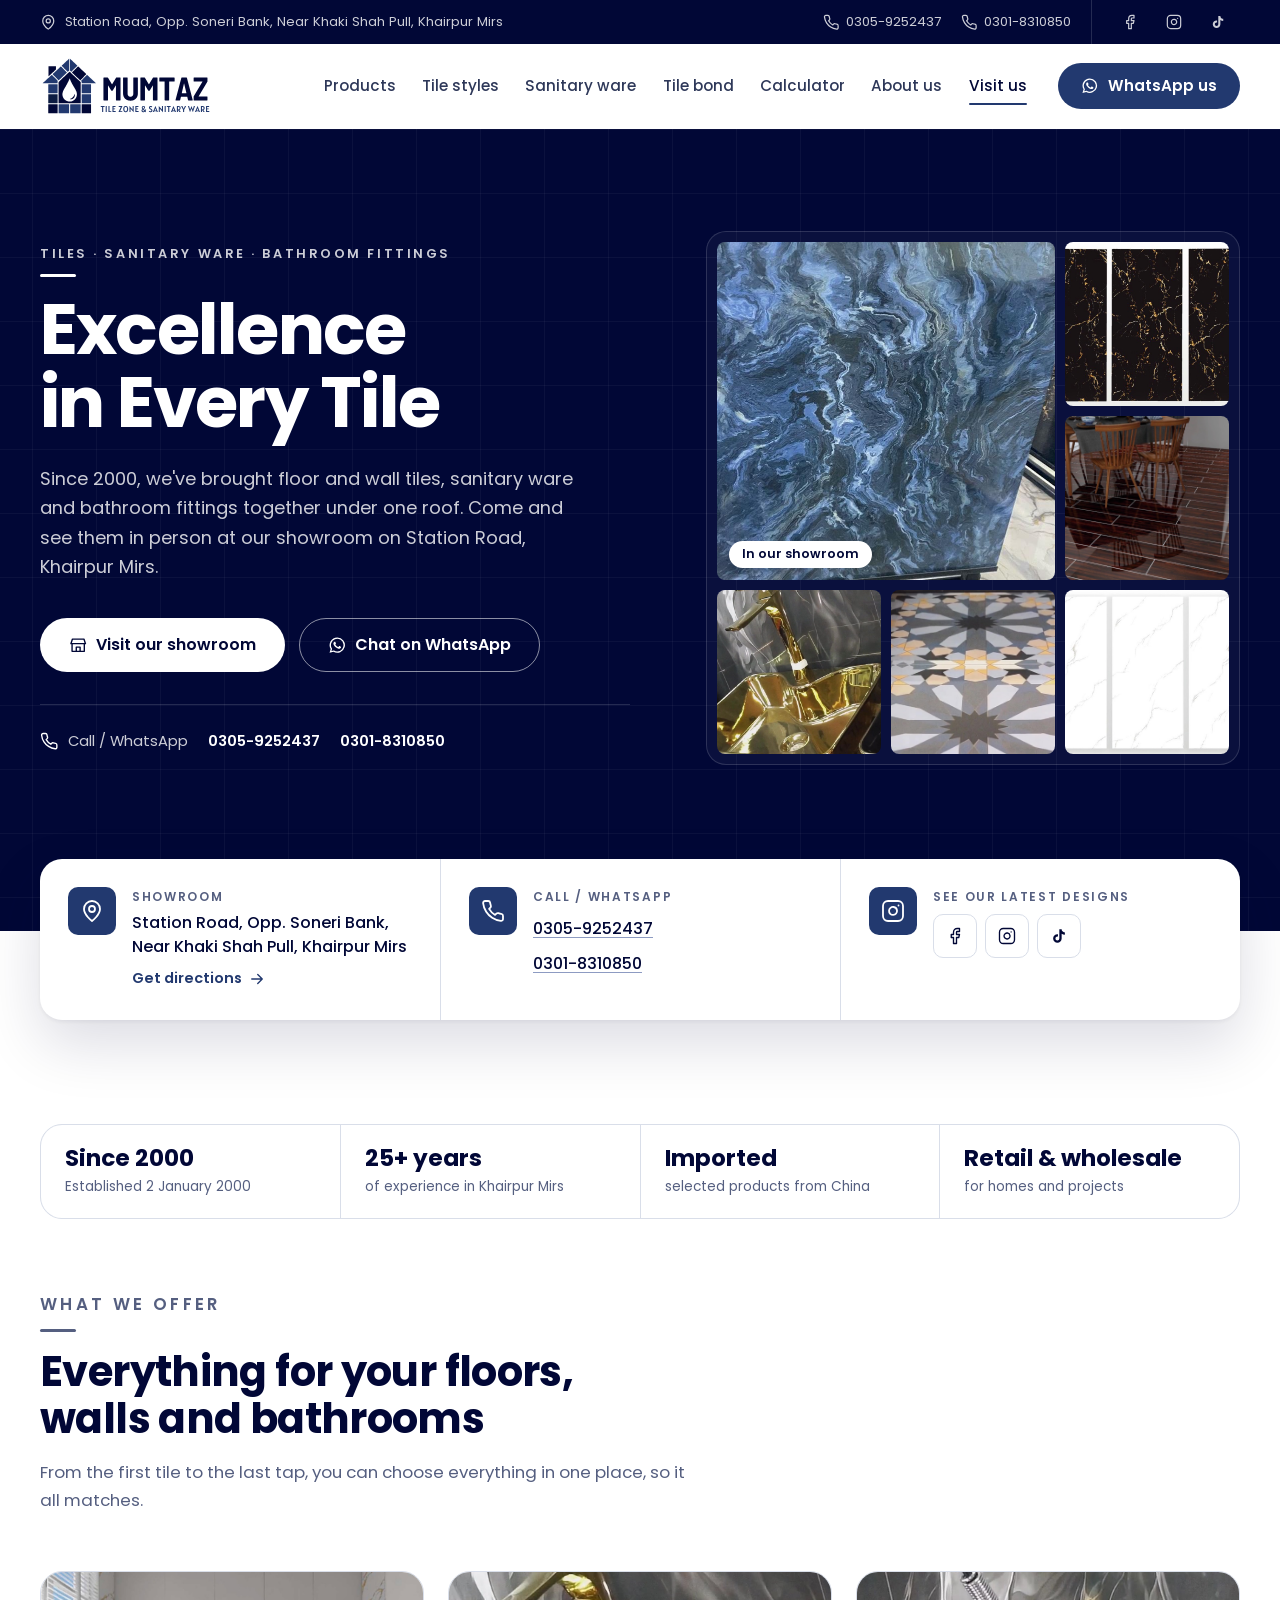
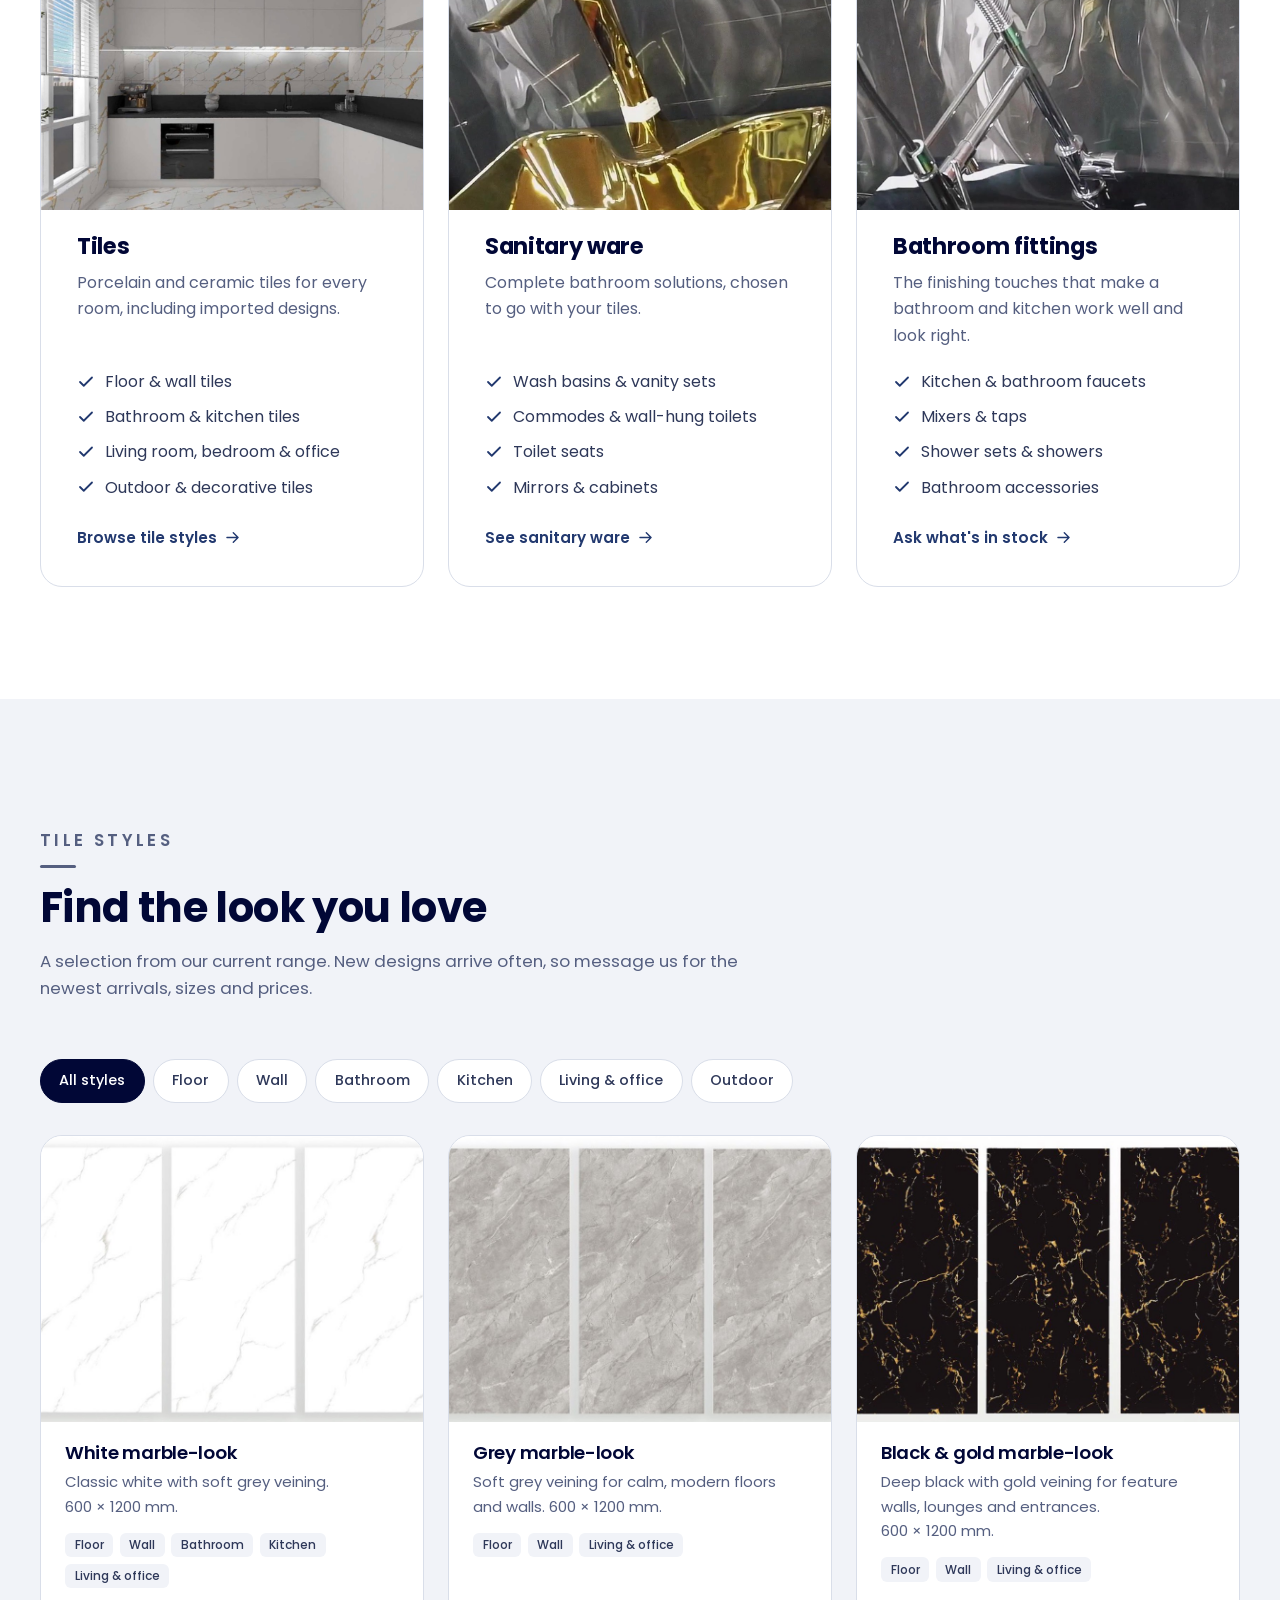
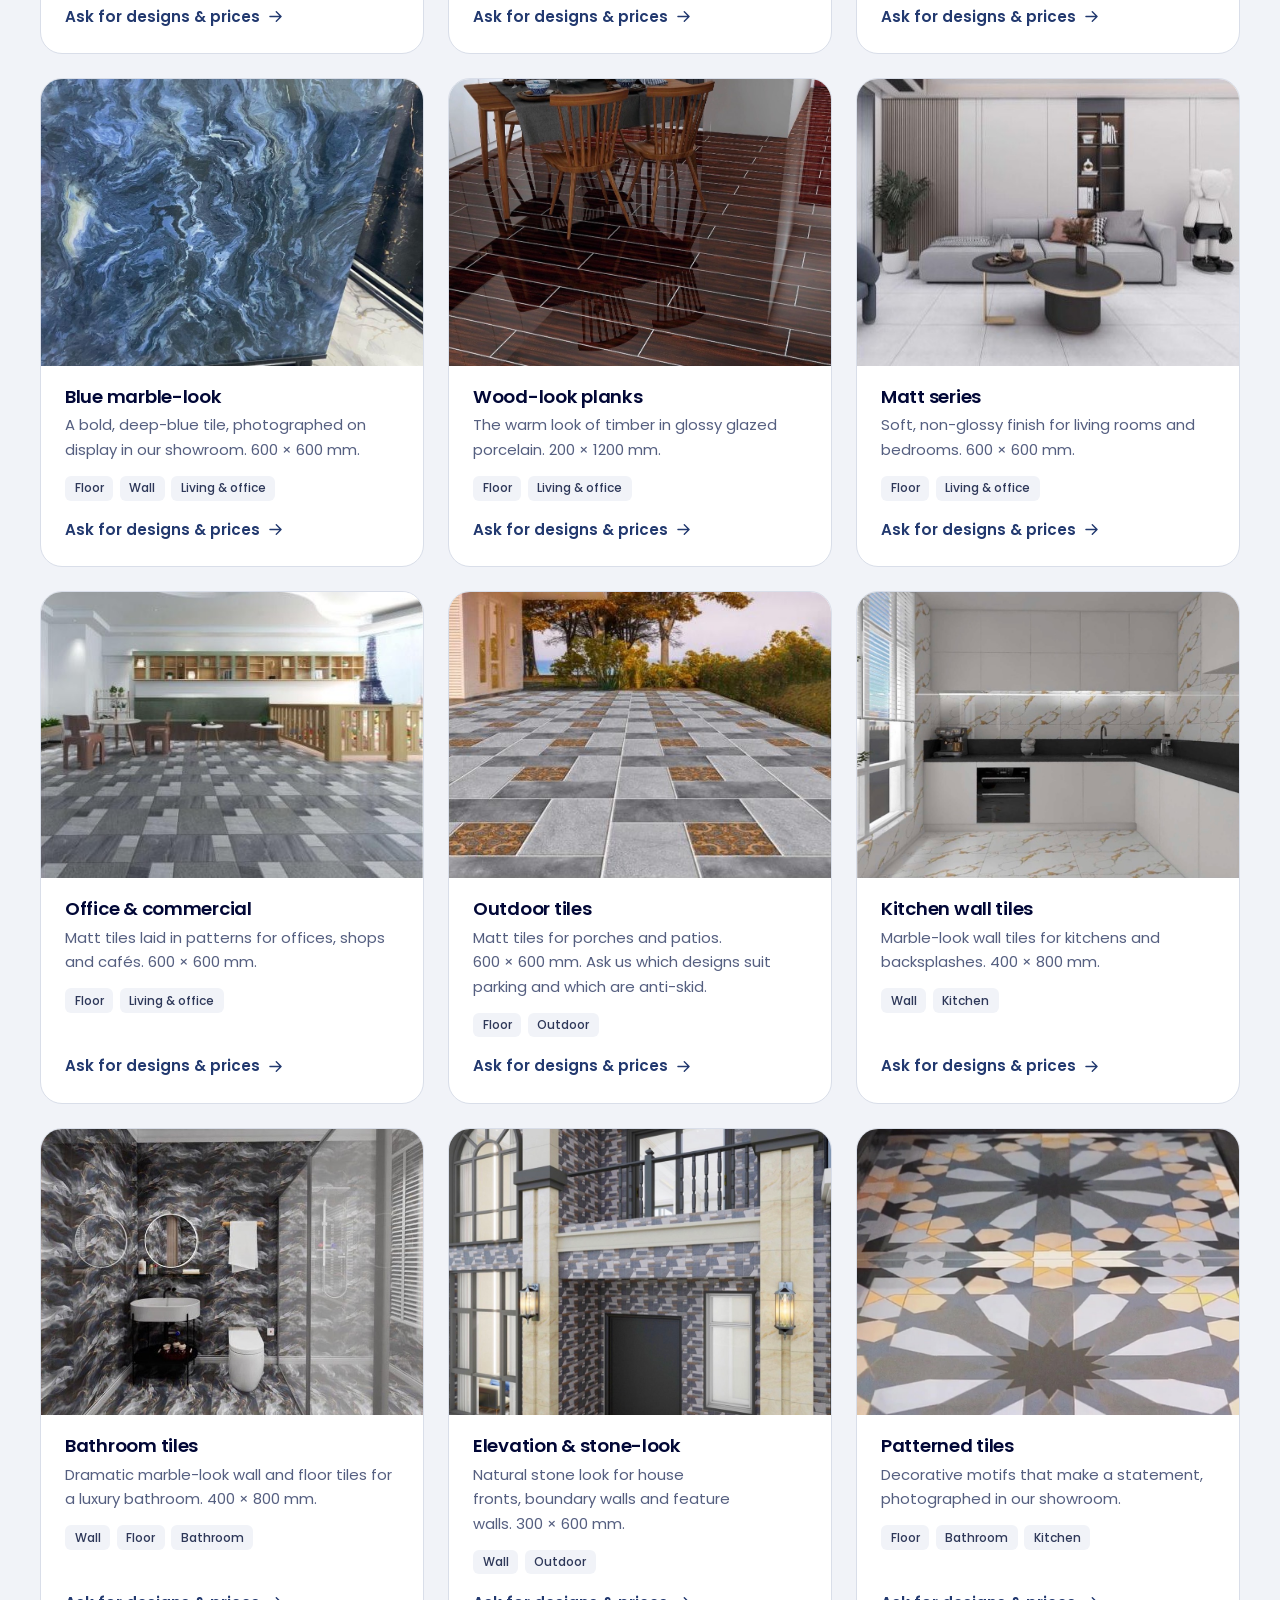
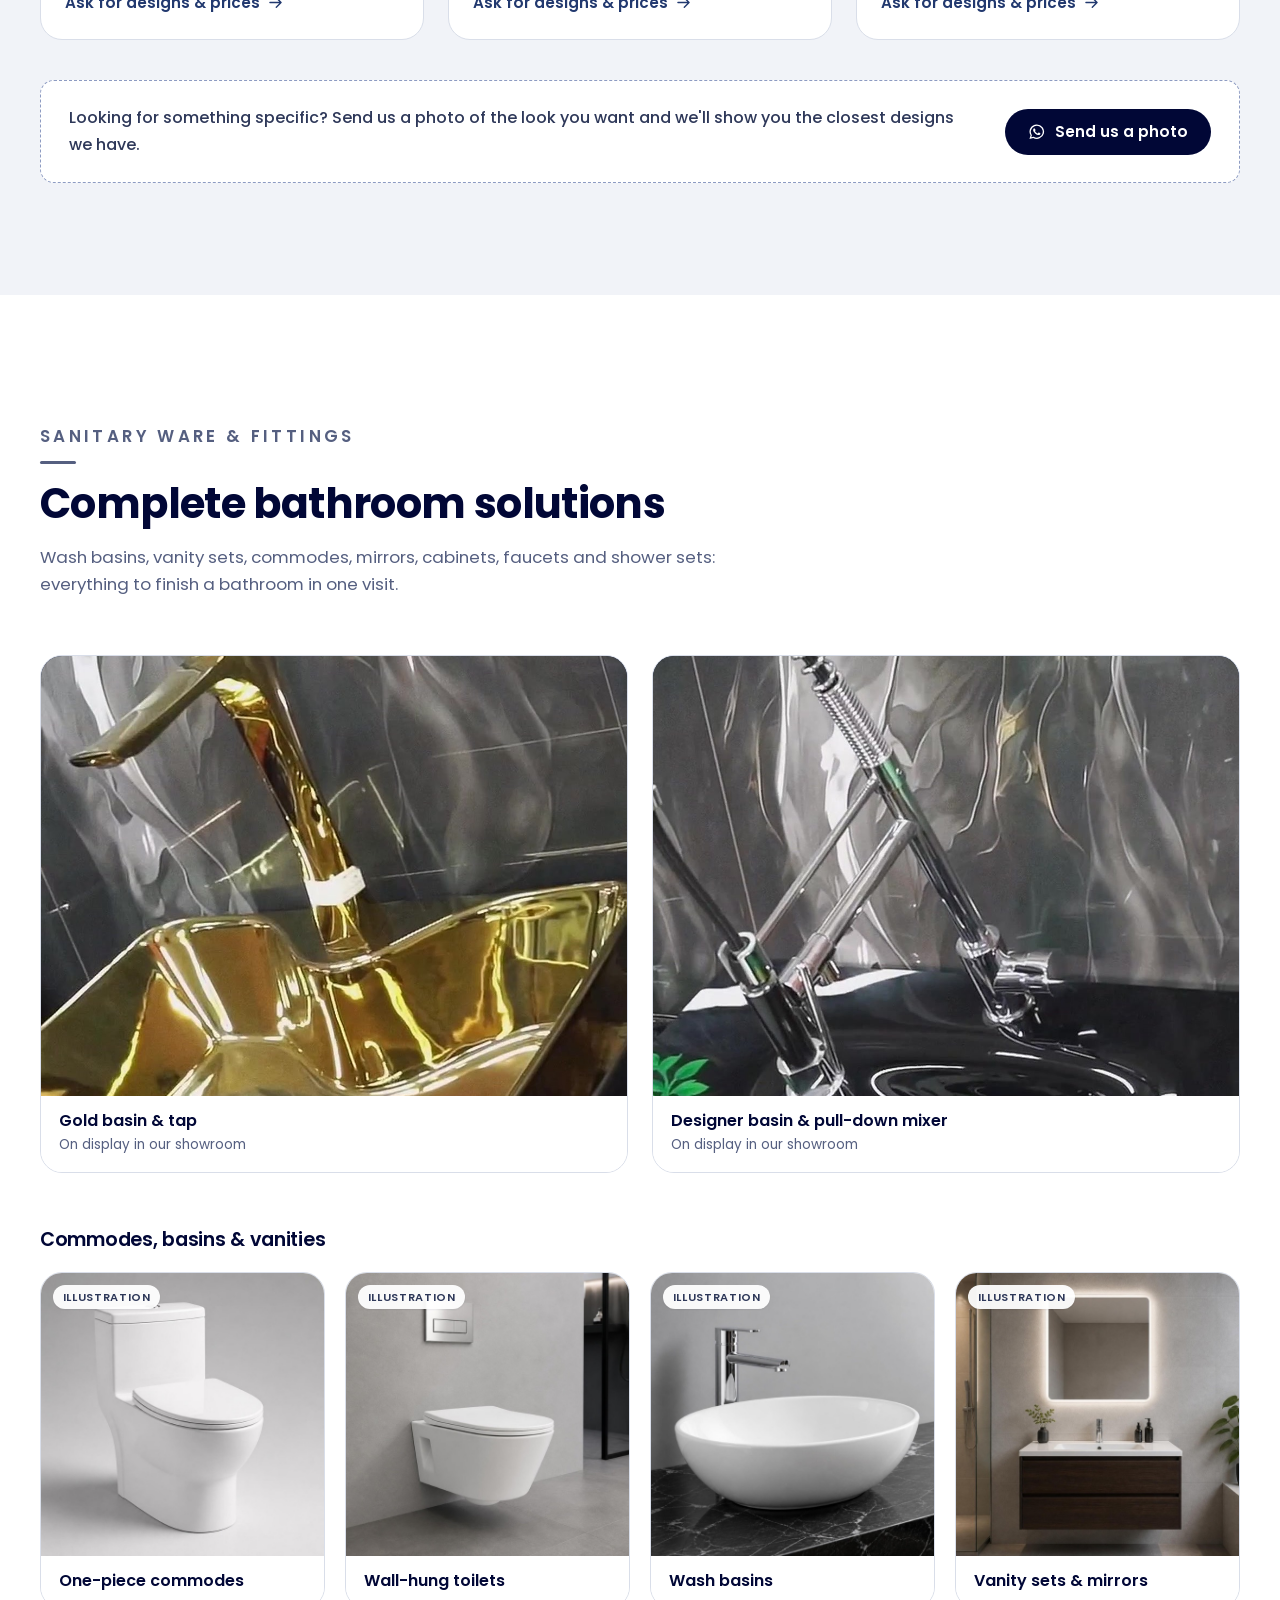
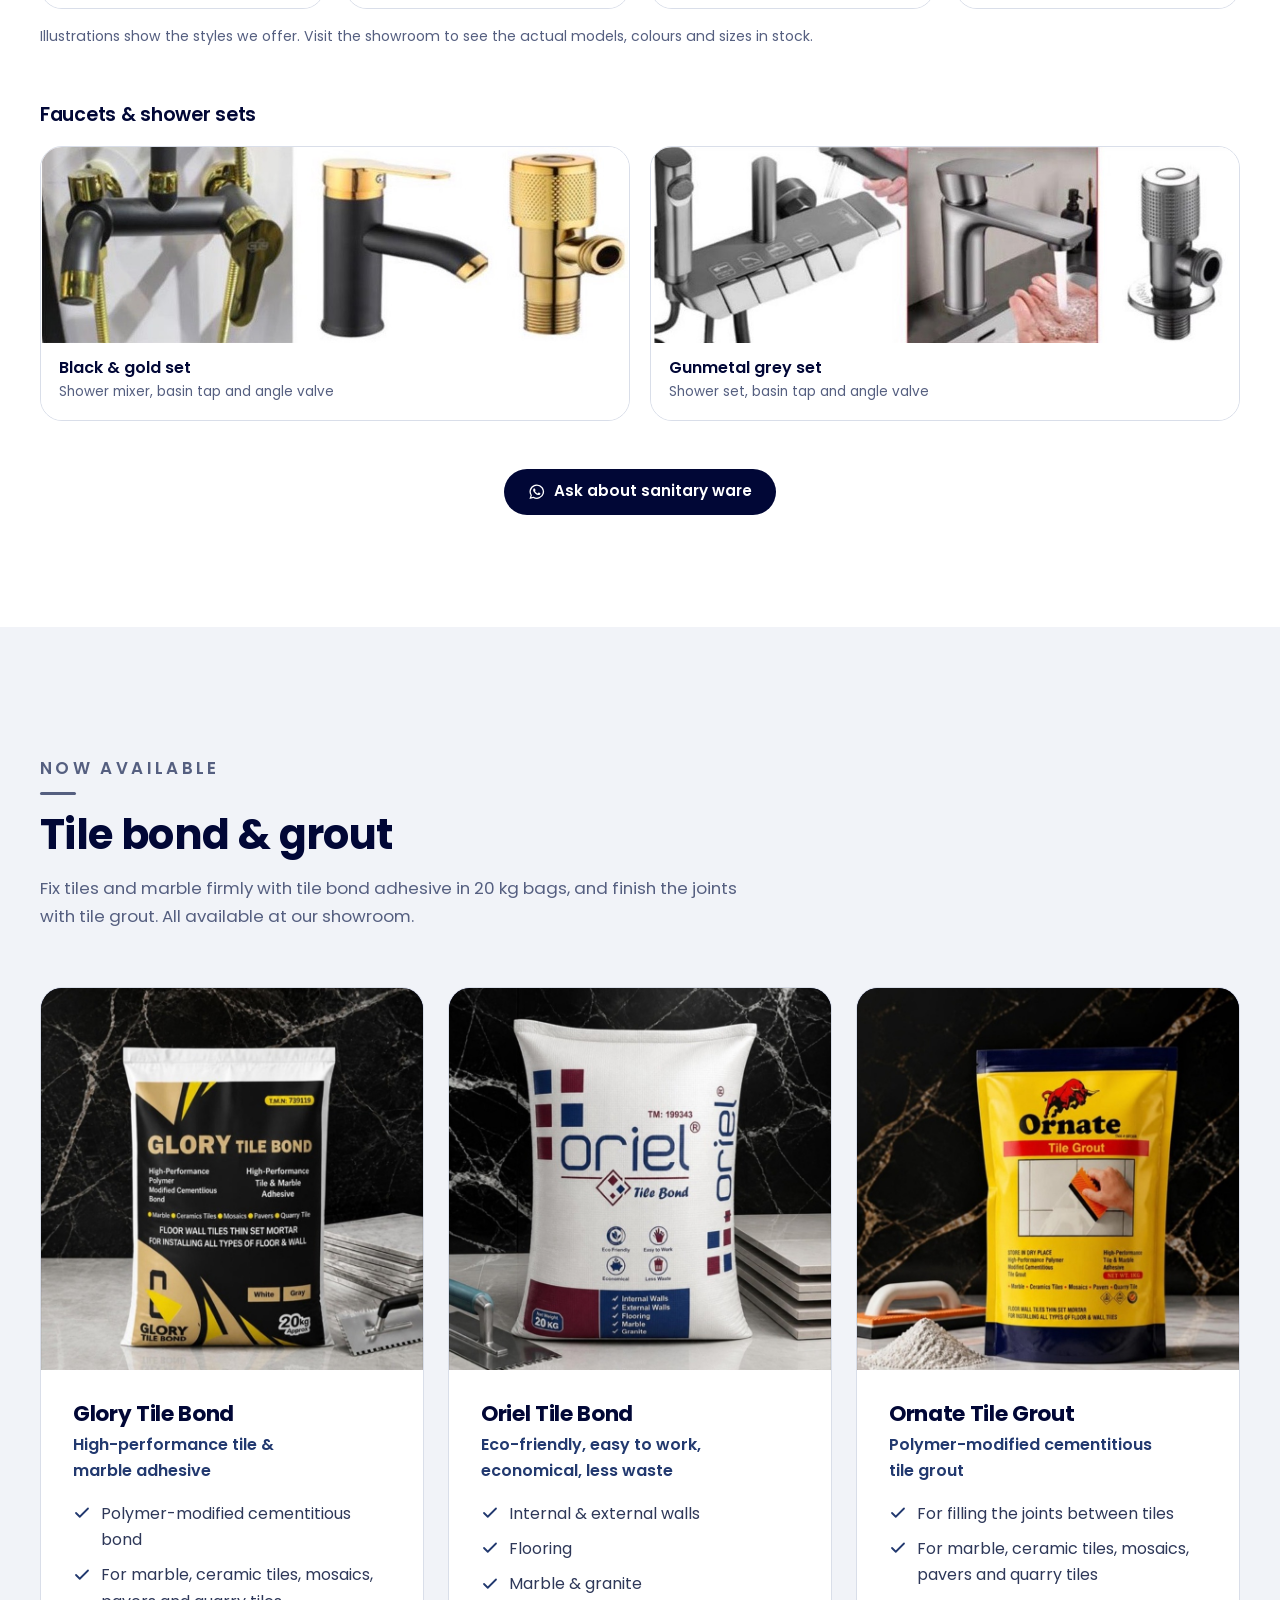
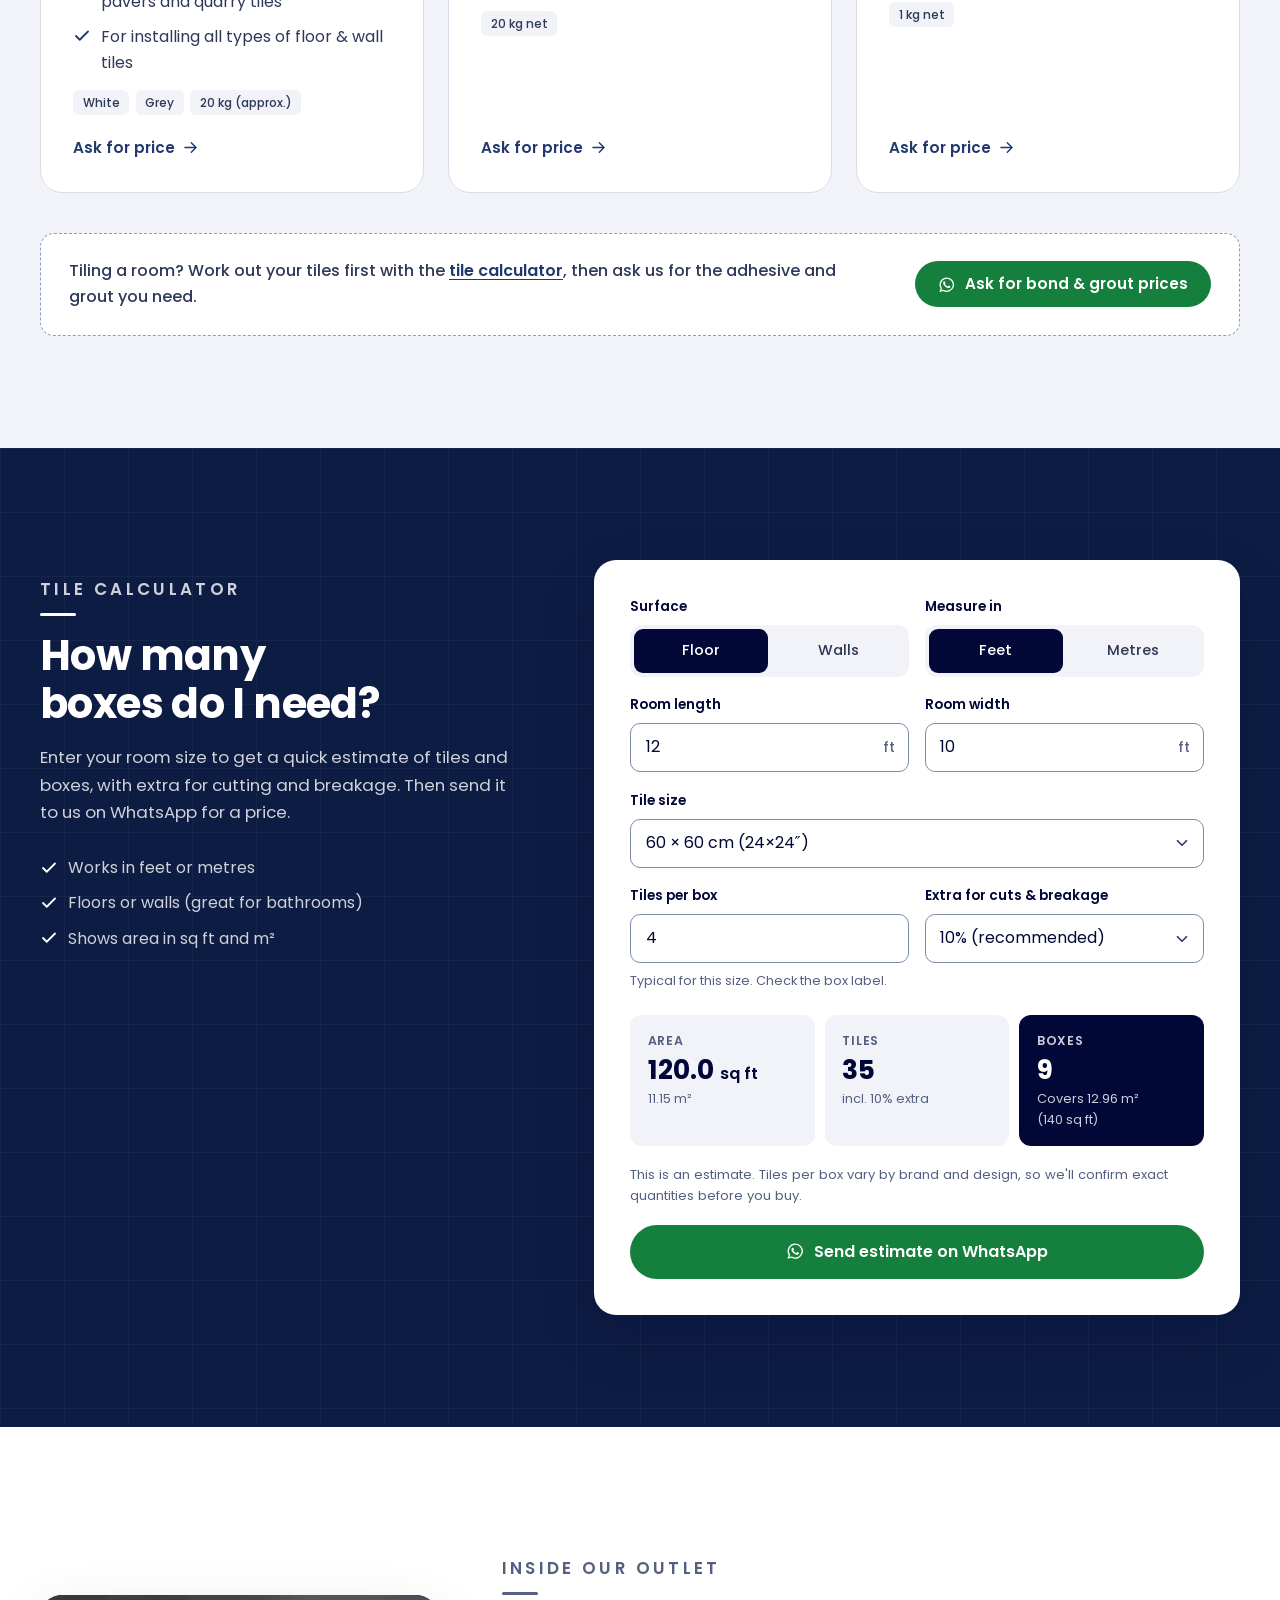
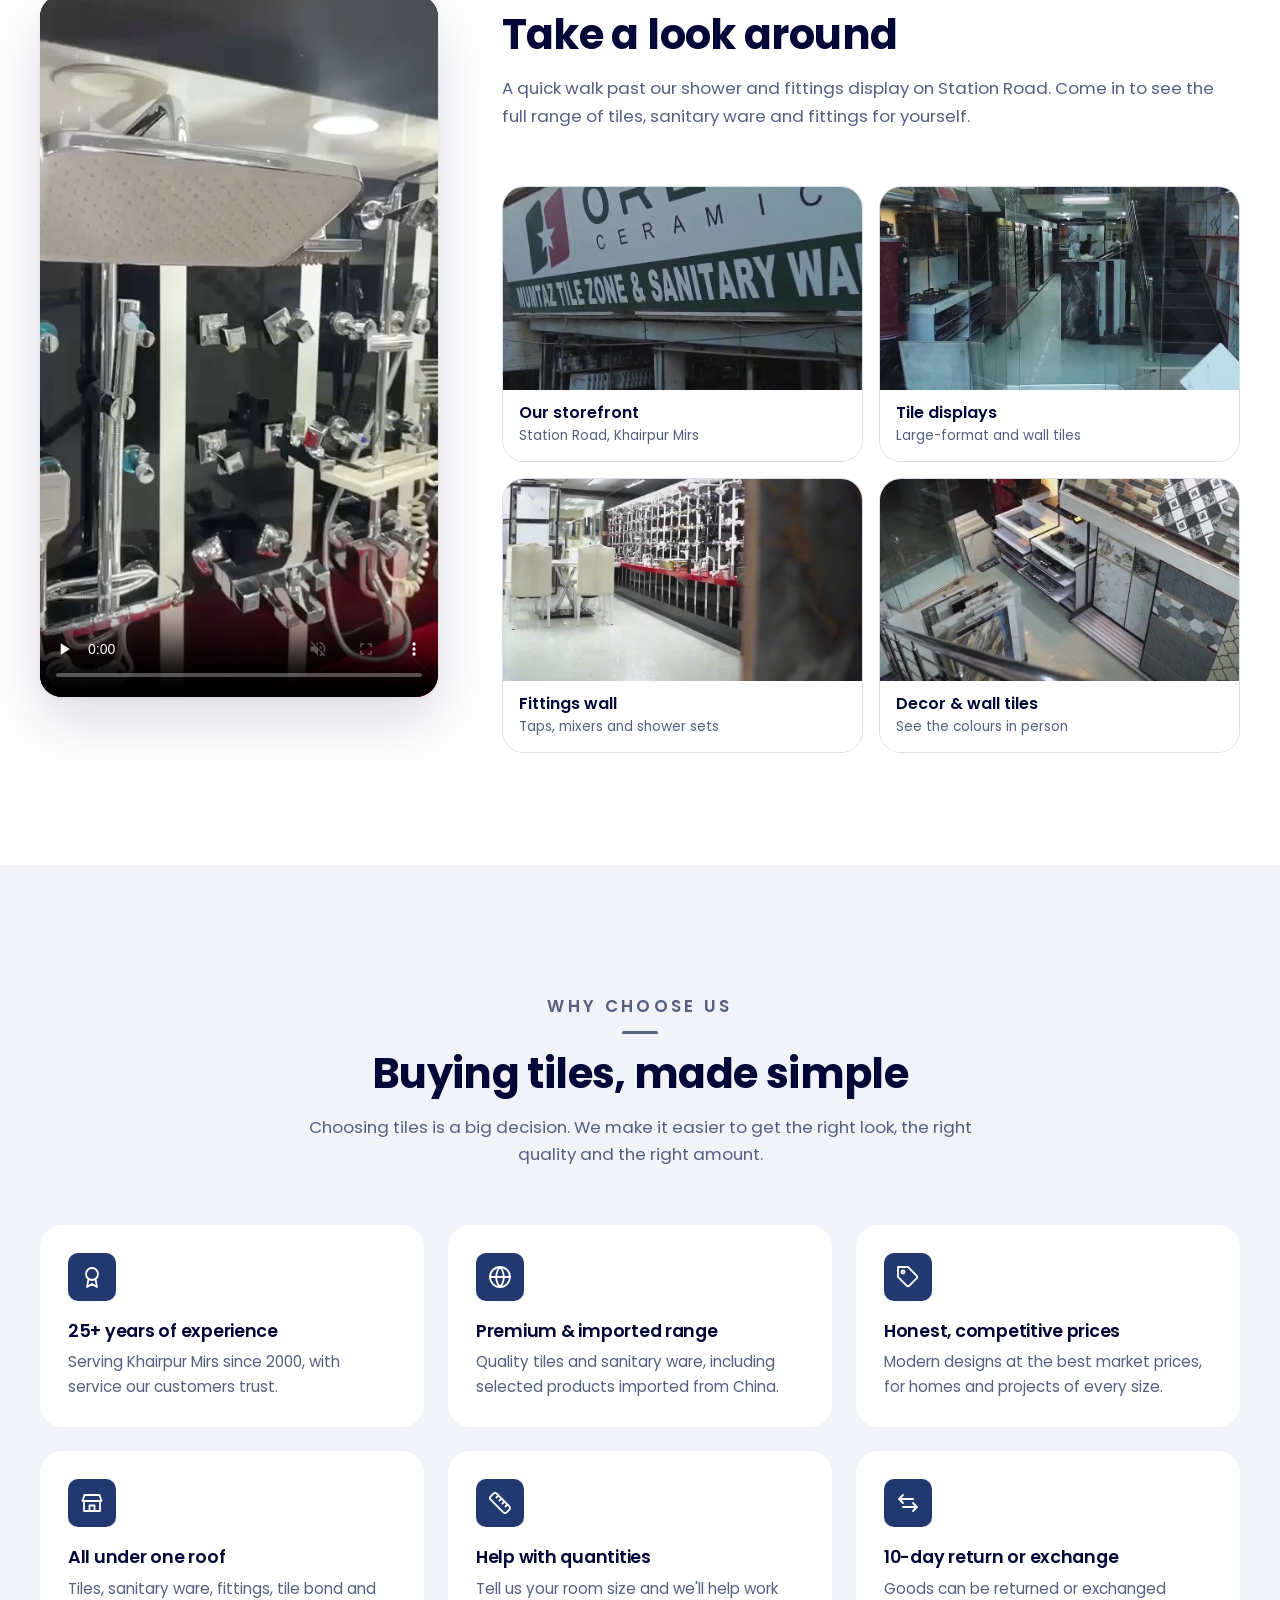
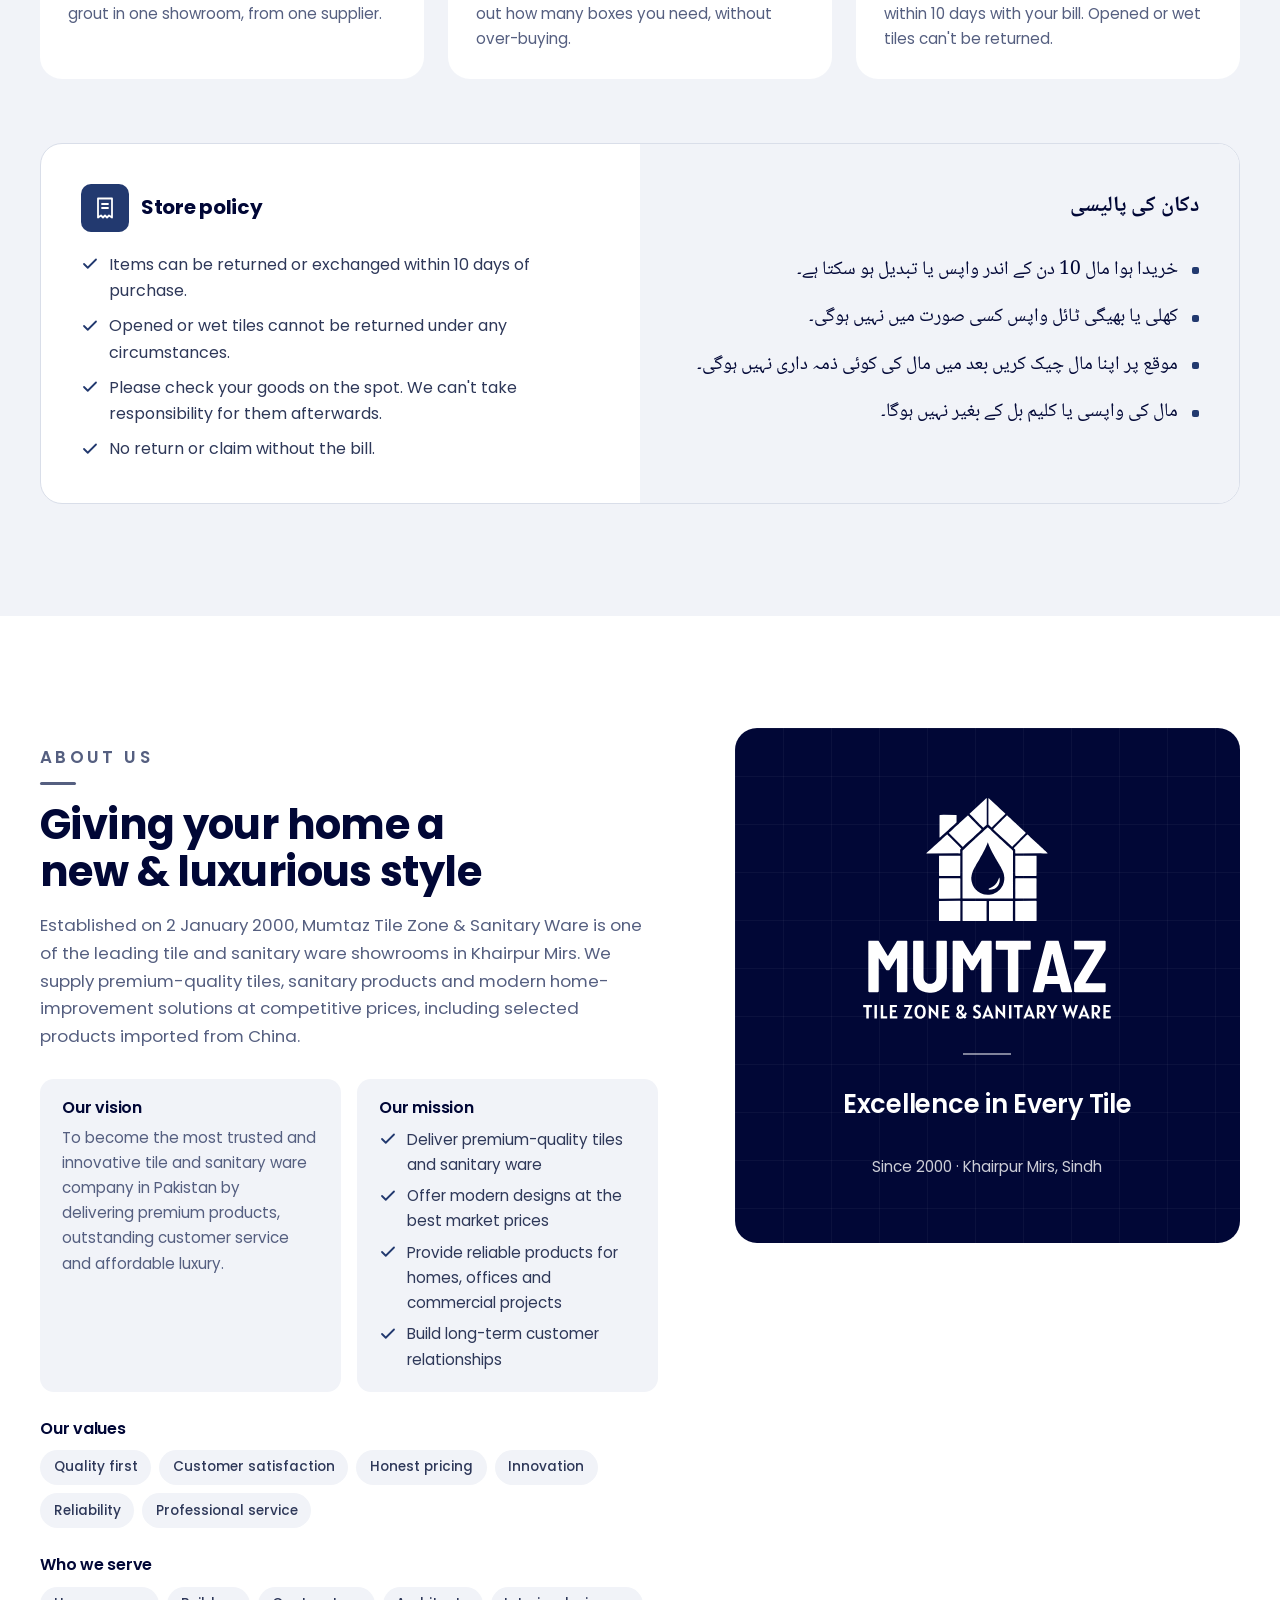
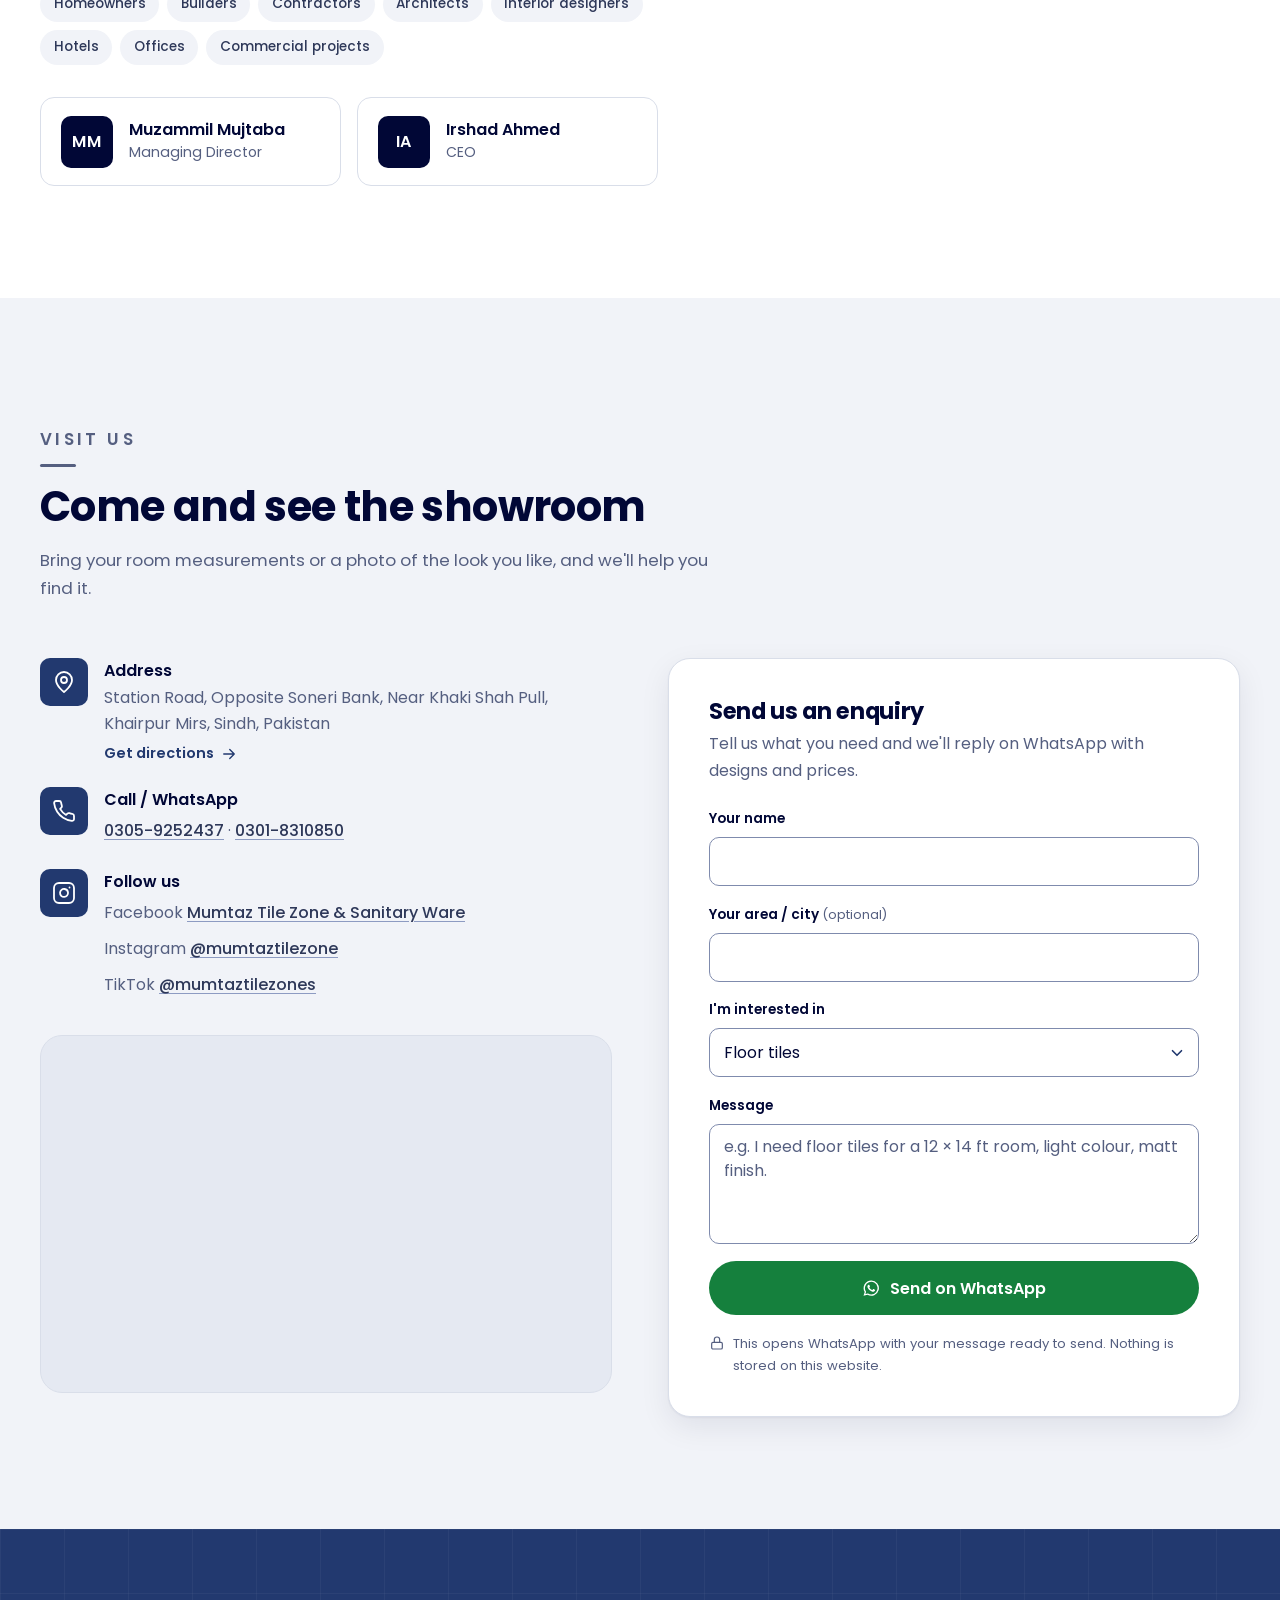
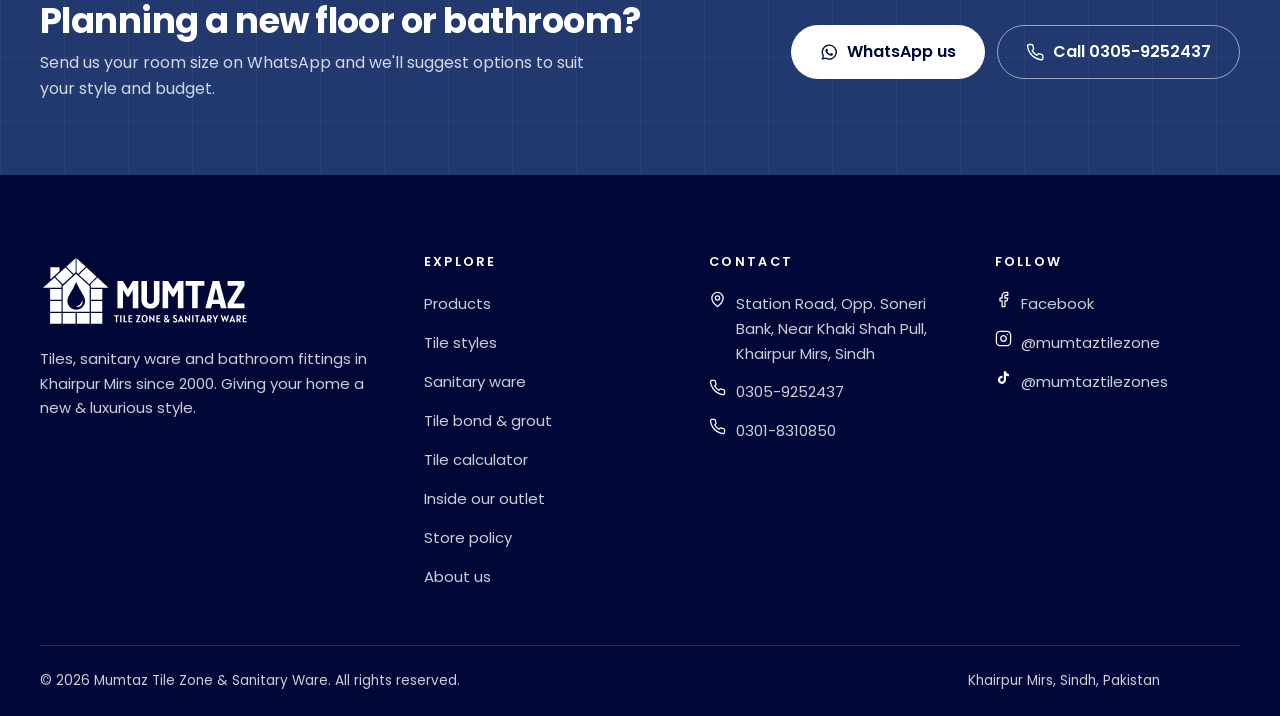
==== site/index.html @ ac26e65c "Mumtaz Tile Zone website: first saved version (13 Oct 2026) One-page static site (site/) for Mumtaz " ====
<!doctype html>
<html lang="en">
<head>
  <meta charset="utf-8">
  <meta name="viewport" content="width=device-width, initial-scale=1">
  <title>Mumtaz Tile Zone &amp; Sanitary Ware | Tiles in Khairpur Mirs</title>
  <meta name="description" content="Since 2000: floor and wall tiles, sanitary ware, bathroom fittings, tile bond and grout on Station Road, Khairpur Mirs. Call / WhatsApp 0305-9252437.">
  <meta name="theme-color" content="#010736">

  <!-- Social sharing. Once the site has a domain, change og:image to the full URL
       (e.g. https://www.yourdomain.pk/assets/img/og-image.png) and add og:url + <link rel="canonical">. -->
  <meta property="og:type" content="website">
  <meta property="og:site_name" content="Mumtaz Tile Zone &amp; Sanitary Ware">
  <meta property="og:title" content="Mumtaz Tile Zone &amp; Sanitary Ware | Excellence in Every Tile">
  <meta property="og:description" content="Tiles, sanitary ware and bathroom fittings on Station Road, Khairpur Mirs, since 2000. Call / WhatsApp 0305-9252437 · 0301-8310850.">
  <meta property="og:image" content="assets/img/og-image.png">
  <meta property="og:image:width" content="1200">
  <meta property="og:image:height" content="630">
  <meta property="og:image:alt" content="Mumtaz Tile Zone &amp; Sanitary Ware logo on navy: Excellence in Every Tile">
  <meta property="og:locale" content="en_PK">
  <meta name="twitter:card" content="summary_large_image">

  <link rel="icon" href="favicon.ico" sizes="32x32">
  <link rel="icon" href="assets/img/favicon-32.png" sizes="32x32" type="image/png">
  <link rel="icon" href="assets/img/favicon-64.png" sizes="64x64" type="image/png">
  <link rel="apple-touch-icon" href="assets/img/apple-touch-icon.png">

  <link rel="preconnect" href="https://fonts.googleapis.com">
  <link rel="preconnect" href="https://fonts.gstatic.com" crossorigin>
  <link rel="stylesheet" href="https://fonts.googleapis.com/css2?family=Noto+Naskh+Arabic:wght@400;600&amp;family=Poppins:wght@400;500;600;700&amp;display=swap">
  <link rel="stylesheet" href="css/style.css">

  <script>
    // Enables scroll-reveal styling; falls back to fully visible content if main.js never finishes.
    document.documentElement.classList.add('js');
    setTimeout(function () { if (!window.MTZ_READY) document.documentElement.classList.remove('js'); }, 3000);
  </script>
  <script src="js/main.js" defer></script>

  <script type="application/ld+json">
  {
    "@context": "https://schema.org",
    "@type": "HomeGoodsStore",
    "name": "Mumtaz Tile Zone & Sanitary Ware",
    "slogan": "Excellence in Every Tile",
    "description": "Tiles, sanitary ware and bathroom fittings showroom on Station Road, Khairpur Mirs, Sindh. Established 2 January 2000.",
    "foundingDate": "2000-01-02",
    "telephone": "+92-305-9252437",
    "address": {
      "@type": "PostalAddress",
      "streetAddress": "Station Road, Opposite Soneri Bank, Near Khaki Shah Pull",
      "addressLocality": "Khairpur Mirs",
      "addressRegion": "Sindh",
      "addressCountry": "PK"
    },
    "hasMap": "https://www.google.com/maps/search/?api=1&query=Khaki+Shah+Pull%2C+Station+Road%2C+Khairpur+Mirs",
    "contactPoint": [
      { "@type": "ContactPoint", "telephone": "+92-305-9252437", "contactType": "sales" },
      { "@type": "ContactPoint", "telephone": "+92-301-8310850", "contactType": "sales" }
    ],
    "sameAs": [
      "https://www.facebook.com/share/1DME8Le11h/",
      "https://www.instagram.com/mumtaztilezone/",
      "https://www.tiktok.com/@mumtaztilezones"
    ]
  }
  </script>
</head>
<body>
  <a class="skip-link" href="#main">Skip to content</a>

  <!-- Icon sprite -->
  <svg xmlns="http://www.w3.org/2000/svg" style="display:none">
    <symbol id="i-phone" viewBox="0 0 24 24"><path d="M22 16.92v3a2 2 0 0 1-2.18 2 19.79 19.79 0 0 1-8.63-3.07 19.5 19.5 0 0 1-6-6 19.79 19.79 0 0 1-3.07-8.67A2 2 0 0 1 4.11 2h3a2 2 0 0 1 2 1.72c.13.96.36 1.9.7 2.81a2 2 0 0 1-.45 2.11L8.09 9.91a16 16 0 0 0 6 6l1.27-1.27a2 2 0 0 1 2.11-.45c.91.34 1.85.57 2.81.7A2 2 0 0 1 22 16.92z"/></symbol>
    <symbol id="i-wa" viewBox="0 0 24 24"><path fill="currentColor" stroke="none" d="M12.04 2a9.9 9.9 0 0 0-8.5 14.98L2 22l5.16-1.5A9.93 9.93 0 1 0 12.04 2Zm0 18.13a8.2 8.2 0 0 1-4.2-1.16l-.3-.18-3.06.89.9-2.98-.2-.31a8.2 8.2 0 1 1 6.86 3.74Zm4.5-6.14c-.25-.12-1.46-.72-1.69-.8-.23-.08-.39-.12-.55.12-.16.25-.63.8-.78.97-.14.16-.29.18-.53.06a6.7 6.7 0 0 1-3.34-2.92c-.25-.43.25-.4.72-1.34.08-.16.04-.3-.02-.42-.06-.12-.55-1.33-.76-1.82-.2-.48-.4-.41-.55-.42h-.47a.9.9 0 0 0-.65.3 2.74 2.74 0 0 0-.86 2.04c0 1.2.88 2.37 1 2.53.12.16 1.73 2.64 4.2 3.7 1.56.67 2.17.73 2.95.61.47-.07 1.46-.6 1.66-1.17.2-.58.2-1.07.15-1.17-.06-.1-.22-.16-.47-.28Z"/></symbol>
    <symbol id="i-pin" viewBox="0 0 24 24"><path d="M20 10c0 6-8 12-8 12s-8-6-8-12a8 8 0 0 1 16 0Z"/><circle cx="12" cy="10" r="3"/></symbol>
    <symbol id="i-ig" viewBox="0 0 24 24"><rect x="2" y="2" width="20" height="20" rx="5"/><path d="M16 11.37A4 4 0 1 1 12.63 8 4 4 0 0 1 16 11.37z"/><path d="M17.5 6.5h.01"/></symbol>
    <symbol id="i-fb" viewBox="0 0 24 24"><path d="M18 2h-3a5 5 0 0 0-5 5v3H7v4h3v8h4v-8h3l1-4h-4V7a1 1 0 0 1 1-1h3z"/></symbol>
    <symbol id="i-tt" viewBox="0 0 24 24"><path fill="currentColor" stroke="none" d="M16.6 5.82A4.28 4.28 0 0 1 15.54 3h-3.09v12.4a2.59 2.59 0 0 1-2.59 2.5c-1.42 0-2.6-1.16-2.6-2.6 0-1.72 1.66-3.01 3.37-2.48V9.66c-3.45-.46-6.47 2.22-6.47 5.64 0 3.33 2.76 5.7 5.69 5.7 3.14 0 5.69-2.55 5.69-5.7V9.01a7.35 7.35 0 0 0 4.3 1.38V7.3s-1.88.09-3.24-1.48z"/></symbol>
    <symbol id="i-arrow" viewBox="0 0 24 24"><path d="M5 12h14M13 6l6 6-6 6"/></symbol>
    <symbol id="i-menu" viewBox="0 0 24 24"><path d="M4 6h16M4 12h16M4 18h16"/></symbol>
    <symbol id="i-close" viewBox="0 0 24 24"><path d="M6 6l12 12M18 6 6 18"/></symbol>
    <symbol id="i-check" viewBox="0 0 24 24"><path d="M20 6 9 17l-5-5"/></symbol>
    <symbol id="i-ruler" viewBox="0 0 24 24"><path d="M21.3 15.3a2.4 2.4 0 0 1 0 3.4l-2.6 2.6a2.4 2.4 0 0 1-3.4 0L2.7 8.7a2.41 2.41 0 0 1 0-3.4l2.6-2.6a2.41 2.41 0 0 1 3.4 0Z"/><path d="m14.5 12.5 2-2M11.5 9.5l2-2M8.5 6.5l2-2M17.5 15.5l2-2"/></symbol>
    <symbol id="i-swap" viewBox="0 0 24 24"><path d="M7 4 3 8l4 4M3 8h14M17 20l4-4-4-4M21 16H7"/></symbol>
    <symbol id="i-store" viewBox="0 0 24 24"><path d="M4 10v10h16V10"/><path d="M2.5 10 4.5 4h15l2 6Z"/><path d="M9.5 20v-5.5h5V20"/></symbol>
    <symbol id="i-receipt" viewBox="0 0 24 24"><path d="M5 2.5h14v19l-3-2-2 2-2-2-2 2-2-2-3 2Z"/><path d="M9 8h6M9 12h6"/></symbol>
    <symbol id="i-lock" viewBox="0 0 24 24"><rect x="4" y="11" width="16" height="10" rx="2"/><path d="M8 11V7a4 4 0 0 1 8 0v4"/></symbol>
    <symbol id="i-award" viewBox="0 0 24 24"><circle cx="12" cy="9" r="6"/><path d="M8.5 14.2 7 22l5-3 5 3-1.5-7.8"/></symbol>
    <symbol id="i-globe" viewBox="0 0 24 24"><circle cx="12" cy="12" r="10"/><path d="M2 12h20M12 2a15 15 0 0 1 0 20M12 2a15 15 0 0 0 0 20"/></symbol>
    <symbol id="i-tag" viewBox="0 0 24 24"><path d="M20.6 13.4 13.4 20.6a2 2 0 0 1-2.8 0L2 12V2h10l8.6 8.6a2 2 0 0 1 0 2.8Z"/><circle cx="7" cy="7" r="1.5"/></symbol>
  </svg>

  <!-- Top bar -->
  <aside class="topbar" id="top" aria-label="Shop contact details">
    <div class="container topbar__inner">
      <p class="topbar__item">
        <svg class="icon" aria-hidden="true"><use href="#i-pin"/></svg>
        Station Road, Opp. Soneri Bank, Near Khaki Shah Pull, Khairpur Mirs
      </p>
      <div class="topbar__right">
        <a href="tel:+923059252437"><svg class="icon" aria-hidden="true"><use href="#i-phone"/></svg>0305-9252437</a>
        <a href="tel:+923018310850"><svg class="icon" aria-hidden="true"><use href="#i-phone"/></svg>0301-8310850</a>
        <div class="topbar__social">
          <a href="https://www.facebook.com/share/1DME8Le11h/" target="_blank" rel="noopener" aria-label="Facebook: Mumtaz Tile Zone &amp; Sanitary Ware"><svg class="icon" aria-hidden="true"><use href="#i-fb"/></svg></a>
          <a href="https://www.instagram.com/mumtaztilezone/" target="_blank" rel="noopener" aria-label="Instagram @mumtaztilezone"><svg class="icon" aria-hidden="true"><use href="#i-ig"/></svg></a>
          <a href="https://www.tiktok.com/@mumtaztilezones" target="_blank" rel="noopener" aria-label="TikTok @mumtaztilezones"><svg class="icon" aria-hidden="true"><use href="#i-tt"/></svg></a>
        </div>
      </div>
    </div>
  </aside>

  <!-- Header -->
  <header class="site-header">
    <div class="container site-header__inner">
      <a class="brand" href="#top" aria-label="Mumtaz Tile Zone &amp; Sanitary Ware, back to top">
        <img src="assets/logo/mumtaz-logo-horizontal-primary.svg" alt="Mumtaz Tile Zone &amp; Sanitary Ware" width="172" height="59">
      </a>

      <button class="nav-toggle" type="button" aria-controls="site-nav" aria-expanded="false" aria-label="Menu">
        <svg class="icon icon--menu" aria-hidden="true"><use href="#i-menu"/></svg>
        <svg class="icon icon--close" aria-hidden="true"><use href="#i-close"/></svg>
      </button>

      <nav class="nav" id="site-nav" aria-label="Main">
        <ul class="nav__list">
          <li><a href="#products">Products</a></li>
          <li><a href="#collections">Tile styles</a></li>
          <li><a href="#sanitary">Sanitary ware</a></li>
          <li><a href="#tile-bond">Tile bond</a></li>
          <li><a href="#calculator">Calculator</a></li>
          <li><a href="#about">About us</a></li>
          <li><a href="#visit">Visit us</a></li>
        </ul>
        <a class="btn btn--primary nav__cta" href="https://wa.me/923059252437" target="_blank" rel="noopener"
           data-wa="Assalam o Alaikum! I'd like to ask about your tiles and sanitary ware.">
          <svg class="icon" aria-hidden="true"><use href="#i-wa"/></svg>WhatsApp us
        </a>
      </nav>
    </div>
  </header>
  <div class="nav-backdrop" aria-hidden="true"></div>

  <main id="main" tabindex="-1">
    <!-- Hero -->
    <section class="hero" aria-labelledby="hero-title">
      <div class="container hero__inner">
        <div class="hero__copy">
          <p class="eyebrow eyebrow--light rise">
            <span><span class="nw">Tiles&nbsp;·</span> <span class="nw">Sanitary ware&nbsp;·</span> <span class="nw">Bathroom fittings</span></span>
          </p>
          <h1 class="hero__title rise rise-d1" id="hero-title">
            <span class="visually-hidden">Mumtaz Tile Zone &amp; Sanitary Ware, Khairpur Mirs: </span>Excellence in Every&nbsp;Tile
          </h1>
          <p class="hero__lead rise rise-d2">
            Since 2000, we've brought floor and wall tiles, sanitary ware and bathroom fittings together under one roof.
            Come and see them in person at our showroom on Station Road, Khairpur Mirs.
          </p>
          <div class="hero__actions rise rise-d3" data-hide-fab>
            <a class="btn btn--light btn--lg" href="#visit">
              <svg class="icon" aria-hidden="true"><use href="#i-store"/></svg>Visit our showroom
            </a>
            <a class="btn btn--ghost-light btn--lg" href="https://wa.me/923059252437" target="_blank" rel="noopener"
               data-wa="Assalam o Alaikum! I'd like to ask about your tiles and sanitary ware.">
              <svg class="icon" aria-hidden="true"><use href="#i-wa"/></svg>Chat on WhatsApp
            </a>
          </div>
          <p class="hero__phones rise rise-d3">
            <span class="hero__phones-label">
              <svg class="icon" aria-hidden="true"><use href="#i-phone"/></svg>Call / WhatsApp
            </span>
            <a class="nw" href="tel:+923059252437">0305-9252437</a>
            <a class="nw" href="tel:+923018310850">0301-8310850</a>
          </p>
        </div>

        <div class="hero__board rise rise-d2" aria-hidden="true">
          <div class="board">
            <div class="board__tile board__tile--lg">
              <img src="assets/img/products/tile-blue-marble-slab.jpg" alt="" width="900" height="675">
              <span class="board__label">In our showroom</span>
            </div>
            <div class="board__tile"><img src="assets/img/products/tile-black-gold-marble.jpg" alt="" width="847" height="600"></div>
            <div class="board__tile"><img src="assets/img/products/tile-wood-plank.jpg" alt="" width="955" height="712"></div>
            <div class="board__tile"><img src="assets/img/sanitary/real-gold-basin.jpg" alt="" width="1080" height="1079"></div>
            <div class="board__tile"><img src="assets/img/products/tile-patterned.jpg" alt="" width="1000" height="750"></div>
            <div class="board__tile"><img src="assets/img/products/tile-white-marble.jpg" alt="" width="847" height="600"></div>
          </div>
        </div>
      </div>
    </section>

    <!-- Quick info -->
    <div class="infostrip">
      <div class="container">
        <div class="infostrip__grid reveal">
          <div class="infocard">
            <span class="tile-icon"><svg class="icon" aria-hidden="true"><use href="#i-pin"/></svg></span>
            <div>
              <p class="infocard__title">Showroom</p>
              <p class="infocard__text">Station Road, Opp. Soneri Bank, Near Khaki Shah Pull, Khairpur Mirs</p>
              <a class="link-arrow" href="https://www.google.com/maps/search/?api=1&amp;query=Khaki+Shah+Pull%2C+Station+Road%2C+Khairpur+Mirs" target="_blank" rel="noopener">
                Get directions<svg class="icon" aria-hidden="true"><use href="#i-arrow"/></svg>
              </a>
            </div>
          </div>
          <div class="infocard">
            <span class="tile-icon"><svg class="icon" aria-hidden="true"><use href="#i-phone"/></svg></span>
            <div>
              <p class="infocard__title">Call / WhatsApp</p>
              <p class="infocard__text infocard__phones">
                <a href="tel:+923059252437">0305-9252437</a>
                <a href="tel:+923018310850">0301-8310850</a>
              </p>
            </div>
          </div>
          <div class="infocard">
            <span class="tile-icon"><svg class="icon" aria-hidden="true"><use href="#i-ig"/></svg></span>
            <div>
              <p class="infocard__title">See our latest designs</p>
              <div class="infocard__social">
                <a href="https://www.facebook.com/share/1DME8Le11h/" target="_blank" rel="noopener" aria-label="Facebook: Mumtaz Tile Zone &amp; Sanitary Ware"><svg class="icon" aria-hidden="true"><use href="#i-fb"/></svg></a>
                <a href="https://www.instagram.com/mumtaztilezone/" target="_blank" rel="noopener" aria-label="Instagram @mumtaztilezone"><svg class="icon" aria-hidden="true"><use href="#i-ig"/></svg></a>
                <a href="https://www.tiktok.com/@mumtaztilezones" target="_blank" rel="noopener" aria-label="TikTok @mumtaztilezones"><svg class="icon" aria-hidden="true"><use href="#i-tt"/></svg></a>
              </div>
            </div>
          </div>
        </div>
      </div>
    </div>

    <!-- Products -->
    <section class="section products" id="products" aria-labelledby="products-title">
      <div class="container">
        <ul class="trust reveal" aria-label="About Mumtaz Tile Zone at a glance">
          <li><span class="trust__value">Since 2000</span><span class="trust__label">Established 2 January 2000</span></li>
          <li><span class="trust__value">25+ years</span><span class="trust__label">of experience in Khairpur Mirs</span></li>
          <li><span class="trust__value">Imported</span><span class="trust__label">selected products from China</span></li>
          <li><span class="trust__value">Retail &amp; wholesale</span><span class="trust__label">for homes and projects</span></li>
        </ul>

        <div class="section-head reveal">
          <p class="eyebrow">What we offer</p>
          <h2 id="products-title">Everything for your floors, walls and bathrooms</h2>
          <p>From the first tile to the last tap, you can choose everything in one place, so it all matches.</p>
        </div>

        <div class="products__grid">
          <article class="product-card reveal">
            <div class="product-card__media"><img src="assets/img/products/tile-kitchen-wall.jpg" alt="Kitchen with white-and-gold marble-look wall and floor tiles" width="1000" height="761" loading="lazy"></div>
            <h3>Tiles</h3>
            <p>Porcelain and ceramic tiles for every room, including imported designs.</p>
            <ul class="checklist">
              <li><svg class="icon" aria-hidden="true"><use href="#i-check"/></svg>Floor &amp; wall tiles</li>
              <li><svg class="icon" aria-hidden="true"><use href="#i-check"/></svg>Bathroom &amp; kitchen tiles</li>
              <li><svg class="icon" aria-hidden="true"><use href="#i-check"/></svg>Living room, bedroom &amp; office</li>
              <li><svg class="icon" aria-hidden="true"><use href="#i-check"/></svg>Outdoor &amp; decorative tiles</li>
            </ul>
            <a class="link-arrow" href="#collections">Browse tile styles<svg class="icon" aria-hidden="true"><use href="#i-arrow"/></svg></a>
          </article>

          <article class="product-card reveal reveal-d1">
            <div class="product-card__media"><img class="focus-top" src="assets/img/sanitary/real-gold-basin.jpg" alt="Gold vessel wash basin with matching gold tap in our showroom" width="1080" height="1079" loading="lazy"></div>
            <h3>Sanitary ware</h3>
            <p>Complete bathroom solutions, chosen to go with your tiles.</p>
            <ul class="checklist">
              <li><svg class="icon" aria-hidden="true"><use href="#i-check"/></svg>Wash basins &amp; vanity sets</li>
              <li><svg class="icon" aria-hidden="true"><use href="#i-check"/></svg>Commodes &amp; wall-hung toilets</li>
              <li><svg class="icon" aria-hidden="true"><use href="#i-check"/></svg>Toilet seats</li>
              <li><svg class="icon" aria-hidden="true"><use href="#i-check"/></svg>Mirrors &amp; cabinets</li>
            </ul>
            <a class="link-arrow" href="#sanitary">See sanitary ware<svg class="icon" aria-hidden="true"><use href="#i-arrow"/></svg></a>
          </article>

          <article class="product-card reveal reveal-d2">
            <div class="product-card__media"><img class="focus-top" src="assets/img/sanitary/real-chrome-tap.jpg" alt="Chrome pull-down mixer on a black designer basin in our showroom" width="1080" height="1080" loading="lazy"></div>
            <h3>Bathroom fittings</h3>
            <p>The finishing touches that make a bathroom and kitchen work well and look right.</p>
            <ul class="checklist">
              <li><svg class="icon" aria-hidden="true"><use href="#i-check"/></svg>Kitchen &amp; bathroom faucets</li>
              <li><svg class="icon" aria-hidden="true"><use href="#i-check"/></svg>Mixers &amp; taps</li>
              <li><svg class="icon" aria-hidden="true"><use href="#i-check"/></svg>Shower sets &amp; showers</li>
              <li><svg class="icon" aria-hidden="true"><use href="#i-check"/></svg>Bathroom accessories</li>
            </ul>
            <a class="link-arrow" href="https://wa.me/923059252437" target="_blank" rel="noopener"
               data-wa="Assalam o Alaikum! I'd like to know about your bathroom fittings (faucets, mixers, shower sets, accessories). Please share designs and prices.">
              Ask what's in stock<span class="visually-hidden">: bathroom fittings</span><svg class="icon" aria-hidden="true"><use href="#i-arrow"/></svg>
            </a>
          </article>
        </div>
      </div>
    </section>

    <!-- Tile styles -->
    <section class="section section--mist" id="collections" aria-labelledby="collections-title">
      <div class="container">
        <div class="section-head reveal">
          <p class="eyebrow">Tile styles</p>
          <h2 id="collections-title">Find the look you love</h2>
          <p>A selection from our current range. New designs arrive often, so message us for the newest arrivals, sizes and prices.</p>
        </div>

        <div class="filters reveal" role="group" aria-label="Filter tile styles by room or use">
          <button class="chip" type="button" data-filter="all" aria-pressed="true">All styles</button>
          <button class="chip" type="button" data-filter="floor" aria-pressed="false">Floor</button>
          <button class="chip" type="button" data-filter="wall" aria-pressed="false">Wall</button>
          <button class="chip" type="button" data-filter="bathroom" aria-pressed="false">Bathroom</button>
          <button class="chip" type="button" data-filter="kitchen" aria-pressed="false">Kitchen</button>
          <button class="chip" type="button" data-filter="living" aria-pressed="false">Living &amp; office</button>
          <button class="chip" type="button" data-filter="outdoor" aria-pressed="false">Outdoor</button>
        </div>
        <p class="visually-hidden" id="filter-status" aria-live="polite"></p>

        <div class="swatch-grid">
          <article class="swatch-card reveal" data-tags="floor wall bathroom kitchen living">
            <div class="swatch-card__media"><img src="assets/img/products/tile-white-marble.jpg" alt="Three white marble-look 600 × 1200 mm tiles with soft grey veining" width="847" height="600" loading="lazy"></div>
            <div class="swatch-card__body">
              <h3>White marble-look</h3>
              <p>Classic white with soft grey veining. 600&nbsp;×&nbsp;1200&nbsp;mm.</p>
              <ul class="tags" aria-label="Suitable for"><li>Floor</li><li>Wall</li><li>Bathroom</li><li>Kitchen</li><li>Living &amp; office</li></ul>
              <a class="link-arrow" href="https://wa.me/923059252437" target="_blank" rel="noopener" data-wa="Assalam o Alaikum! I'm interested in white marble-look tiles (600 x 1200 mm). Please share designs and prices.">Ask for designs &amp; prices<span class="visually-hidden">: white marble-look tiles</span><svg class="icon" aria-hidden="true"><use href="#i-arrow"/></svg></a>
            </div>
          </article>

          <article class="swatch-card reveal reveal-d1" data-tags="floor wall living">
            <div class="swatch-card__media"><img src="assets/img/products/tile-grey-marble.jpg" alt="Three grey marble-look 600 × 1200 mm tiles" width="847" height="600" loading="lazy"></div>
            <div class="swatch-card__body">
              <h3>Grey marble-look</h3>
              <p>Soft grey veining for calm, modern floors and walls. 600&nbsp;×&nbsp;1200&nbsp;mm.</p>
              <ul class="tags" aria-label="Suitable for"><li>Floor</li><li>Wall</li><li>Living &amp; office</li></ul>
              <a class="link-arrow" href="https://wa.me/923059252437" target="_blank" rel="noopener" data-wa="Assalam o Alaikum! I'm interested in grey marble-look tiles (600 x 1200 mm). Please share designs and prices.">Ask for designs &amp; prices<span class="visually-hidden">: grey marble-look tiles</span><svg class="icon" aria-hidden="true"><use href="#i-arrow"/></svg></a>
            </div>
          </article>

          <article class="swatch-card reveal reveal-d2" data-tags="floor wall living">
            <div class="swatch-card__media"><img src="assets/img/products/tile-black-gold-marble.jpg" alt="Three black marble-look 600 × 1200 mm tiles with gold veining" width="847" height="600" loading="lazy"></div>
            <div class="swatch-card__body">
              <h3>Black &amp; gold marble-look</h3>
              <p>Deep black with gold veining for feature walls, lounges and entrances. 600&nbsp;×&nbsp;1200&nbsp;mm.</p>
              <ul class="tags" aria-label="Suitable for"><li>Floor</li><li>Wall</li><li>Living &amp; office</li></ul>
              <a class="link-arrow" href="https://wa.me/923059252437" target="_blank" rel="noopener" data-wa="Assalam o Alaikum! I'm interested in black and gold marble-look tiles (600 x 1200 mm). Please share designs and prices.">Ask for designs &amp; prices<span class="visually-hidden">: black and gold marble-look tiles</span><svg class="icon" aria-hidden="true"><use href="#i-arrow"/></svg></a>
            </div>
          </article>

          <article class="swatch-card reveal" data-tags="floor wall living">
            <div class="swatch-card__media"><img src="assets/img/products/tile-blue-marble-slab.jpg" alt="Blue marble-look tile on display in our showroom" width="900" height="675" loading="lazy"></div>
            <div class="swatch-card__body">
              <h3>Blue marble-look</h3>
              <p>A bold, deep-blue tile, photographed on display in our showroom. 600&nbsp;×&nbsp;600&nbsp;mm.</p>
              <ul class="tags" aria-label="Suitable for"><li>Floor</li><li>Wall</li><li>Living &amp; office</li></ul>
              <a class="link-arrow" href="https://wa.me/923059252437" target="_blank" rel="noopener" data-wa="Assalam o Alaikum! I'm interested in the blue marble-look tile (600 x 600 mm) from your website. Please share the price.">Ask for designs &amp; prices<span class="visually-hidden">: blue marble-look tiles</span><svg class="icon" aria-hidden="true"><use href="#i-arrow"/></svg></a>
            </div>
          </article>

          <article class="swatch-card reveal reveal-d1" data-tags="floor living">
            <div class="swatch-card__media"><img src="assets/img/products/tile-wood-plank.jpg" alt="Dark wood-look plank tiles in a dining room" width="955" height="712" loading="lazy"></div>
            <div class="swatch-card__body">
              <h3>Wood-look planks</h3>
              <p>The warm look of timber in glossy glazed porcelain. 200&nbsp;×&nbsp;1200&nbsp;mm.</p>
              <ul class="tags" aria-label="Suitable for"><li>Floor</li><li>Living &amp; office</li></ul>
              <a class="link-arrow" href="https://wa.me/923059252437" target="_blank" rel="noopener" data-wa="Assalam o Alaikum! I'm interested in wood-look plank tiles (200 x 1200 mm). Please share designs and prices.">Ask for designs &amp; prices<span class="visually-hidden">: wood-look plank tiles</span><svg class="icon" aria-hidden="true"><use href="#i-arrow"/></svg></a>
            </div>
          </article>

          <article class="swatch-card reveal reveal-d2" data-tags="floor living">
            <div class="swatch-card__media"><img src="assets/img/products/tile-matt-living.jpg" alt="Living room with light grey matt floor tiles" width="483" height="362" loading="lazy"></div>
            <div class="swatch-card__body">
              <h3>Matt series</h3>
              <p>Soft, non-glossy finish for living rooms and bedrooms. 600&nbsp;×&nbsp;600&nbsp;mm.</p>
              <ul class="tags" aria-label="Suitable for"><li>Floor</li><li>Living &amp; office</li></ul>
              <a class="link-arrow" href="https://wa.me/923059252437" target="_blank" rel="noopener" data-wa="Assalam o Alaikum! I'm interested in Matt Series floor tiles (600 x 600 mm). Please share designs and prices.">Ask for designs &amp; prices<span class="visually-hidden">: matt series tiles</span><svg class="icon" aria-hidden="true"><use href="#i-arrow"/></svg></a>
            </div>
          </article>

          <article class="swatch-card reveal" data-tags="floor living">
            <div class="swatch-card__media"><img src="assets/img/products/tile-office.jpg" alt="Café interior with a patterned grey matt tile floor" width="477" height="358" loading="lazy"></div>
            <div class="swatch-card__body">
              <h3>Office &amp; commercial</h3>
              <p>Matt tiles laid in patterns for offices, shops and cafés. 600&nbsp;×&nbsp;600&nbsp;mm.</p>
              <ul class="tags" aria-label="Suitable for"><li>Floor</li><li>Living &amp; office</li></ul>
              <a class="link-arrow" href="https://wa.me/923059252437" target="_blank" rel="noopener" data-wa="Assalam o Alaikum! I need tiles (600 x 600 mm) for an office / commercial space. Please share designs and prices.">Ask for designs &amp; prices<span class="visually-hidden">: office and commercial tiles</span><svg class="icon" aria-hidden="true"><use href="#i-arrow"/></svg></a>
            </div>
          </article>

          <article class="swatch-card reveal reveal-d1" data-tags="floor outdoor">
            <div class="swatch-card__media"><img src="assets/img/products/tile-outdoor.jpg" alt="Outdoor patio with grey and patterned matt tiles" width="487" height="362" loading="lazy"></div>
            <div class="swatch-card__body">
              <h3>Outdoor tiles</h3>
              <p>Matt tiles for porches and patios. 600&nbsp;×&nbsp;600&nbsp;mm. Ask us which designs suit parking and which are anti-skid.</p>
              <ul class="tags" aria-label="Suitable for"><li>Floor</li><li>Outdoor</li></ul>
              <a class="link-arrow" href="https://wa.me/923059252437" target="_blank" rel="noopener" data-wa="Assalam o Alaikum! I need outdoor tiles (600 x 600 mm). Please share designs and prices, and which suit parking or are anti-skid.">Ask for designs &amp; prices<span class="visually-hidden">: outdoor tiles</span><svg class="icon" aria-hidden="true"><use href="#i-arrow"/></svg></a>
            </div>
          </article>

          <article class="swatch-card reveal reveal-d2" data-tags="wall kitchen">
            <div class="swatch-card__media"><img src="assets/img/products/tile-kitchen-wall.jpg" alt="Kitchen with white-and-gold marble-look wall tiles" width="1000" height="761" loading="lazy"></div>
            <div class="swatch-card__body">
              <h3>Kitchen wall tiles</h3>
              <p>Marble-look wall tiles for kitchens and backsplashes. 400&nbsp;×&nbsp;800&nbsp;mm.</p>
              <ul class="tags" aria-label="Suitable for"><li>Wall</li><li>Kitchen</li></ul>
              <a class="link-arrow" href="https://wa.me/923059252437" target="_blank" rel="noopener" data-wa="Assalam o Alaikum! I'm interested in kitchen wall tiles (400 x 800 mm). Please share designs and prices.">Ask for designs &amp; prices<span class="visually-hidden">: kitchen wall tiles</span><svg class="icon" aria-hidden="true"><use href="#i-arrow"/></svg></a>
            </div>
          </article>

          <article class="swatch-card reveal" data-tags="wall floor bathroom">
            <div class="swatch-card__media"><img src="assets/img/products/tile-bathroom-marble.jpg" alt="Bathroom with dark marble-look wall and floor tiles" width="755" height="575" loading="lazy"></div>
            <div class="swatch-card__body">
              <h3>Bathroom tiles</h3>
              <p>Dramatic marble-look wall and floor tiles for a luxury bathroom. 400&nbsp;×&nbsp;800&nbsp;mm.</p>
              <ul class="tags" aria-label="Suitable for"><li>Wall</li><li>Floor</li><li>Bathroom</li></ul>
              <a class="link-arrow" href="https://wa.me/923059252437" target="_blank" rel="noopener" data-wa="Assalam o Alaikum! I'm interested in bathroom tiles (400 x 800 mm). Please share designs and prices.">Ask for designs &amp; prices<span class="visually-hidden">: bathroom tiles</span><svg class="icon" aria-hidden="true"><use href="#i-arrow"/></svg></a>
            </div>
          </article>

          <article class="swatch-card reveal reveal-d1" data-tags="wall outdoor">
            <div class="swatch-card__media"><img src="assets/img/products/tile-elevation.jpg" alt="House front finished with stone-look elevation wall tiles" width="1000" height="750" loading="lazy"></div>
            <div class="swatch-card__body">
              <h3>Elevation &amp; stone-look</h3>
              <p>Natural stone look for house fronts, boundary walls and feature walls. 300&nbsp;×&nbsp;600&nbsp;mm.</p>
              <ul class="tags" aria-label="Suitable for"><li>Wall</li><li>Outdoor</li></ul>
              <a class="link-arrow" href="https://wa.me/923059252437" target="_blank" rel="noopener" data-wa="Assalam o Alaikum! I'm interested in elevation / stone-look wall tiles (300 x 600 mm). Please share designs and prices.">Ask for designs &amp; prices<span class="visually-hidden">: elevation and stone-look tiles</span><svg class="icon" aria-hidden="true"><use href="#i-arrow"/></svg></a>
            </div>
          </article>

          <article class="swatch-card reveal reveal-d2" data-tags="floor bathroom kitchen">
            <div class="swatch-card__media"><img src="assets/img/products/tile-patterned.jpg" alt="Patterned star-motif floor tile on display in our showroom" width="1000" height="750" loading="lazy"></div>
            <div class="swatch-card__body">
              <h3>Patterned tiles</h3>
              <p>Decorative motifs that make a statement, photographed in our showroom.</p>
              <ul class="tags" aria-label="Suitable for"><li>Floor</li><li>Bathroom</li><li>Kitchen</li></ul>
              <a class="link-arrow" href="https://wa.me/923059252437" target="_blank" rel="noopener" data-wa="Assalam o Alaikum! I'm interested in patterned / decorative tiles. Please share designs, sizes and prices.">Ask for designs &amp; prices<span class="visually-hidden">: patterned tiles</span><svg class="icon" aria-hidden="true"><use href="#i-arrow"/></svg></a>
            </div>
          </article>
        </div>

        <div class="collections__note reveal">
          <p>Looking for something specific? Send us a photo of the look you want and we'll show you the closest designs we have.</p>
          <a class="btn btn--dark" href="https://wa.me/923059252437" target="_blank" rel="noopener" data-hide-fab
             data-wa="Assalam o Alaikum! I'm looking for a specific tile design. I'll send you a photo.">
            <svg class="icon" aria-hidden="true"><use href="#i-wa"/></svg>Send us a photo
          </a>
        </div>
      </div>
    </section>

    <!-- Sanitary ware & fittings -->
    <section class="section" id="sanitary" aria-labelledby="sanitary-title">
      <div class="container">
        <div class="section-head reveal">
          <p class="eyebrow">Sanitary ware &amp; fittings</p>
          <h2 id="sanitary-title">Complete bathroom solutions</h2>
          <p>Wash basins, vanity sets, commodes, mirrors, cabinets, faucets and shower sets: everything to finish a bathroom in one visit.</p>
        </div>

        <div class="san-feature">
          <figure class="photo-card reveal">
            <img class="focus-top" src="assets/img/sanitary/real-gold-basin.jpg" alt="Gold vessel wash basin with a matching gold tap" width="1080" height="1079" loading="lazy">
            <figcaption><strong>Gold basin &amp; tap</strong><span>On display in our showroom</span></figcaption>
          </figure>
          <figure class="photo-card reveal reveal-d1">
            <img class="focus-top" src="assets/img/sanitary/real-chrome-tap.jpg" alt="Chrome pull-down mixer on a black designer wash basin" width="1080" height="1080" loading="lazy">
            <figcaption><strong>Designer basin &amp; pull-down mixer</strong><span>On display in our showroom</span></figcaption>
          </figure>
        </div>

        <h3 class="subhead reveal">Commodes, basins &amp; vanities</h3>
        <div class="san-grid">
          <figure class="photo-card photo-card--light reveal">
            <img src="assets/img/sanitary/ai-commode-onepiece.jpg" alt="Illustration: white one-piece ceramic commode" width="600" height="600" loading="lazy">
            <figcaption><strong>One-piece commodes</strong><span class="badge">Illustration</span></figcaption>
          </figure>
          <figure class="photo-card photo-card--light reveal reveal-d1">
            <img src="assets/img/sanitary/ai-commode-wallhung.jpg" alt="Illustration: white wall-hung ceramic commode with chrome flush plate" width="600" height="600" loading="lazy">
            <figcaption><strong>Wall-hung toilets</strong><span class="badge">Illustration</span></figcaption>
          </figure>
          <figure class="photo-card photo-card--light reveal reveal-d2">
            <img src="assets/img/sanitary/ai-basin-vessel.jpg" alt="Illustration: white ceramic vessel wash basin with a chrome mixer" width="600" height="600" loading="lazy">
            <figcaption><strong>Wash basins</strong><span class="badge">Illustration</span></figcaption>
          </figure>
          <figure class="photo-card photo-card--light reveal reveal-d3">
            <img src="assets/img/sanitary/ai-vanity-set.jpg" alt="Illustration: bathroom vanity set with basin, cabinet and LED mirror" width="600" height="600" loading="lazy">
            <figcaption><strong>Vanity sets &amp; mirrors</strong><span class="badge">Illustration</span></figcaption>
          </figure>
        </div>
        <p class="san-note reveal">Illustrations show the styles we offer. Visit the showroom to see the actual models, colours and sizes in stock.</p>

        <h3 class="subhead reveal">Faucets &amp; shower sets</h3>
        <div class="fittings">
          <figure class="photo-card photo-card--wide photo-card--light reveal">
            <img src="assets/img/sanitary/fittings-black-gold.jpg" alt="Black-and-gold shower mixer, basin tap and angle valve" width="885" height="296" loading="lazy">
            <figcaption><strong>Black &amp; gold set</strong><span>Shower mixer, basin tap and angle valve</span></figcaption>
          </figure>
          <figure class="photo-card photo-card--wide photo-card--light reveal reveal-d1">
            <img src="assets/img/sanitary/fittings-grey.jpg" alt="Grey shower set, basin tap and angle valve" width="885" height="298" loading="lazy">
            <figcaption><strong>Gunmetal grey set</strong><span>Shower set, basin tap and angle valve</span></figcaption>
          </figure>
        </div>

        <div class="section-cta reveal">
          <a class="btn btn--dark" href="https://wa.me/923059252437" target="_blank" rel="noopener" data-hide-fab
             data-wa="Assalam o Alaikum! I'd like to know about your sanitary ware (commodes, basins, vanity sets, faucets). Please share designs and prices.">
            <svg class="icon" aria-hidden="true"><use href="#i-wa"/></svg>Ask about sanitary ware
          </a>
        </div>
      </div>
    </section>

    <!-- Tile bond & grout -->
    <section class="section section--mist" id="tile-bond" aria-labelledby="bond-title">
      <div class="container">
        <div class="section-head reveal">
          <p class="eyebrow">Now available</p>
          <h2 id="bond-title">Tile bond &amp; grout</h2>
          <p>Fix tiles and marble firmly with tile bond adhesive in 20&nbsp;kg bags, and finish the joints with tile grout. All available at our showroom.</p>
        </div>
        <!-- Optional Canva promo banner (2400 x 888 px). To show it, remove the comment markers around the img tag on the next line. -->
        <!-- <img class="bond-banner" src="assets/img/promo/tile-bond-banner.jpg" alt="Tile bond and grout at Mumtaz Tile Zone" width="2400" height="888"> -->

        <div class="bond-grid">
          <article class="bond-card reveal">
            <div class="bond-card__media"><img src="assets/img/promo/glory-tile-bond-20kg.jpg" alt="Glory Tile Bond 20 kg bag" width="807" height="1000" loading="lazy"></div>
            <div class="bond-card__body">
              <h3>Glory Tile Bond</h3>
              <p class="bond-card__lead">High-performance tile &amp; marble adhesive</p>
              <ul class="checklist">
                <li><svg class="icon" aria-hidden="true"><use href="#i-check"/></svg>Polymer-modified cementitious bond</li>
                <li><svg class="icon" aria-hidden="true"><use href="#i-check"/></svg>For marble, ceramic tiles, mosaics, pavers and quarry tiles</li>
                <li><svg class="icon" aria-hidden="true"><use href="#i-check"/></svg>For installing all types of floor &amp; wall tiles</li>
              </ul>
              <ul class="tags" aria-label="Pack options"><li>White</li><li>Grey</li><li>20 kg (approx.)</li></ul>
              <a class="link-arrow" href="https://wa.me/923059252437" target="_blank" rel="noopener" data-wa="Assalam o Alaikum! Please share the price of Glory Tile Bond (20 kg). I need it for my tiling job.">Ask for price<span class="visually-hidden">: Glory Tile Bond</span><svg class="icon" aria-hidden="true"><use href="#i-arrow"/></svg></a>
            </div>
          </article>
          <article class="bond-card reveal reveal-d1">
            <div class="bond-card__media"><img src="assets/img/promo/oriel-tile-bond-20kg.jpg" alt="Oriel Tile Bond 20 kg bag" width="807" height="1000" loading="lazy"></div>
            <div class="bond-card__body">
              <h3>Oriel Tile Bond</h3>
              <p class="bond-card__lead">Eco-friendly, easy to work, economical, less waste</p>
              <ul class="checklist">
                <li><svg class="icon" aria-hidden="true"><use href="#i-check"/></svg>Internal &amp; external walls</li>
                <li><svg class="icon" aria-hidden="true"><use href="#i-check"/></svg>Flooring</li>
                <li><svg class="icon" aria-hidden="true"><use href="#i-check"/></svg>Marble &amp; granite</li>
              </ul>
              <ul class="tags" aria-label="Pack options"><li>20 kg net</li></ul>
              <a class="link-arrow" href="https://wa.me/923059252437" target="_blank" rel="noopener" data-wa="Assalam o Alaikum! Please share the price of Oriel Tile Bond (20 kg). I need it for my tiling job.">Ask for price<span class="visually-hidden">: Oriel Tile Bond</span><svg class="icon" aria-hidden="true"><use href="#i-arrow"/></svg></a>
            </div>
          </article>
          <article class="bond-card reveal reveal-d2">
            <div class="bond-card__media"><img src="assets/img/promo/ornate-tile-grout-1kg.jpg" alt="Ornate Tile Grout 1 kg pack" width="807" height="1000" loading="lazy"></div>
            <div class="bond-card__body">
              <h3>Ornate Tile Grout</h3>
              <p class="bond-card__lead">Polymer-modified cementitious tile grout</p>
              <ul class="checklist">
                <li><svg class="icon" aria-hidden="true"><use href="#i-check"/></svg>For filling the joints between tiles</li>
                <li><svg class="icon" aria-hidden="true"><use href="#i-check"/></svg>For marble, ceramic tiles, mosaics, pavers and quarry tiles</li>
              </ul>
              <ul class="tags" aria-label="Pack options"><li>1 kg net</li></ul>
              <a class="link-arrow" href="https://wa.me/923059252437" target="_blank" rel="noopener" data-wa="Assalam o Alaikum! Please share the price of Ornate Tile Grout (1 kg) and the colours available.">Ask for price<span class="visually-hidden">: Ornate Tile Grout</span><svg class="icon" aria-hidden="true"><use href="#i-arrow"/></svg></a>
            </div>
          </article>
        </div>

        <div class="collections__note reveal">
          <p>Tiling a room? Work out your tiles first with the <a href="#calculator">tile calculator</a>, then ask us for the adhesive and grout you need.</p>
          <a class="btn btn--wa" href="https://wa.me/923059252437" target="_blank" rel="noopener" data-hide-fab
             data-wa="Assalam o Alaikum! Please share prices for tile bond adhesive (Glory / Oriel, 20 kg) and Ornate tile grout, and how much I need for my job.">
            <svg class="icon" aria-hidden="true"><use href="#i-wa"/></svg>Ask for bond &amp; grout prices
          </a>
        </div>
      </div>
    </section>

    <!-- Tile calculator -->
    <section class="section section--navy" id="calculator" aria-labelledby="calc-title">
      <div class="container calc">
        <div class="calc__intro reveal">
          <p class="eyebrow eyebrow--light">Tile calculator</p>
          <h2 id="calc-title">How many boxes do I&nbsp;need?</h2>
          <p>Enter your room size to get a quick estimate of tiles and boxes, with extra for cutting and breakage. Then send it to us on WhatsApp for a price.</p>
          <ul class="checklist checklist--light">
            <li><svg class="icon" aria-hidden="true"><use href="#i-check"/></svg>Works in feet or metres</li>
            <li><svg class="icon" aria-hidden="true"><use href="#i-check"/></svg>Floors or walls (great for bathrooms)</li>
            <li><svg class="icon" aria-hidden="true"><use href="#i-check"/></svg>Shows area in sq ft and m²</li>
          </ul>
        </div>

        <form class="calc__card reveal reveal-d1" id="tile-calc" aria-labelledby="calc-title" novalidate>
          <div class="form-grid">
            <div class="form-row">
              <fieldset class="seg">
                <legend>Surface</legend>
                <div class="seg__options">
                  <input type="radio" name="surface" id="surface-floor" value="floor" checked>
                  <label for="surface-floor">Floor</label>
                  <input type="radio" name="surface" id="surface-walls" value="walls">
                  <label for="surface-walls">Walls</label>
                </div>
              </fieldset>
              <fieldset class="seg">
                <legend>Measure in</legend>
                <div class="seg__options">
                  <input type="radio" name="unit" id="unit-ft" value="ft" checked>
                  <label for="unit-ft">Feet</label>
                  <input type="radio" name="unit" id="unit-m" value="m">
                  <label for="unit-m">Metres</label>
                </div>
              </fieldset>
            </div>

            <div class="form-row form-row--3">
              <div class="field">
                <label for="calc-length">Room length</label>
                <div class="input-unit">
                  <input class="input" id="calc-length" type="number" inputmode="decimal" min="0" max="500" step="any" value="12" aria-describedby="calc-length-unit" data-dim>
                  <span class="input-unit__suffix" id="calc-length-unit" data-unit-suffix>ft</span>
                </div>
              </div>
              <div class="field">
                <label for="calc-width">Room width</label>
                <div class="input-unit">
                  <input class="input" id="calc-width" type="number" inputmode="decimal" min="0" max="500" step="any" value="10" aria-describedby="calc-width-unit" data-dim>
                  <span class="input-unit__suffix" id="calc-width-unit" data-unit-suffix>ft</span>
                </div>
              </div>
              <div class="field" data-walls-only hidden>
                <label for="calc-height">Wall height to tile</label>
                <div class="input-unit">
                  <input class="input" id="calc-height" type="number" inputmode="decimal" min="0" max="50" step="any" value="8" aria-describedby="calc-height-unit" data-dim>
                  <span class="input-unit__suffix" id="calc-height-unit" data-unit-suffix>ft</span>
                </div>
              </div>
            </div>

            <div class="field" data-walls-only hidden>
              <label for="calc-openings">Doors &amp; windows to leave out</label>
              <div class="input-unit">
                <input class="input" id="calc-openings" type="number" inputmode="decimal" min="0" step="any" value="0" aria-describedby="calc-openings-unit calc-openings-hint" data-area>
                <span class="input-unit__suffix" id="calc-openings-unit" data-area-suffix>sq ft</span>
              </div>
              <span class="field__hint" id="calc-openings-hint">Total area of doors and windows. A standard door is about 21 sq ft (2 m²).</span>
            </div>

            <div class="field">
              <label for="calc-size">Tile size</label>
              <select class="select" id="calc-size">
                <option value="60x60" data-w="60" data-h="60" data-ppb="4" selected>60 × 60 cm (24×24″)</option>
                <option value="60x120" data-w="60" data-h="120" data-ppb="2">60 × 120 cm (24×48″)</option>
                <option value="80x80" data-w="80" data-h="80" data-ppb="3">80 × 80 cm (32×32″)</option>
                <option value="40x40" data-w="40" data-h="40" data-ppb="6">40 × 40 cm (16×16″)</option>
                <option value="40x80" data-w="40" data-h="80" data-ppb="4">40 × 80 cm (16×32″)</option>
                <option value="30x60" data-w="30" data-h="60" data-ppb="8">30 × 60 cm (12×24″)</option>
                <option value="30x30" data-w="30" data-h="30" data-ppb="11">30 × 30 cm (12×12″)</option>
                <option value="25x40" data-w="25" data-h="40" data-ppb="10">25 × 40 cm (10×16″)</option>
                <option value="20x30" data-w="20" data-h="30" data-ppb="17">20 × 30 cm (8×12″)</option>
                <option value="20x120" data-w="20" data-h="120" data-ppb="6">20 × 120 cm (8×48″)</option>
                <option value="custom" data-ppb="4">Other size…</option>
              </select>
            </div>

            <div class="form-row" id="calc-custom" hidden>
              <div class="field">
                <label for="calc-tw">Tile width</label>
                <div class="input-unit">
                  <input class="input" id="calc-tw" type="number" inputmode="decimal" min="1" max="300" step="any" value="60" aria-describedby="calc-tw-unit">
                  <span class="input-unit__suffix" id="calc-tw-unit">cm</span>
                </div>
              </div>
              <div class="field">
                <label for="calc-th">Tile length</label>
                <div class="input-unit">
                  <input class="input" id="calc-th" type="number" inputmode="decimal" min="1" max="300" step="any" value="60" aria-describedby="calc-th-unit">
                  <span class="input-unit__suffix" id="calc-th-unit">cm</span>
                </div>
              </div>
            </div>

            <div class="form-row">
              <div class="field">
                <label for="calc-ppb">Tiles per box</label>
                <input class="input" id="calc-ppb" type="number" inputmode="numeric" min="1" max="100" step="1" value="4" aria-describedby="calc-ppb-hint">
                <span class="field__hint" id="calc-ppb-hint">Typical for this size. Check the box&nbsp;label.</span>
              </div>
              <div class="field">
                <label for="calc-waste">Extra for cuts &amp; breakage</label>
                <select class="select" id="calc-waste">
                  <option value="5">5% (simple rooms)</option>
                  <option value="10" selected>10% (recommended)</option>
                  <option value="15">15% (diagonal / pattern)</option>
                </select>
              </div>
            </div>

            <div class="calc__results">
              <div class="stat">
                <span class="stat__label">Area</span>
                <span class="stat__value" id="r-area">–</span>
                <span class="stat__sub" id="r-area-alt">&nbsp;</span>
              </div>
              <div class="stat">
                <span class="stat__label">Tiles</span>
                <span class="stat__value" id="r-tiles">–</span>
                <span class="stat__sub" id="r-tiles-sub">&nbsp;</span>
              </div>
              <div class="stat stat--primary">
                <span class="stat__label">Boxes</span>
                <span class="stat__value" id="r-boxes">–</span>
                <span class="stat__sub" id="r-boxes-sub">&nbsp;</span>
              </div>
            </div>
            <p class="calc__message" id="calc-message" hidden></p>
            <p class="visually-hidden" id="calc-status" role="status"></p>

            <p class="calc__note">This is an estimate. Tiles per box vary by brand and design, so we'll confirm exact quantities before you buy.</p>

            <a class="btn btn--wa btn--lg btn--block" id="calc-send" href="https://wa.me/923059252437" target="_blank" rel="noopener" data-hide-fab>
              <svg class="icon" aria-hidden="true"><use href="#i-wa"/></svg>Send estimate on WhatsApp
            </a>
          </div>
        </form>
      </div>
    </section>

    <!-- Inside the outlet -->
    <section class="section" id="outlet" aria-labelledby="outlet-title">
      <div class="container outlet">
        <div class="outlet__copy">
          <div class="section-head reveal">
            <p class="eyebrow">Inside our outlet</p>
            <h2 id="outlet-title">Take a look around</h2>
            <p>A quick walk past our shower and fittings display on Station Road. Come in to see the full range of tiles, sanitary ware and fittings for yourself.</p>
          </div>
          <div class="gallery">
            <figure class="photo-card reveal">
              <img src="assets/img/showroom/storefront-sign-clean.jpg" alt="Shop sign reading Oreal Ceramics and Mumtaz Tile Zone &amp; Sanitary Ware above our storefront" width="855" height="481" loading="lazy">
              <figcaption><strong>Our storefront</strong><span>Station Road, Khairpur Mirs</span></figcaption>
            </figure>
            <figure class="photo-card reveal reveal-d1">
              <img src="assets/img/showroom/showroom-aisle-depth.jpg" alt="View through our glass entrance into the showroom, with tile display racks" width="855" height="481" loading="lazy">
              <figcaption><strong>Tile displays</strong><span>Large-format and wall tiles</span></figcaption>
            </figure>
            <figure class="photo-card reveal">
              <img src="assets/img/showroom/showroom-seating-taps-wall.jpg" alt="Seating area in front of a wall of taps and fittings" width="855" height="481" loading="lazy">
              <figcaption><strong>Fittings wall</strong><span>Taps, mixers and shower sets</span></figcaption>
            </figure>
            <figure class="photo-card reveal reveal-d1">
              <img src="assets/img/showroom/showroom-decor-wall-upper.jpg" alt="Decorative wall tile displays in the showroom" width="855" height="481" loading="lazy">
              <figcaption><strong>Decor &amp; wall tiles</strong><span>See the colours in person</span></figcaption>
            </figure>
          </div>
        </div>
        <div class="outlet__video reveal">
          <video aria-label="Showroom fittings display (video)" controls muted playsinline loop preload="none" poster="assets/video/outlet-poster.jpg"
                 width="480" height="848" aria-describedby="outlet-video-desc">
            <source src="assets/video/outlet-fittings.mp4" type="video/mp4">
            Your browser can't play this video. <a href="assets/video/outlet-fittings.mp4">Download it</a> instead.
          </video>
          <p class="visually-hidden" id="outlet-video-desc">A 33-second walk past the shower set and fittings display in our showroom.</p>
        </div>
      </div>
    </section>

    <!-- Why us + policy -->
    <section class="section section--mist" id="why" aria-labelledby="why-title">
      <div class="container">
        <div class="section-head section-head--center reveal">
          <p class="eyebrow">Why choose us</p>
          <h2 id="why-title">Buying tiles, made simple</h2>
          <p>Choosing tiles is a big decision. We make it easier to get the right look, the right quality and the right amount.</p>
        </div>

        <div class="features">
          <div class="feature reveal">
            <span class="tile-icon"><svg class="icon" aria-hidden="true"><use href="#i-award"/></svg></span>
            <h3>25+ years of experience</h3>
            <p>Serving Khairpur Mirs since 2000, with service our customers trust.</p>
          </div>
          <div class="feature reveal reveal-d1">
            <span class="tile-icon"><svg class="icon" aria-hidden="true"><use href="#i-globe"/></svg></span>
            <h3>Premium &amp; imported range</h3>
            <p>Quality tiles and sanitary ware, including selected products imported from China.</p>
          </div>
          <div class="feature reveal reveal-d2">
            <span class="tile-icon"><svg class="icon" aria-hidden="true"><use href="#i-tag"/></svg></span>
            <h3>Honest, competitive prices</h3>
            <p>Modern designs at the best market prices, for homes and projects of every size.</p>
          </div>
          <div class="feature reveal">
            <span class="tile-icon"><svg class="icon" aria-hidden="true"><use href="#i-store"/></svg></span>
            <h3>All under one roof</h3>
            <p>Tiles, sanitary ware, fittings, tile bond and grout in one showroom, from one supplier.</p>
          </div>
          <div class="feature reveal reveal-d1">
            <span class="tile-icon"><svg class="icon" aria-hidden="true"><use href="#i-ruler"/></svg></span>
            <h3>Help with quantities</h3>
            <p>Tell us your room size and we'll help work out how many boxes you need, without over-buying.</p>
          </div>
          <div class="feature reveal reveal-d2">
            <span class="tile-icon"><svg class="icon" aria-hidden="true"><use href="#i-swap"/></svg></span>
            <h3>10-day return or exchange</h3>
            <p>Goods can be returned or exchanged within 10 days with your bill. Opened or wet tiles can't be returned.</p>
          </div>
        </div>

        <div class="policy reveal" id="policy">
          <div class="policy__col">
            <h3><span class="tile-icon"><svg class="icon" aria-hidden="true"><use href="#i-receipt"/></svg></span>Store policy</h3>
            <ul class="checklist">
              <li><svg class="icon" aria-hidden="true"><use href="#i-check"/></svg>Items can be returned or exchanged within 10 days of purchase.</li>
              <li><svg class="icon" aria-hidden="true"><use href="#i-check"/></svg>Opened or wet tiles cannot be returned under any circumstances.</li>
              <li><svg class="icon" aria-hidden="true"><use href="#i-check"/></svg>Please check your goods on the spot. We can't take responsibility for them afterwards.</li>
              <li><svg class="icon" aria-hidden="true"><use href="#i-check"/></svg>No return or claim without the bill.</li>
            </ul>
          </div>
          <div class="policy__col policy__col--ur" lang="ur" dir="rtl">
            <div class="policy__ur">
              <h3>دکان کی پالیسی</h3>
              <ul>
                <li>خریدا ہوا مال 10 دن کے اندر واپس یا تبدیل ہو سکتا ہے۔</li>
                <li>کھلی یا بھیگی ٹائل واپس کسی صورت میں نہیں ہوگی۔</li>
                <li>موقع پر اپنا مال چیک کریں بعد میں مال کی کوئی ذمہ داری نہیں ہوگی۔</li>
                <li>مال کی واپسی یا کلیم بل کے بغیر نہیں ہوگا۔</li>
              </ul>
            </div>
          </div>
        </div>
      </div>
    </section>

    <!-- About -->
    <section class="section" id="about" aria-labelledby="about-title">
      <div class="container about">
        <div class="about__copy reveal">
          <p class="eyebrow">About us</p>
          <h2 id="about-title">Giving your home a new &amp; luxurious&nbsp;style</h2>
          <p>Established on 2 January 2000, Mumtaz Tile Zone &amp; Sanitary Ware is one of the leading tile and sanitary ware showrooms in Khairpur Mirs. We supply premium-quality tiles, sanitary products and modern home-improvement solutions at competitive prices, including selected products imported from China.</p>

          <div class="vm">
            <div class="vm__item">
              <h3>Our vision</h3>
              <p>To become the most trusted and innovative tile and sanitary ware company in Pakistan by delivering premium products, outstanding customer service and affordable luxury.</p>
            </div>
            <div class="vm__item">
              <h3>Our mission</h3>
              <ul class="checklist">
                <li><svg class="icon" aria-hidden="true"><use href="#i-check"/></svg>Deliver premium-quality tiles and sanitary ware</li>
                <li><svg class="icon" aria-hidden="true"><use href="#i-check"/></svg>Offer modern designs at the best market prices</li>
                <li><svg class="icon" aria-hidden="true"><use href="#i-check"/></svg>Provide reliable products for homes, offices and commercial projects</li>
                <li><svg class="icon" aria-hidden="true"><use href="#i-check"/></svg>Build long-term customer relationships</li>
              </ul>
            </div>
          </div>

          <h3 class="subhead subhead--sm">Our values</h3>
          <ul class="tags tags--lg" aria-label="Our values">
            <li>Quality first</li><li>Customer satisfaction</li><li>Honest pricing</li><li>Innovation</li><li>Reliability</li><li>Professional service</li>
          </ul>

          <h3 class="subhead subhead--sm">Who we serve</h3>
          <ul class="tags tags--lg" aria-label="Who we serve">
            <li>Homeowners</li><li>Builders</li><li>Contractors</li><li>Architects</li><li>Interior designers</li><li>Hotels</li><li>Offices</li><li>Commercial projects</li>
          </ul>

          <div class="team">
            <div class="person">
              <span class="person__mono" aria-hidden="true">MM</span>
              <div>
                <p class="person__name">Muzammil Mujtaba</p>
                <p class="person__role">Managing Director</p>
              </div>
            </div>
            <div class="person">
              <span class="person__mono" aria-hidden="true">IA</span>
              <div>
                <p class="person__name">Irshad Ahmed</p>
                <p class="person__role">CEO</p>
              </div>
            </div>
          </div>
        </div>

        <div class="brand-panel">
          <img src="assets/logo/mumtaz-logo-stacked-reversed-white.svg" alt="Mumtaz Tile Zone &amp; Sanitary Ware" width="260" height="234" loading="lazy">
          <span class="brand-panel__rule" aria-hidden="true"></span>
          <p class="brand-panel__tagline">Excellence in Every&nbsp;Tile</p>
          <p class="brand-panel__lines">
            <span class="nw">Since 2000&nbsp;·</span> <span class="nw">Khairpur Mirs, Sindh</span>
          </p>
        </div>
      </div>
    </section>

    <!-- Visit / contact -->
    <section class="section section--mist" id="visit" aria-labelledby="visit-title">
      <div class="container">
        <div class="section-head reveal">
          <p class="eyebrow">Visit us</p>
          <h2 id="visit-title">Come and see the&nbsp;showroom</h2>
          <p>Bring your room measurements or a photo of the look you like, and we'll help you find it.</p>
        </div>

        <div class="visit">
          <div class="reveal">
            <ul class="contact-list">
              <li class="contact-item">
                <span class="tile-icon"><svg class="icon" aria-hidden="true"><use href="#i-pin"/></svg></span>
                <div>
                  <p class="contact-item__title">Address</p>
                  <p class="contact-item__text">Station Road, Opposite Soneri Bank, Near Khaki Shah Pull, Khairpur Mirs, Sindh, Pakistan</p>
                  <a class="link-arrow" href="https://www.google.com/maps/search/?api=1&amp;query=Khaki+Shah+Pull%2C+Station+Road%2C+Khairpur+Mirs" target="_blank" rel="noopener">
                    Get directions<svg class="icon" aria-hidden="true"><use href="#i-arrow"/></svg>
                  </a>
                </div>
              </li>
              <li class="contact-item">
                <span class="tile-icon"><svg class="icon" aria-hidden="true"><use href="#i-phone"/></svg></span>
                <div>
                  <p class="contact-item__title">Call / WhatsApp</p>
                  <p class="contact-item__text">
                    <a href="tel:+923059252437">0305-9252437</a> · <a href="tel:+923018310850">0301-8310850</a>
                  </p>
                </div>
              </li>
              <li class="contact-item">
                <span class="tile-icon"><svg class="icon" aria-hidden="true"><use href="#i-ig"/></svg></span>
                <div>
                  <p class="contact-item__title">Follow us</p>
                  <p class="contact-item__text">
                    Facebook <a href="https://www.facebook.com/share/1DME8Le11h/" target="_blank" rel="noopener">Mumtaz Tile Zone &amp; Sanitary Ware</a><br>
                    Instagram <a href="https://www.instagram.com/mumtaztilezone/" target="_blank" rel="noopener">@mumtaztilezone</a><br>
                    TikTok <a href="https://www.tiktok.com/@mumtaztilezones" target="_blank" rel="noopener">@mumtaztilezones</a>
                  </p>
                </div>
              </li>
            </ul>

            <div class="map">
              <iframe
                title="Map of Station Road near Khaki Shah Pull, Khairpur Mirs, where our showroom is"
                src="https://maps.google.com/maps?q=Khaki%20Shah%20Pull%2C%20Station%20Road%2C%20Khairpur%20Mirs&amp;z=17&amp;output=embed"
                loading="lazy"
                referrerpolicy="no-referrer-when-downgrade"
                allowfullscreen></iframe>
            </div>
          </div>

          <!-- Without JavaScript this still works: it opens WhatsApp with the message (wa.me reads ?text=). -->
          <form class="form-card reveal reveal-d1" id="enquiry-form" aria-labelledby="enquiry-title"
                action="https://wa.me/923059252437" method="get" target="_blank" novalidate>
            <h3 id="enquiry-title">Send us an enquiry</h3>
            <p>Tell us what you need and we'll reply on WhatsApp with designs and prices.</p>

            <div class="form-grid">
              <div class="field">
                <label for="f-name">Your name</label>
                <input class="input" id="f-name" name="name" type="text" autocomplete="name" required>
                <span class="field__error" id="f-name-error" hidden>Please enter your name.</span>
              </div>
              <div class="field">
                <label for="f-area">Your area / city <span class="field__hint">(optional)</span></label>
                <input class="input" id="f-area" name="area" type="text" autocomplete="address-level2">
              </div>
              <div class="field">
                <label for="f-interest">I'm interested in</label>
                <select class="select" id="f-interest" name="interest">
                  <option>Floor tiles</option>
                  <option>Wall tiles</option>
                  <option>Bathroom tiles</option>
                  <option>Kitchen tiles</option>
                  <option>Outdoor tiles</option>
                  <option>Sanitary ware</option>
                  <option>Bathroom fittings</option>
                  <option>Tile bond / grout</option>
                  <option>A complete bathroom</option>
                  <option>Something else</option>
                </select>
              </div>
              <div class="field">
                <label for="f-message">Message</label>
                <textarea class="textarea" id="f-message" name="text" required
                          placeholder="e.g. I need floor tiles for a 12 × 14 ft room, light colour, matt finish."></textarea>
                <span class="field__error" id="f-message-error" hidden>Please tell us a little about what you need.</span>
              </div>
              <button class="btn btn--wa btn--lg btn--block" type="submit" data-hide-fab>
                <svg class="icon" aria-hidden="true"><use href="#i-wa"/></svg>Send on WhatsApp
              </button>
              <p class="form-note">
                <svg class="icon" aria-hidden="true"><use href="#i-lock"/></svg>
                <span>This opens WhatsApp with your message ready to send. Nothing is stored on this website.</span>
              </p>
            </div>
          </form>
        </div>
      </div>
    </section>

    <!-- CTA band -->
    <section class="cta-band" aria-labelledby="cta-title">
      <div class="container cta-band__inner">
        <div>
          <h2 id="cta-title">Planning a new floor or&nbsp;bathroom?</h2>
          <p>Send us your room size on WhatsApp and we'll suggest options to suit your style and budget.</p>
        </div>
        <div class="cta-band__actions">
          <a class="btn btn--light btn--lg" href="https://wa.me/923059252437" target="_blank" rel="noopener"
             data-wa="Assalam o Alaikum! I'm planning a new floor / bathroom and would like some suggestions.">
            <svg class="icon" aria-hidden="true"><use href="#i-wa"/></svg>WhatsApp us
          </a>
          <a class="btn btn--ghost-light btn--lg" href="tel:+923059252437">
            <svg class="icon" aria-hidden="true"><use href="#i-phone"/></svg>Call 0305-9252437
          </a>
        </div>
      </div>
    </section>
  </main>

  <!-- Footer -->
  <footer class="site-footer">
    <div class="container">
      <div class="site-footer__grid">
        <div class="site-footer__brand">
          <img src="assets/logo/mumtaz-logo-horizontal-reversed-white.svg" alt="Mumtaz Tile Zone &amp; Sanitary Ware" width="210" height="73" loading="lazy">
          <p>Tiles, sanitary ware and bathroom fittings in Khairpur Mirs since 2000. Giving your home a new &amp; luxurious style.</p>
        </div>
        <nav aria-labelledby="footer-explore">
          <h2 id="footer-explore">Explore</h2>
          <ul>
            <li><a href="#products">Products</a></li>
            <li><a href="#collections">Tile styles</a></li>
            <li><a href="#sanitary">Sanitary ware</a></li>
            <li><a href="#tile-bond">Tile bond &amp; grout</a></li>
            <li><a href="#calculator">Tile calculator</a></li>
            <li><a href="#outlet">Inside our outlet</a></li>
            <li><a href="#policy">Store policy</a></li>
            <li><a href="#about">About us</a></li>
          </ul>
        </nav>
        <div>
          <h2>Contact</h2>
          <ul>
            <li><svg class="icon" aria-hidden="true"><use href="#i-pin"/></svg><span>Station Road, Opp. Soneri Bank, Near Khaki Shah Pull, Khairpur Mirs, Sindh</span></li>
            <li><svg class="icon" aria-hidden="true"><use href="#i-phone"/></svg><a href="tel:+923059252437">0305-9252437</a></li>
            <li><svg class="icon" aria-hidden="true"><use href="#i-phone"/></svg><a href="tel:+923018310850">0301-8310850</a></li>
          </ul>
        </div>
        <div>
          <h2>Follow</h2>
          <ul>
            <li><svg class="icon" aria-hidden="true"><use href="#i-fb"/></svg><a href="https://www.facebook.com/share/1DME8Le11h/" target="_blank" rel="noopener">Facebook</a></li>
            <li><svg class="icon" aria-hidden="true"><use href="#i-ig"/></svg><a href="https://www.instagram.com/mumtaztilezone/" target="_blank" rel="noopener">@mumtaztilezone</a></li>
            <li><svg class="icon" aria-hidden="true"><use href="#i-tt"/></svg><a href="https://www.tiktok.com/@mumtaztilezones" target="_blank" rel="noopener">@mumtaztilezones</a></li>
          </ul>
        </div>
      </div>
      <div class="site-footer__bottom">
        <p>© <span data-year>2026</span> Mumtaz Tile Zone &amp; Sanitary Ware. All rights&nbsp;reserved.</p>
        <p>Khairpur Mirs, Sindh, Pakistan</p>
      </div>
    </div>

    <a class="wa-float" href="https://wa.me/923059252437" target="_blank" rel="noopener" aria-label="Chat with us on WhatsApp"
       data-wa="Assalam o Alaikum! I'd like to ask about your tiles and sanitary ware.">
      <svg class="icon" aria-hidden="true"><use href="#i-wa"/></svg>
    </a>
  </footer>
</body>
</html>
---- site/css/style.css ----
/* =========================================================
   Mumtaz Tile Zone & Sanitary Ware — website styles
   Brand: Midnight Navy #010736 · Deep Navy #0D1C42 ·
          Royal Navy #22396F · White · Poppins
   ========================================================= */

/* ---------- Tokens ---------- */
:root {
  --midnight: #010736;
  --deep: #0D1C42;
  --royal: #22396F;
  --royal-soft: #8D9BC2;
  --white: #FFFFFF;

  --mist: #F1F3F8;
  --mist-2: #E5E9F2;
  --line: #D9DEE9;            /* decorative borders */
  --control-border: #7F8BAD;  /* form fields: 3.4:1 on white */

  --ink: #010736;
  --ink-2: #2E3859;
  --ink-3: #555F80;

  --on-dark: #FFFFFF;
  --on-dark-2: rgba(255, 255, 255, 0.8);
  --on-dark-line: rgba(255, 255, 255, 0.14);

  --wa: #15803D;       /* WhatsApp green, darkened so white text passes AA (5.0:1) */
  --wa-dark: #116B34;
  --danger: #B42318;

  --focus: var(--royal);

  --radius-sm: 8px;
  --radius: 14px;
  --radius-lg: 22px;
  --shadow-sm: 0 1px 2px rgba(1, 7, 54, 0.06);
  --shadow: 0 1px 2px rgba(1, 7, 54, 0.05), 0 10px 30px rgba(1, 7, 54, 0.08);
  --shadow-lg: 0 2px 4px rgba(1, 7, 54, 0.06), 0 24px 60px rgba(1, 7, 54, 0.14);

  --container: 1200px;
  --gutter: clamp(16px, 4vw, 32px);
  --section-y: clamp(64px, 9vw, 112px);
  --header-h: 84px;

  --font: "Poppins", system-ui, -apple-system, "Segoe UI", Roboto, Arial, sans-serif;
  --font-ur: "Noto Naskh Arabic", "Noto Nastaliq Urdu", "Jameel Noori Nastaleeq", serif;

  --grid-line: rgba(255, 255, 255, 0.04);
  --tile-grid:
    linear-gradient(var(--grid-line) 1px, transparent 1px),
    linear-gradient(90deg, var(--grid-line) 1px, transparent 1px);
}

/* Dark surfaces use a lighter focus ring */
.topbar,
.hero,
.section--navy,
.cta-band,
.site-footer,
.brand-panel { --focus: var(--royal-soft); }
.calc__card { --focus: var(--royal); }

/* ---------- Reset / base ---------- */
*,
*::before,
*::after { box-sizing: border-box; }

html {
  -webkit-text-size-adjust: 100%;
  scroll-behavior: smooth;
  scroll-padding-top: calc(var(--header-h) + 12px);
}

body {
  margin: 0;
  font-family: var(--font);
  font-size: 1rem;
  line-height: 1.65;
  color: var(--ink-2);
  background: var(--white);
  -webkit-font-smoothing: antialiased;
  text-rendering: optimizeLegibility;
  overflow-x: hidden;
}

img,
svg { display: block; max-width: 100%; }
img { height: auto; }

h1, h2, h3, h4 {
  margin: 0;
  color: var(--ink);
  font-weight: 700;
  line-height: 1.15;
  letter-spacing: -0.015em;
  text-wrap: balance;
}

p { margin: 0; text-wrap: pretty; }
ul { margin: 0; padding: 0; list-style: none; }
a { color: inherit; text-decoration: none; }
button, input, select, textarea { font: inherit; color: inherit; }
button { cursor: pointer; }
[hidden] { display: none !important; }

:focus-visible {
  outline: 3px solid var(--focus);
  outline-offset: 2px;
  border-radius: 4px;
}
main:focus { outline: none; }

.visually-hidden {
  position: absolute !important;
  width: 1px; height: 1px;
  padding: 0; margin: -1px;
  overflow: hidden; clip: rect(0 0 0 0);
  white-space: nowrap; border: 0;
}

.nw { white-space: nowrap; }

.skip-link {
  position: absolute;
  left: 16px; top: -100px;
  z-index: 200;
  padding: 10px 16px;
  background: var(--white);
  color: var(--midnight);
  font-weight: 600;
  border-radius: var(--radius-sm);
  box-shadow: var(--shadow);
}
.skip-link:focus { top: 12px; }

.container {
  width: 100%;
  max-width: calc(var(--container) + var(--gutter) * 2);
  margin-inline: auto;
  padding-inline: var(--gutter);
}

.icon {
  width: 1.25em;
  height: 1.25em;
  flex: none;
  fill: none;
  stroke: currentColor;
  stroke-width: 1.8;
  stroke-linecap: round;
  stroke-linejoin: round;
}

/* ---------- Buttons & links ---------- */
.btn {
  display: inline-flex;
  align-items: center;
  justify-content: center;
  gap: 0.55rem;
  min-height: 46px;
  padding: 0.7rem 1.4rem;
  border: 1.5px solid transparent;
  border-radius: 999px;
  font-size: 0.95rem;
  font-weight: 600;
  line-height: 1.2;
  text-align: center;
  white-space: nowrap;
  transition: background-color 0.2s, color 0.2s, border-color 0.2s, transform 0.2s;
}
.btn:active { transform: translateY(1px); }
.btn .icon { width: 1.15em; height: 1.15em; }

.btn--primary { background: var(--royal); color: var(--white); }
.btn--primary:hover { background: var(--midnight); }

.btn--dark { background: var(--midnight); color: var(--white); }
.btn--dark:hover { background: var(--royal); }

.btn--light { background: var(--white); color: var(--midnight); }
.btn--light:hover { background: var(--mist-2); }

.btn--ghost-light { border-color: rgba(255, 255, 255, 0.55); color: var(--white); }
.btn--ghost-light:hover { background: rgba(255, 255, 255, 0.1); border-color: var(--white); }

.btn--wa { background: var(--wa); color: var(--white); }
.btn--wa:hover { background: var(--wa-dark); }

.btn--lg { min-height: 54px; padding: 0.85rem 1.75rem; font-size: 1rem; }
.btn--block { display: flex; width: 100%; white-space: normal; }

.link-arrow {
  display: inline-flex;
  align-items: center;
  gap: 0.4rem;
  color: var(--royal);
  font-weight: 600;
  font-size: 0.95rem;
}
.link-arrow .icon { transition: transform 0.2s; }
.link-arrow:hover { color: var(--midnight); }
.link-arrow:hover .icon { transform: translateX(3px); }

/* ---------- Section scaffolding ---------- */
.section { padding-block: var(--section-y); }
.section--mist { background: var(--mist); }
.section--navy {
  background-color: var(--deep);
  background-image: var(--tile-grid);
  background-size: 64px 64px;
  color: var(--on-dark-2);
}
.section--navy h2,
.section--navy h3 { color: var(--on-dark); }

.section-head { max-width: 720px; margin-bottom: clamp(36px, 5vw, 56px); }
.section-head--center { margin-inline: auto; text-align: center; }
.section-head h2 { font-size: clamp(1.75rem, 3.4vw, 2.6rem); }
.section-head p { margin-top: 1rem; font-size: 1.05rem; color: var(--ink-3); }

/* Eyebrow mirrors the brand guide's spaced caps + short rule */
.eyebrow {
  display: flex;
  flex-direction: column;
  gap: 10px;
  margin-bottom: 1rem;
  color: var(--royal);
  font-size: 0.8rem;
  font-weight: 600;
  letter-spacing: 0.2em;
  text-transform: uppercase;
}
.eyebrow::after {
  content: "";
  width: 36px;
  height: 3px;
  border-radius: 2px;
  background: currentColor;
}
.section-head--center .eyebrow { align-items: center; }
.eyebrow--light { color: var(--on-dark-2); }
.eyebrow--light::after { background: var(--white); }

/* ---------- Top bar ---------- */
.topbar {
  background: var(--midnight);
  color: var(--on-dark-2);
  font-size: 0.825rem;
}
.topbar__inner {
  display: flex;
  align-items: center;
  justify-content: space-between;
  gap: 1rem;
  min-height: 44px;
}
.topbar__item,
.topbar__right { display: flex; align-items: center; gap: 0.5rem; }
.topbar__right { gap: 1.25rem; }
.topbar a { display: inline-flex; align-items: center; gap: 0.4rem; min-height: 44px; }
.topbar a:hover { color: var(--white); }
.topbar__social { display: flex; gap: 0; padding-left: 1rem; border-left: 1px solid var(--on-dark-line); }
.topbar__social a {
  width: 44px;
  height: 44px;
  justify-content: center;
  border-radius: 50%;
}
.topbar__social a:hover { background: rgba(255, 255, 255, 0.1); }
.topbar__social .icon { width: 16px; height: 16px; }

/* ---------- Header / nav ---------- */
.site-header {
  position: sticky;
  top: 0;
  z-index: 100;
  background: rgba(255, 255, 255, 0.97);
  border-bottom: 1px solid transparent;
  transition: border-color 0.2s, box-shadow 0.2s;
}
@supports ((backdrop-filter: blur(8px)) or (-webkit-backdrop-filter: blur(8px))) {
  .site-header {
    background: rgba(255, 255, 255, 0.9);
    -webkit-backdrop-filter: saturate(1.4) blur(10px);
    backdrop-filter: saturate(1.4) blur(10px);
  }
}
.site-header.is-scrolled { border-bottom-color: var(--line); box-shadow: var(--shadow-sm); }

.site-header__inner {
  display: flex;
  align-items: center;
  justify-content: space-between;
  gap: 1.5rem;
  height: var(--header-h);
}

/* Logo: at least 140px wide, with a quarter of the icon height clear above and below
   (brand guide). Header height and logo width are sized together to keep that space. */
.brand { display: block; flex: none; }
.brand img { width: 172px; height: auto; }

.nav { display: flex; align-items: center; gap: 1.25rem; }
.nav__list { display: flex; align-items: center; gap: 0.25rem; }
.nav__list a {
  position: relative;
  display: block;
  padding: 0.5rem 0.7rem;
  color: var(--ink-2);
  font-size: 0.95rem;
  font-weight: 500;
  white-space: nowrap;
  border-radius: var(--radius-sm);
  transition: color 0.2s, background-color 0.2s;
}
.nav__list a:hover { color: var(--midnight); background: var(--mist); }
.nav__list a.is-active { color: var(--midnight); }
.nav__list a.is-active::after {
  content: "";
  position: absolute;
  left: 0.7rem; right: 0.7rem; bottom: 2px;
  height: 2px;
  border-radius: 2px;
  background: var(--royal);
}

.nav-toggle {
  display: none;
  align-items: center;
  justify-content: center;
  width: 48px;
  height: 48px;
  padding: 0;
  border: 1.5px solid var(--line);
  border-radius: 12px;
  background: var(--white);
  color: var(--midnight);
}
.nav-toggle .icon { width: 22px; height: 22px; }
.nav-toggle .icon--close { display: none; }
.nav-open .nav-toggle .icon--menu { display: none; }
.nav-open .nav-toggle .icon--close { display: block; }
.nav-backdrop { display: none; }

/* ---------- Hero ---------- */
.hero {
  position: relative;
  overflow: hidden;
  background-color: var(--midnight);
  background-image: var(--tile-grid);
  background-size: 64px 64px;
  background-position: center top;
  color: var(--on-dark-2);
}
.hero__inner {
  display: grid;
  grid-template-columns: minmax(0, 1.05fr) minmax(0, 0.95fr);
  align-items: center;
  gap: clamp(40px, 6vw, 80px);
  padding-top: clamp(56px, 8vw, 104px);
  padding-bottom: clamp(120px, 13vw, 168px);
}
.hero__title {
  color: var(--white);
  font-size: clamp(2.6rem, 6vw, 4.4rem);
  line-height: 1.04;
  letter-spacing: -0.025em;
}
.hero__lead {
  max-width: 34rem;
  margin-top: 1.5rem;
  font-size: clamp(1.02rem, 1.4vw, 1.15rem);
  color: var(--on-dark-2);
}
.hero__actions { display: flex; flex-wrap: wrap; gap: 0.85rem; margin-top: 2.25rem; }
.hero__phones {
  display: flex;
  flex-wrap: wrap;
  align-items: center;
  gap: 0.35rem 1.25rem;
  margin-top: 2rem;
  padding-top: 1.5rem;
  border-top: 1px solid var(--on-dark-line);
  font-size: 0.92rem;
}
.hero__phones-label { display: inline-flex; align-items: center; gap: 0.6rem; }
.hero__phones .icon { color: var(--white); }
.hero__phones a { color: var(--white); font-weight: 600; }
.hero__phones a:hover { text-decoration: underline; text-underline-offset: 3px; }

/* Mood board of tile swatches — echoes the tile blocks in the logo */
.board {
  display: grid;
  grid-template-columns: repeat(3, minmax(0, 1fr));
  gap: 10px;
  padding: 10px;
  border: 1px solid var(--on-dark-line);
  border-radius: 20px;
  background: rgba(255, 255, 255, 0.04);
}
.board__tile {
  position: relative;
  aspect-ratio: 1;
  overflow: hidden;
  border-radius: 8px;
  background: var(--deep);
}
.board__tile--lg { grid-column: span 2; grid-row: span 2; }
.board__tile img { width: 100%; height: 100%; object-fit: cover; transition: transform 0.6s ease; }
.board__tile:hover img { transform: scale(1.05); }
.board__label {
  position: absolute;
  left: 12px;
  bottom: 12px;
  padding: 0.35rem 0.8rem;
  border-radius: 999px;
  background: var(--white);
  color: var(--midnight);
  font-size: 0.78rem;
  font-weight: 600;
  line-height: 1.3;
  white-space: nowrap;
}

/* ---------- Info strip (overlaps hero) ---------- */
.infostrip { position: relative; z-index: 2; margin-top: -72px; }
.infostrip__grid {
  display: grid;
  grid-template-columns: repeat(3, minmax(0, 1fr));
  border-radius: var(--radius-lg);
  background: var(--white);
  box-shadow: var(--shadow-lg);
}
.infocard {
  display: flex;
  align-items: flex-start;
  gap: 1rem;
  padding: 1.75rem;
}
.infocard + .infocard { border-left: 1px solid var(--line); }
.infocard__title {
  margin-bottom: 0.25rem;
  color: var(--ink-3);
  font-size: 0.75rem;
  font-weight: 600;
  letter-spacing: 0.14em;
  text-transform: uppercase;
}
.infocard__text { color: var(--ink); font-weight: 500; line-height: 1.5; }
.infocard__text a { text-decoration: underline; text-decoration-color: var(--royal-soft); text-underline-offset: 3px; }
.infocard__phones { display: grid; justify-items: start; }
.infocard__phones a { display: inline-block; padding-block: 0.35rem; }
.infocard__text a:hover { color: var(--royal); text-decoration-color: currentColor; }
.infocard .link-arrow { margin-top: 0.5rem; font-size: 0.9rem; }
.infocard__social { display: flex; flex-wrap: wrap; gap: 0.5rem; margin-top: 0.4rem; }
.infocard__social a {
  display: inline-flex;
  align-items: center;
  justify-content: center;
  width: 44px;
  height: 44px;
  border: 1.5px solid var(--line);
  border-radius: 10px;
  color: var(--midnight);
  transition: background-color 0.2s, color 0.2s, border-color 0.2s;
}
.infocard__social a:hover { background: var(--midnight); border-color: var(--midnight); color: var(--white); }
.infocard__social .icon { width: 18px; height: 18px; }

/* Square icon tile — a single tile from the logo */
.tile-icon {
  display: inline-flex;
  align-items: center;
  justify-content: center;
  flex: none;
  width: 48px;
  height: 48px;
  border-radius: 10px;
  background: var(--royal);
  color: var(--white);
}
.tile-icon .icon { width: 24px; height: 24px; }

/* ---------- Products ---------- */
.products { padding-top: calc(var(--section-y) - 8px); }
.products__grid {
  display: grid;
  grid-template-columns: repeat(3, minmax(0, 1fr));
  gap: 24px;
}
.product-card {
  --pad: clamp(24px, 3vw, 36px);
  display: flex;
  flex-direction: column;
  overflow: hidden;
  padding: var(--pad);
  border: 1px solid var(--line);
  border-radius: var(--radius-lg);
  background: var(--white);
  transition: border-color 0.25s, box-shadow 0.25s, transform 0.25s;
}
.product-card:hover { border-color: var(--royal-soft); box-shadow: var(--shadow); transform: translateY(-4px); }
.product-card__media {
  margin: calc(var(--pad) * -1) calc(var(--pad) * -1) 1.5rem;
  aspect-ratio: 16 / 10;
  overflow: hidden;
  background: var(--mist-2);
}
.product-card__media img { width: 100%; height: 100%; object-fit: cover; transition: transform 0.6s ease; }
.product-card:hover .product-card__media img { transform: scale(1.04); }
.product-card h3 { font-size: 1.4rem; }
.product-card > p { margin-top: 0.6rem; color: var(--ink-3); }
.product-card .link-arrow { align-self: flex-start; margin-top: auto; padding-top: 1.5rem; }
.focus-top { object-position: 50% 25%; }

.checklist { display: grid; gap: 0.55rem; margin-top: 1.25rem; }
.checklist li { display: flex; align-items: flex-start; gap: 0.6rem; color: var(--ink-2); }
.checklist .icon { width: 18px; height: 18px; margin-top: 0.22em; color: var(--royal); stroke-width: 2.4; }
.checklist--light li { color: var(--on-dark-2); }
.checklist--light .icon { color: var(--white); }

/* ---------- Collections ---------- */
.filters { display: flex; flex-wrap: wrap; gap: 0.5rem; margin-bottom: 2rem; }
.chip {
  min-height: 44px;
  padding: 0.5rem 1.15rem;
  border: 1.5px solid var(--line);
  border-radius: 999px;
  background: var(--white);
  color: var(--ink-2);
  font-size: 0.9rem;
  font-weight: 500;
  transition: background-color 0.2s, color 0.2s, border-color 0.2s;
}
.chip:hover { border-color: var(--royal); color: var(--royal); }
.chip[aria-pressed="true"] { background: var(--midnight); border-color: var(--midnight); color: var(--white); }

.swatch-grid {
  display: grid;
  grid-template-columns: repeat(3, minmax(0, 1fr));
  gap: 24px;
}
.swatch-card {
  display: flex;
  flex-direction: column;
  overflow: hidden;
  border: 1px solid var(--line);
  border-radius: var(--radius-lg);
  background: var(--white);
  transition: box-shadow 0.25s, transform 0.25s;
}
.swatch-card:hover { box-shadow: var(--shadow); transform: translateY(-4px); }
.swatch-card__media { aspect-ratio: 4 / 3; overflow: hidden; background: var(--mist-2); }
.swatch-card__media img { width: 100%; height: 100%; object-fit: cover; transition: transform 0.6s ease; }
.swatch-card:hover .swatch-card__media img { transform: scale(1.05); }
.swatch-card__body { display: flex; flex: 1; flex-direction: column; padding: 1.25rem 1.5rem 1.5rem; }
.swatch-card h3 { font-size: 1.15rem; font-weight: 600; }
.swatch-card p { margin-top: 0.4rem; color: var(--ink-3); font-size: 0.93rem; }
.swatch-card .link-arrow { align-self: flex-start; margin-top: auto; padding-top: 1rem; }

.tags { display: flex; flex-wrap: wrap; gap: 0.4rem; margin-top: 0.85rem; }
.tags li {
  padding: 0.15rem 0.6rem;
  border-radius: 6px;
  background: var(--mist);
  color: var(--ink-2);
  font-size: 0.75rem;
  font-weight: 500;
}
.tags--lg { gap: 0.5rem; margin-top: 0.75rem; }
.tags--lg li { padding: 0.4rem 0.85rem; border-radius: 999px; font-size: 0.85rem; }

.collections__note {
  display: flex;
  align-items: center;
  justify-content: space-between;
  flex-wrap: wrap;
  gap: 1rem 2rem;
  margin-top: 2.5rem;
  padding: 1.5rem 1.75rem;
  border: 1px dashed var(--royal-soft);
  border-radius: var(--radius);
  background: var(--white);
}
.collections__note p { flex: 1 1 24rem; color: var(--ink-2); font-weight: 500; }

/* ---------- Calculator ---------- */
.calc {
  display: grid;
  grid-template-columns: minmax(0, 0.85fr) minmax(0, 1.15fr);
  align-items: start;
  gap: clamp(40px, 6vw, 80px);
}
.calc__intro h2 { font-size: clamp(1.75rem, 3.4vw, 2.6rem); }
.calc__intro > p { margin-top: 1rem; font-size: 1.05rem; }
.calc__intro .checklist { margin-top: 1.75rem; }

.calc__card {
  padding: clamp(20px, 3.2vw, 36px);
  border-radius: var(--radius-lg);
  background: var(--white);
  color: var(--ink-2);
  box-shadow: var(--shadow-lg);
}

.form-grid { display: grid; grid-template-columns: minmax(0, 1fr); gap: 1.1rem; }
.form-row { display: grid; grid-template-columns: repeat(2, minmax(0, 1fr)); gap: 1rem; }
.form-row--3 { grid-template-columns: repeat(auto-fit, minmax(150px, 1fr)); }

.field { display: grid; gap: 0.4rem; align-content: start; min-width: 0; }
.field > label,
fieldset legend {
  color: var(--ink);
  font-size: 0.85rem;
  font-weight: 600;
}
.field__hint { color: var(--ink-3); font-size: 0.8rem; font-weight: 400; }
.field__error { color: var(--danger); font-size: 0.82rem; font-weight: 500; }

.input,
.select,
.textarea {
  width: 100%;
  min-height: 48px;
  padding: 0.65rem 0.9rem;
  border: 1.5px solid var(--control-border);
  border-radius: 10px;
  background: var(--white);
  color: var(--ink);
  font-size: 1rem;
  transition: border-color 0.2s, box-shadow 0.2s;
}
.textarea { min-height: 120px; resize: vertical; line-height: 1.5; }
.select {
  appearance: none;
  -webkit-appearance: none;
  padding-right: 2.25rem;
  text-overflow: ellipsis;
  background-image: url("data:image/svg+xml,%3Csvg xmlns='http://www.w3.org/2000/svg' viewBox='0 0 24 24' fill='none' stroke='%2322396F' stroke-width='2.2' stroke-linecap='round' stroke-linejoin='round'%3E%3Cpath d='m6 9 6 6 6-6'/%3E%3C/svg%3E");
  background-repeat: no-repeat;
  background-position: right 0.75rem center;
  background-size: 18px;
}
.input::placeholder,
.textarea::placeholder { color: var(--ink-3); opacity: 1; }
.input:hover,
.select:hover,
.textarea:hover { border-color: var(--ink-3); } /* darker than rest, distinct from the royal focus state */
.input:focus,
.select:focus,
.textarea:focus {
  outline: none;
  border-color: var(--royal);
  box-shadow: 0 0 0 4px rgba(34, 57, 111, 0.22);
}
.input[aria-invalid="true"],
.textarea[aria-invalid="true"] { border-color: var(--danger); }

.input-unit { position: relative; }
.input-unit .input { padding-right: 3.4rem; }
.input-unit__suffix {
  position: absolute;
  right: 0.9rem;
  top: 50%;
  transform: translateY(-50%);
  color: var(--ink-3);
  font-size: 0.85rem;
  font-weight: 500;
  pointer-events: none;
}

/* Segmented control (radio group) */
.seg { margin: 0; padding: 0; border: 0; min-width: 0; }
.seg legend { margin-bottom: 0.4rem; padding: 0; }
.seg__options {
  display: grid;
  grid-template-columns: repeat(2, minmax(0, 1fr));
  gap: 4px;
  padding: 4px;
  border-radius: 12px;
  background: var(--mist);
}
.seg input { position: absolute; opacity: 0; pointer-events: none; }
.seg label {
  display: flex;
  align-items: center;
  justify-content: center;
  min-height: 44px;
  padding: 0.4rem 0.75rem;
  border-radius: 9px;
  color: var(--ink-2);
  font-size: 0.92rem;
  font-weight: 500;
  cursor: pointer;
  transition: background-color 0.2s, color 0.2s;
}
.seg label:hover { color: var(--midnight); }
.seg input:checked + label { background: var(--midnight); color: var(--white); }
/* :focus fallback for browsers without :focus-visible; the second rule is skipped where unsupported */
.seg input:focus + label { outline: 3px solid var(--focus); outline-offset: 2px; }
.seg input:focus:not(:focus-visible) + label { outline: none; }

.calc__results {
  display: grid;
  grid-template-columns: repeat(3, minmax(0, 1fr));
  gap: 10px;
  margin-top: 0.4rem;
}
.stat {
  display: flex;
  flex-direction: column;
  gap: 0.15rem;
  min-width: 0;
  padding: 1rem 1.1rem;
  border-radius: 12px;
  background: var(--mist);
}
.stat__label { color: var(--ink-3); font-size: 0.78rem; font-weight: 600; letter-spacing: 0.06em; text-transform: uppercase; }
.stat__value { color: var(--ink); font-size: clamp(1.3rem, 2.4vw, 1.65rem); font-weight: 700; line-height: 1.2; overflow-wrap: normal; }
.stat__unit { font-size: 0.62em; font-weight: 600; white-space: nowrap; }
.stat__sub { color: var(--ink-3); font-size: 0.8rem; }
.stat--primary { background: var(--midnight); }
.stat--primary .stat__label,
.stat--primary .stat__sub { color: var(--on-dark-2); }
.stat--primary .stat__value { color: var(--white); }

.calc__message {
  padding: 0.7rem 0.9rem;
  border-left: 3px solid var(--royal);
  border-radius: 6px;
  background: var(--mist);
  color: var(--ink);
  font-size: 0.88rem;
  font-weight: 500;
}
.calc__note { color: var(--ink-3); font-size: 0.82rem; }

/* ---------- Why us + policy ---------- */
.features {
  display: grid;
  grid-template-columns: repeat(3, minmax(0, 1fr));
  gap: 24px;
}
.feature {
  padding: 1.75rem;
  border-radius: var(--radius-lg);
  background: var(--mist);
}
.section--mist .feature,
.section--mist .policy { background: var(--white); }
.feature h3 { margin-top: 1.25rem; font-size: 1.1rem; font-weight: 600; }
.feature p { margin-top: 0.5rem; color: var(--ink-3); font-size: 0.95rem; }

.policy {
  display: grid;
  grid-template-columns: minmax(0, 1fr) minmax(0, 1fr);
  margin-top: clamp(40px, 5vw, 64px);
  overflow: hidden;
  border: 1px solid var(--line);
  border-radius: var(--radius-lg);
}
.policy__col { padding: clamp(24px, 3.5vw, 40px); }
.policy__col--ur { background: var(--mist); }
.policy h3 { display: flex; align-items: center; gap: 0.75rem; min-height: 48px; font-size: 1.25rem; }
.policy .checklist { margin-top: 1.25rem; }
.policy__ur {
  color: var(--ink);
  font-family: var(--font-ur);
  font-size: 1.2rem;
  line-height: 1.85;
}
.policy__ur h3 { font-family: var(--font-ur); font-size: 1.35rem; letter-spacing: 0; }
.policy__ur ul { display: grid; gap: 0.75rem; margin-top: 1.25rem; }
.policy__ur li { position: relative; padding-right: 1.3rem; }
.policy__ur li::before {
  content: "";
  position: absolute;
  right: 0;
  top: 0.8em;
  width: 7px;
  height: 7px;
  border-radius: 2px;
  background: var(--royal);
}

/* ---------- About ---------- */
.about {
  display: grid;
  grid-template-columns: minmax(0, 1.1fr) minmax(0, 0.9fr);
  align-items: start;
  gap: clamp(40px, 6vw, 80px);
}
.about__copy h2 { font-size: clamp(1.75rem, 3.4vw, 2.6rem); }
.about__copy > p { margin-top: 1rem; font-size: 1.05rem; color: var(--ink-3); }
.about__copy > p + p { margin-top: 0.85rem; }

.team { display: grid; grid-template-columns: repeat(auto-fit, minmax(250px, 1fr)); gap: 16px; margin-top: 2rem; }
.person {
  display: flex;
  align-items: center;
  gap: 1rem;
  padding: 1.1rem 1.25rem;
  border: 1px solid var(--line);
  border-radius: var(--radius);
  background: var(--white);
}
.person__mono {
  display: inline-flex;
  align-items: center;
  justify-content: center;
  flex: none;
  width: 52px;
  height: 52px;
  border-radius: 10px;
  background: var(--midnight);
  color: var(--white);
  font-weight: 600;
  letter-spacing: 0.04em;
}
.person__name { color: var(--ink); font-weight: 600; line-height: 1.3; }
.person__role { color: var(--ink-3); font-size: 0.88rem; }

/* Navy panel for the stacked reversed logo (brand: logo on a navy panel) */
.brand-panel {
  display: flex;
  flex-direction: column;
  align-items: center;
  justify-content: center;
  gap: 1.75rem;
  min-height: 420px;
  padding: clamp(40px, 6vw, 64px);
  border-radius: var(--radius-lg);
  background-color: var(--midnight);
  background-image: var(--tile-grid);
  background-size: 48px 48px;
  text-align: center;
}
.brand-panel img { width: min(260px, 70%); }
.brand-panel__tagline {
  color: var(--white);
  font-size: clamp(1.3rem, 2.4vw, 1.6rem);
  font-weight: 600;
  letter-spacing: -0.01em;
}
.brand-panel__rule { width: 48px; height: 2px; background: rgba(255, 255, 255, 0.5); }
.brand-panel__lines { color: var(--on-dark-2); font-size: 0.95rem; }

/* ---------- Visit / contact ---------- */
.visit {
  display: grid;
  grid-template-columns: minmax(0, 1fr) minmax(0, 1fr);
  align-items: start;
  gap: clamp(32px, 5vw, 56px);
}
.contact-list { display: grid; gap: 1.25rem; }
.contact-item { display: flex; gap: 1rem; }
.contact-item__title { color: var(--ink); font-weight: 600; }
.contact-item__text { color: var(--ink-3); }
.contact-item__text a {
  display: inline-block;
  padding-block: 0.3rem;
  color: var(--ink-2);
  font-weight: 500;
  text-decoration: underline;
  text-decoration-color: var(--royal-soft);
  text-underline-offset: 3px;
}
.contact-item__text a:hover { color: var(--royal); text-decoration-color: currentColor; }
.contact-item .link-arrow { margin-top: 0.3rem; font-size: 0.9rem; }

.map {
  position: relative;
  margin-top: 2rem;
  overflow: hidden;
  border: 1px solid var(--line);
  border-radius: var(--radius-lg);
  background: var(--mist-2);
  aspect-ratio: 16 / 10;
}
.map iframe { position: absolute; inset: 0; width: 100%; height: 100%; border: 0; }

.form-card {
  padding: clamp(24px, 3.5vw, 40px);
  border: 1px solid var(--line);
  border-radius: var(--radius-lg);
  background: var(--white);
  box-shadow: var(--shadow);
}
.form-card h3 { font-size: 1.4rem; }
.form-card > p { margin-top: 0.4rem; margin-bottom: 1.5rem; color: var(--ink-3); }
.form-note { display: flex; gap: 0.5rem; color: var(--ink-3); font-size: 0.82rem; }
.form-note .icon { width: 16px; height: 16px; margin-top: 0.15em; }

/* ---------- CTA band ---------- */
.cta-band {
  background-color: var(--royal);
  background-image: var(--tile-grid);
  background-size: 64px 64px;
  color: var(--on-dark-2);
}
.cta-band__inner {
  display: flex;
  align-items: center;
  justify-content: space-between;
  flex-wrap: wrap;
  gap: 1.5rem 3rem;
  padding-block: clamp(48px, 6vw, 72px);
}
.cta-band h2 { color: var(--white); font-size: clamp(1.5rem, 3vw, 2.2rem); }
.cta-band p { margin-top: 0.5rem; max-width: 36rem; }
.cta-band__actions { display: flex; flex-wrap: wrap; gap: 0.75rem; }

/* ---------- Footer ---------- */
.site-footer { background: var(--midnight); color: var(--on-dark-2); font-size: 0.93rem; }
.site-footer__grid {
  display: grid;
  grid-template-columns: minmax(0, 1.4fr) repeat(3, minmax(0, 1fr));
  gap: 40px;
  padding-block: clamp(56px, 7vw, 80px) 48px;
}
.site-footer__brand img { width: 210px; }
.site-footer__brand p { max-width: 22rem; margin-top: 1.25rem; }
.site-footer h2 {
  margin-bottom: 1rem;
  color: var(--white);
  font-size: 0.8rem;
  font-weight: 600;
  letter-spacing: 0.18em;
  text-transform: uppercase;
}
.site-footer ul { display: grid; gap: 0; }
.site-footer li { display: flex; align-items: flex-start; gap: 0.6rem; }
.site-footer li a,
.site-footer li span { display: inline-block; padding-block: 0.45rem; }
.site-footer a:hover { color: var(--white); text-decoration: underline; text-underline-offset: 3px; }
.site-footer li .icon { width: 17px; height: 17px; margin-top: 0.42em; color: var(--white); }
.site-footer__bottom {
  display: flex;
  align-items: center;
  justify-content: space-between;
  flex-wrap: wrap;
  gap: 0.5rem 2rem;
  padding-block: 1.5rem;
  padding-right: 80px; /* keeps the text clear of the floating WhatsApp button */
  border-top: 1px solid var(--on-dark-line);
  font-size: 0.85rem;
}

/* ---------- Floating WhatsApp ---------- */
.wa-float {
  position: fixed;
  right: 20px;
  bottom: 20px;
  z-index: 90;
  display: inline-flex;
  align-items: center;
  justify-content: center;
  width: 58px;
  height: 58px;
  border-radius: 50%;
  background: var(--wa);
  color: var(--white);
  box-shadow: 0 6px 20px rgba(1, 7, 54, 0.28);
  transition: transform 0.25s, background-color 0.2s, opacity 0.25s, visibility 0.25s;
}
.wa-float:hover { background: var(--wa-dark); transform: scale(1.06); }
.wa-float:focus-visible { outline: 3px solid var(--white); outline-offset: 2px; box-shadow: 0 0 0 8px var(--midnight); }
.wa-float .icon { width: 30px; height: 30px; }
.wa-float.is-hidden { opacity: 0; visibility: hidden; transform: scale(0.85); pointer-events: none; }

/* ---------- Hero entrance (pure CSS, never waits on JS) ---------- */
@keyframes rise {
  from { opacity: 0; transform: translateY(14px); }
  to { opacity: 1; transform: none; }
}
.rise { animation: rise 0.7s cubic-bezier(0.2, 0.7, 0.2, 1) both; }
.rise-d1 { animation-delay: 0.08s; }
.rise-d2 { animation-delay: 0.16s; }
.rise-d3 { animation-delay: 0.24s; }

/* ---------- Reveal on scroll (only when JS is running) ---------- */
.js .reveal { opacity: 0; transform: translateY(18px); transition: opacity 0.7s ease, transform 0.7s ease; }
.js .reveal.is-visible { opacity: 1; transform: none; }
.js .reveal-d1 { transition-delay: 0.08s; }
.js .reveal-d2 { transition-delay: 0.16s; }
.js .reveal-d3 { transition-delay: 0.24s; }

/* ---------- Trust strip ---------- */
.trust {
  display: grid;
  grid-template-columns: repeat(4, minmax(0, 1fr));
  gap: 1px;
  margin-bottom: clamp(48px, 6vw, 72px);
  overflow: hidden;
  border: 1px solid var(--line);
  border-radius: var(--radius-lg);
  background: var(--line);
}
.trust li { display: flex; flex-direction: column; gap: 0.2rem; padding: 1.25rem 1.5rem; background: var(--white); }
.trust__value { color: var(--midnight); font-size: clamp(1.15rem, 2vw, 1.45rem); font-weight: 700; line-height: 1.2; }
.trust__label { color: var(--ink-3); font-size: 0.85rem; }

/* ---------- Photo cards (sanitary, outlet gallery) ---------- */
.subhead { margin: clamp(40px, 5vw, 56px) 0 1.25rem; font-size: 1.2rem; font-weight: 600; }
.subhead--sm { margin: 1.75rem 0 0; font-size: 1rem; }
.photo-card {
  position: relative;
  display: flex;
  flex-direction: column;
  margin: 0;
  overflow: hidden;
  border: 1px solid var(--line);
  border-radius: var(--radius-lg);
  background: var(--white);
}
.photo-card img { width: 100%; aspect-ratio: 1; object-fit: cover; background: var(--deep); transition: transform 0.6s ease; }
.photo-card:hover img { transform: scale(1.04); }
.photo-card figcaption {
  display: flex;
  flex: 1;
  flex-direction: column;
  align-items: flex-start;
  gap: 0.15rem;
  padding: 0.9rem 1.1rem 1rem;
  background: var(--white);
}
.photo-card figcaption strong { color: var(--ink); font-weight: 600; line-height: 1.35; }
.photo-card figcaption span { color: var(--ink-3); font-size: 0.85rem; }
.photo-card--light img { background: var(--mist-2); }
.photo-card--wide img { aspect-ratio: 3 / 1; object-fit: contain; background: var(--white); }
.photo-card figcaption .badge {
  position: absolute;
  top: 12px;
  left: 12px;
  padding: 0.2rem 0.6rem;
  border-radius: 999px;
  background: rgba(255, 255, 255, 0.94);
  box-shadow: var(--shadow-sm);
  color: var(--ink-2);
  font-size: 0.7rem;
  font-weight: 600;
  letter-spacing: 0.06em;
  text-transform: uppercase;
}

.san-feature { display: grid; grid-template-columns: repeat(2, minmax(0, 1fr)); gap: 24px; }
.san-feature .photo-card img { aspect-ratio: 4 / 3; }
.san-grid { display: grid; grid-template-columns: repeat(4, minmax(0, 1fr)); gap: 20px; }
.san-note { margin-top: 1rem; color: var(--ink-3); font-size: 0.88rem; }
.fittings { display: grid; grid-template-columns: repeat(2, minmax(0, 1fr)); gap: 20px; }
.section-cta { display: flex; justify-content: center; margin-top: clamp(32px, 4vw, 48px); }

/* ---------- Tile bond ---------- */
.bond-banner { display: block; width: 100%; height: auto; margin-bottom: 2rem; border-radius: var(--radius-lg); }
.bond-grid { display: grid; grid-template-columns: repeat(3, minmax(0, 1fr)); gap: 24px; }
.bond-card {
  display: grid;
  grid-template-rows: auto 1fr;
  overflow: hidden;
  border: 1px solid var(--line);
  border-radius: var(--radius-lg);
  background: var(--white);
}
/* Studio product shots fill their panel; the pack sits in the middle of each photo */
.bond-card__media { aspect-ratio: 1; overflow: hidden; background: var(--midnight); }
.bond-card__media img { width: 100%; height: 100%; object-fit: cover; object-position: 50% 60%; transition: transform 0.6s ease; }
.bond-card:hover .bond-card__media img { transform: scale(1.04); }
.bond-card .tags { margin-bottom: 0.25rem; }
.bond-card .link-arrow { align-self: flex-start; margin-top: auto; padding-top: 1rem; }
.bond-card__body { display: flex; flex-direction: column; padding: clamp(20px, 2.6vw, 32px); }
.bond-card h3 { font-size: 1.35rem; }
.bond-card__lead { margin-top: 0.35rem; color: var(--royal); font-weight: 600; }
.bond-card .checklist { margin-top: 1rem; }
.collections__note a:not(.btn) { color: var(--royal); font-weight: 600; text-decoration: underline; text-underline-offset: 3px; }

/* ---------- Outlet video + gallery ---------- */
.outlet {
  display: grid;
  grid-template-columns: minmax(0, 0.7fr) minmax(0, 1.3fr);
  align-items: center;
  gap: clamp(32px, 5vw, 64px);
}
.outlet__video { width: 100%; max-width: 400px; justify-self: center; }
.outlet__video video {
  display: block;
  width: auto;
  max-width: 100%;
  height: auto;
  max-height: calc(100vh - var(--header-h) - 48px);
  max-height: calc(100svh - var(--header-h) - 48px);
  margin-inline: auto;
  border-radius: var(--radius-lg);
  background: var(--midnight);
  box-shadow: var(--shadow-lg);
}
.gallery { display: grid; grid-template-columns: repeat(2, minmax(0, 1fr)); gap: 16px; }
.gallery .photo-card img { aspect-ratio: 16 / 9; }
.gallery .photo-card figcaption { flex-direction: column; gap: 0.1rem; padding: 0.75rem 1rem 0.85rem; }

/* ---------- About: vision & mission ---------- */
.vm { display: grid; grid-template-columns: repeat(2, minmax(0, 1fr)); gap: 16px; margin-top: 1.75rem; }
.vm__item { padding: 1.25rem 1.4rem; border-radius: var(--radius); background: var(--mist); }
.vm__item h3 { font-size: 1rem; font-weight: 600; }
.vm__item p { margin-top: 0.5rem; color: var(--ink-3); font-size: 0.95rem; }
.vm__item .checklist { gap: 0.4rem; margin-top: 0.6rem; font-size: 0.95rem; }

/* ---------- Responsive ---------- */
@media (min-width: 961px) {
  .outlet__video { order: -1; }
  .brand-panel { position: sticky; top: calc(var(--header-h) + 24px); }
}
/* Line up photo, title, intro, list and link across the three product cards */
@supports (grid-template-rows: subgrid) {
  @media (min-width: 961px) {
    .products__grid { grid-template-rows: repeat(5, auto); row-gap: 0; }
    .product-card { display: grid; grid-row: span 5; grid-template-rows: subgrid; }
  }
}

/* Seven nav links need room: the menu collapses below 1181px */
@media (max-width: 1180px) {
  .nav-toggle { display: inline-flex; }
  .nav {
    position: absolute;
    top: 100%;
    left: 0;
    right: 0;
    display: none;
    flex-direction: column;
    align-items: stretch;
    gap: 1rem;
    max-height: calc(100vh - var(--nav-top, var(--header-h)));
    max-height: calc(100dvh - var(--nav-top, var(--header-h)));
    overflow-y: auto;
    overscroll-behavior: contain;
    padding: 0.5rem var(--gutter) 1.5rem;
    border-top: 1px solid var(--line);
    background: var(--white);
    box-shadow: var(--shadow);
  }
  .nav-open .nav { display: flex; }
  .nav-open { overflow: hidden; }
  /* Dimmed backdrop under the open menu; tapping it closes the menu. It is a sibling of the
     header because the header's backdrop-filter would trap a fixed-position child. */
  .nav-open .nav-backdrop {
    display: block;
    position: fixed;
    top: var(--nav-top, var(--header-h));
    left: 0;
    right: 0;
    bottom: 0;
    z-index: 99;
    background: rgba(1, 7, 54, 0.5);
  }
  .nav__list { flex-direction: column; align-items: stretch; gap: 0; }
  .nav__list a { padding: 0.9rem 0.5rem; border-bottom: 1px solid var(--mist-2); border-radius: 0; font-size: 1.05rem; }
  .nav__list a.is-active::after { display: none; }
  .nav__cta { width: 100%; }

  .calc { grid-template-columns: minmax(0, 1fr); gap: 40px; }
  .calc__intro { max-width: 680px; }
  .calc__card { width: 100%; max-width: 780px; }
}

@media (min-width: 961px) and (max-width: 1180px) {
  .nav { left: auto; right: var(--gutter); width: 380px; border: 1px solid var(--line); border-top: 0; border-radius: 0 0 var(--radius) var(--radius); }
  .vm { grid-template-columns: minmax(0, 1fr); }
}

@media (max-width: 1080px) {
  .features { grid-template-columns: repeat(2, minmax(0, 1fr)); }
  .site-footer__grid { grid-template-columns: repeat(3, minmax(0, 1fr)); }
  .site-footer__brand { grid-column: 1 / -1; }
}

@media (max-width: 960px) {
  :root { --header-h: 72px; }

  .topbar__item { display: none; }
  .topbar__inner { justify-content: center; }

  .brand img { width: 148px; }

  .hero__inner { grid-template-columns: minmax(0, 1fr); }
  .hero__board { width: 100%; max-width: 560px; margin-inline: auto; }

  .infocard { flex-direction: column; gap: 0.75rem; padding: 1.35rem; }

  .filters { flex-wrap: nowrap; overflow-x: auto; margin-inline: calc(var(--gutter) * -1); padding: 2px var(--gutter) 6px; scrollbar-width: none; }
  .filters::-webkit-scrollbar { display: none; }
  .chip { flex: none; }

  .trust { grid-template-columns: repeat(2, minmax(0, 1fr)); }

  .products__grid,
  .swatch-grid { grid-template-columns: repeat(2, minmax(0, 1fr)); }
  .products__grid .product-card:last-child { grid-column: 1 / -1; }
  .products__grid .product-card:last-child .checklist { grid-template-columns: repeat(2, minmax(0, 1fr)); }

  .san-grid { grid-template-columns: repeat(2, minmax(0, 1fr)); }
  .bond-grid { grid-template-columns: minmax(0, 1fr); }
  .bond-card { grid-template-columns: minmax(0, 0.8fr) minmax(0, 1.2fr); grid-template-rows: none; }
  .bond-card__media { aspect-ratio: auto; min-height: 300px; }

  .outlet { grid-template-columns: minmax(0, 1fr); }
  .outlet__video { max-width: 340px; }

  .about,
  .visit { grid-template-columns: minmax(0, 1fr); }
  .brand-panel { min-height: 0; }

  .policy { grid-template-columns: minmax(0, 1fr); }
}

@media (min-width: 700px) and (max-width: 960px) {
  .swatch-grid { grid-template-columns: repeat(3, minmax(0, 1fr)); gap: 16px; }
  .swatch-card__body { padding: 1rem 1.1rem 1.2rem; }
}

@media (max-width: 640px) {
  .topbar__right > a:nth-of-type(2) { display: none; }
  .topbar__social { padding-left: 0.5rem; }

  .eyebrow { letter-spacing: 0.12em; font-size: 0.74rem; }

  .hero__actions .btn { flex: 1 1 100%; }
  .hero__phones-label { flex-basis: 100%; }

  .infostrip__grid { grid-template-columns: minmax(0, 1fr); }
  .infocard { flex-direction: row; gap: 1rem; }
  .infocard + .infocard { border-left: 0; border-top: 1px solid var(--line); }

  .trust li { padding: 1rem 1.1rem; }

  .products__grid,
  .features { grid-template-columns: minmax(0, 1fr); }
  .products__grid .product-card:last-child { grid-column: auto; }
  .products__grid .product-card:last-child .checklist { grid-template-columns: minmax(0, 1fr); }

  /* Compact two-up tile styles so the section isn't eight screens long */
  .swatch-grid { grid-template-columns: repeat(2, minmax(0, 1fr)); gap: 12px; }
  .swatch-card { border-radius: var(--radius); }
  .swatch-card__media { aspect-ratio: 1; }
  .swatch-card__body { padding: 0.8rem 0.9rem 1rem; }
  .swatch-card h3 { font-size: 0.95rem; }
  .swatch-card p,
  .swatch-card .tags { display: none; }
  .swatch-card .link-arrow { padding-top: 0.5rem; font-size: 0.82rem; }
  .swatch-card .link-arrow .icon { display: none; }

  .san-feature,
  .fittings { grid-template-columns: minmax(0, 1fr); }
  .san-grid { gap: 12px; }
  .san-grid .photo-card figcaption { padding: 0.7rem 0.8rem 0.8rem; }
  .san-grid .photo-card figcaption strong { font-size: 0.9rem; }

  .bond-card { grid-template-columns: minmax(0, 1fr); }
  .bond-card__media { min-height: 0; aspect-ratio: 1; }

  .collections__note .btn,
  .section-cta .btn { white-space: normal; }

  .gallery { gap: 12px; }

  .vm { grid-template-columns: minmax(0, 1fr); }

  .form-row,
  .form-row--3 { grid-template-columns: minmax(0, 1fr); }

  .calc__results { grid-template-columns: minmax(0, 1fr); }
  .stat { display: grid; grid-template-columns: 1fr auto; align-items: baseline; gap: 0.15rem 1rem; }
  .stat__value { grid-row: span 2; align-self: center; text-align: right; }

  .collections__note .btn,
  .section-cta .btn { width: 100%; }
  .cta-band__actions { width: 100%; }
  .cta-band__actions .btn { flex: 1 1 100%; }

  .site-footer__grid { grid-template-columns: minmax(0, 1fr); gap: 32px; }

  .wa-float { right: 16px; bottom: 16px; width: 54px; height: 54px; }
}

@media (max-width: 480px) {
  .gallery { grid-template-columns: minmax(0, 1fr); }
}

@media (max-width: 400px) {
  .btn--lg { padding-inline: 1rem; }
}

@media (max-width: 360px) {
  .board__label { left: 8px; bottom: 8px; font-size: 0.7rem; padding: 0.25rem 0.6rem; }
}

@media (prefers-reduced-motion: reduce) {
  html { scroll-behavior: auto; }
  *,
  *::before,
  *::after { transition-duration: 0.01ms !important; animation-duration: 0.01ms !important; }
  .js .reveal { opacity: 1; transform: none; }
}

@media print {
  .js .reveal,
  .rise { opacity: 1 !important; transform: none !important; animation: none !important; }
  .topbar,
  .nav,
  .nav-toggle,
  .nav-backdrop,
  .wa-float,
  .map,
  .filters,
  .hero__board,
  .outlet__video { display: none !important; }
  .site-header { position: static; box-shadow: none; }
  .hero,
  .section--navy,
  .cta-band { background: none !important; color: #000; }
  /* Light-on-dark text would print white on white */
  .hero__title,
  .hero__lead,
  .hero__phones,
  .hero__phones a,
  .hero__phones .icon,
  .eyebrow--light,
  .section--navy h2,
  .calc__intro p,
  .checklist--light li,
  .checklist--light .icon,
  .btn--ghost-light,
  .cta-band h2,
  .cta-band p { color: #000 !important; }
  .eyebrow--light::after { background: #000; }
  .btn--ghost-light { border-color: #000; }
  .infostrip { margin-top: 0; }
}
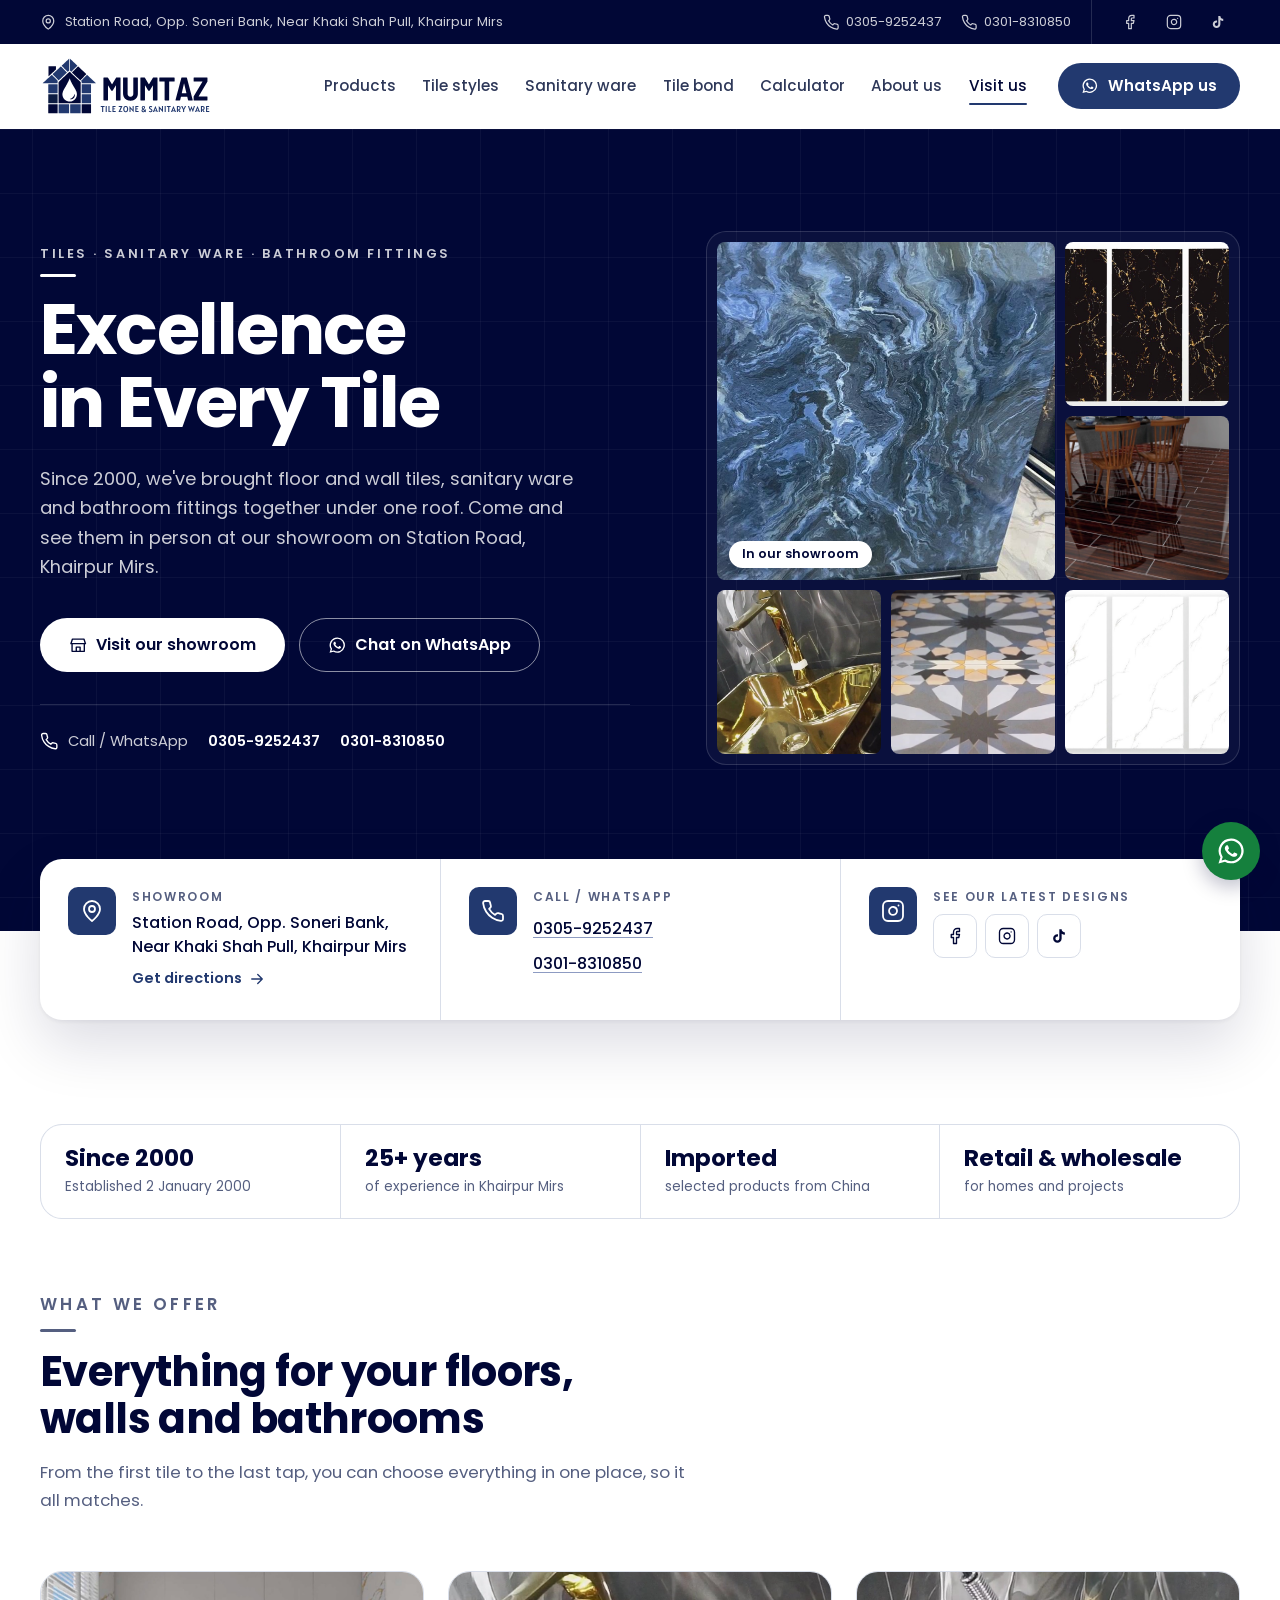
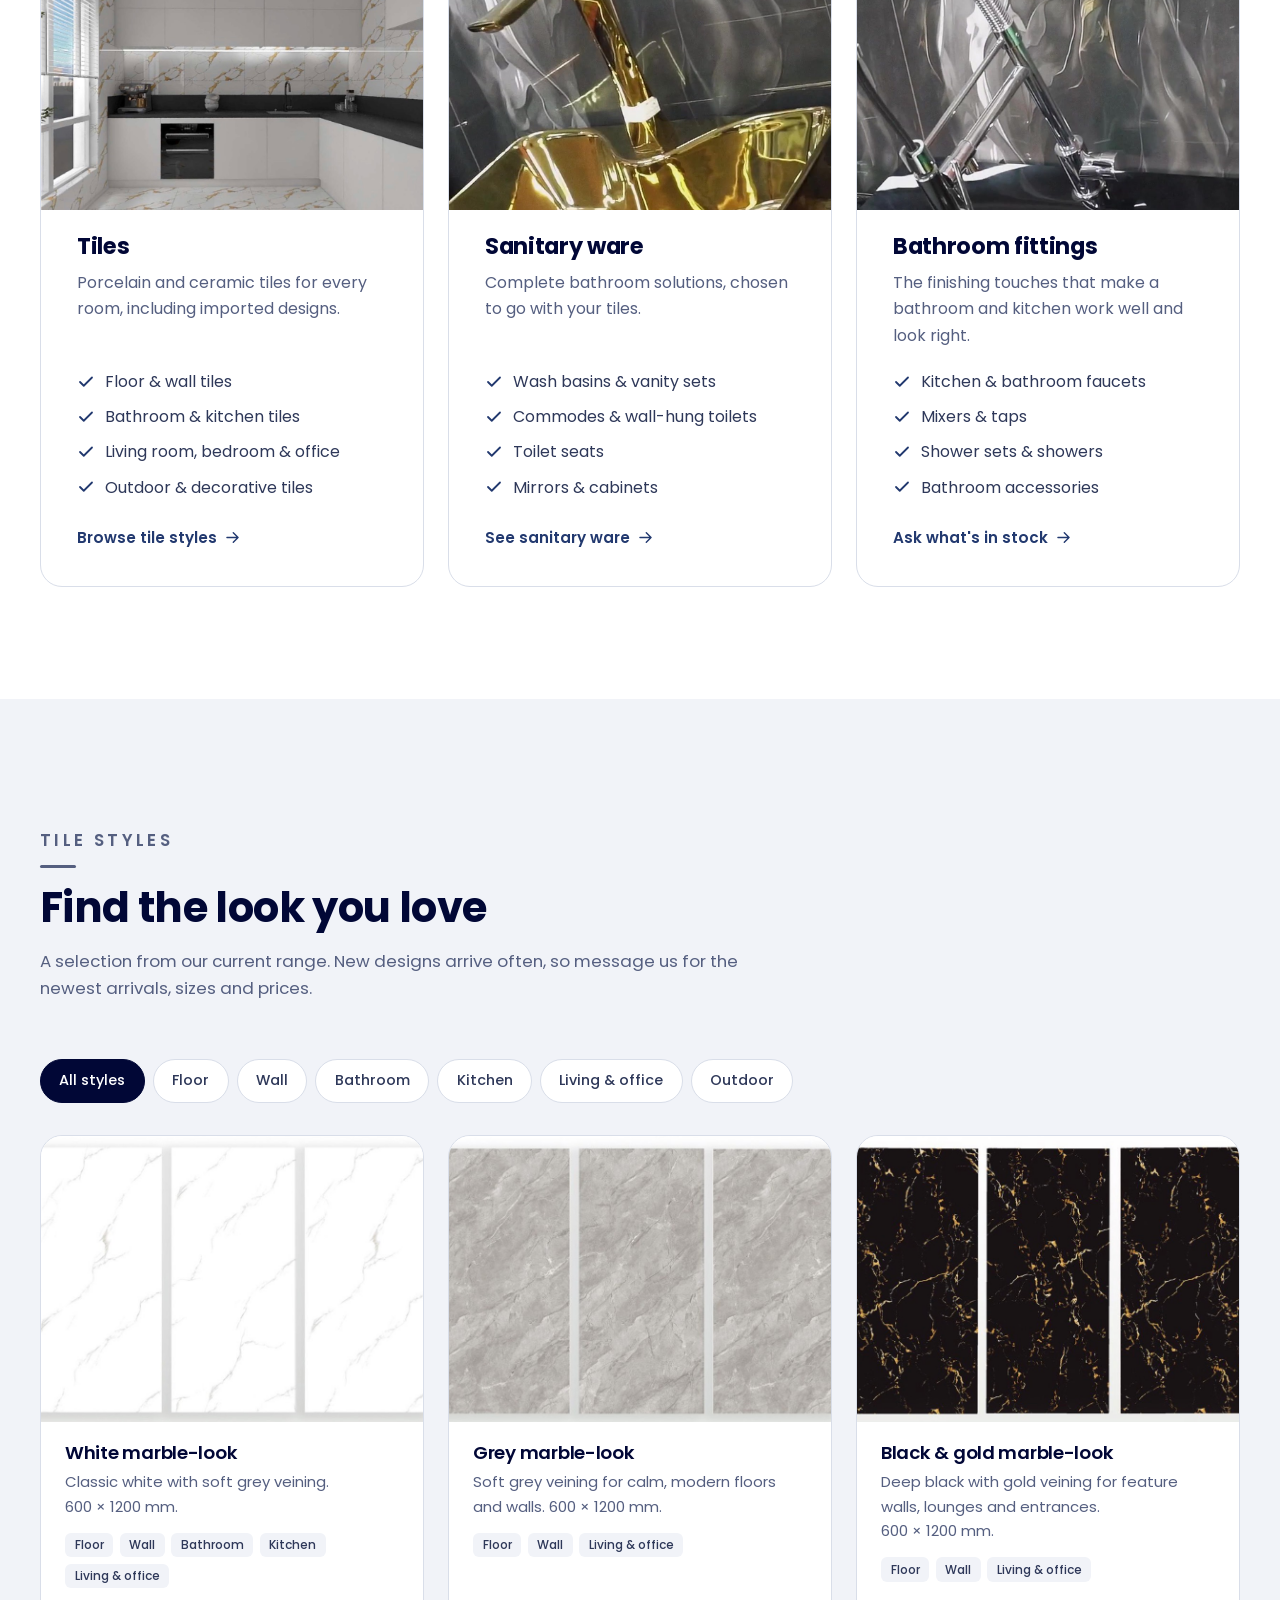
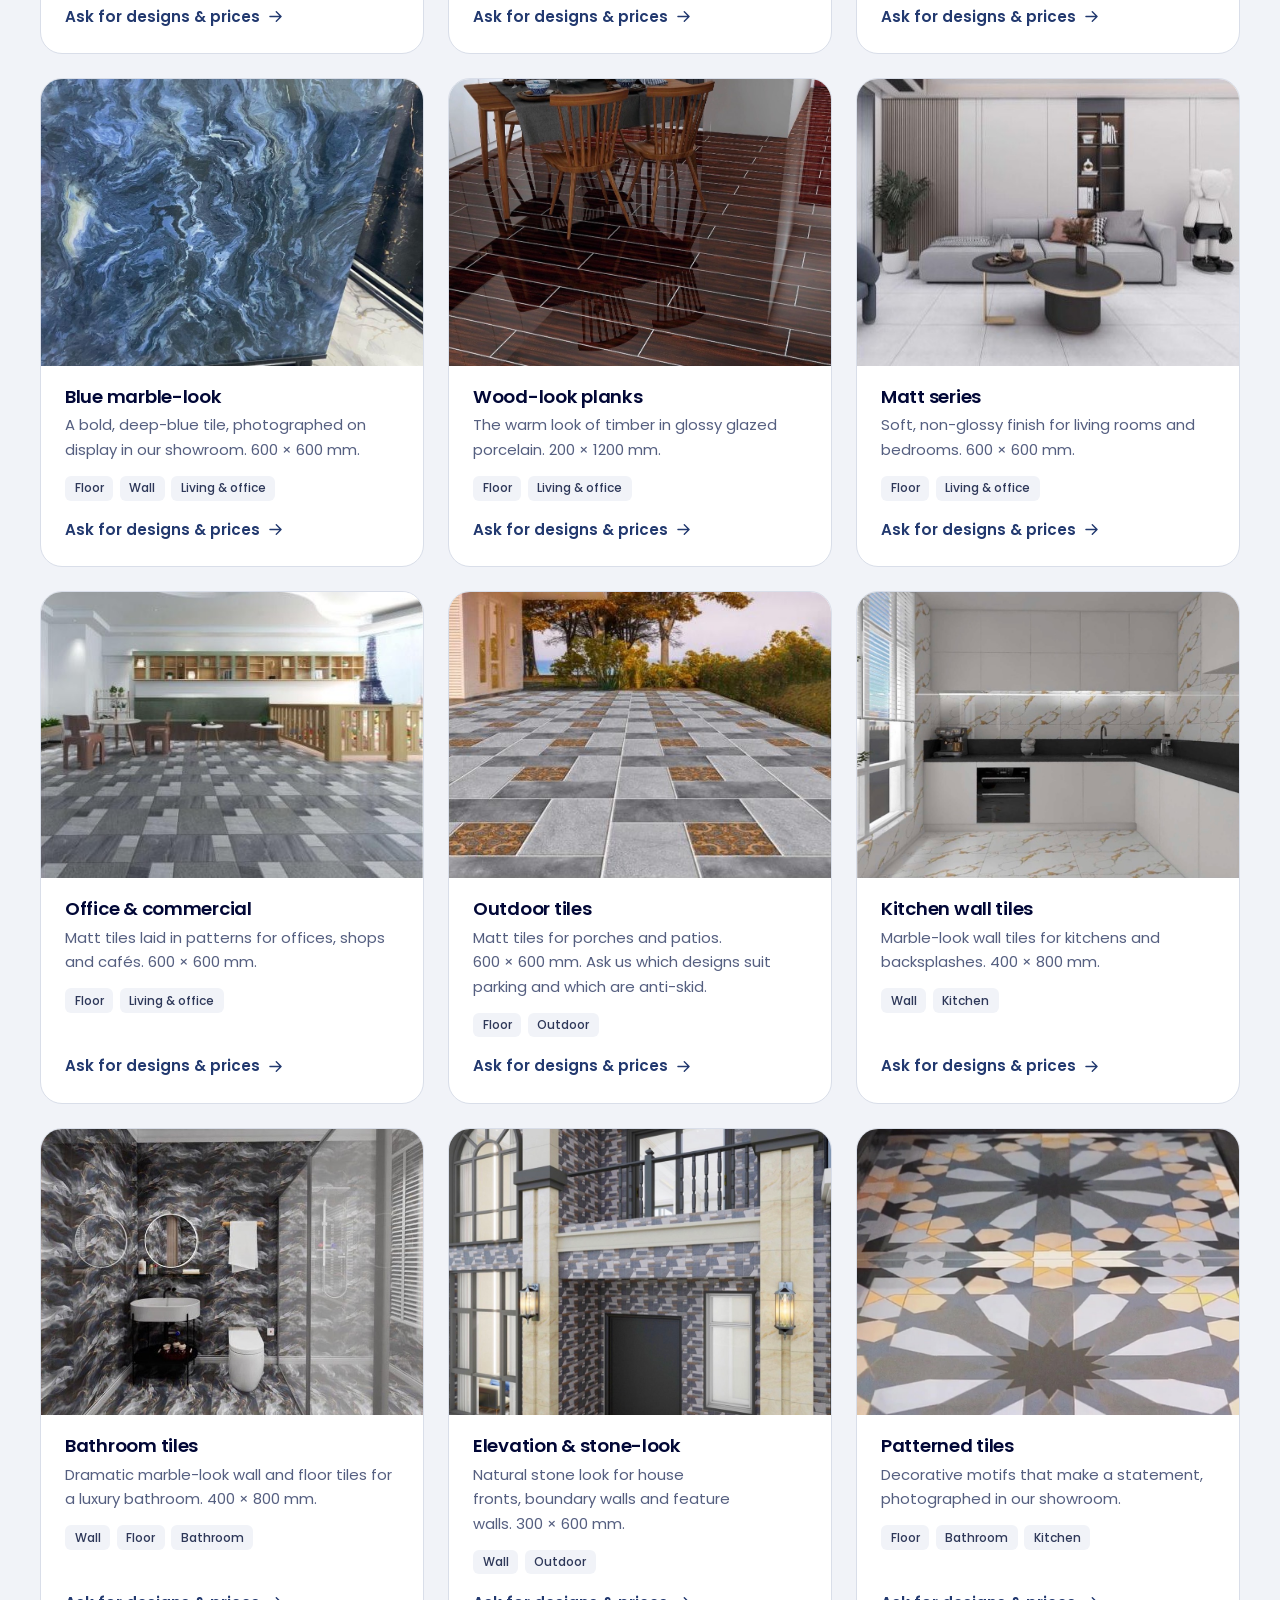
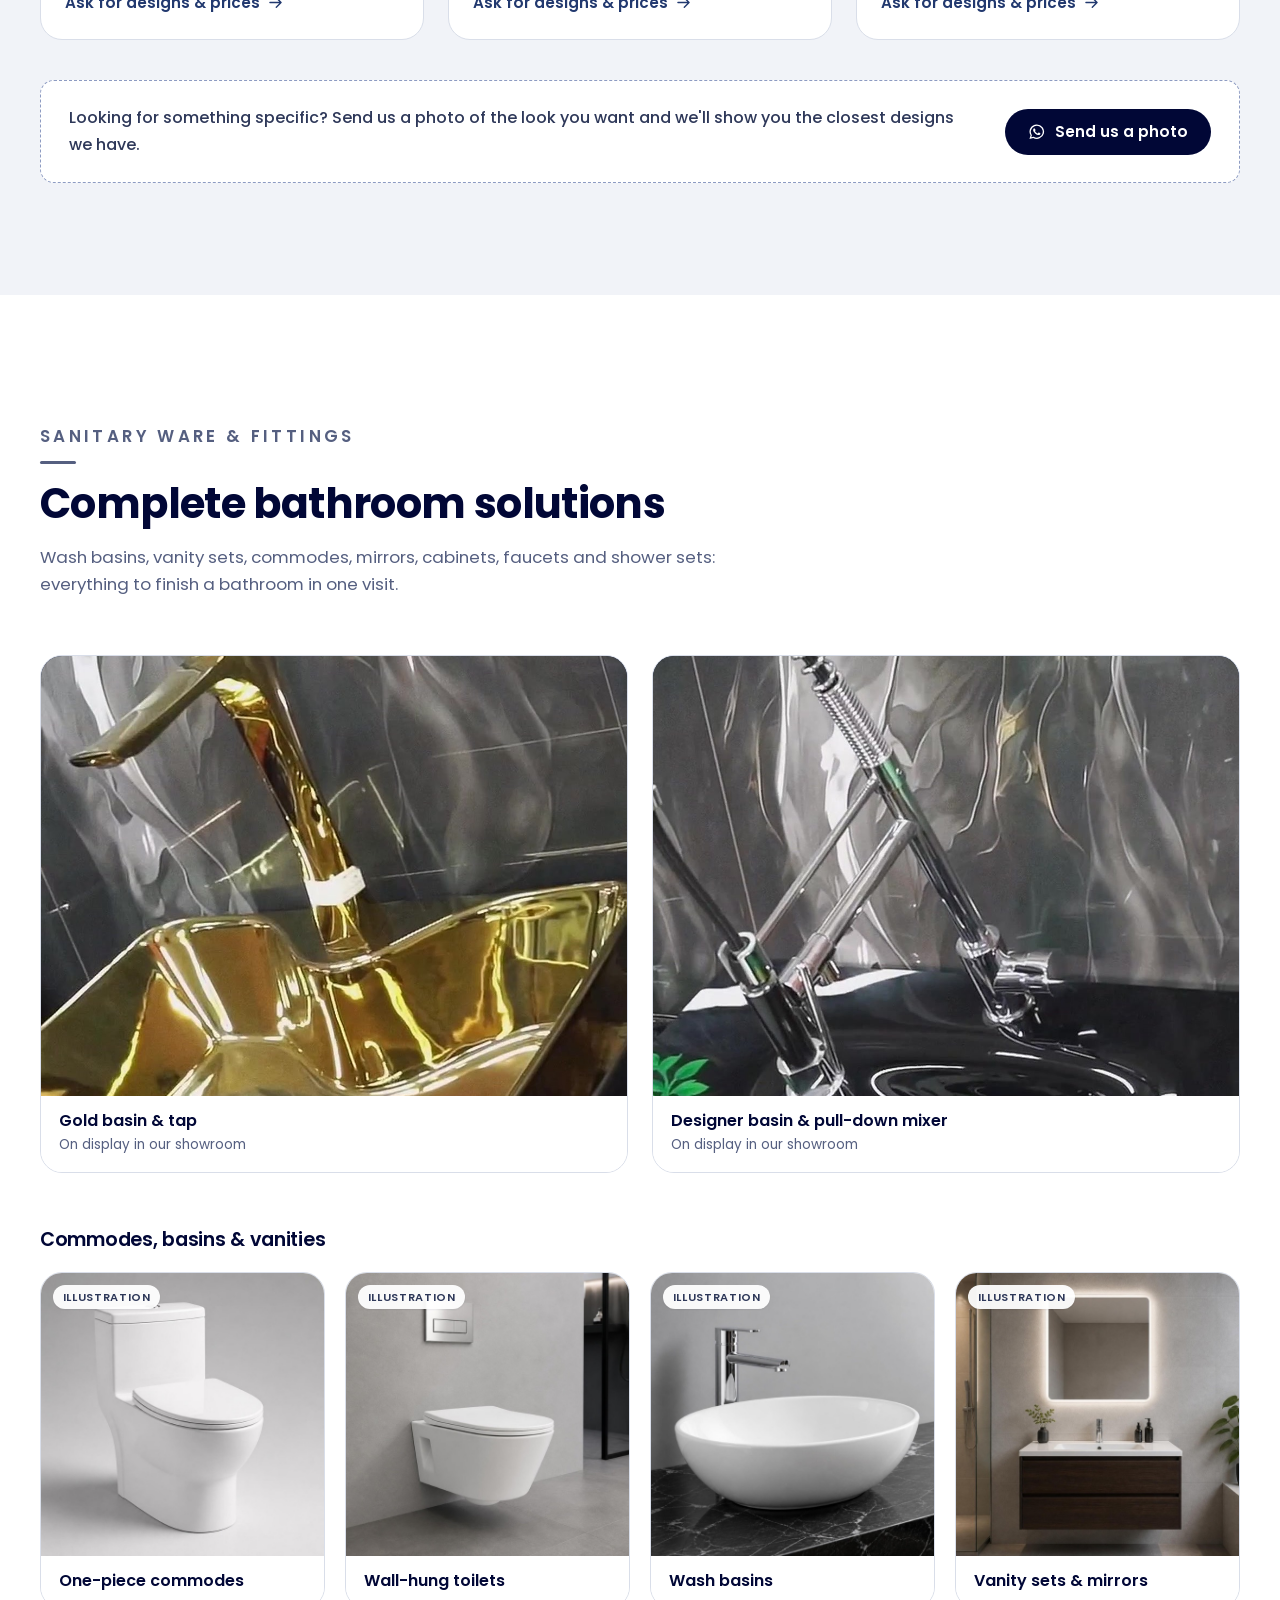
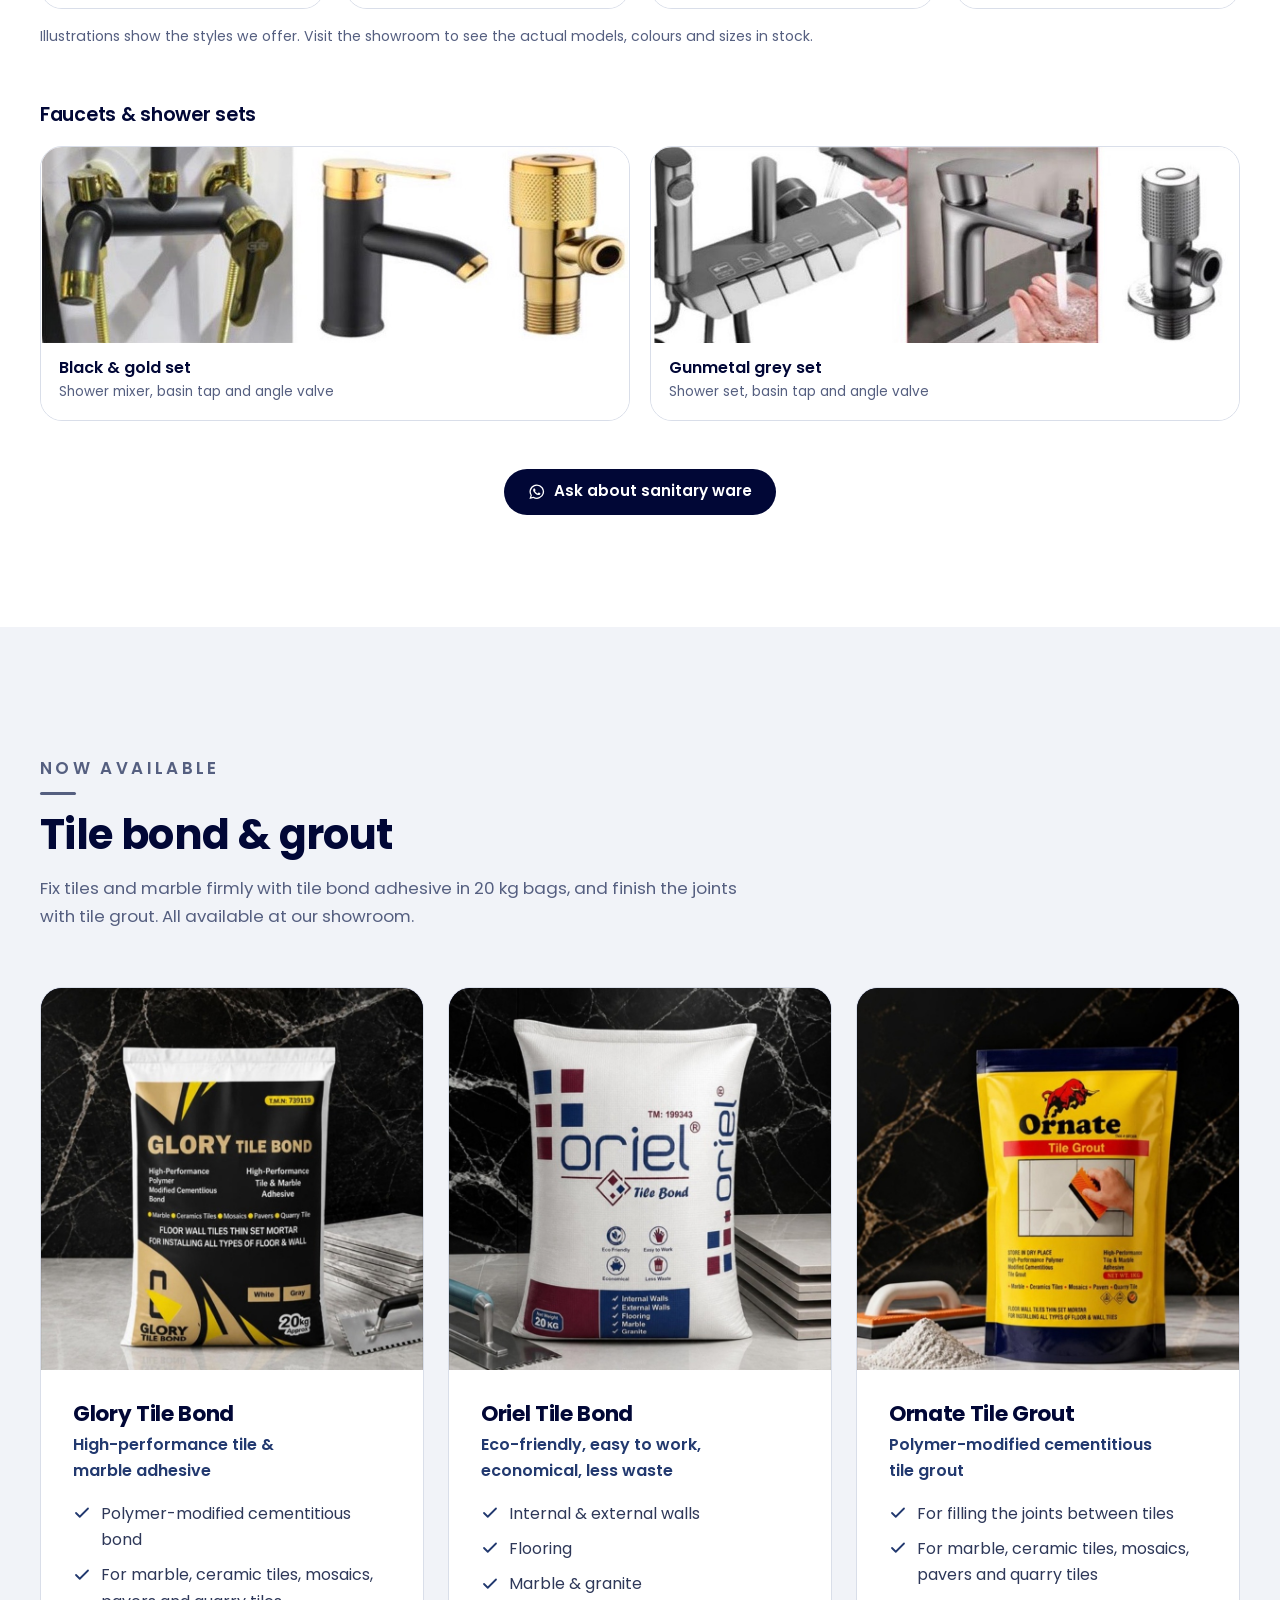
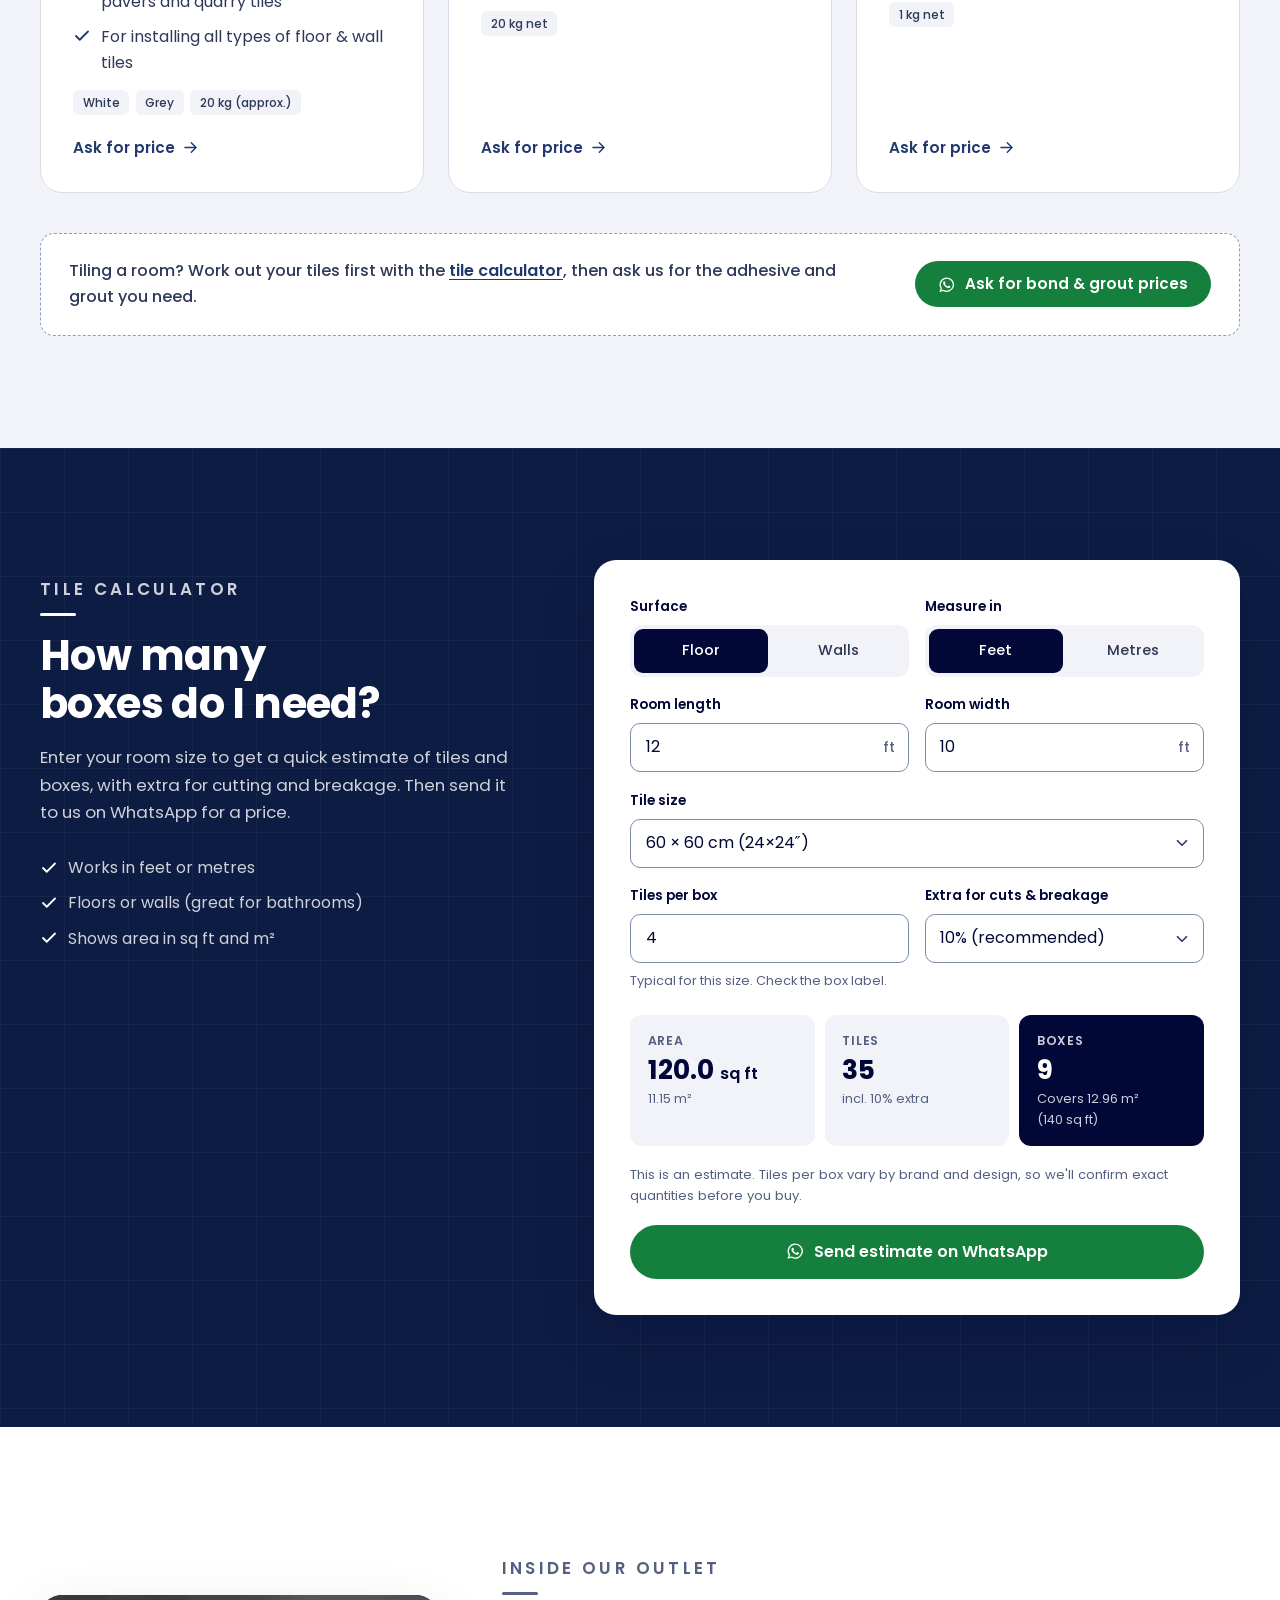
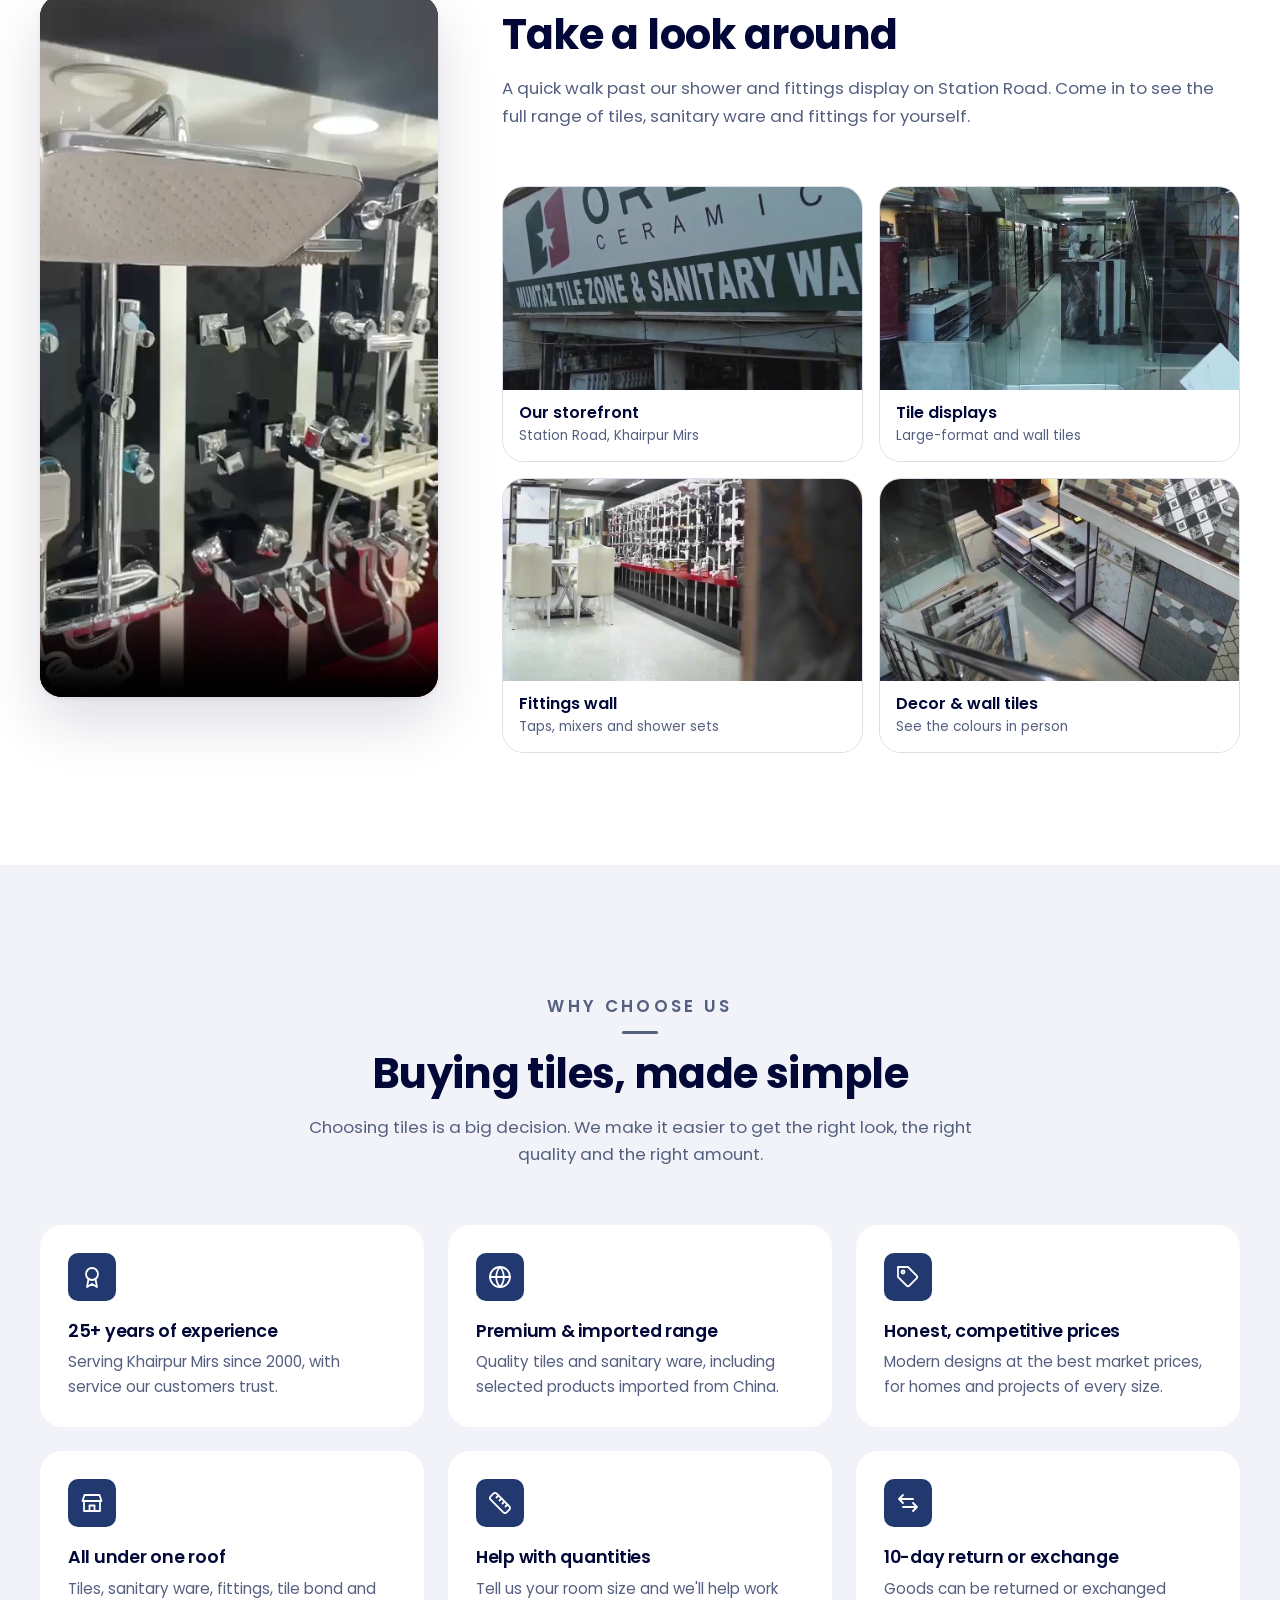
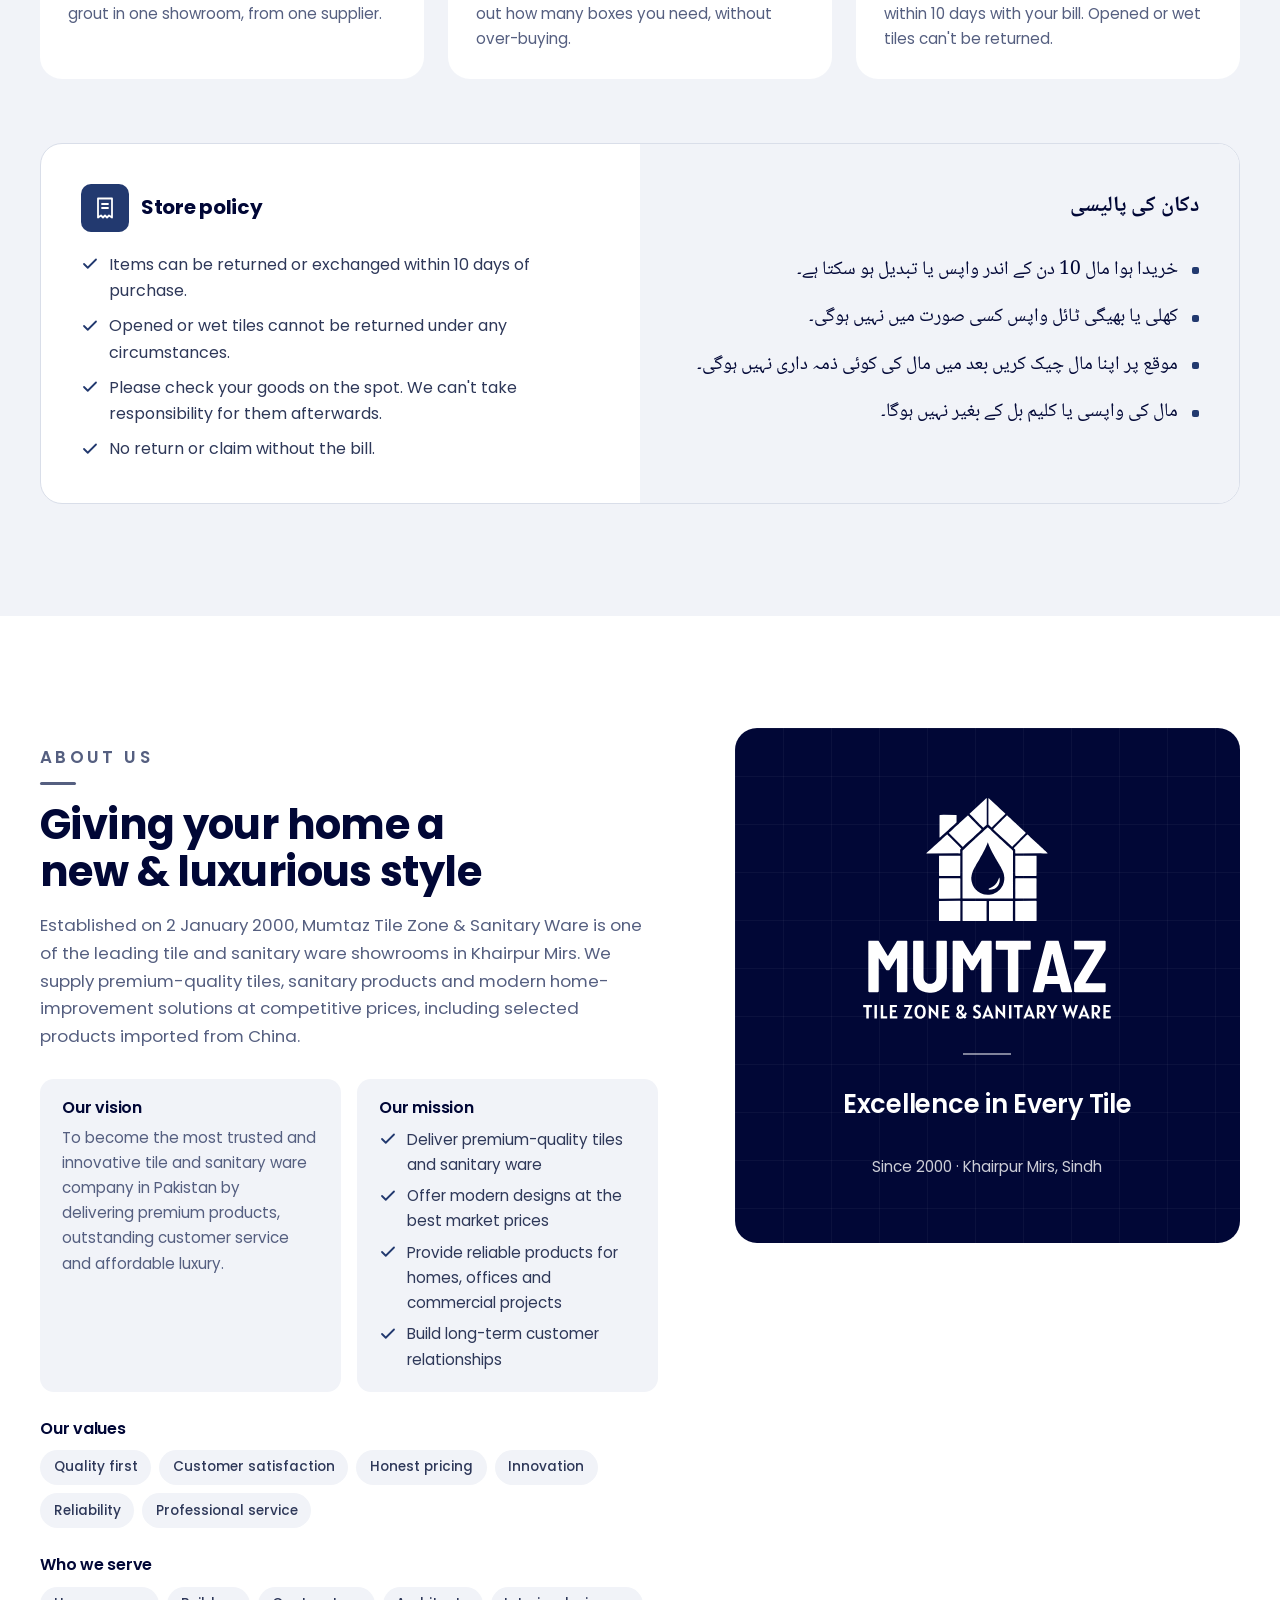
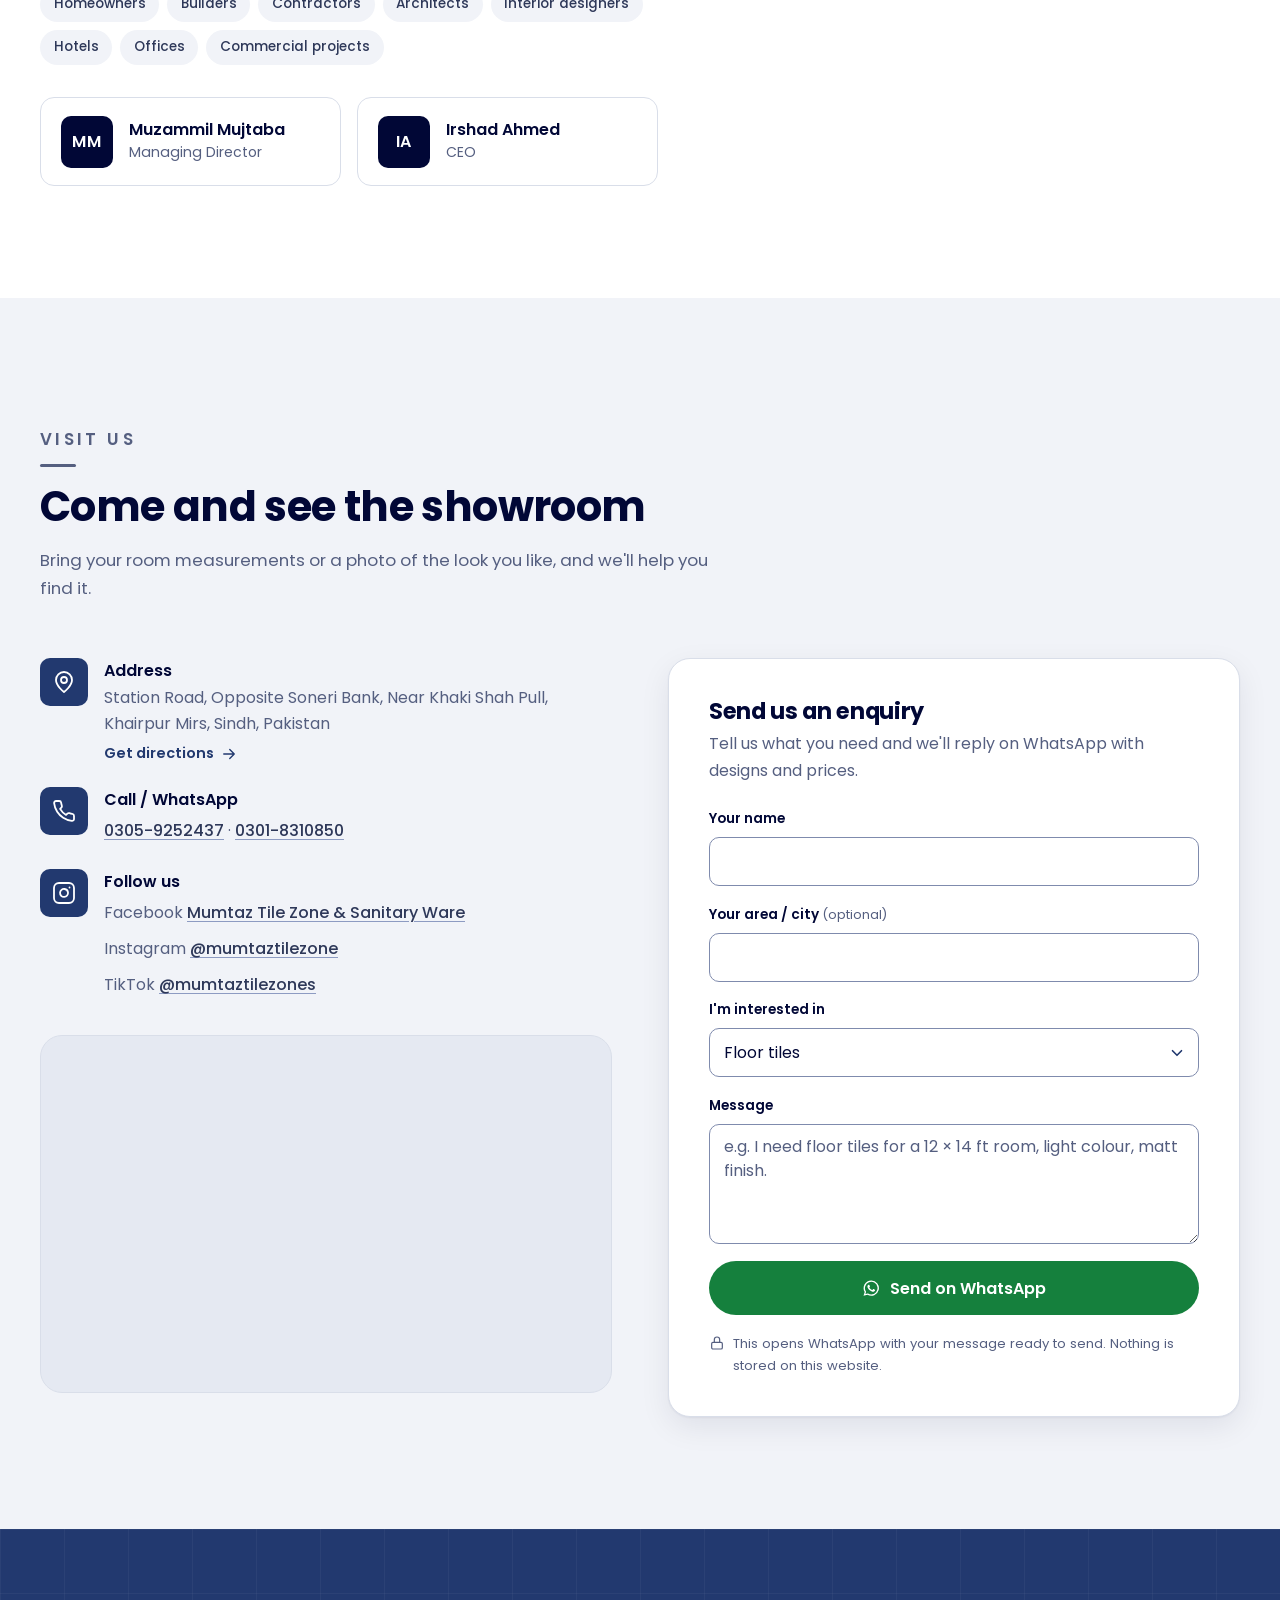
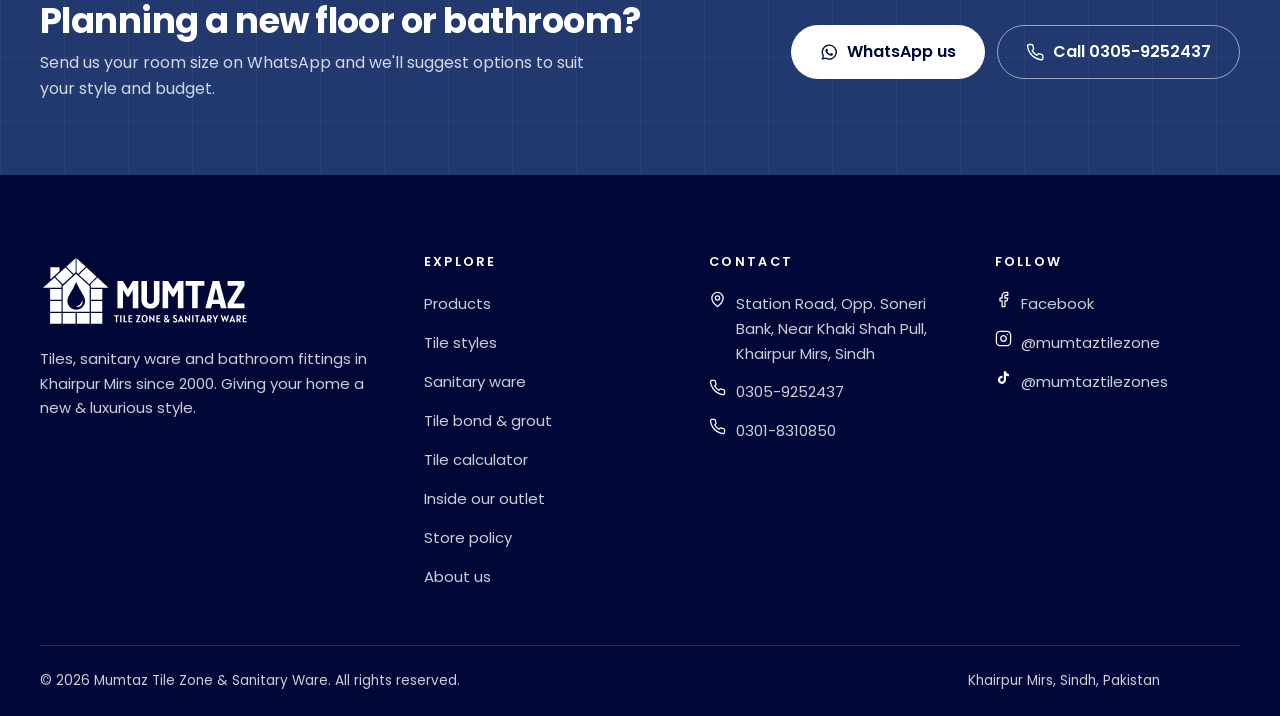
==== commit 87504ca5: "Add Cloudflare Workers config and mumtaztilezone.com domain Co-Authored-By: Claude Opus 5.5 <noreply" ====
--- a/site/index.html
+++ b/site/index.html
@@ -7,13 +7,13 @@
   <meta name="description" content="Since 2000: floor and wall tiles, sanitary ware, bathroom fittings, tile bond and grout on Station Road, Khairpur Mirs. Call / WhatsApp 0305-9252437.">
   <meta name="theme-color" content="#010736">
 
-  <!-- Social sharing. Once the site has a domain, change og:image to the full URL
-       (e.g. https://www.yourdomain.pk/assets/img/og-image.png) and add og:url + <link rel="canonical">. -->
+  <link rel="canonical" href="https://mumtaztilezone.com/">
   <meta property="og:type" content="website">
   <meta property="og:site_name" content="Mumtaz Tile Zone &amp; Sanitary Ware">
   <meta property="og:title" content="Mumtaz Tile Zone &amp; Sanitary Ware | Excellence in Every Tile">
   <meta property="og:description" content="Tiles, sanitary ware and bathroom fittings on Station Road, Khairpur Mirs, since 2000. Call / WhatsApp 0305-9252437 · 0301-8310850.">
-  <meta property="og:image" content="assets/img/og-image.png">
+  <meta property="og:url" content="https://mumtaztilezone.com/">
+  <meta property="og:image" content="https://mumtaztilezone.com/assets/img/og-image.png">
   <meta property="og:image:width" content="1200">
   <meta property="og:image:height" content="630">
   <meta property="og:image:alt" content="Mumtaz Tile Zone &amp; Sanitary Ware logo on navy: Excellence in Every Tile">
@@ -44,6 +44,9 @@
     "name": "Mumtaz Tile Zone & Sanitary Ware",
     "slogan": "Excellence in Every Tile",
     "description": "Tiles, sanitary ware and bathroom fittings showroom on Station Road, Khairpur Mirs, Sindh. Established 2 January 2000.",
+    "url": "https://mumtaztilezone.com/",
+    "logo": "https://mumtaztilezone.com/assets/img/apple-touch-icon.png",
+    "image": "https://mumtaztilezone.com/assets/img/og-image.png",
     "foundingDate": "2000-01-02",
     "telephone": "+92-305-9252437",
     "address": {
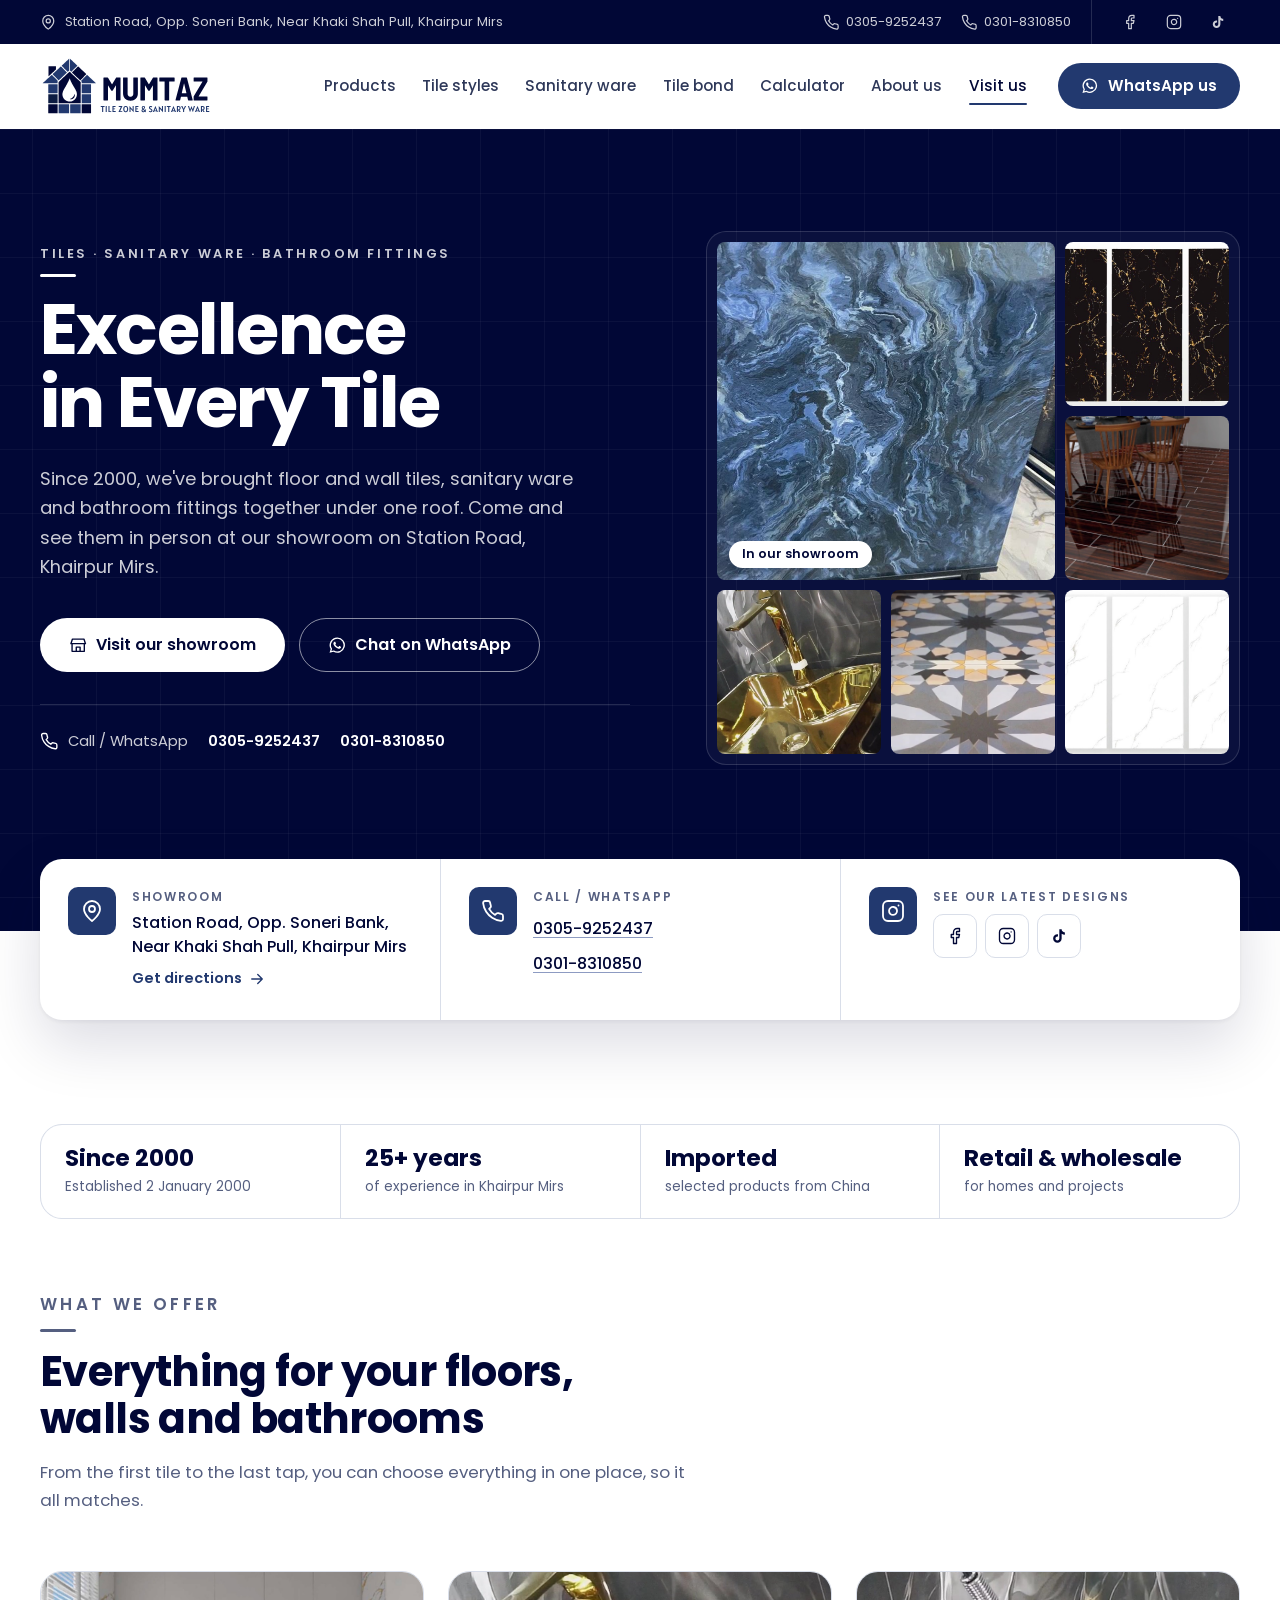
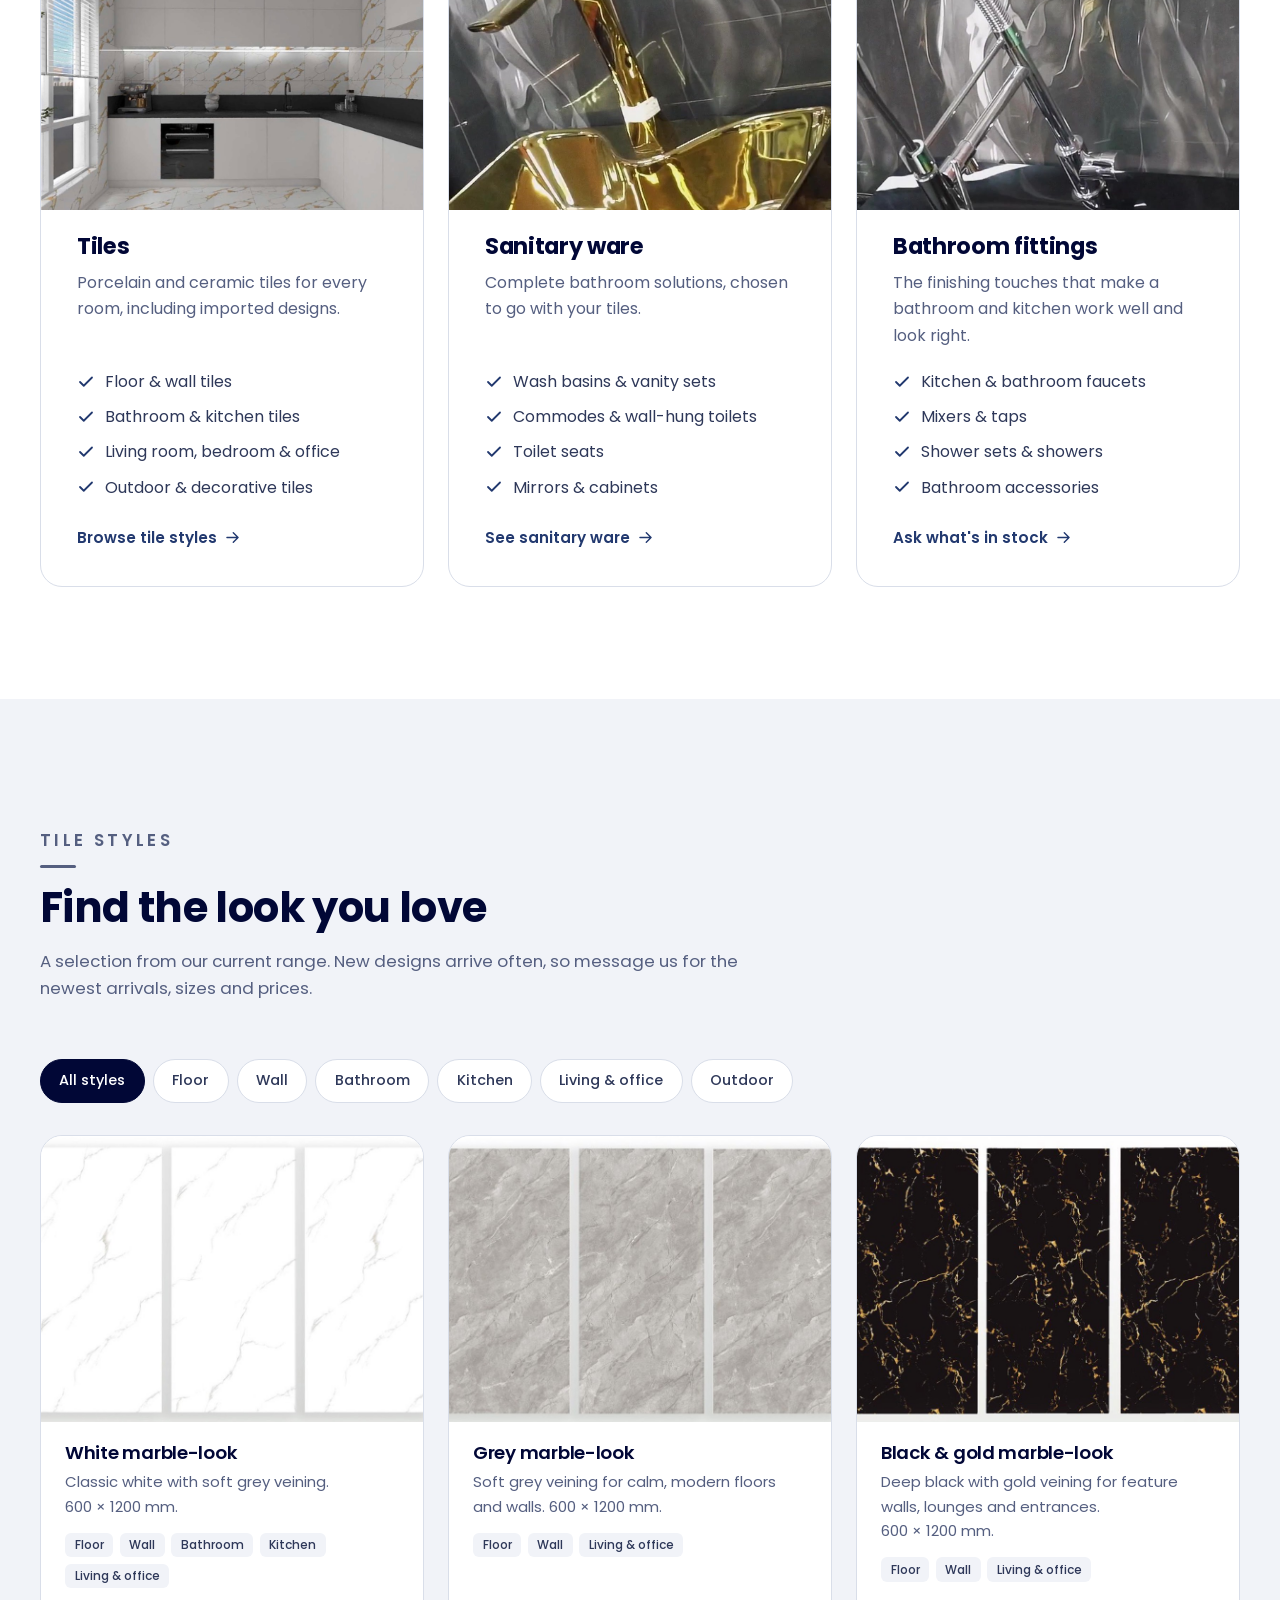
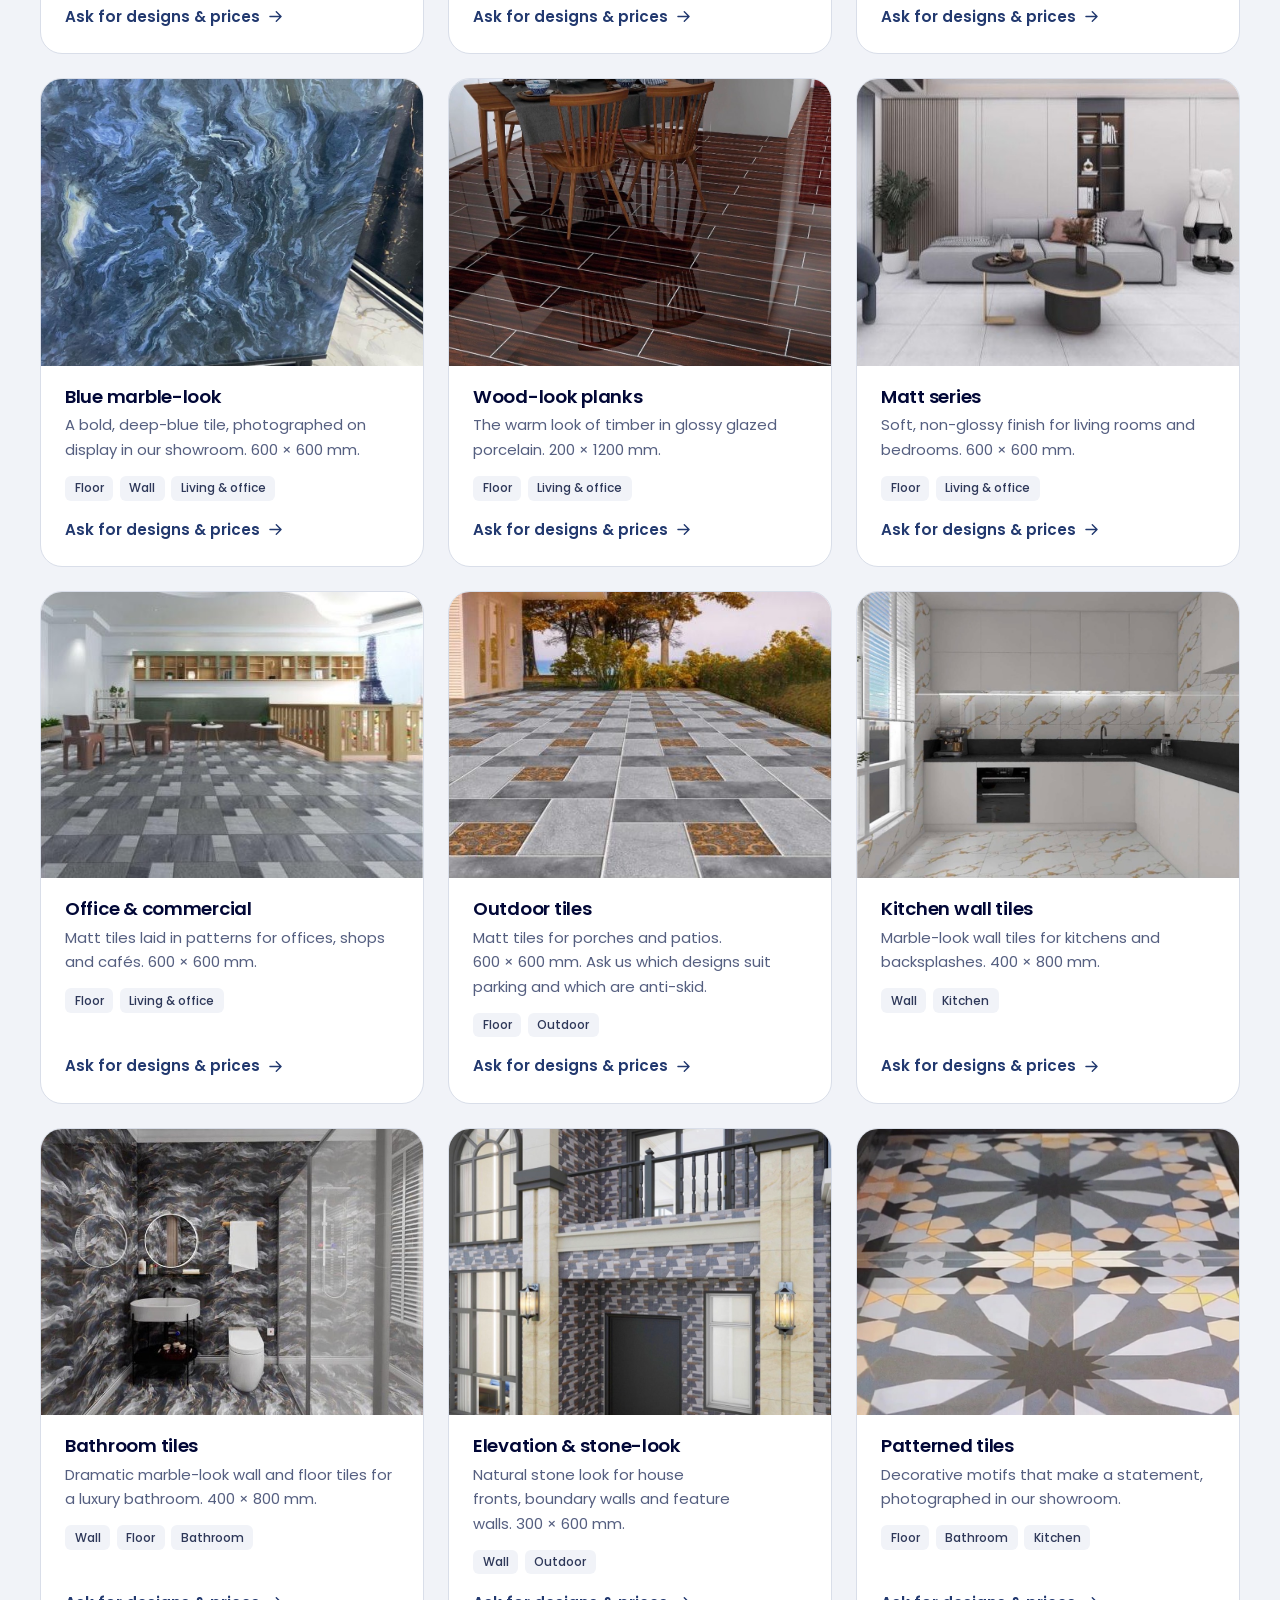
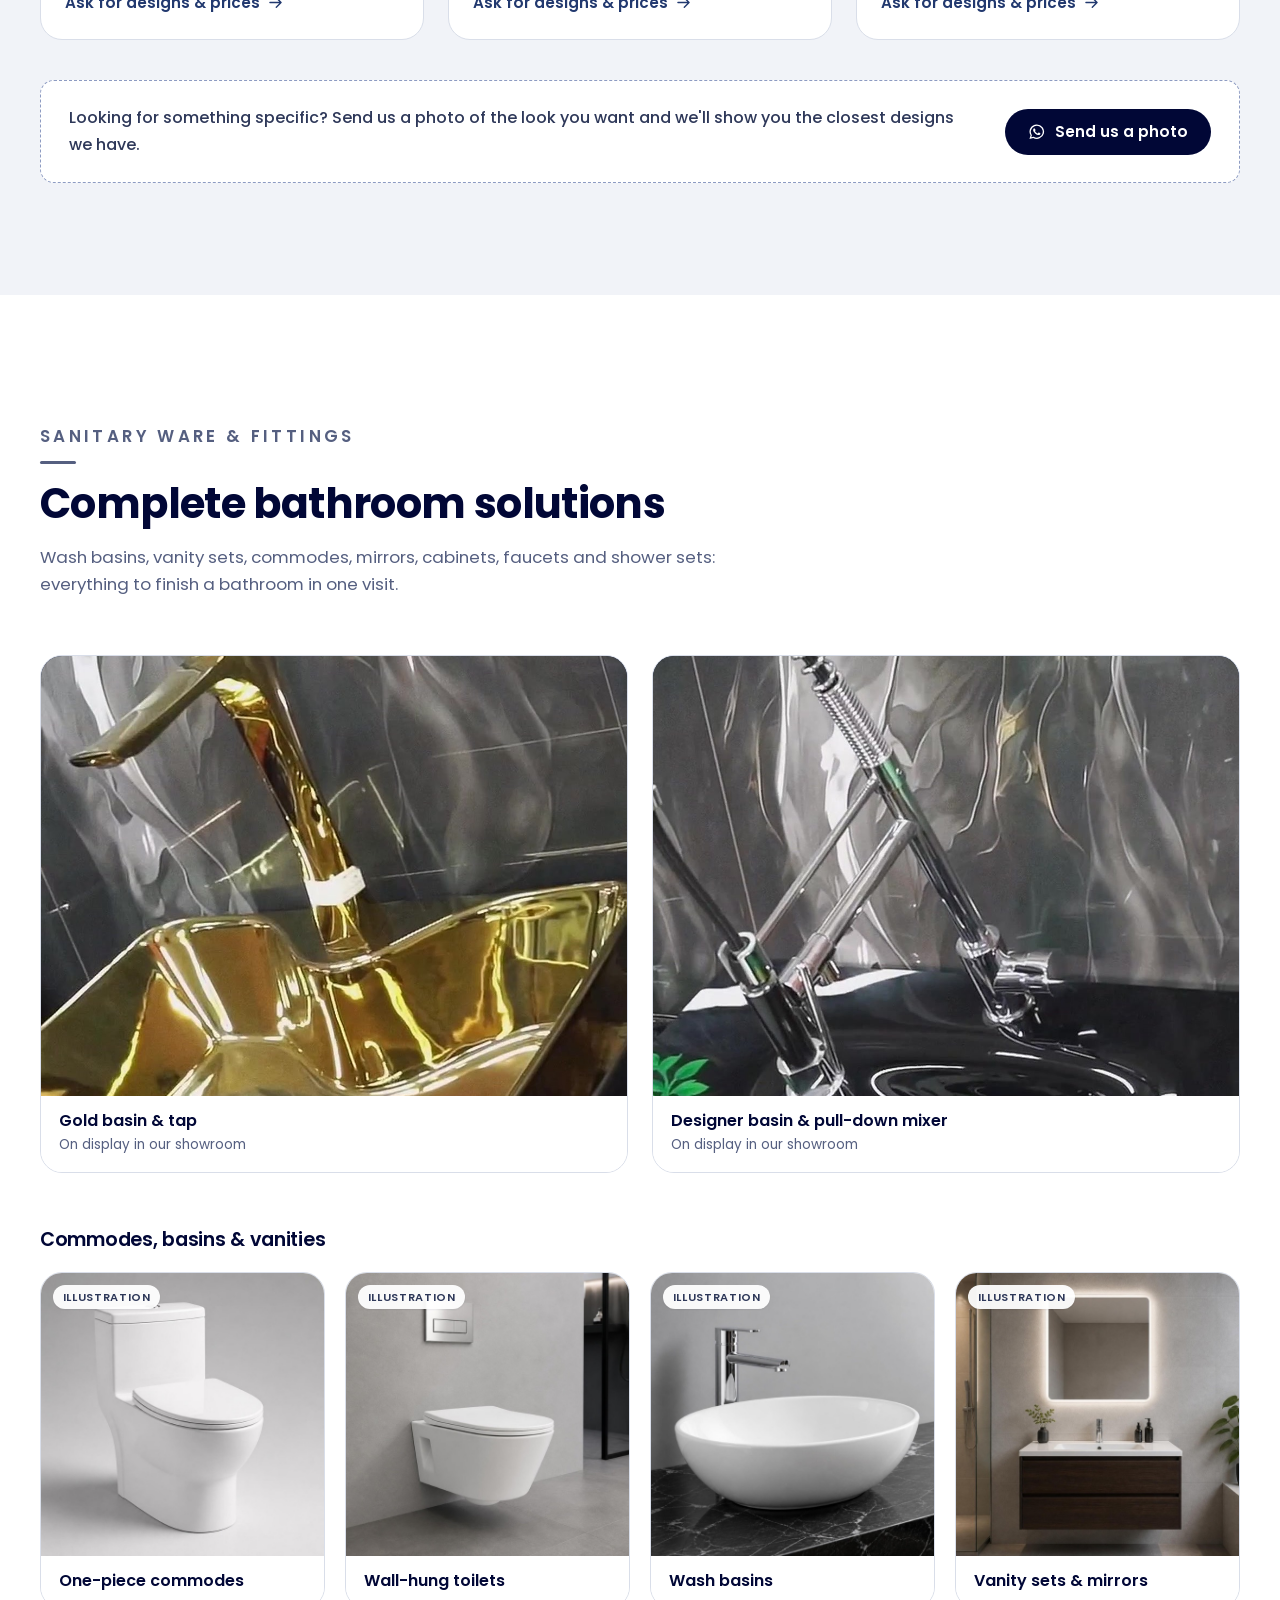
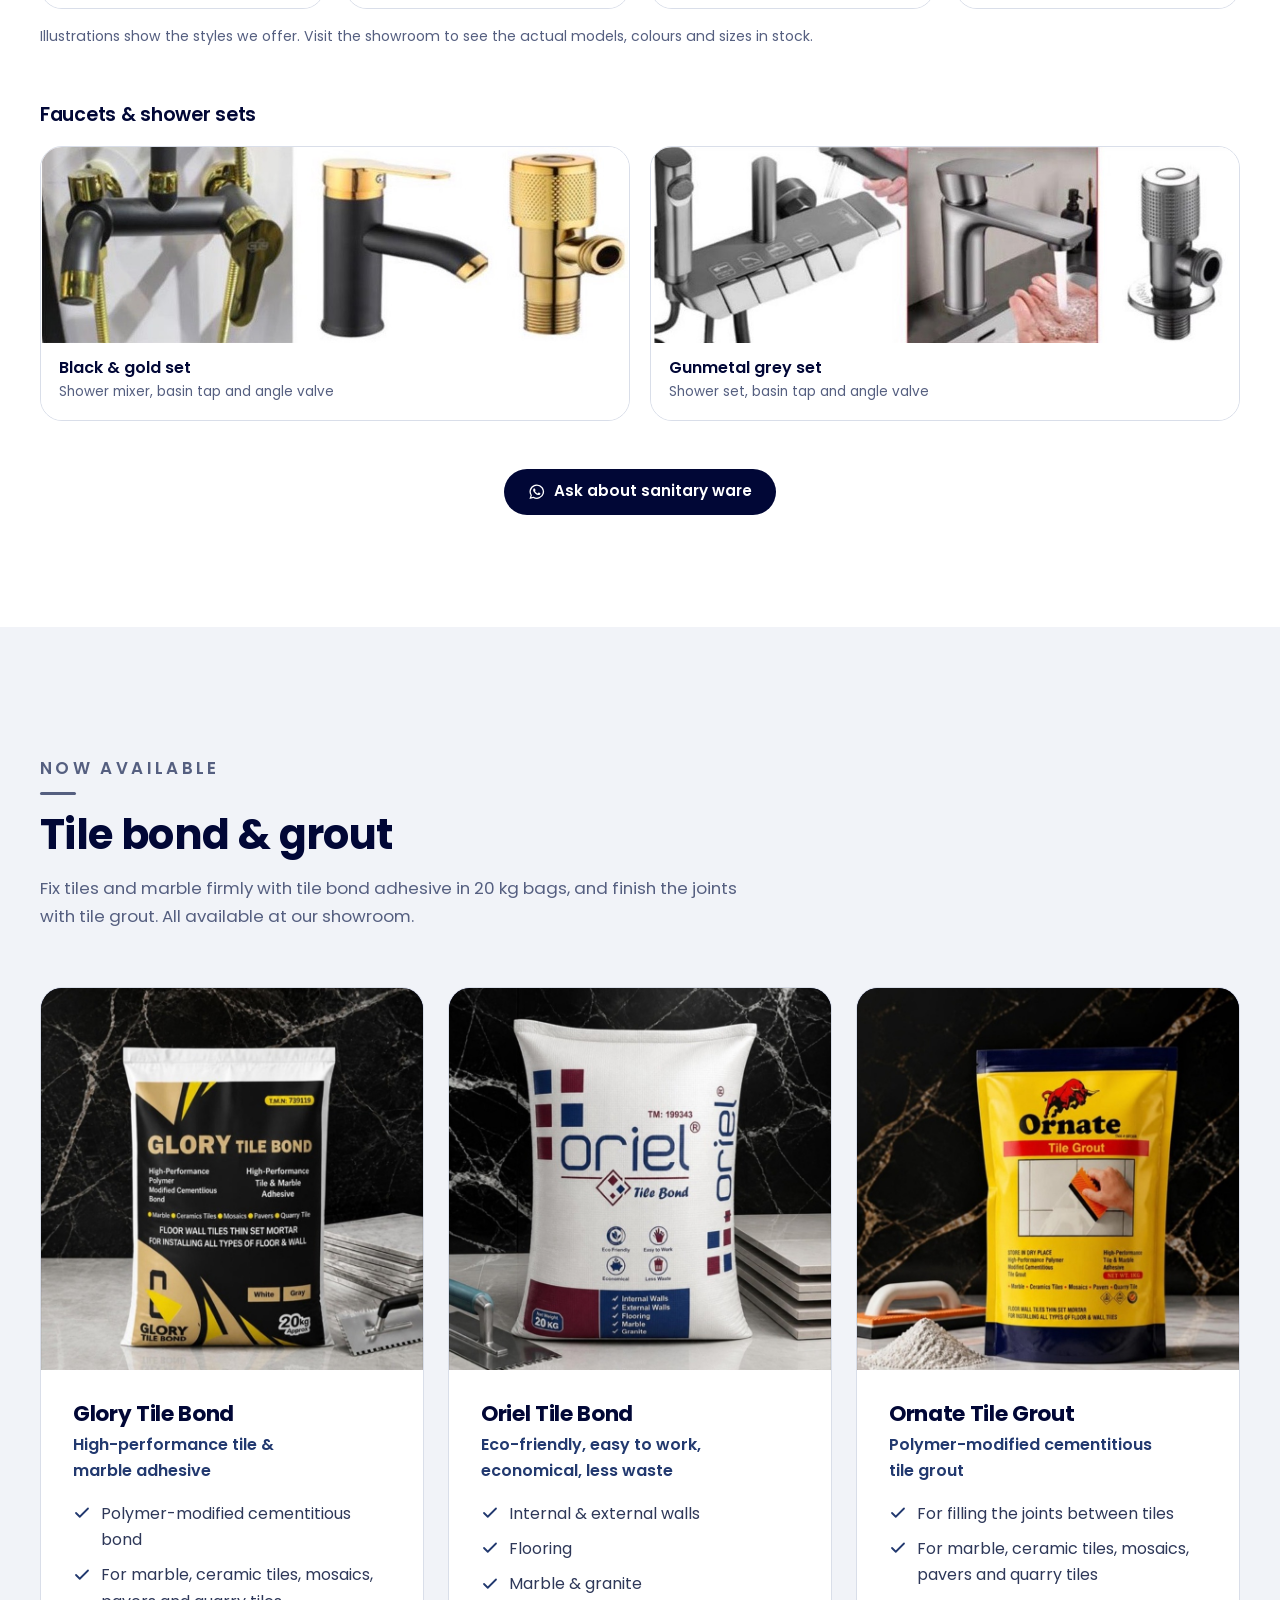
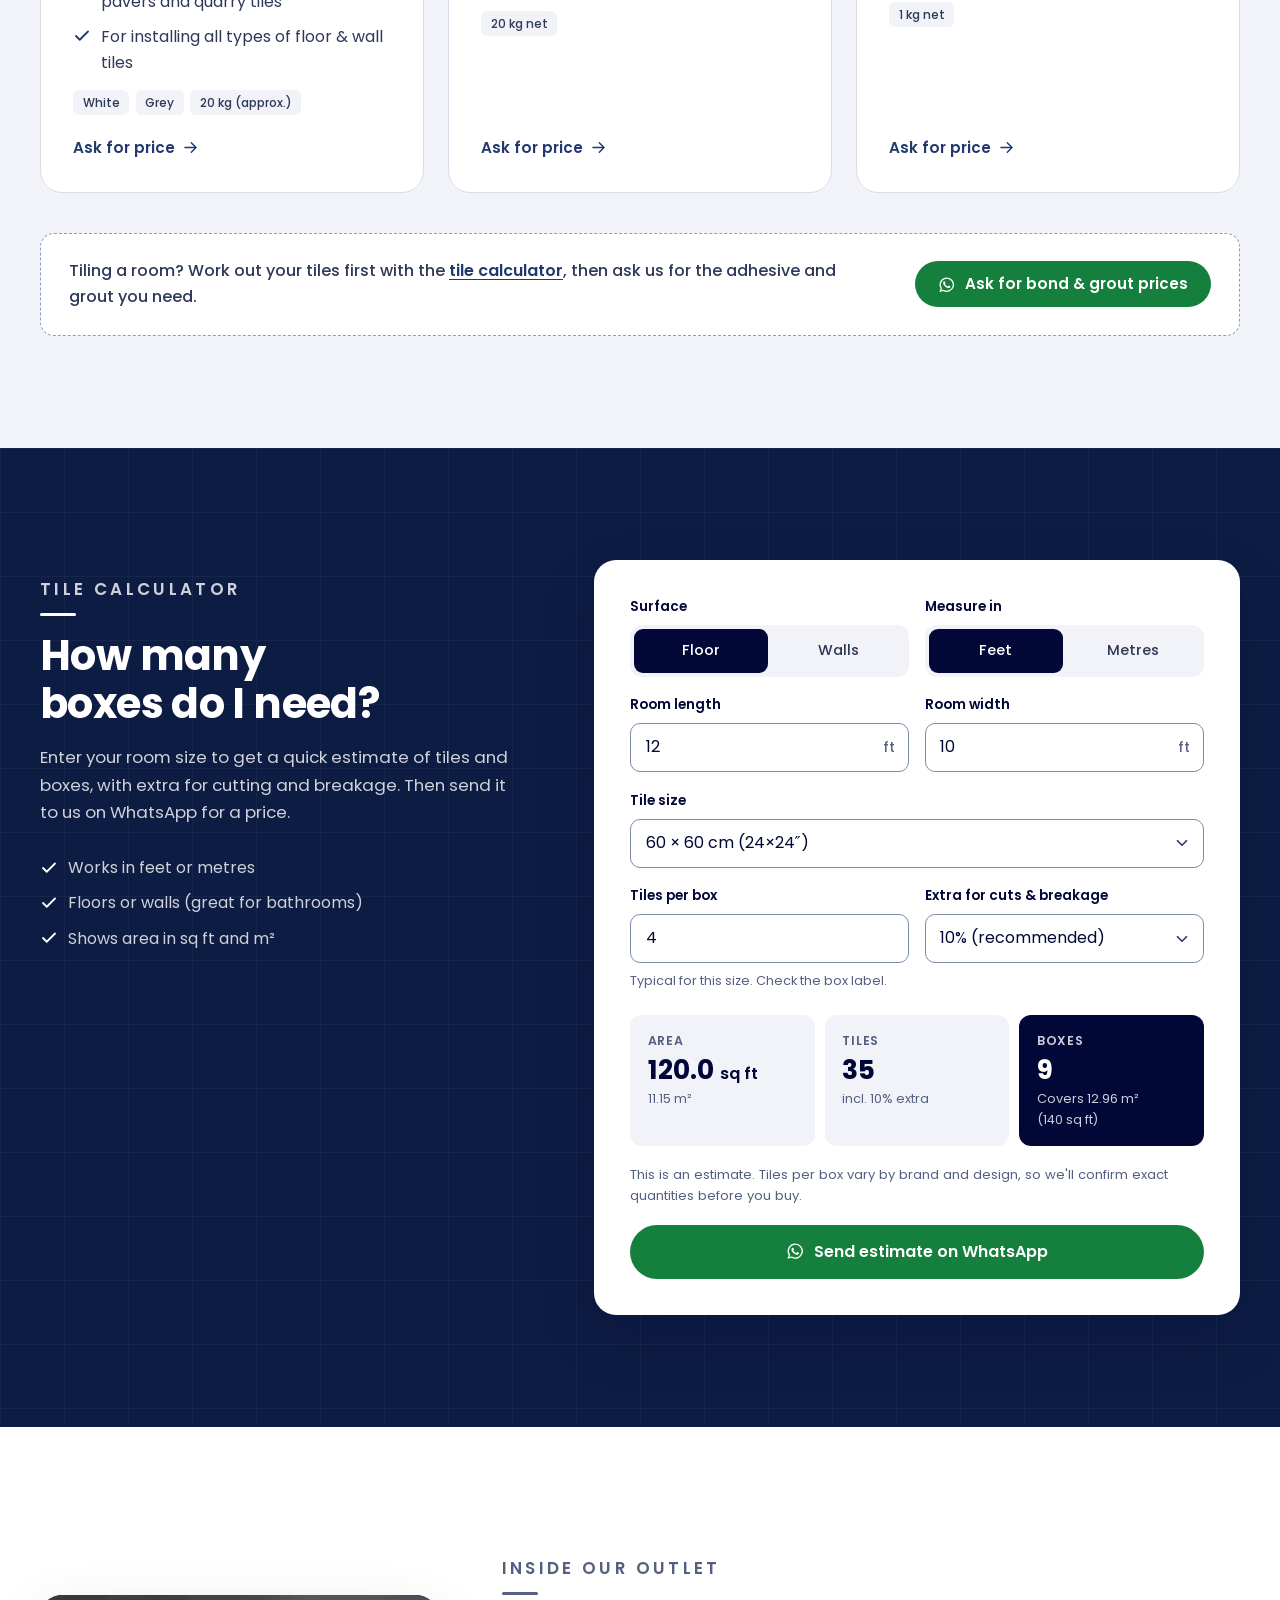
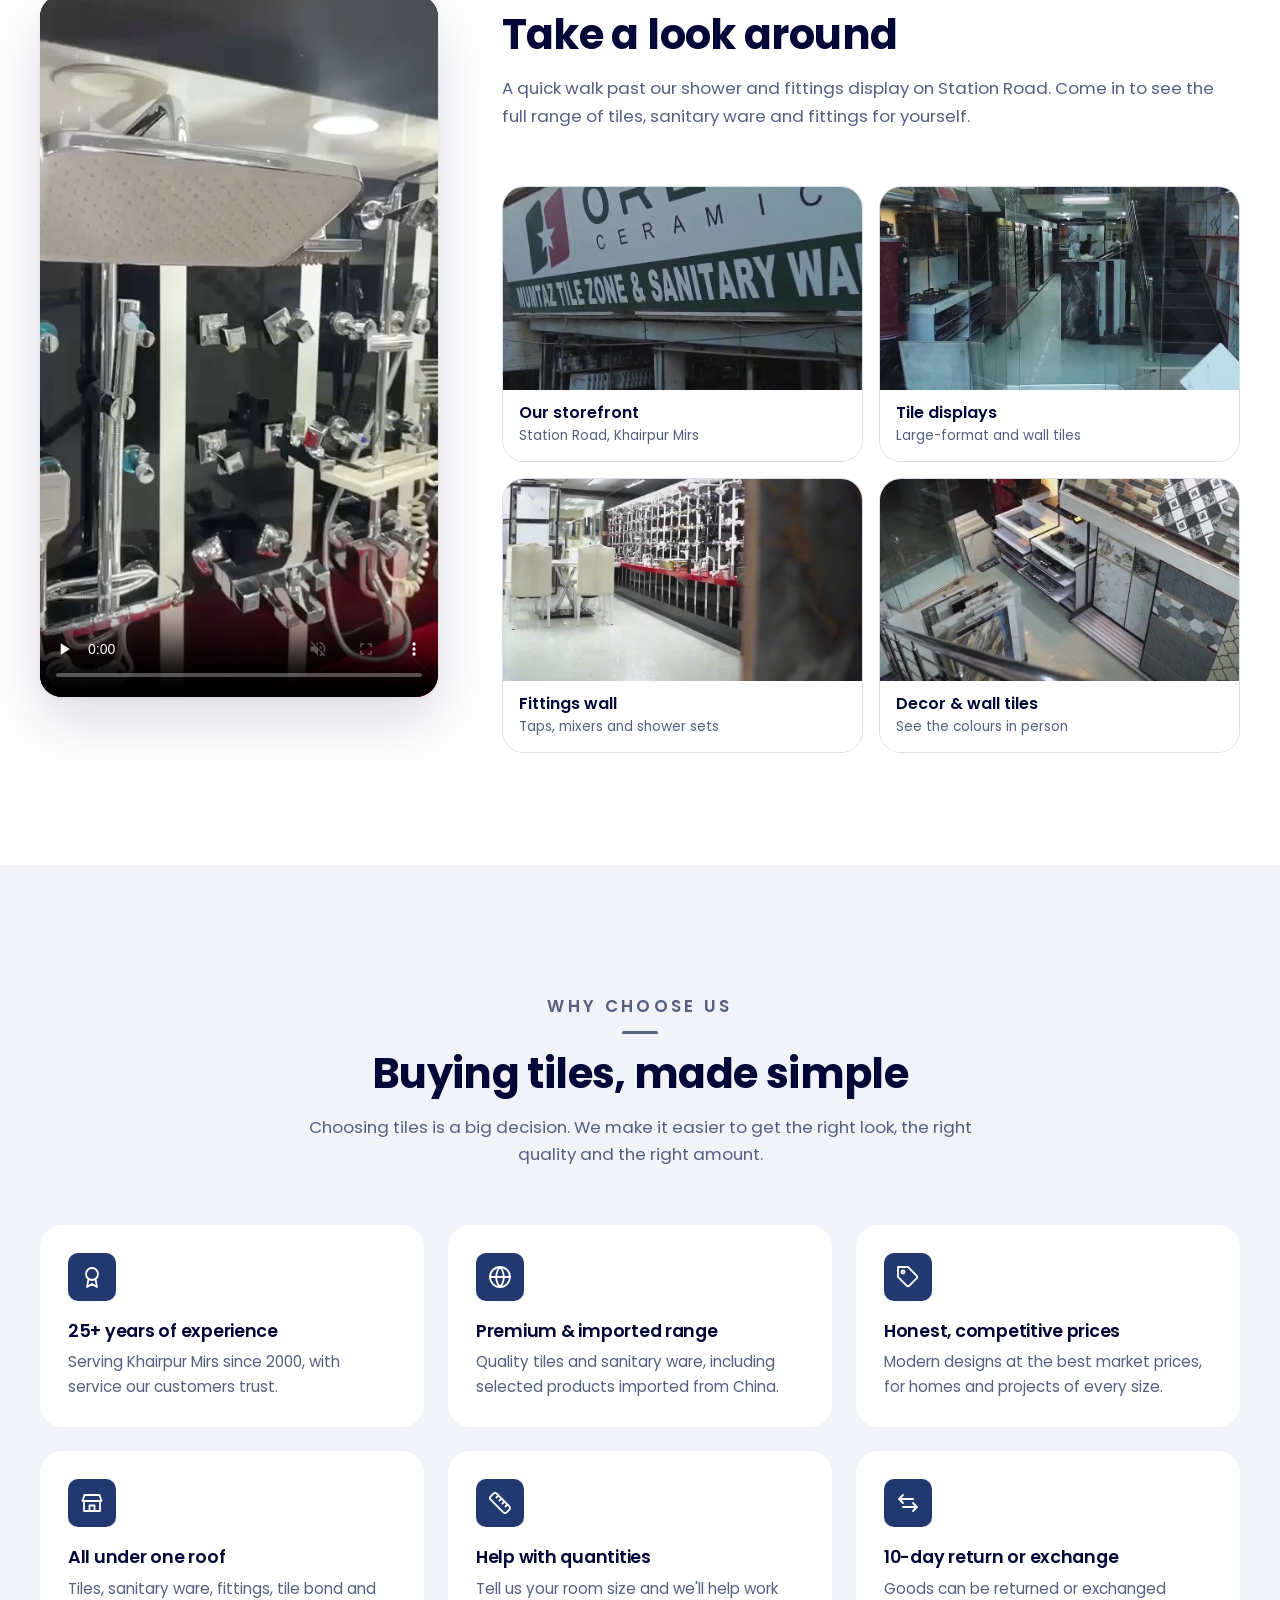
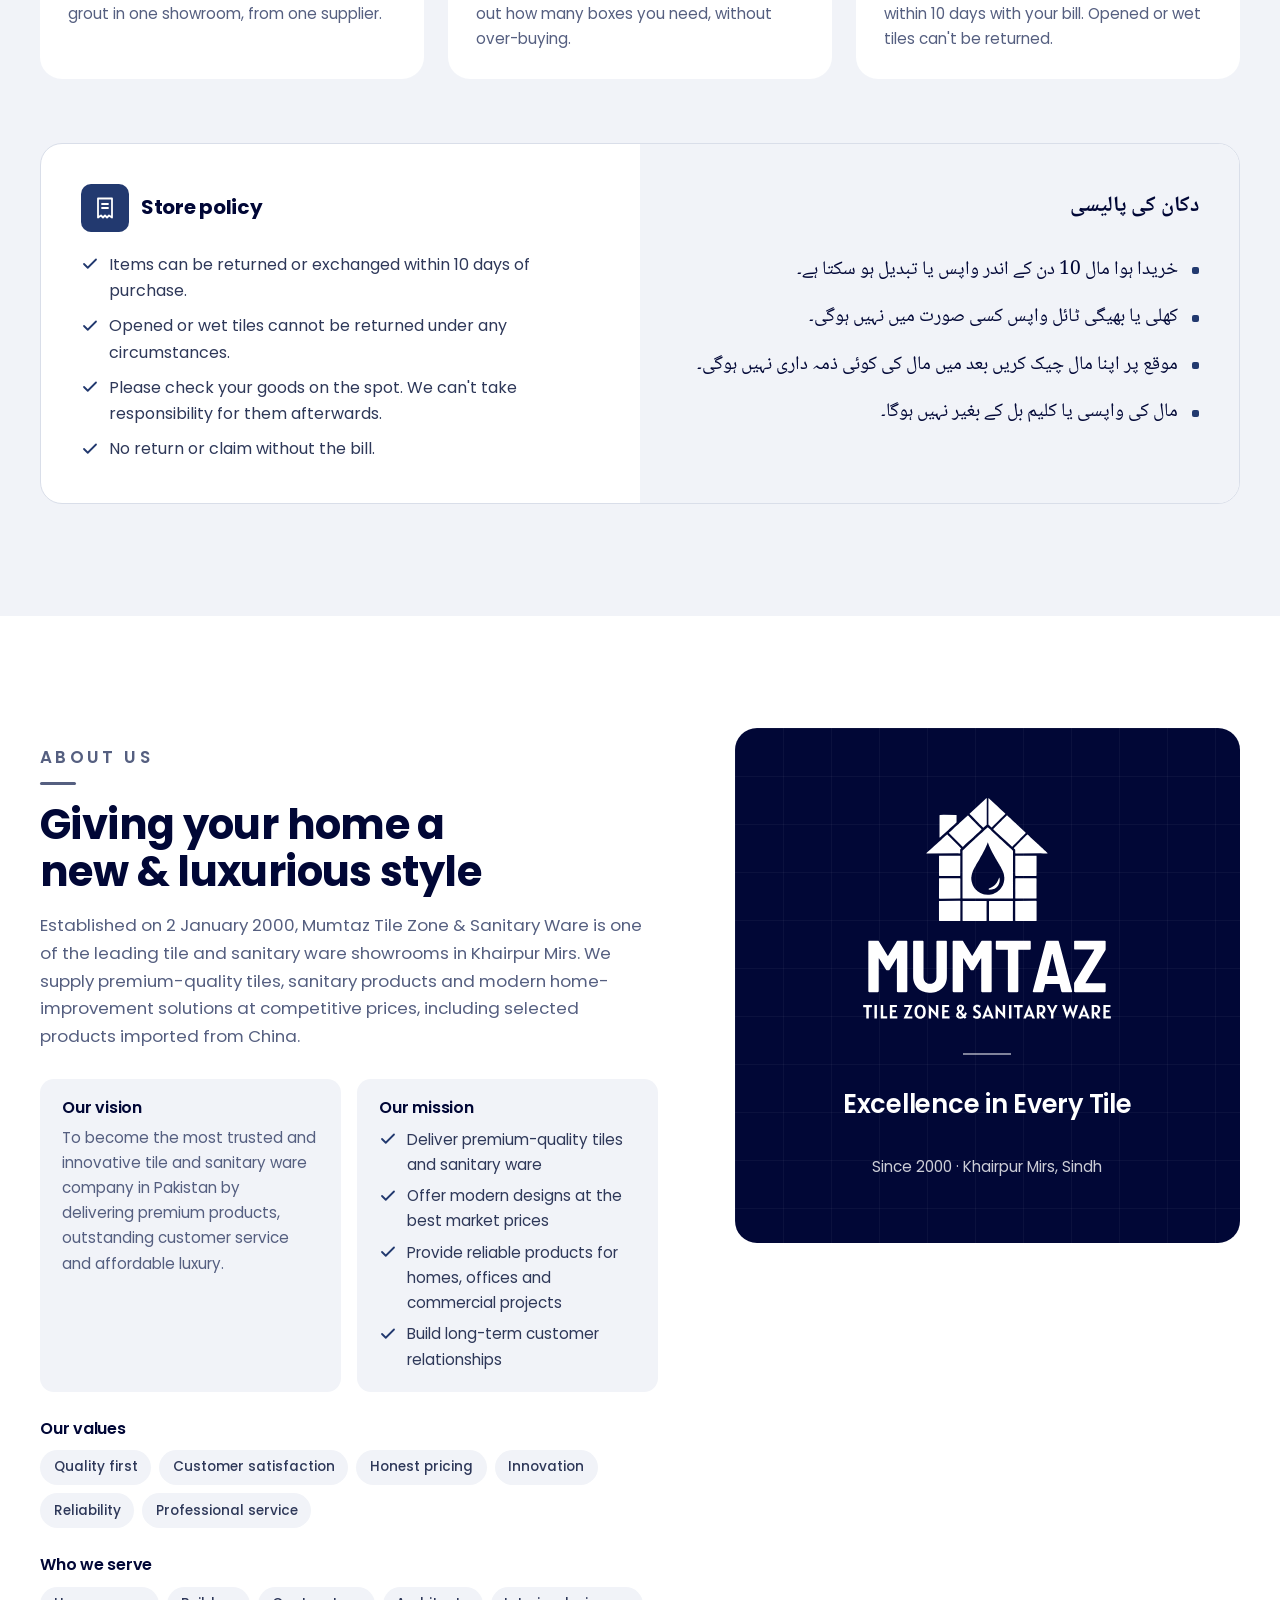
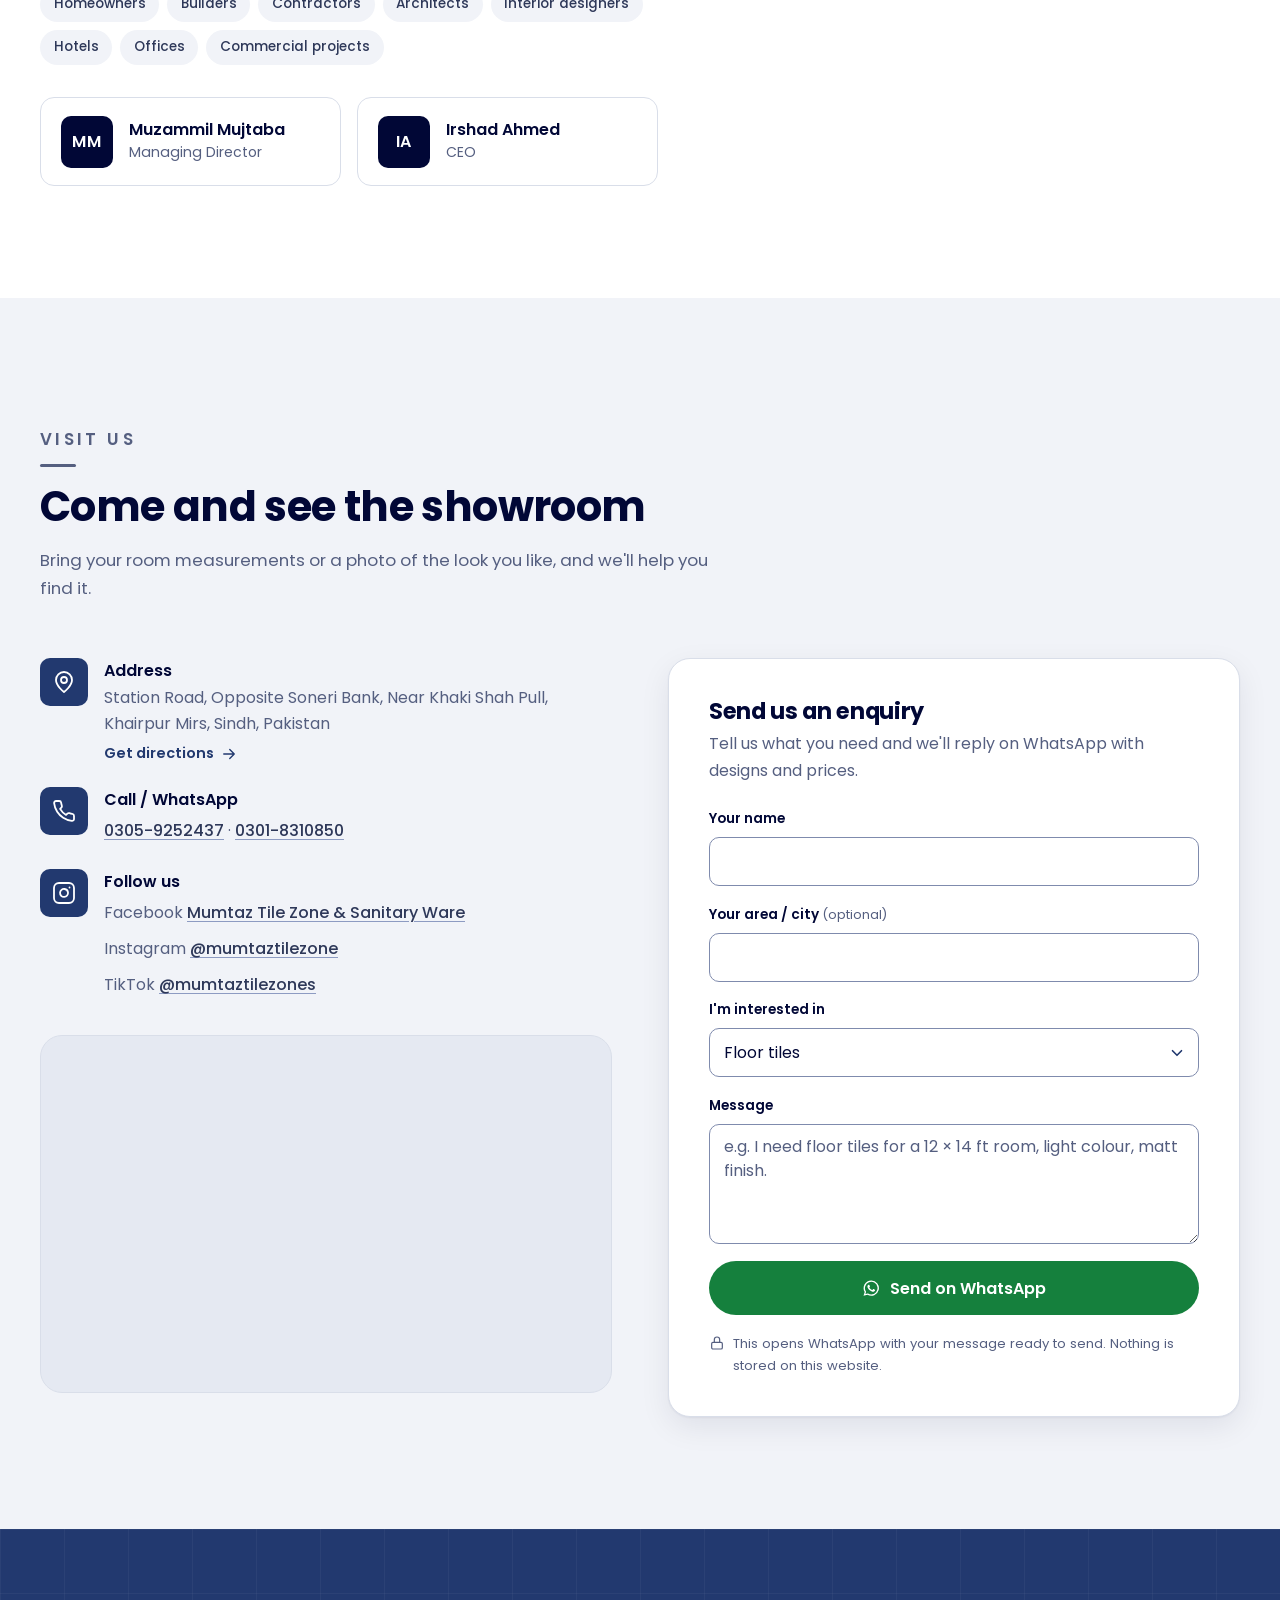
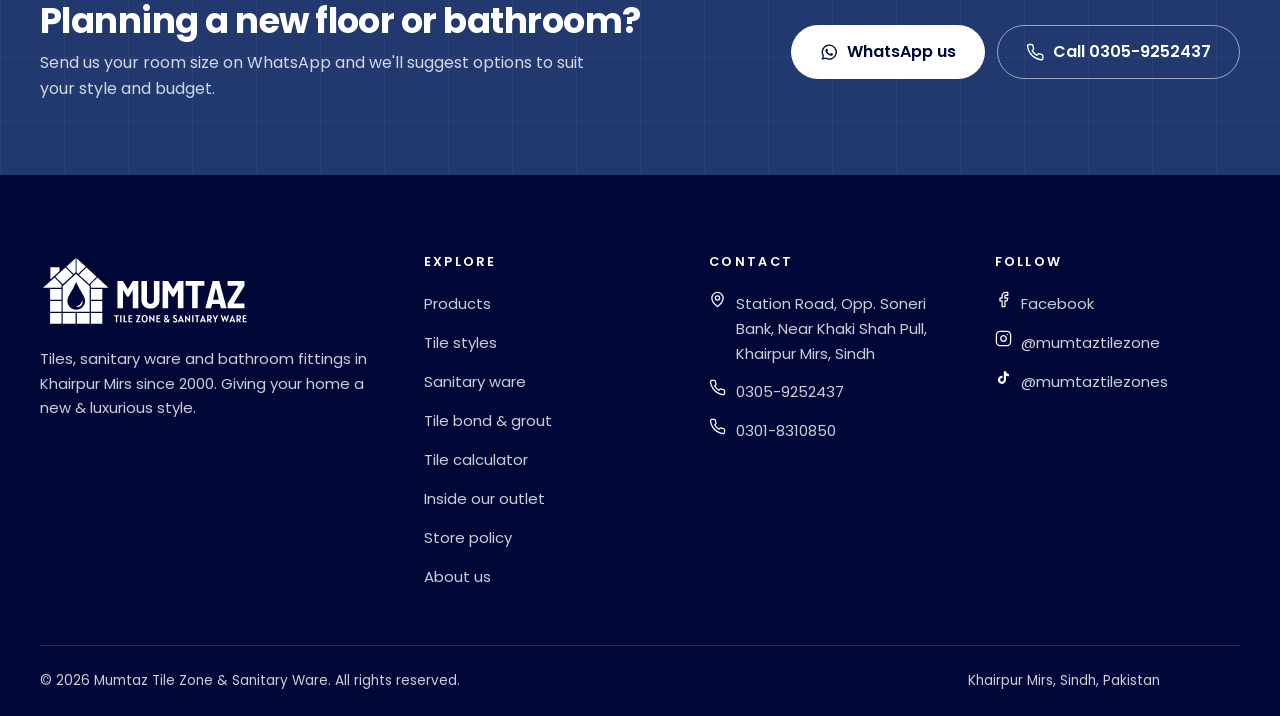
==== commit 3a3a7827: "Add local business and FAQ schema markup" ====
--- a/site/index.html
+++ b/site/index.html
@@ -40,15 +40,24 @@
   <script type="application/ld+json">
   {
     "@context": "https://schema.org",
-    "@type": "HomeGoodsStore",
+    "@type": ["Store", "HomeGoodsStore"],
     "name": "Mumtaz Tile Zone & Sanitary Ware",
+    "alternateName": "Mumtaz Tile Zone",
     "slogan": "Excellence in Every Tile",
     "description": "Tiles, sanitary ware and bathroom fittings showroom on Station Road, Khairpur Mirs, Sindh. Established 2 January 2000.",
     "url": "https://mumtaztilezone.com/",
     "logo": "https://mumtaztilezone.com/assets/img/apple-touch-icon.png",
     "image": "https://mumtaztilezone.com/assets/img/og-image.png",
     "foundingDate": "2000-01-02",
+    "founder": {
+      "@type": "Person",
+      "name": "Muzammil Mujtaba"
+    },
     "telephone": "+92-305-9252437",
+    "areaServed": {
+      "@type": "City",
+      "name": "Khairpur Mirs"
+    },
     "address": {
       "@type": "PostalAddress",
       "streetAddress": "Station Road, Opposite Soneri Bank, Near Khaki Shah Pull",
@@ -65,6 +74,56 @@
       "https://www.facebook.com/share/1DME8Le11h/",
       "https://www.instagram.com/mumtaztilezone/",
       "https://www.tiktok.com/@mumtaztilezones"
+    ],
+    "currenciesAccepted": "PKR"
+  }
+  </script>
+
+  <script type="application/ld+json">
+  {
+    "@context": "https://schema.org",
+    "@type": "FAQPage",
+    "mainEntity": [
+      {
+        "@type": "Question",
+        "name": "Where is Mumtaz Tile Zone & Sanitary Ware located?",
+        "acceptedAnswer": {
+          "@type": "Answer",
+          "text": "The showroom is on Station Road, opposite Soneri Bank, near Khaki Shah Pull in Khairpur Mirs, Sindh."
+        }
+      },
+      {
+        "@type": "Question",
+        "name": "What products do you sell?",
+        "acceptedAnswer": {
+          "@type": "Answer",
+          "text": "Mumtaz Tile Zone sells floor and wall tiles, sanitary ware, bathroom fittings, tile bond and grout, and related showroom products."
+        }
+      },
+      {
+        "@type": "Question",
+        "name": "Can I contact the showroom by phone or WhatsApp?",
+        "acceptedAnswer": {
+          "@type": "Answer",
+          "text": "Yes. You can call or WhatsApp 0305-9252437 or 0301-8310850."
+        }
+      },
+      {
+        "@type": "Question",
+        "name": "Does the website include a tile calculator?",
+        "acceptedAnswer": {
+          "@type": "Answer",
+          "text": "Yes. The website includes a tile calculator for room measurements and estimated tile quantities."
+        }
+      },
+      {
+        "@type": "Question",
+        "name": "Do you offer tile bond and grout?",
+        "acceptedAnswer": {
+          "@type": "Answer",
+          "text": "Yes. The showroom offers Glory Tile Bond, Oriel Tile Bond and Ornate Tile Grout."
+        }
+      }
     ]
   }
   </script>
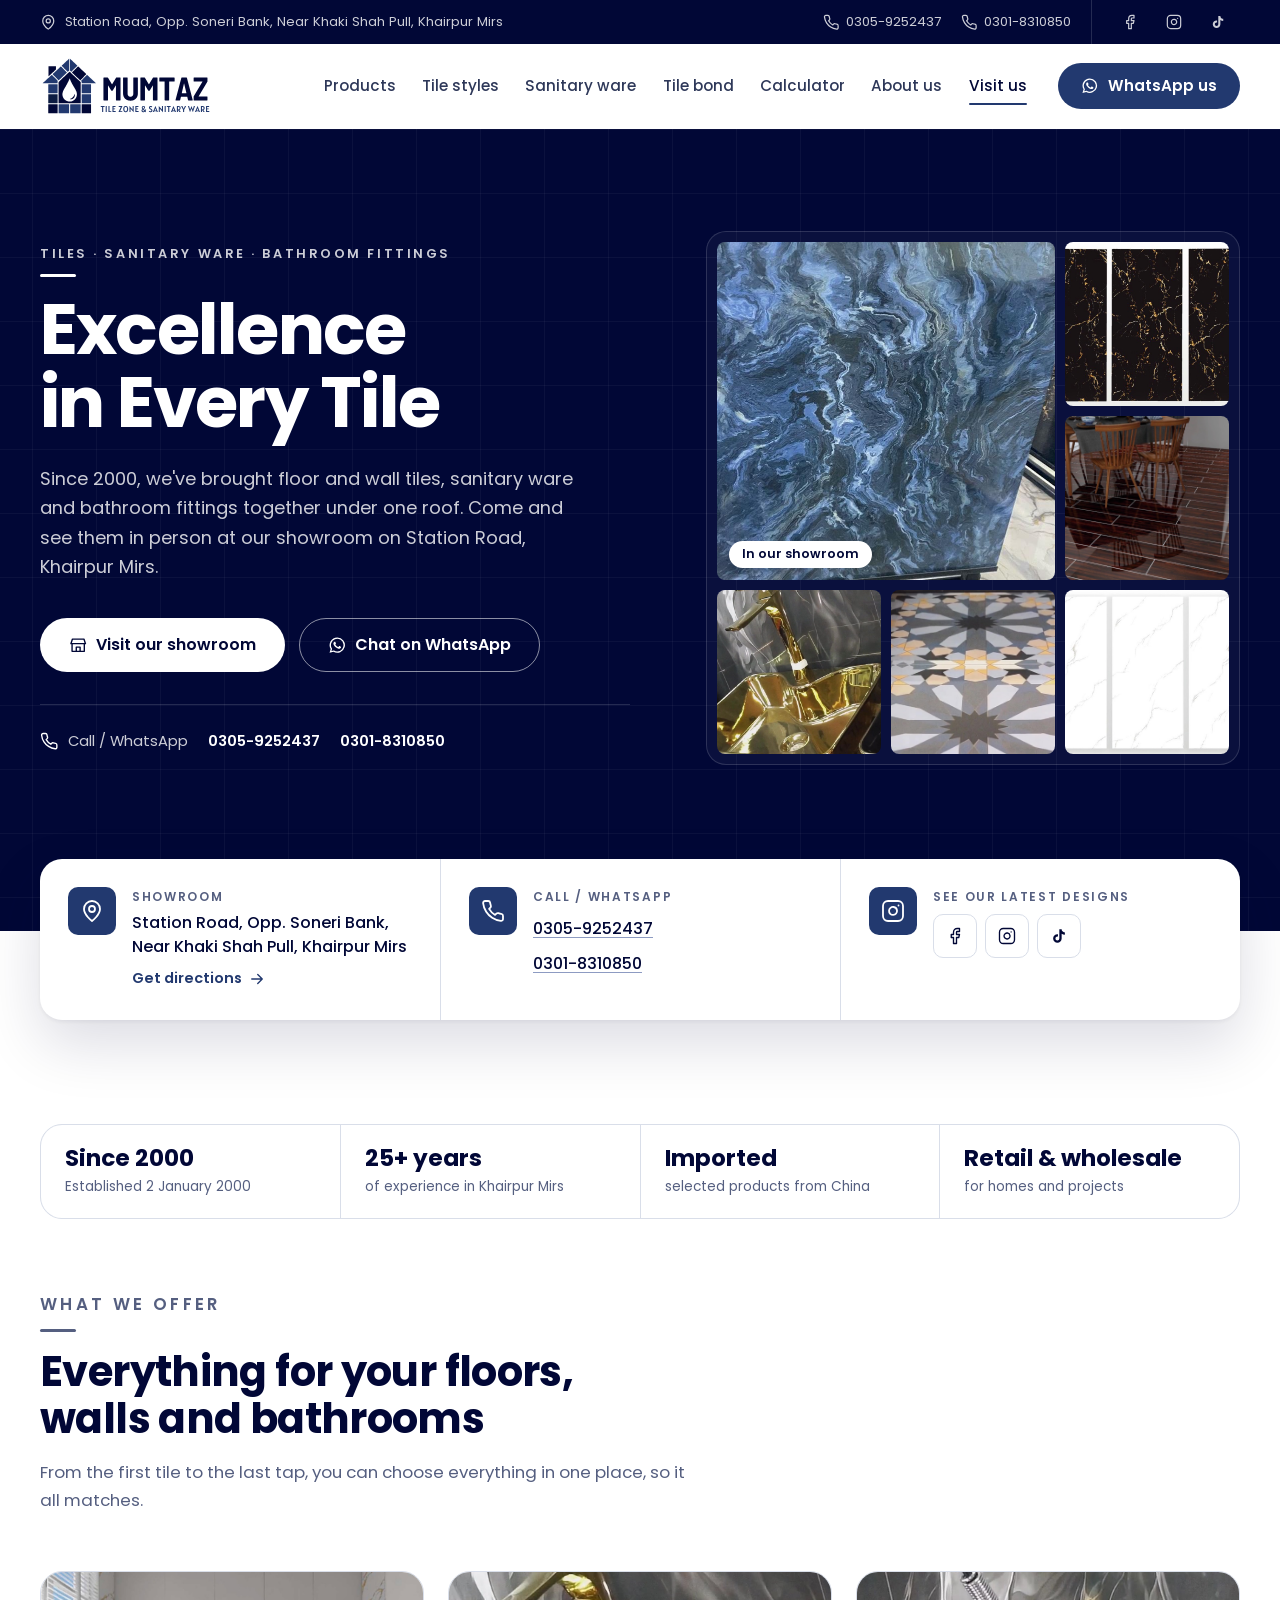
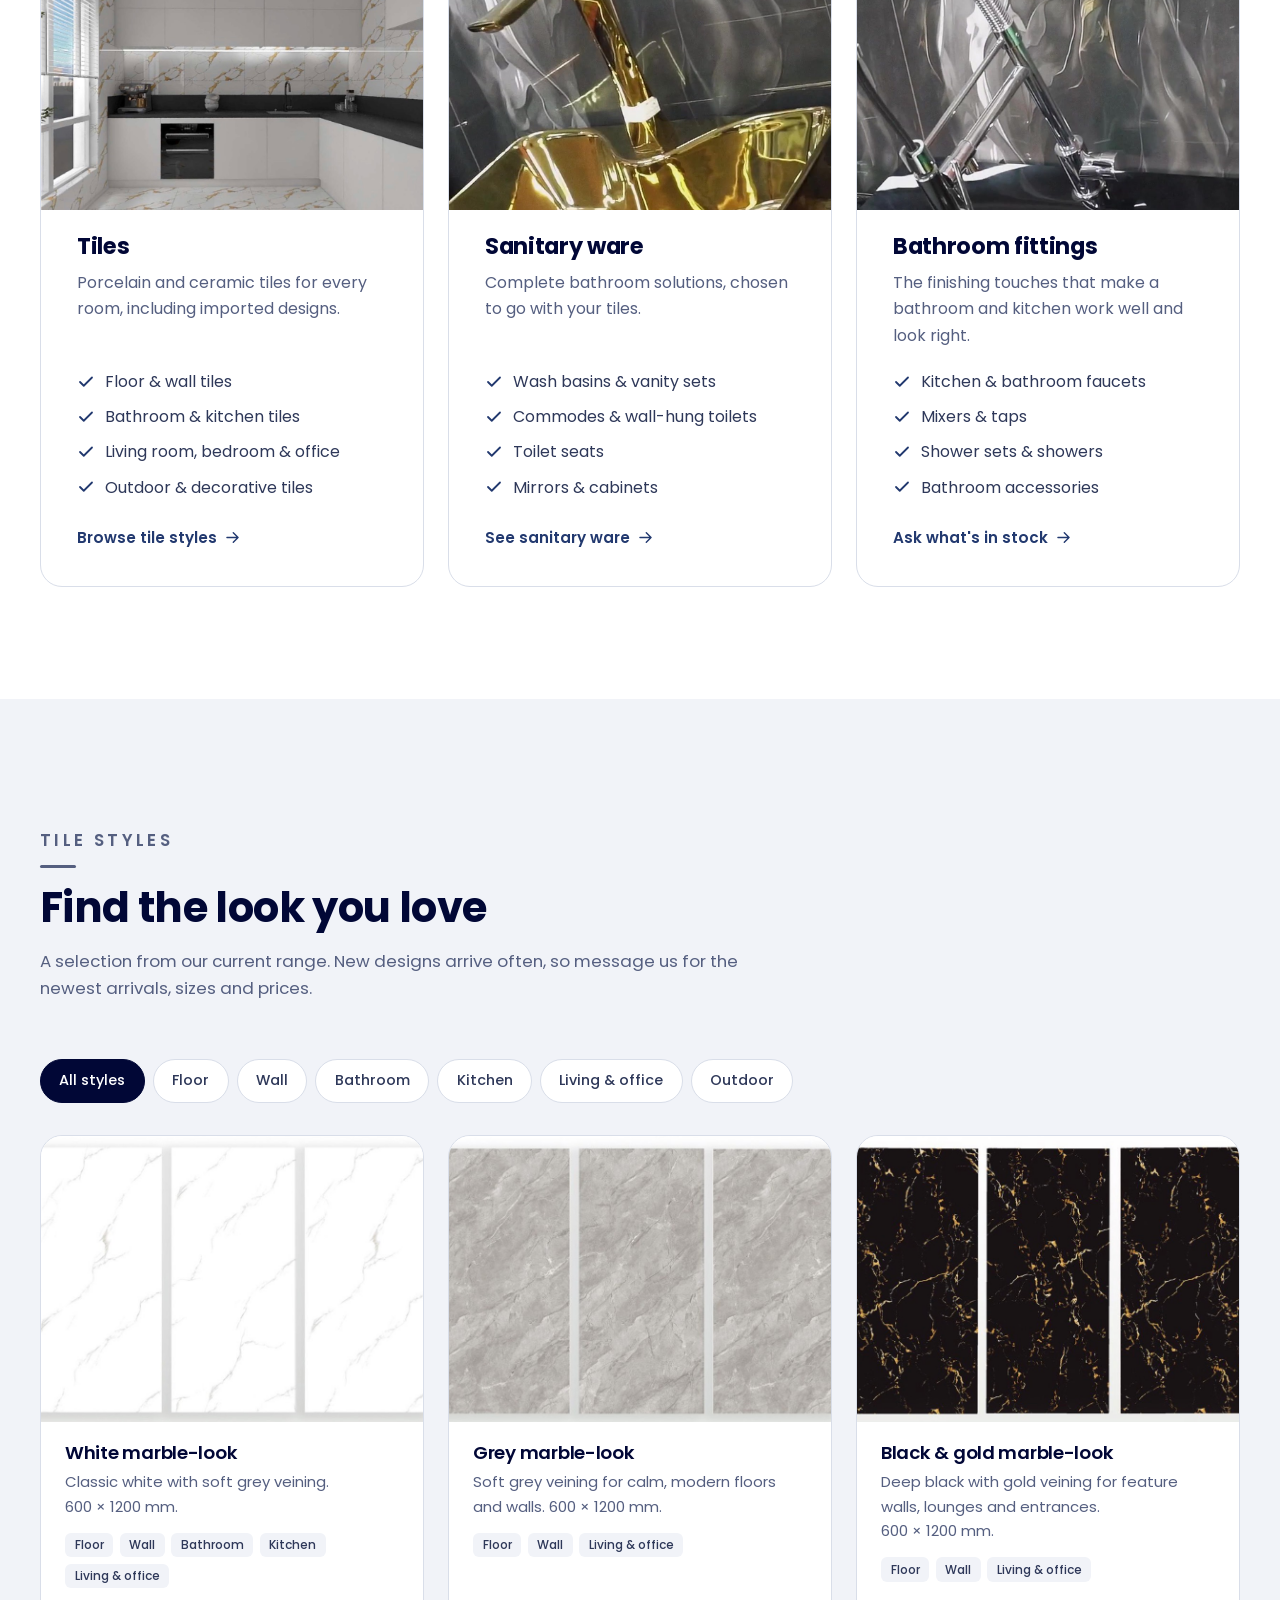
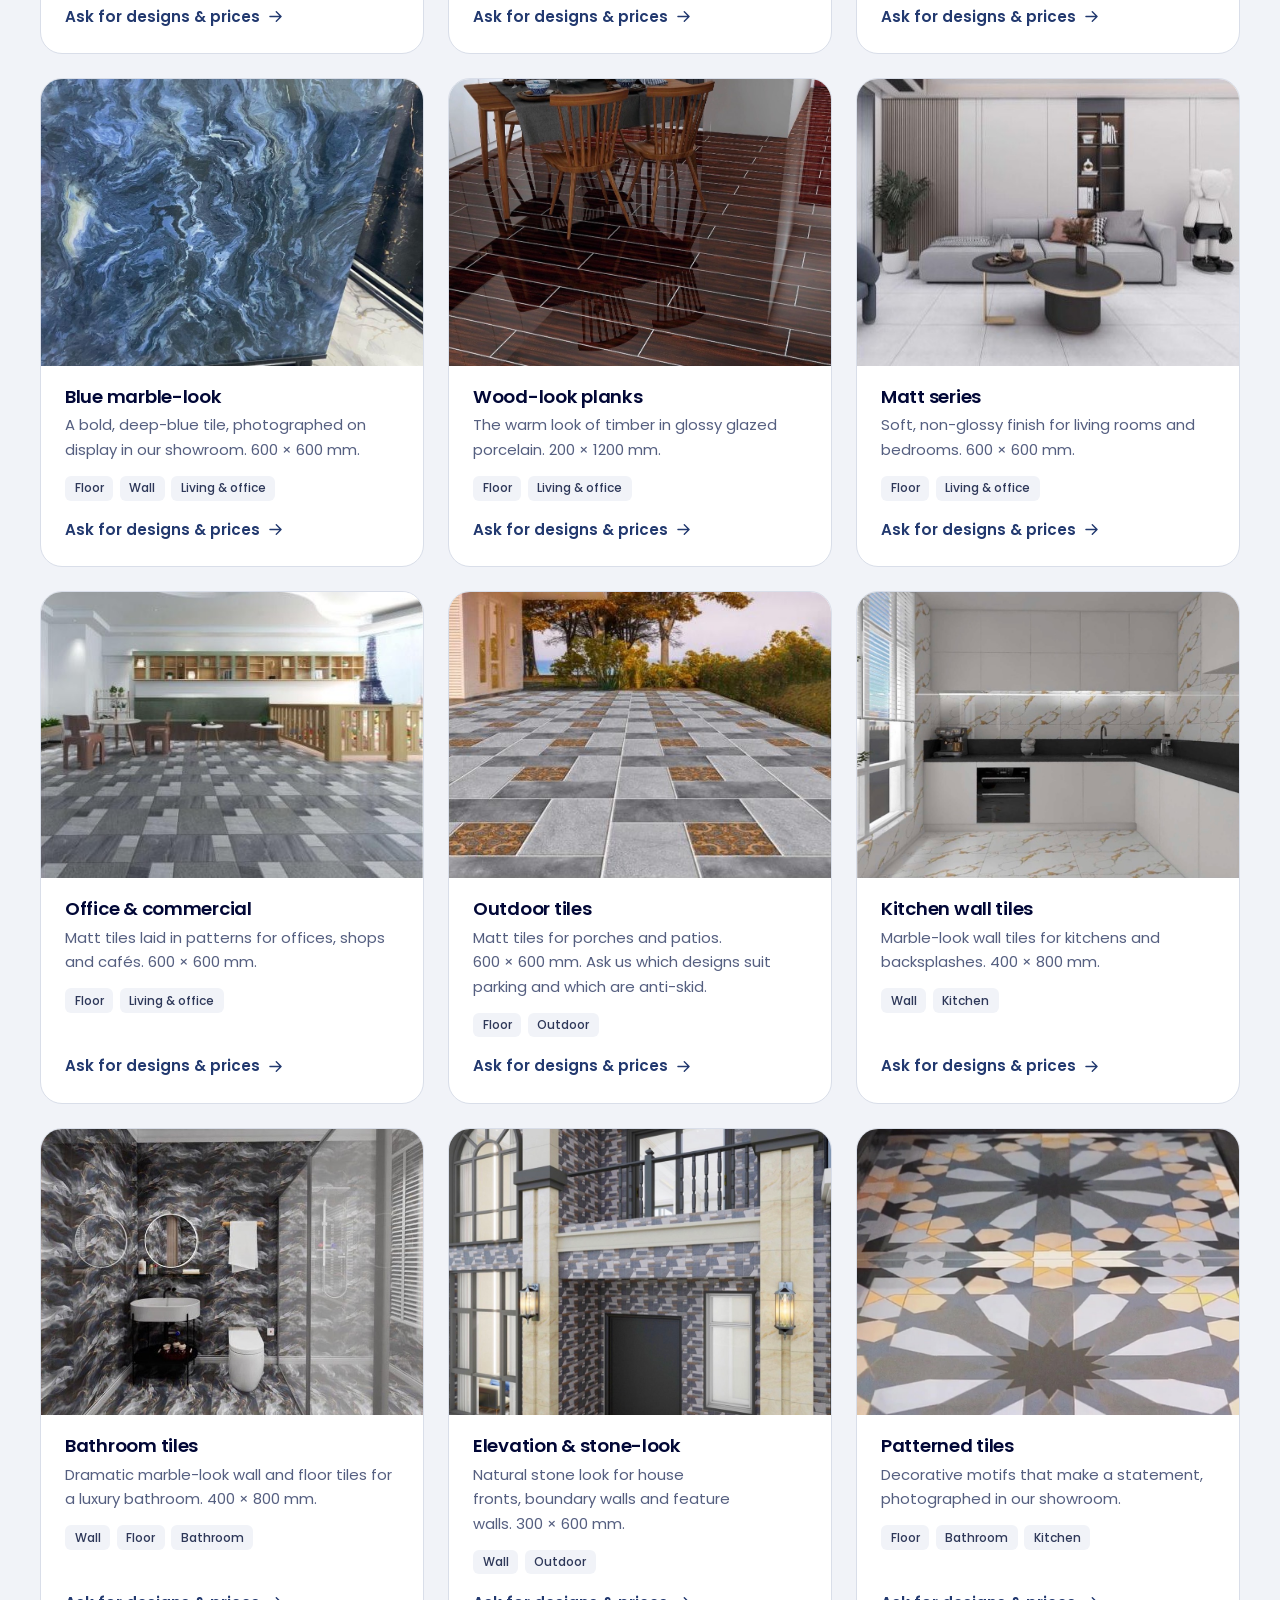
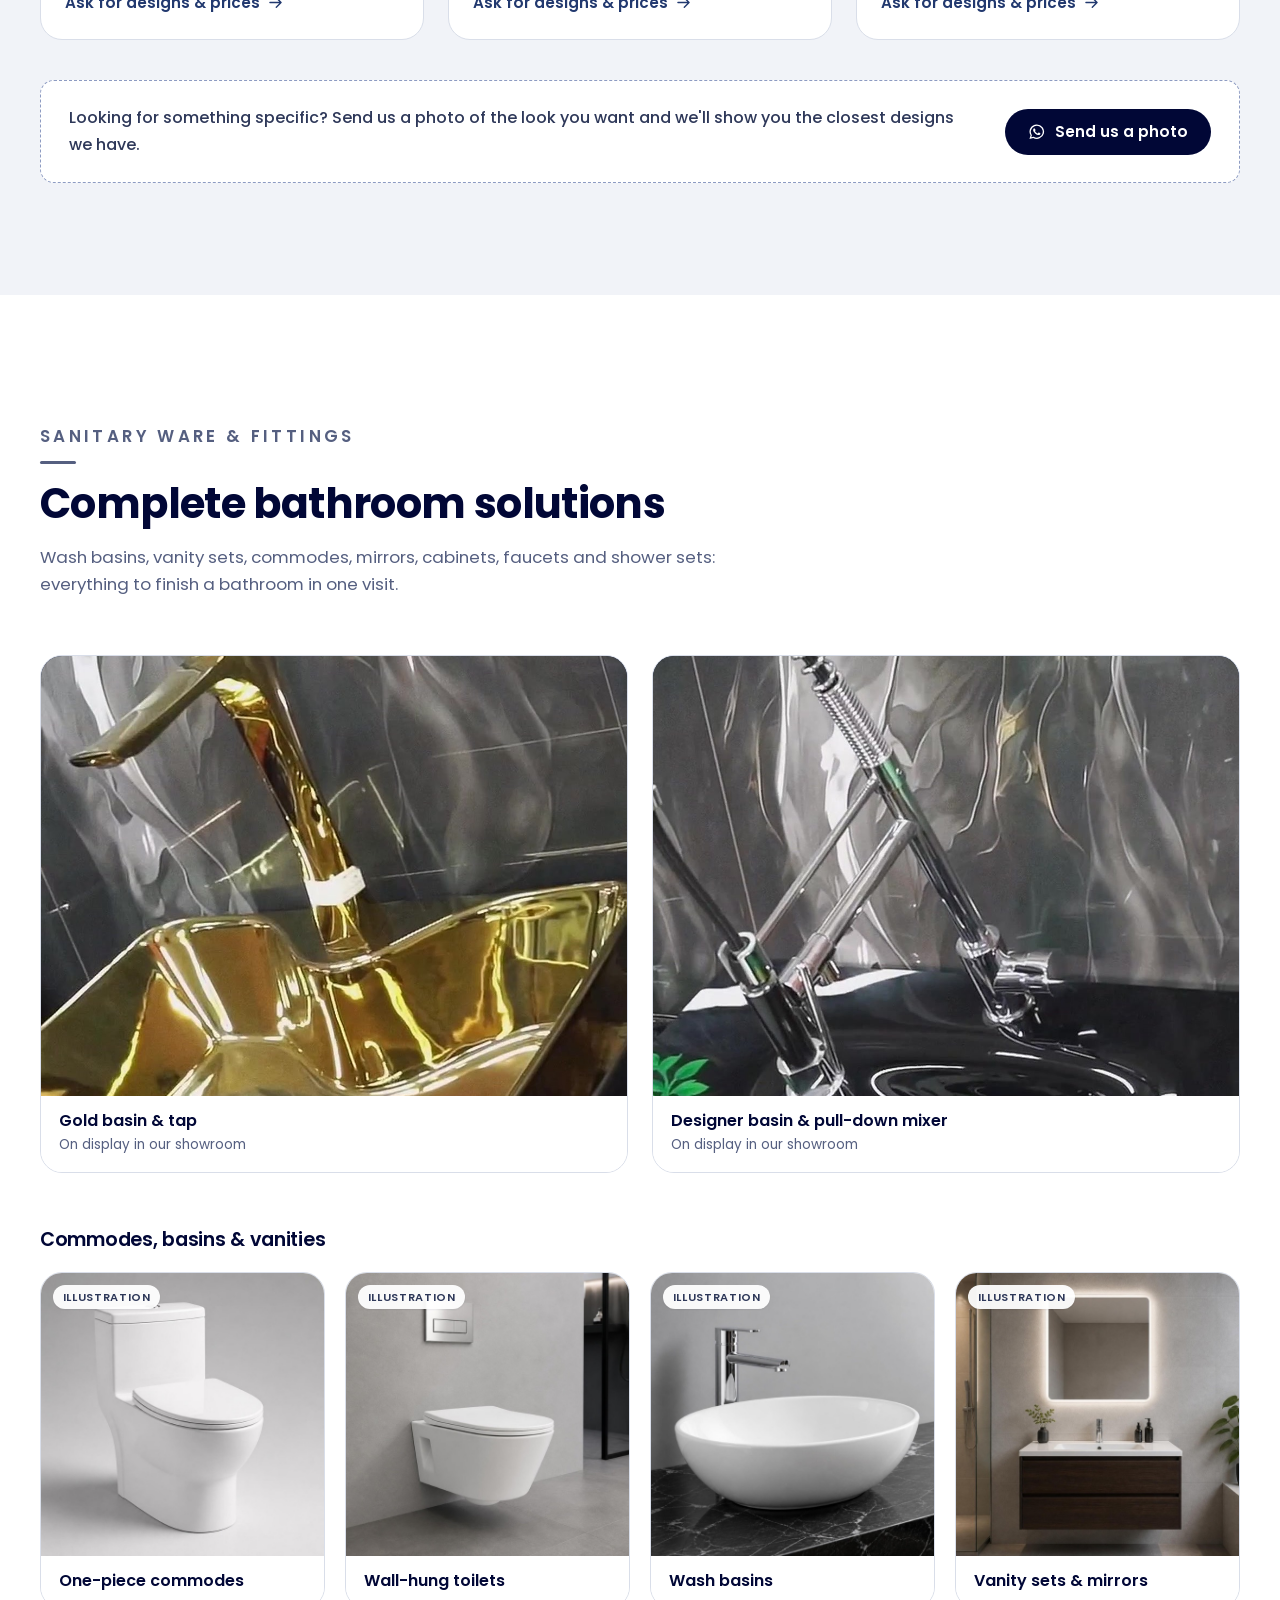
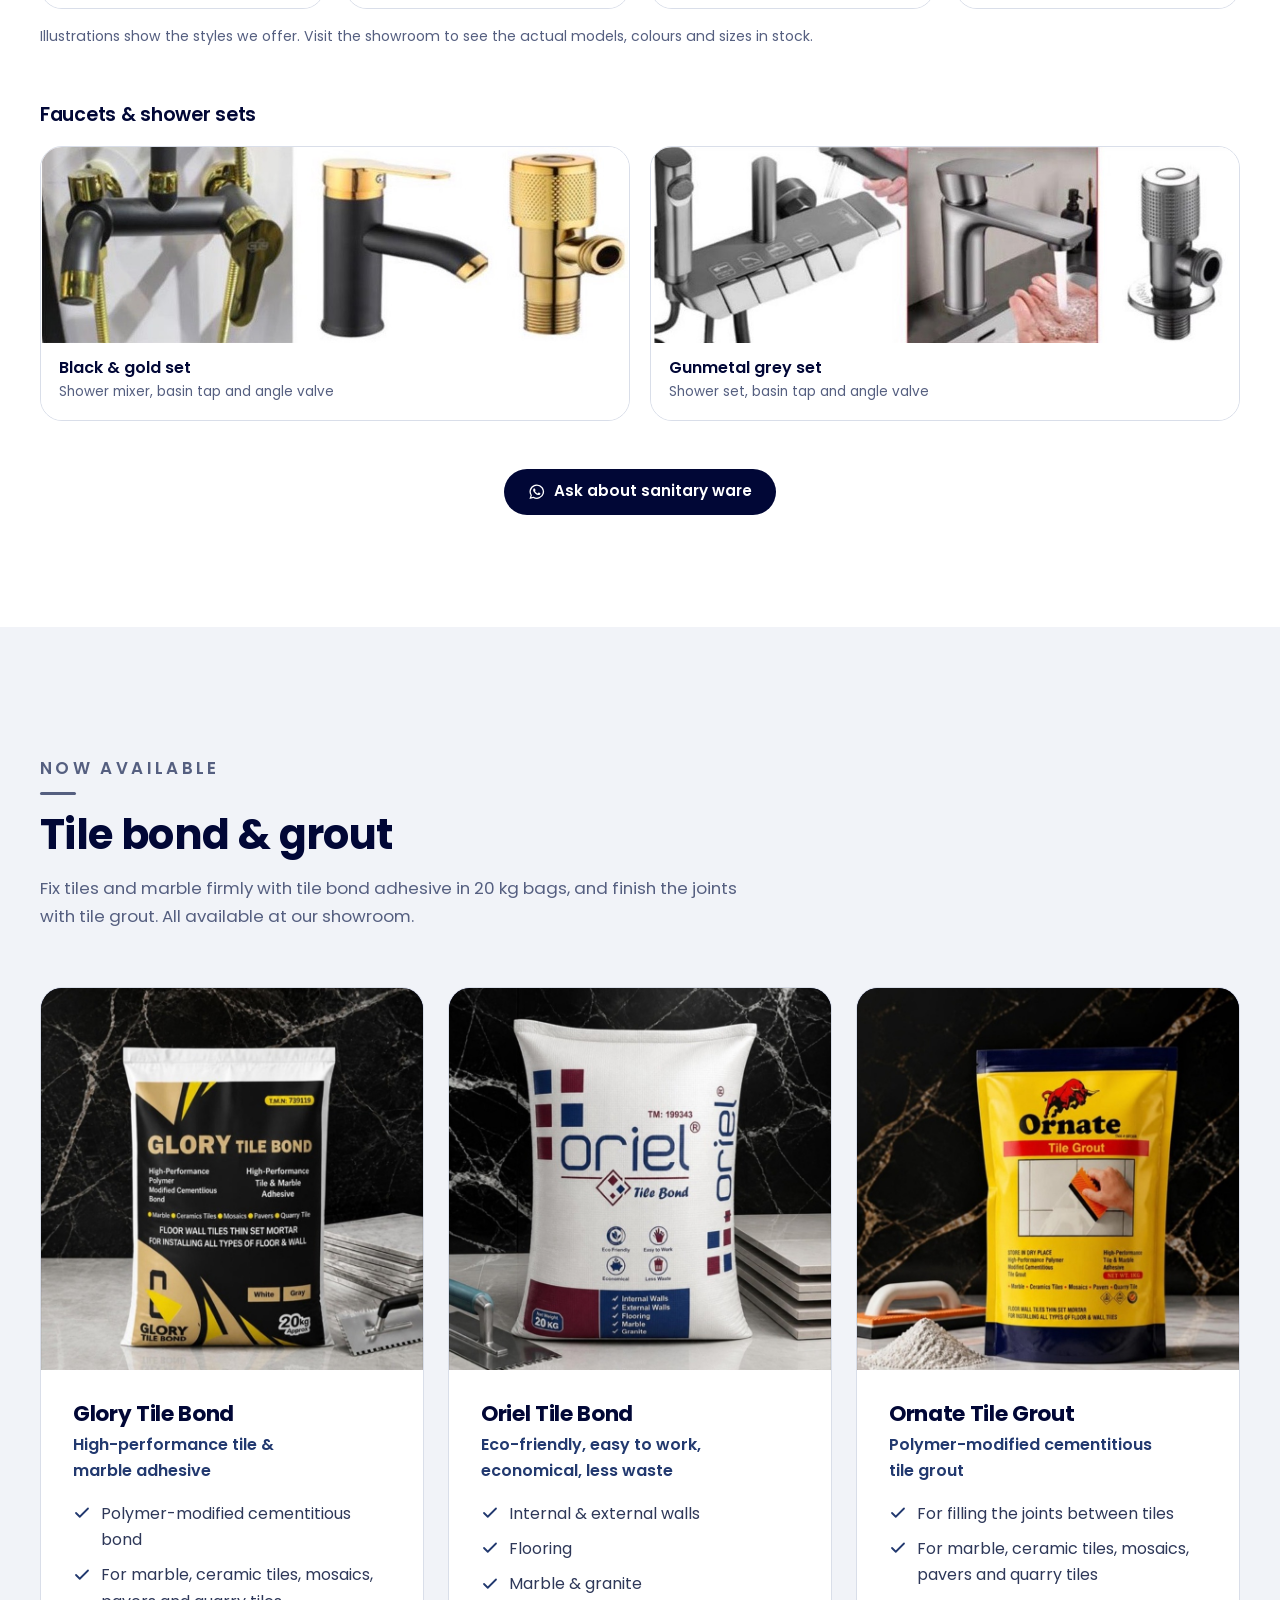
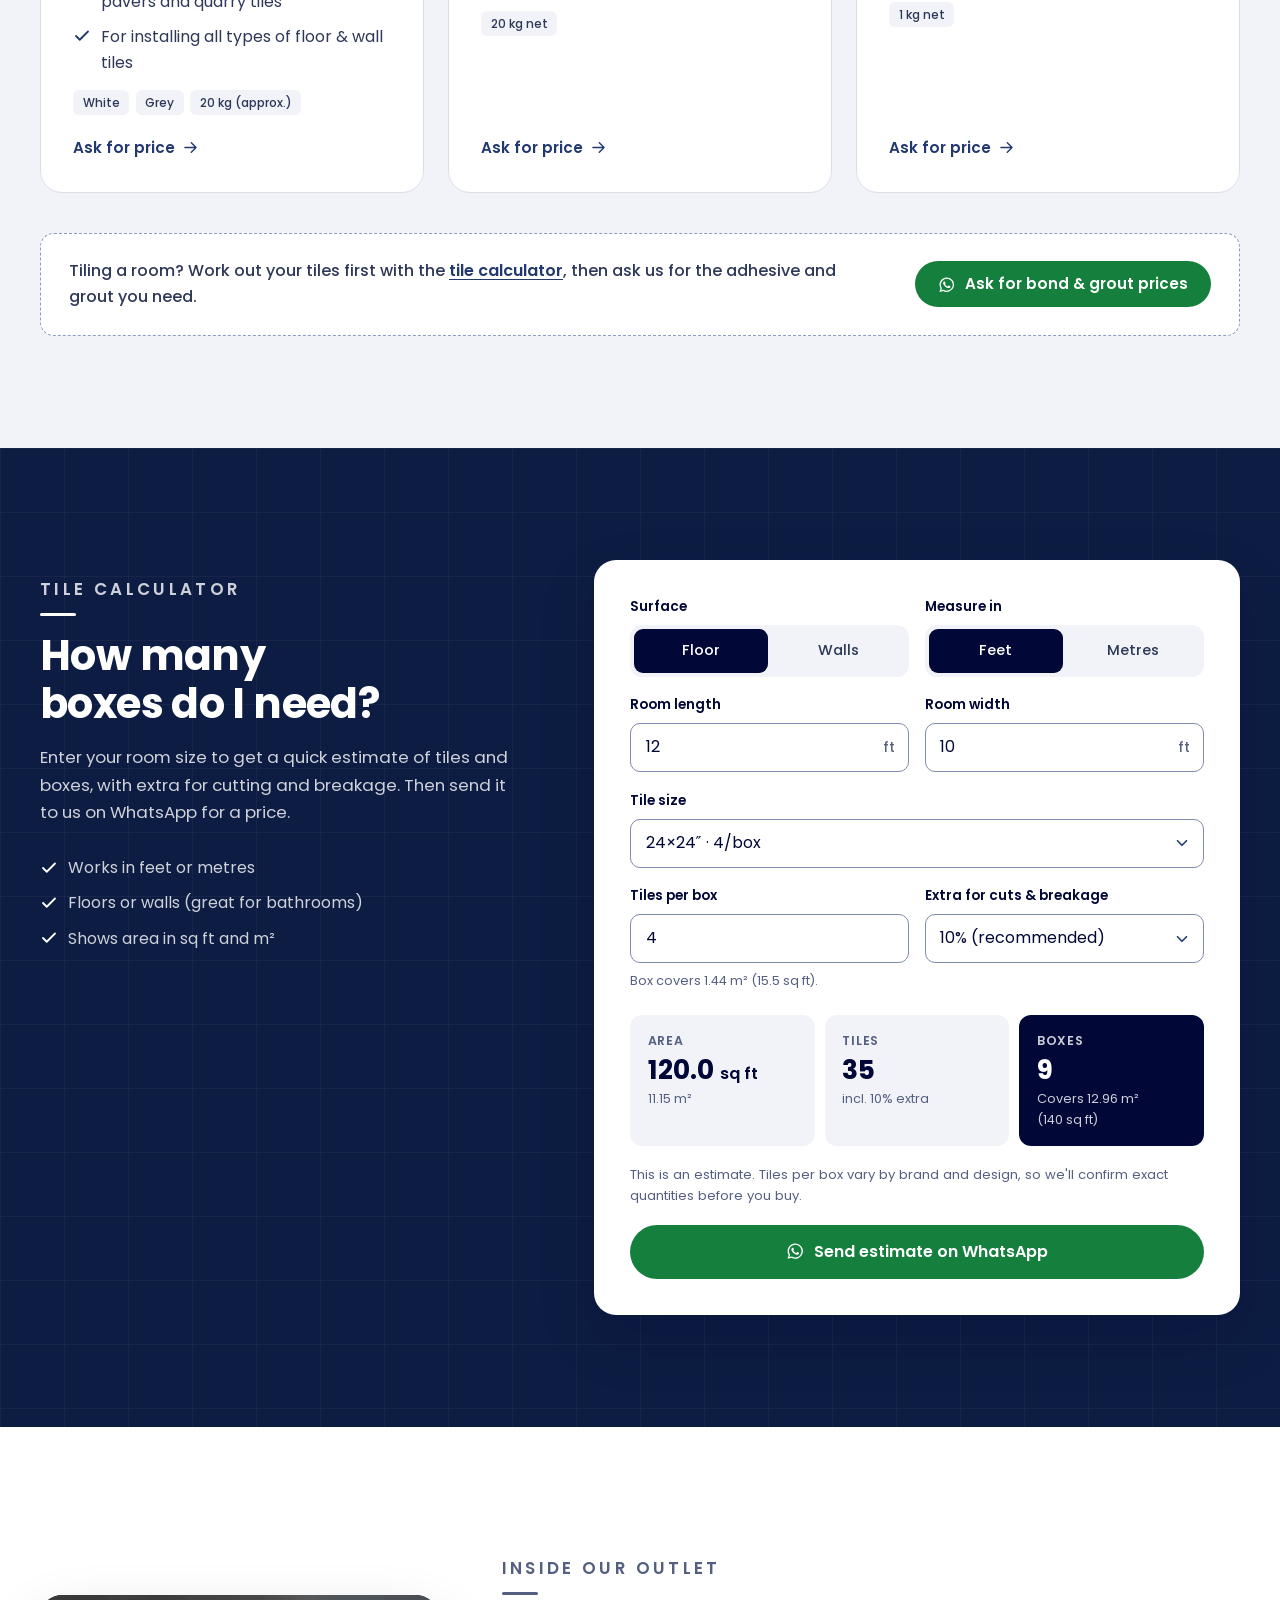
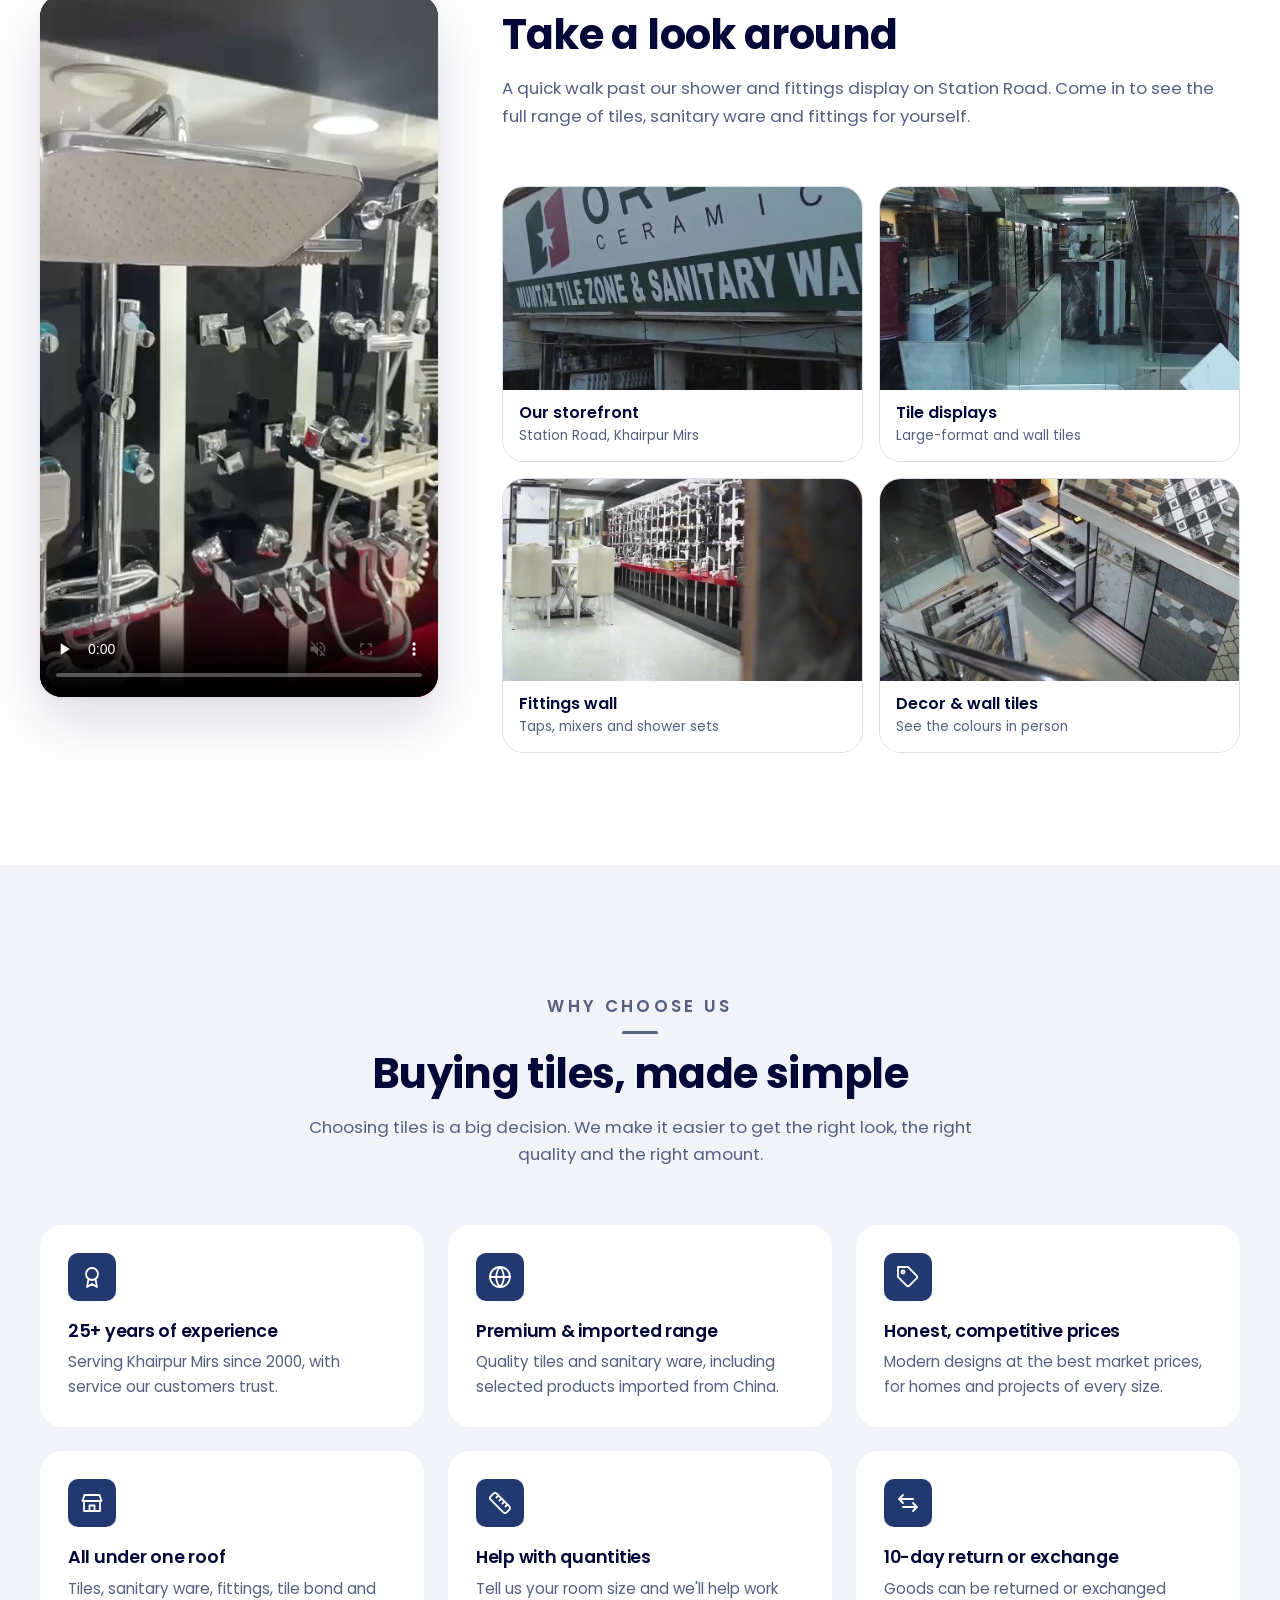
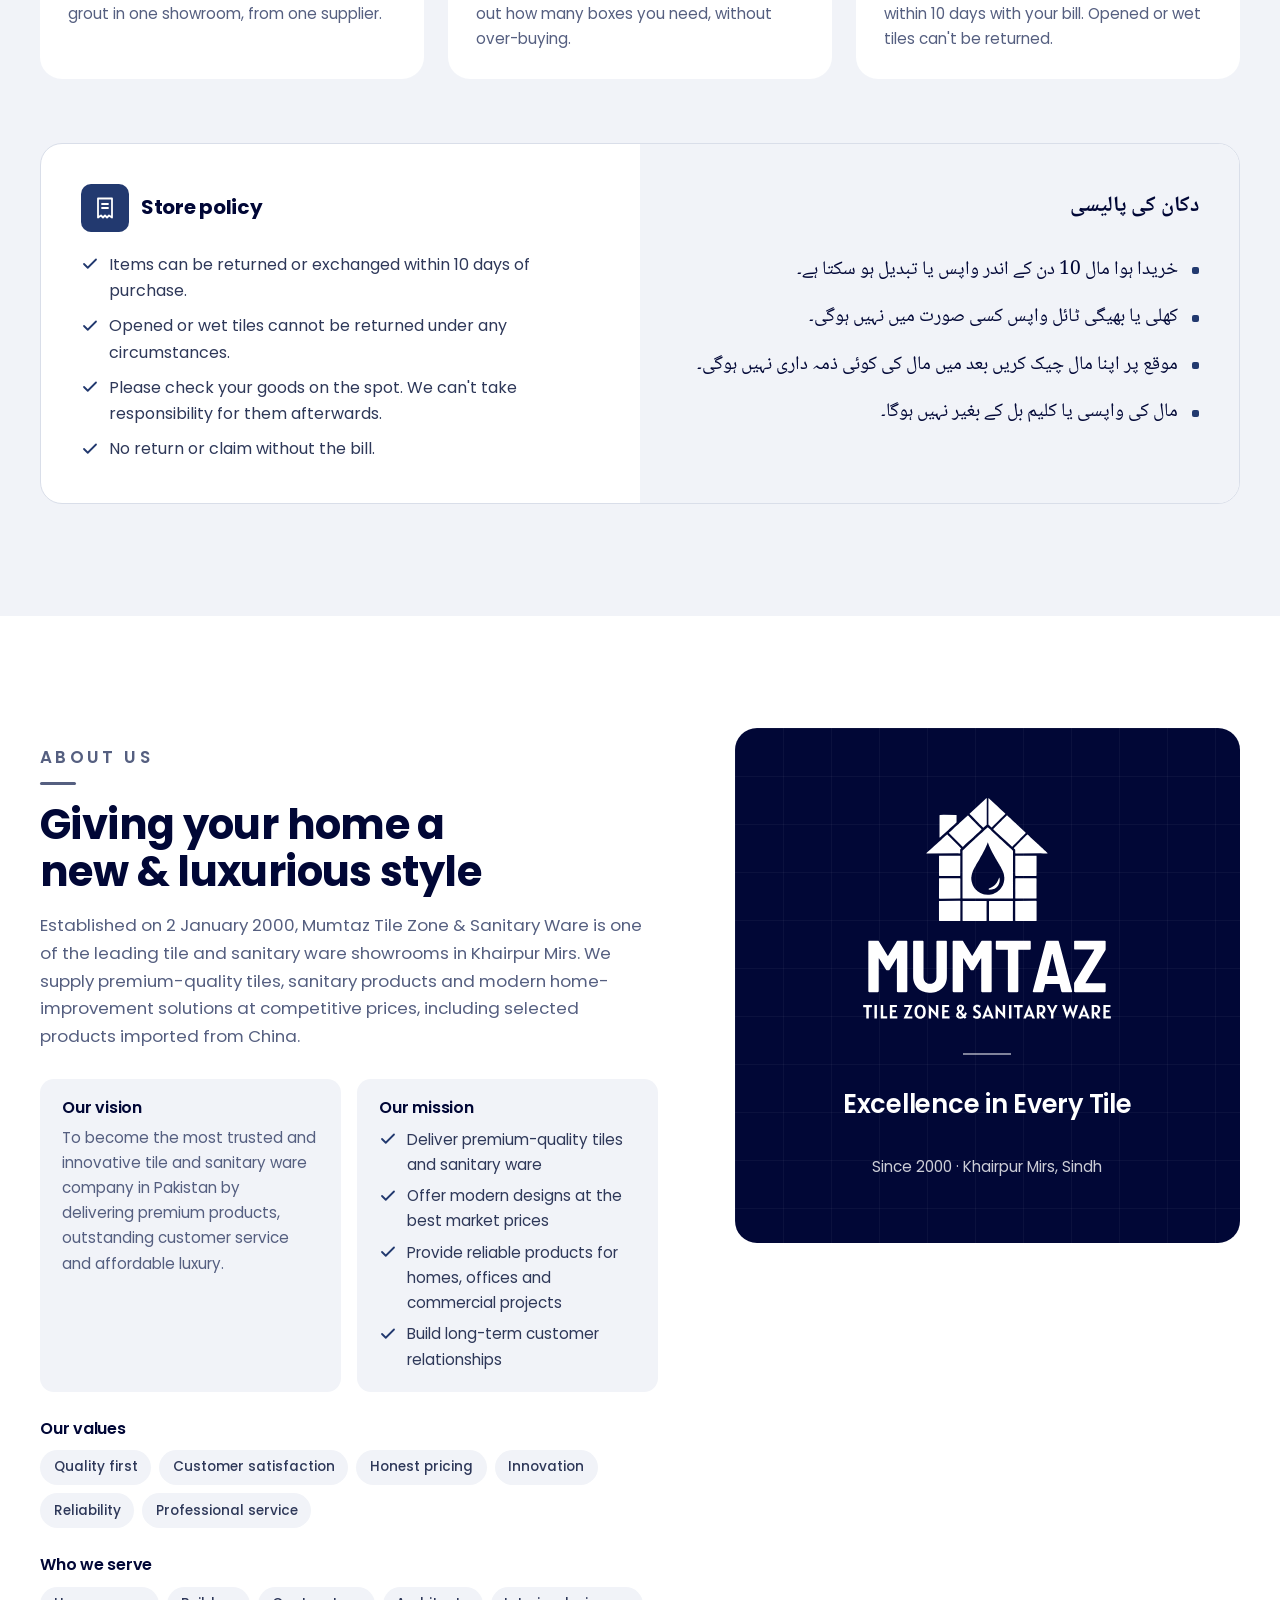
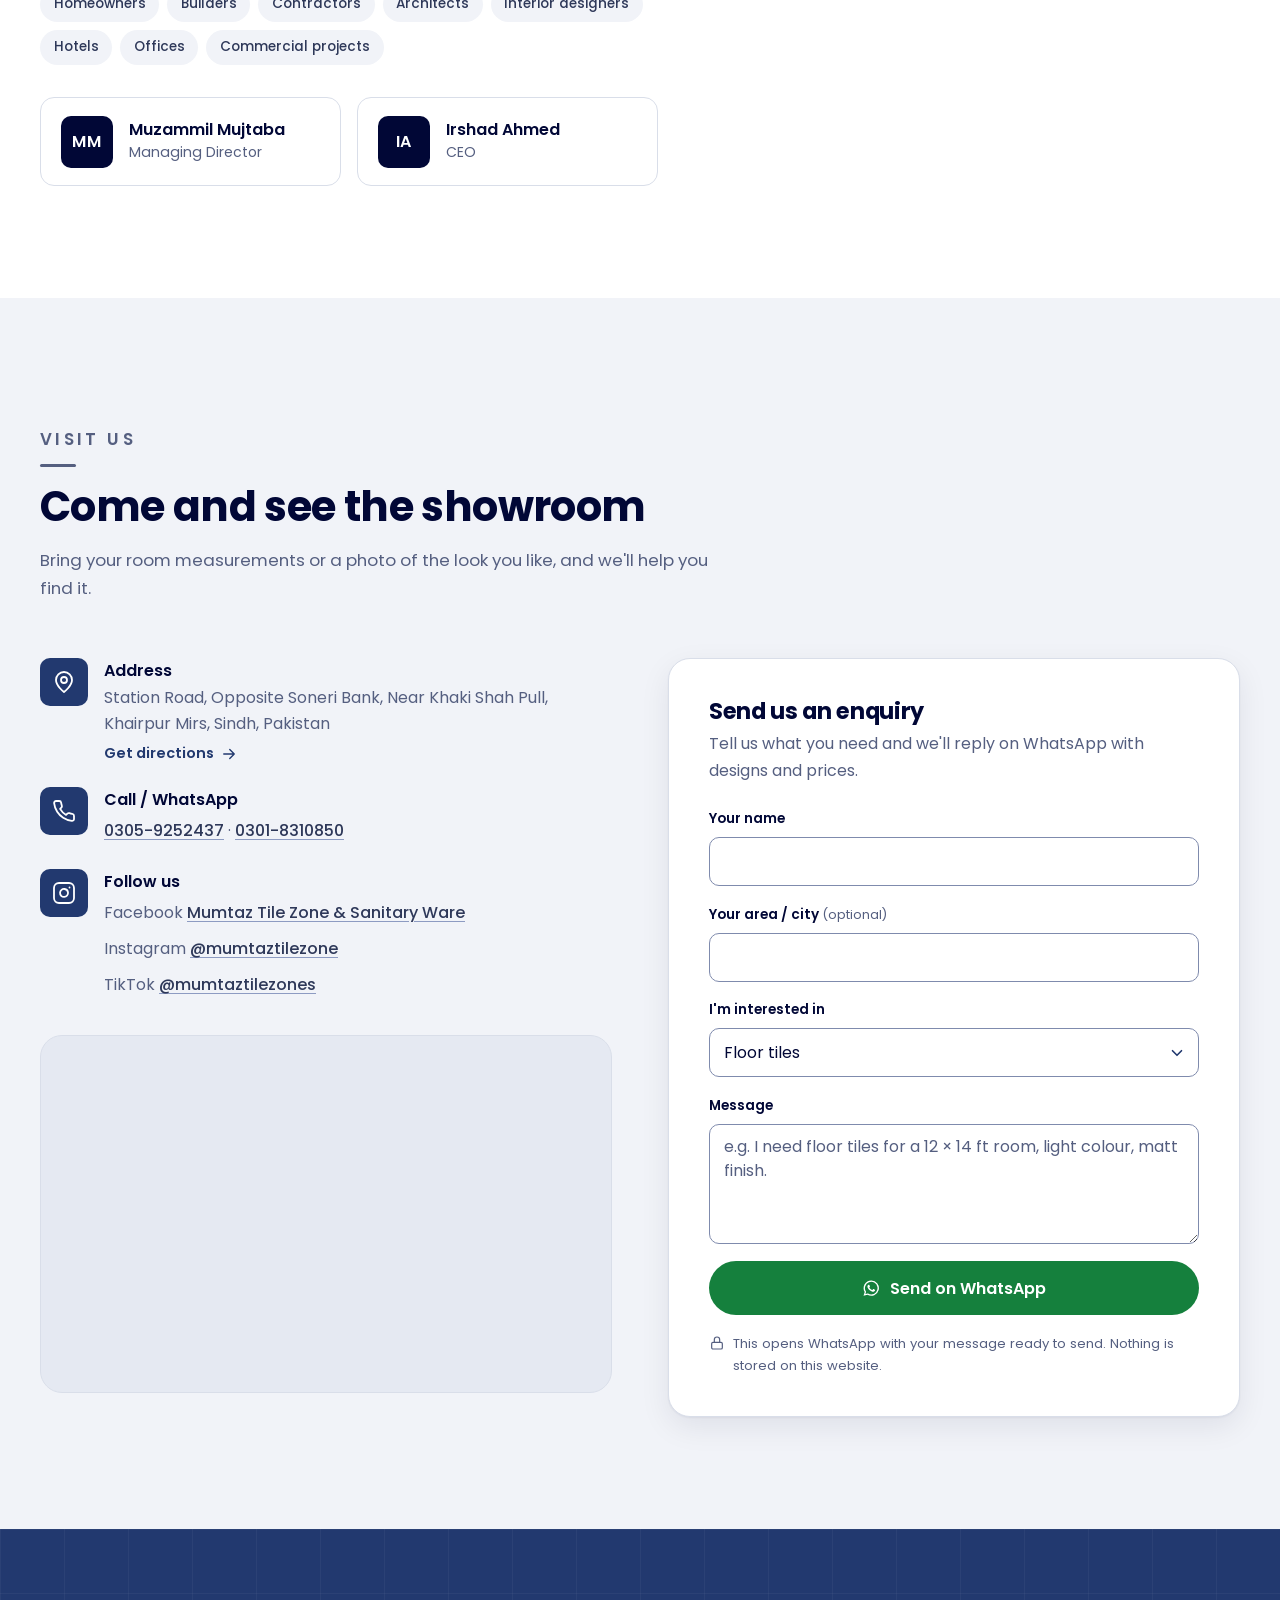
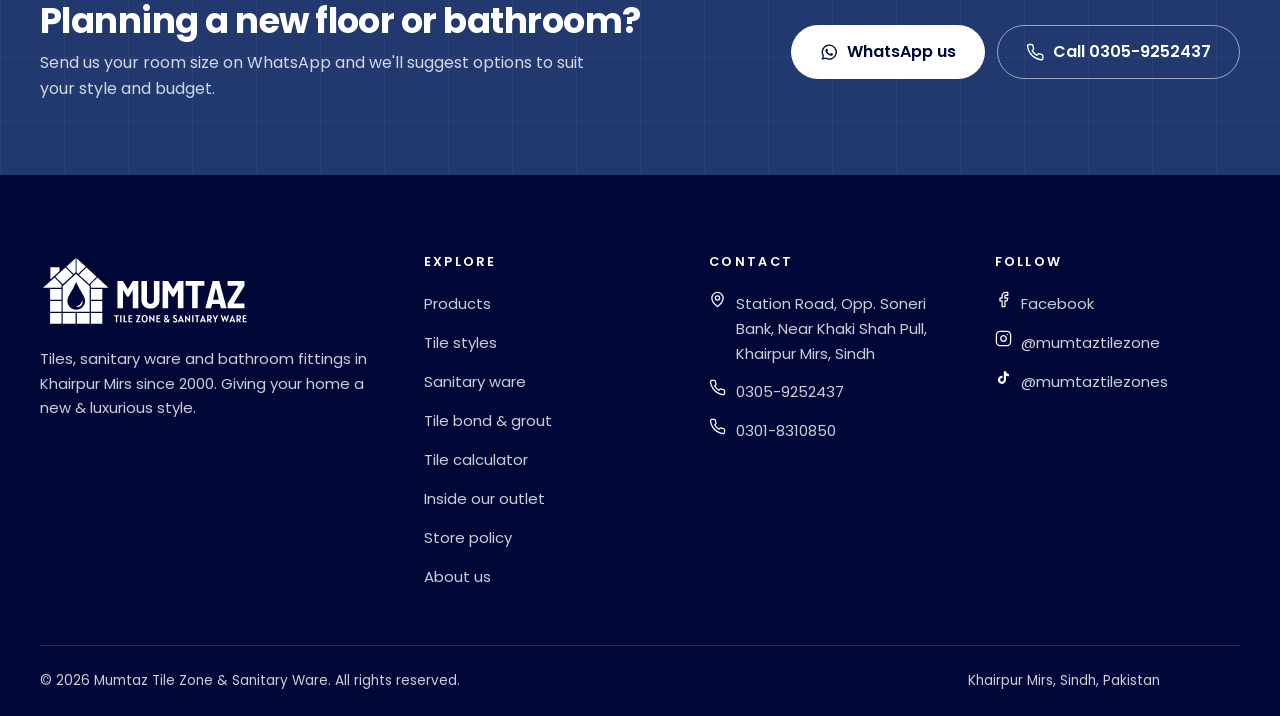
==== commit 8e052d69: "Use the shop's stock-list tile sizes in the calculator The 23 sizes, m² per tile and tiles per carto" ====
--- a/site/index.html
+++ b/site/index.html
@@ -704,17 +704,31 @@
 
             <div class="field">
               <label for="calc-size">Tile size</label>
+              <!-- Sizes, m² per tile and tiles per box come from the shop's stock list (Nenosofts). Keep them in sync with it. -->
               <select class="select" id="calc-size">
-                <option value="60x60" data-w="60" data-h="60" data-ppb="4" selected>60 × 60 cm (24×24″)</option>
-                <option value="60x120" data-w="60" data-h="120" data-ppb="2">60 × 120 cm (24×48″)</option>
-                <option value="80x80" data-w="80" data-h="80" data-ppb="3">80 × 80 cm (32×32″)</option>
-                <option value="40x40" data-w="40" data-h="40" data-ppb="6">40 × 40 cm (16×16″)</option>
-                <option value="40x80" data-w="40" data-h="80" data-ppb="4">40 × 80 cm (16×32″)</option>
-                <option value="30x60" data-w="30" data-h="60" data-ppb="8">30 × 60 cm (12×24″)</option>
-                <option value="30x30" data-w="30" data-h="30" data-ppb="11">30 × 30 cm (12×12″)</option>
-                <option value="25x40" data-w="25" data-h="40" data-ppb="10">25 × 40 cm (10×16″)</option>
-                <option value="20x30" data-w="20" data-h="30" data-ppb="17">20 × 30 cm (8×12″)</option>
-                <option value="20x120" data-w="20" data-h="120" data-ppb="6">20 × 120 cm (8×48″)</option>
+                <option value="24x48" data-m2="0.72" data-ppb="2" data-label="24×48″">24×48″ · 2/box</option>
+                <option value="24x24" data-m2="0.36" data-ppb="4" data-label="24×24″" selected>24×24″ · 4/box</option>
+                <option value="24x24-forte" data-m2="0.395" data-ppb="4" data-label="24×24″ Forte">24×24″ Forte · 4/box</option>
+                <option value="21x21" data-m2="0.276" data-ppb="5" data-label="21×21″">21×21″ · 5/box</option>
+                <option value="20x20" data-m2="0.25" data-ppb="6" data-label="20×20″">20×20″ · 6/box</option>
+                <option value="17x17" data-m2="0.177778" data-ppb="9" data-label="17×17″">17×17″ · 9/box</option>
+                <option value="16x32" data-m2="0.32" data-ppb="7" data-label="16×32″">16×32″ · 7/box</option>
+                <option value="16x16" data-m2="0.16" data-ppb="10" data-label="16×16″">16×16″ · 10/box</option>
+                <option value="16x16-11" data-m2="0.16" data-ppb="11" data-label="16×16″">16×16″ · 11/box</option>
+                <option value="12x32" data-m2="0.24" data-ppb="7" data-label="12×32″">12×32″ · 7/box</option>
+                <option value="12x24" data-m2="0.18" data-ppb="8" data-label="12×24″">12×24″ · 8/box</option>
+                <option value="12x24-9" data-m2="0.18" data-ppb="9" data-label="12×24″">12×24″ · 9/box</option>
+                <option value="12x24-forte" data-m2="0.185" data-ppb="8" data-label="12×24″ Forte">12×24″ Forte · 8/box</option>
+                <option value="12x18" data-m2="0.135" data-ppb="12" data-label="12×18″">12×18″ · 12/box</option>
+                <option value="10x22" data-m2="0.135" data-ppb="11" data-label="10×22″">10×22″ · 11/box</option>
+                <option value="10x20" data-m2="0.125" data-ppb="12" data-label="10×20″">10×20″ · 12/box</option>
+                <option value="10x16" data-m2="0.1" data-ppb="15" data-label="10×16″">10×16″ · 15/box</option>
+                <option value="9x24" data-m2="0.135" data-ppb="12" data-label="9×24″">9×24″ · 12/box</option>
+                <option value="9x17" data-m2="0.0956" data-ppb="15" data-label="9×17″">9×17″ · 15/box</option>
+                <option value="8x48" data-m2="0.24" data-ppb="5" data-label="8×48″">8×48″ · 5/box</option>
+                <option value="8x48-6" data-m2="0.24" data-ppb="6" data-label="8×48″">8×48″ · 6/box</option>
+                <option value="8x20" data-m2="0.125" data-ppb="15" data-label="8×20″">8×20″ · 15/box</option>
+                <option value="6x32" data-m2="0.12" data-ppb="10" data-label="6×32″">6×32″ · 10/box</option>
                 <option value="custom" data-ppb="4">Other size…</option>
               </select>
             </div>
@@ -723,15 +737,15 @@
               <div class="field">
                 <label for="calc-tw">Tile width</label>
                 <div class="input-unit">
-                  <input class="input" id="calc-tw" type="number" inputmode="decimal" min="1" max="300" step="any" value="60" aria-describedby="calc-tw-unit">
-                  <span class="input-unit__suffix" id="calc-tw-unit">cm</span>
+                  <input class="input" id="calc-tw" type="number" inputmode="decimal" min="1" max="120" step="any" value="24" aria-describedby="calc-tw-unit">
+                  <span class="input-unit__suffix" id="calc-tw-unit">inches</span>
                 </div>
               </div>
               <div class="field">
                 <label for="calc-th">Tile length</label>
                 <div class="input-unit">
-                  <input class="input" id="calc-th" type="number" inputmode="decimal" min="1" max="300" step="any" value="60" aria-describedby="calc-th-unit">
-                  <span class="input-unit__suffix" id="calc-th-unit">cm</span>
+                  <input class="input" id="calc-th" type="number" inputmode="decimal" min="1" max="120" step="any" value="24" aria-describedby="calc-th-unit">
+                  <span class="input-unit__suffix" id="calc-th-unit">inches</span>
                 </div>
               </div>
             </div>
@@ -740,7 +754,7 @@
               <div class="field">
                 <label for="calc-ppb">Tiles per box</label>
                 <input class="input" id="calc-ppb" type="number" inputmode="numeric" min="1" max="100" step="1" value="4" aria-describedby="calc-ppb-hint">
-                <span class="field__hint" id="calc-ppb-hint">Typical for this size. Check the box&nbsp;label.</span>
+                <span class="field__hint" id="calc-ppb-hint">Box covers 1.44&nbsp;m² (15.5&nbsp;sq&nbsp;ft).</span>
               </div>
               <div class="field">
                 <label for="calc-waste">Extra for cuts &amp; breakage</label>
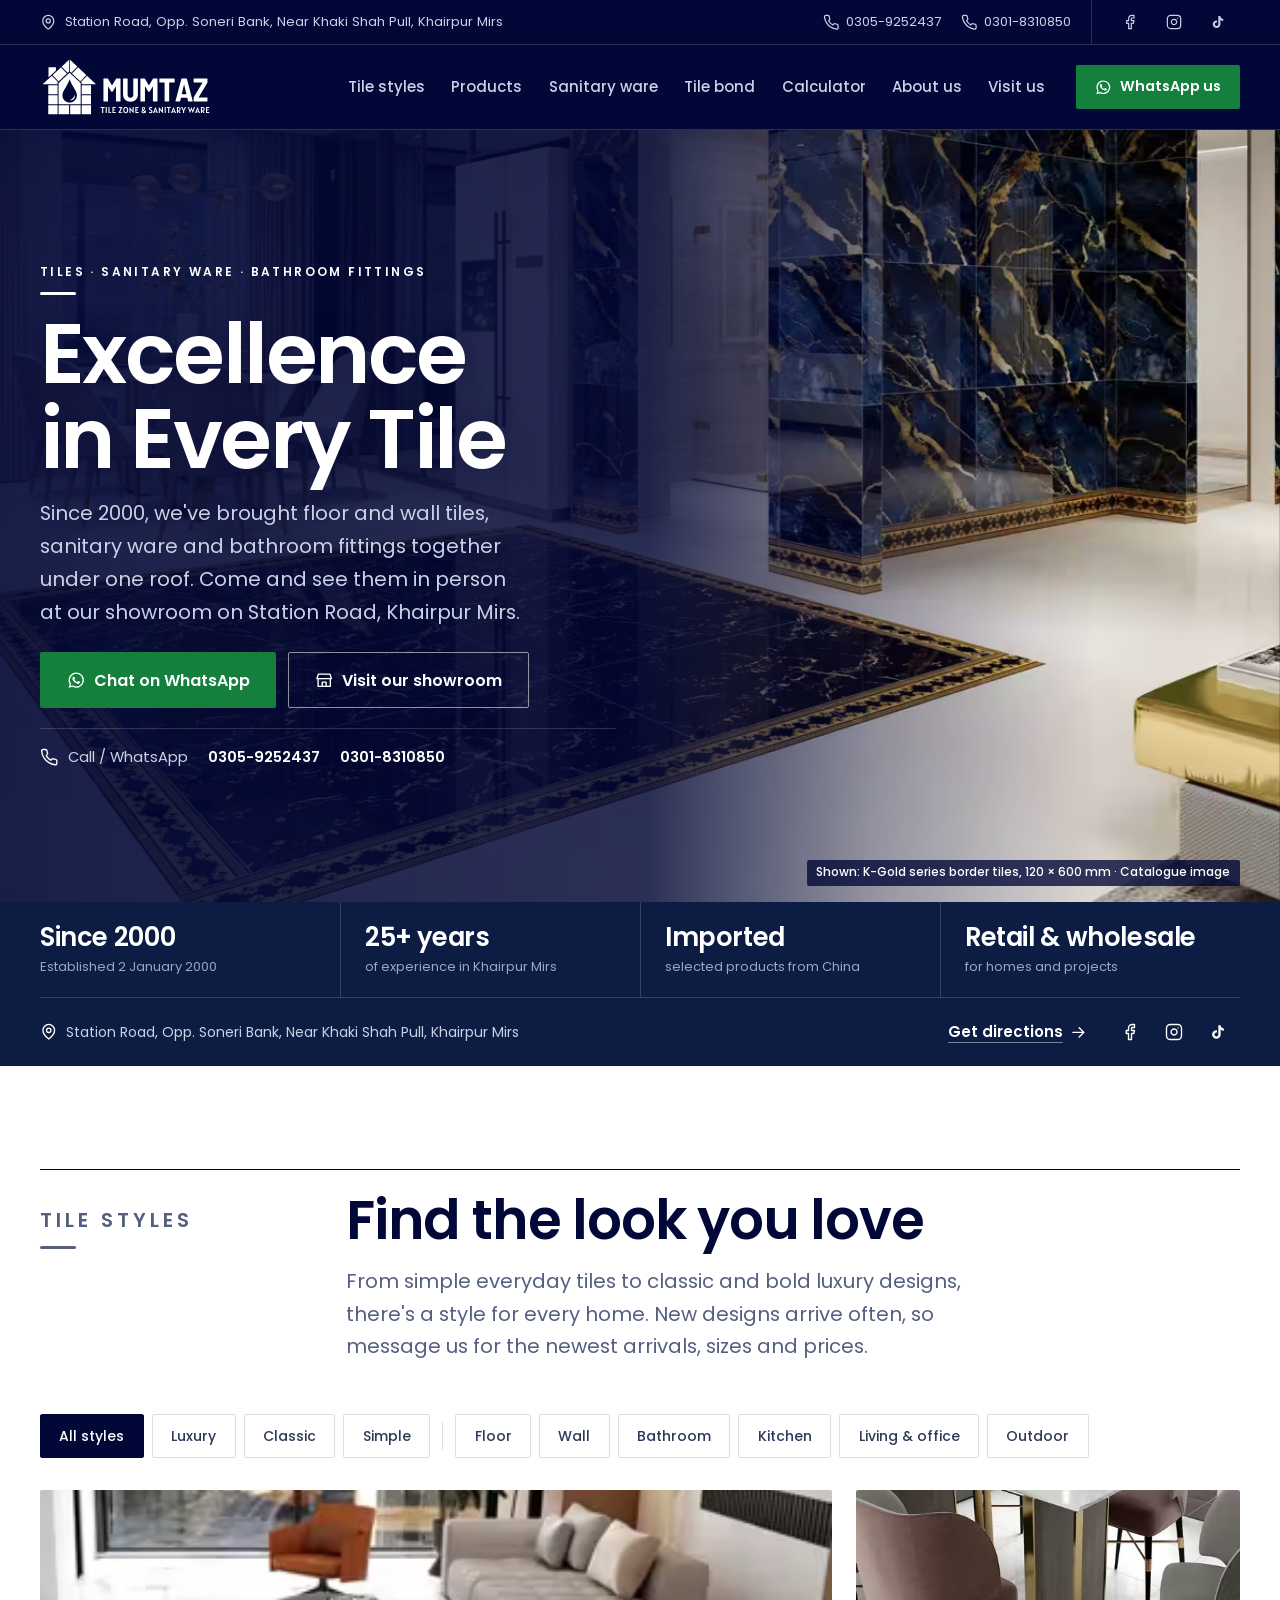
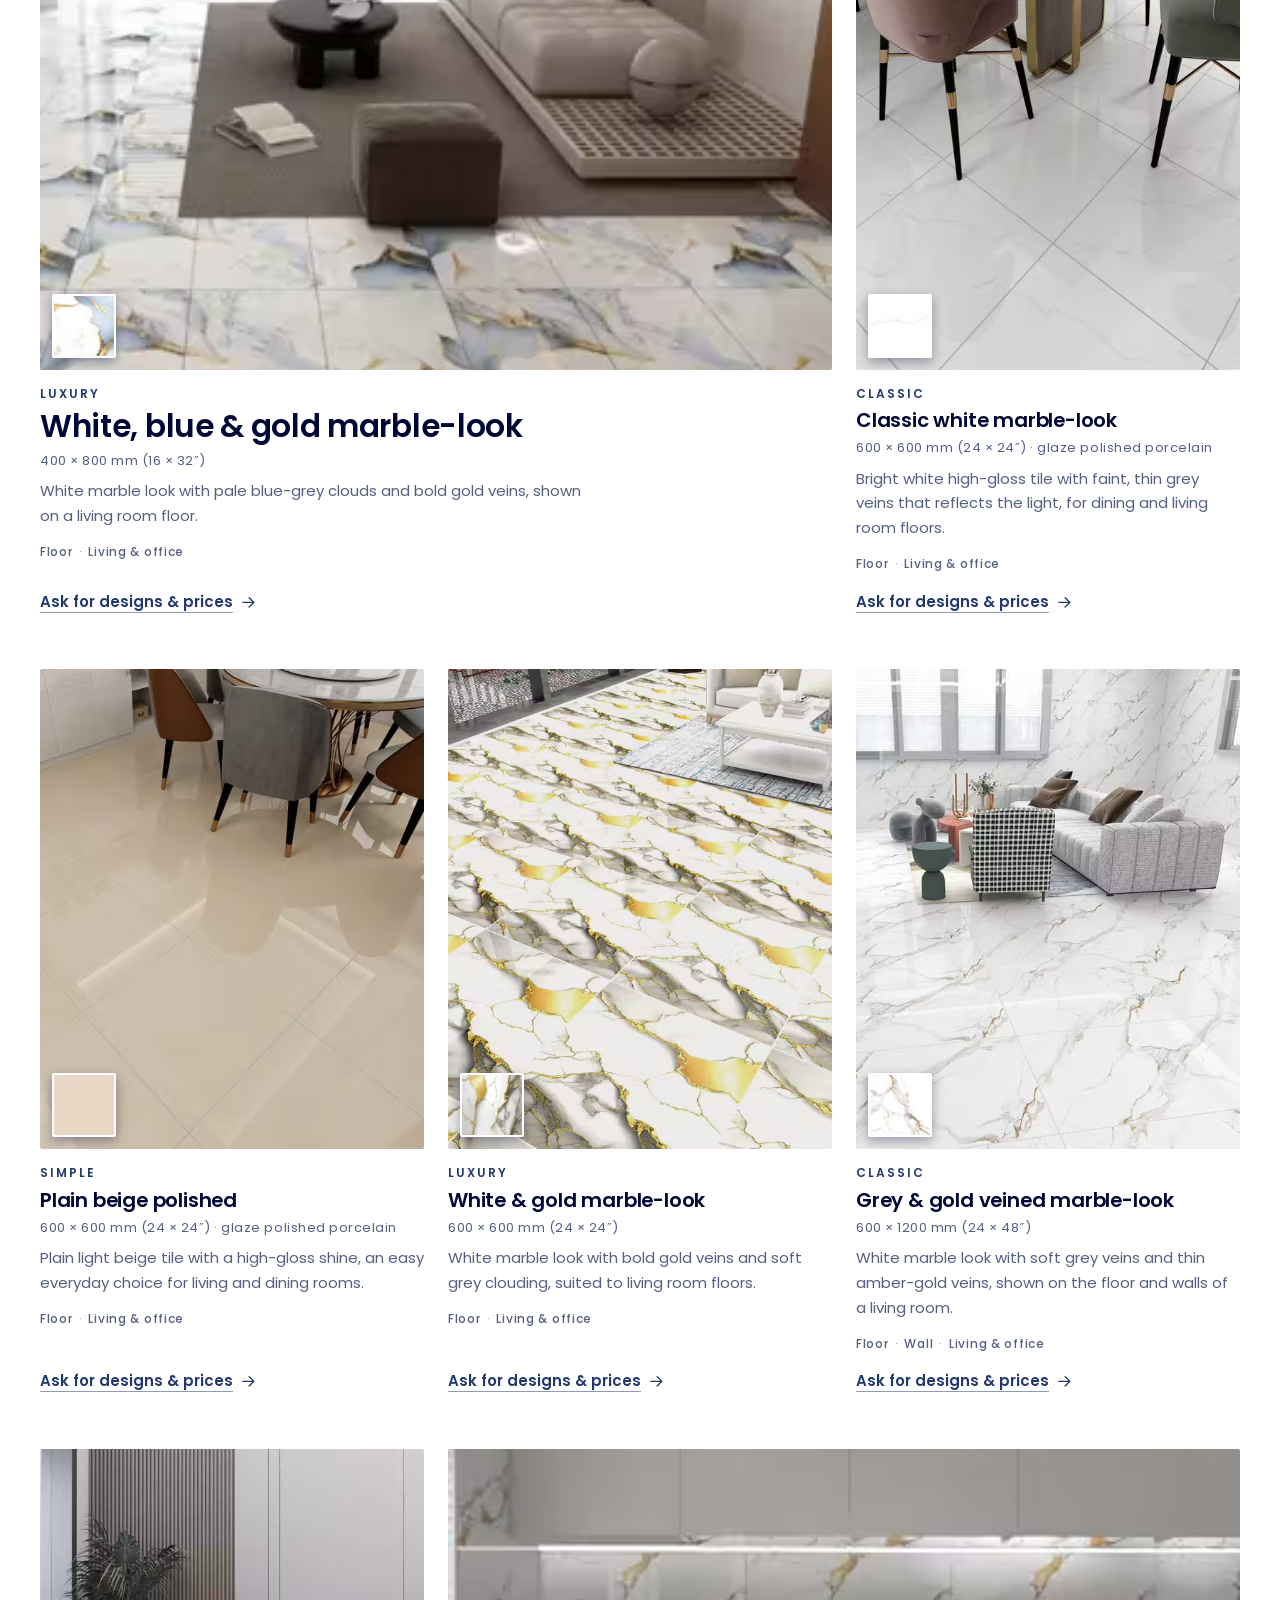
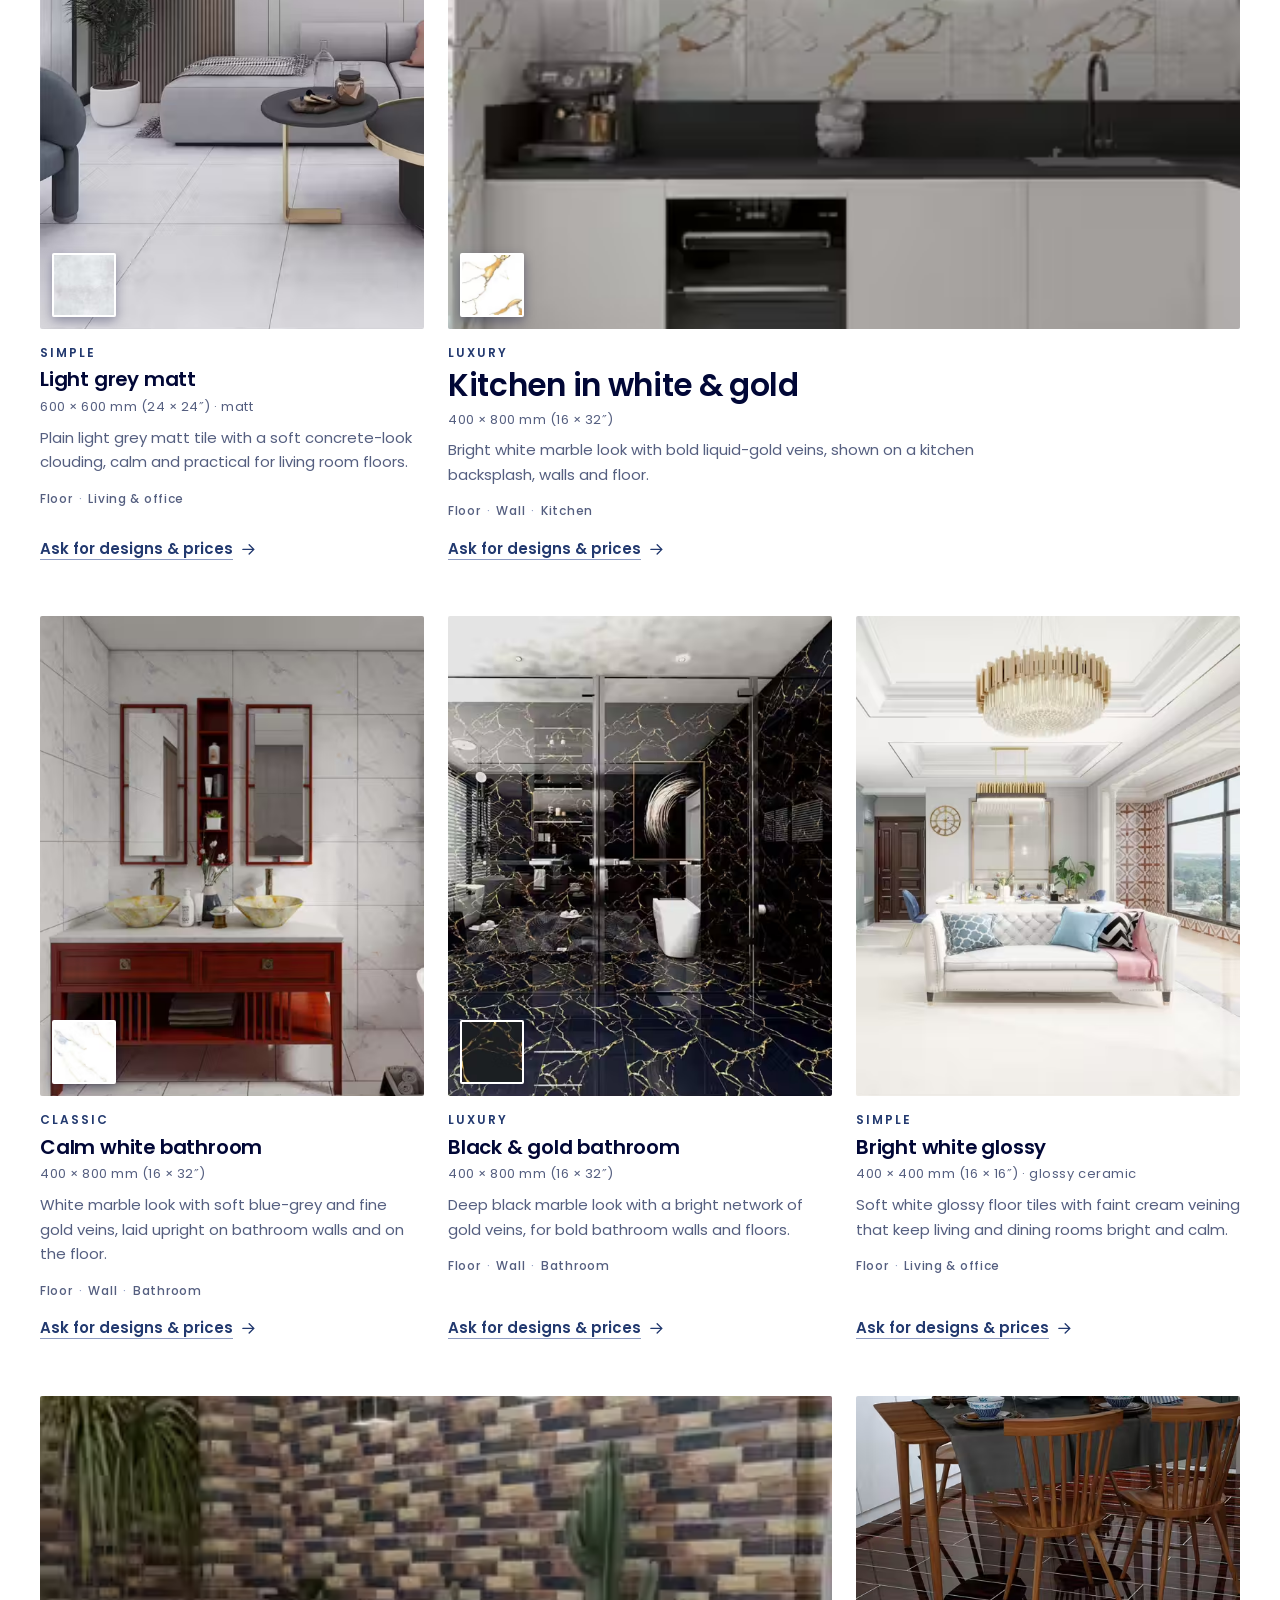
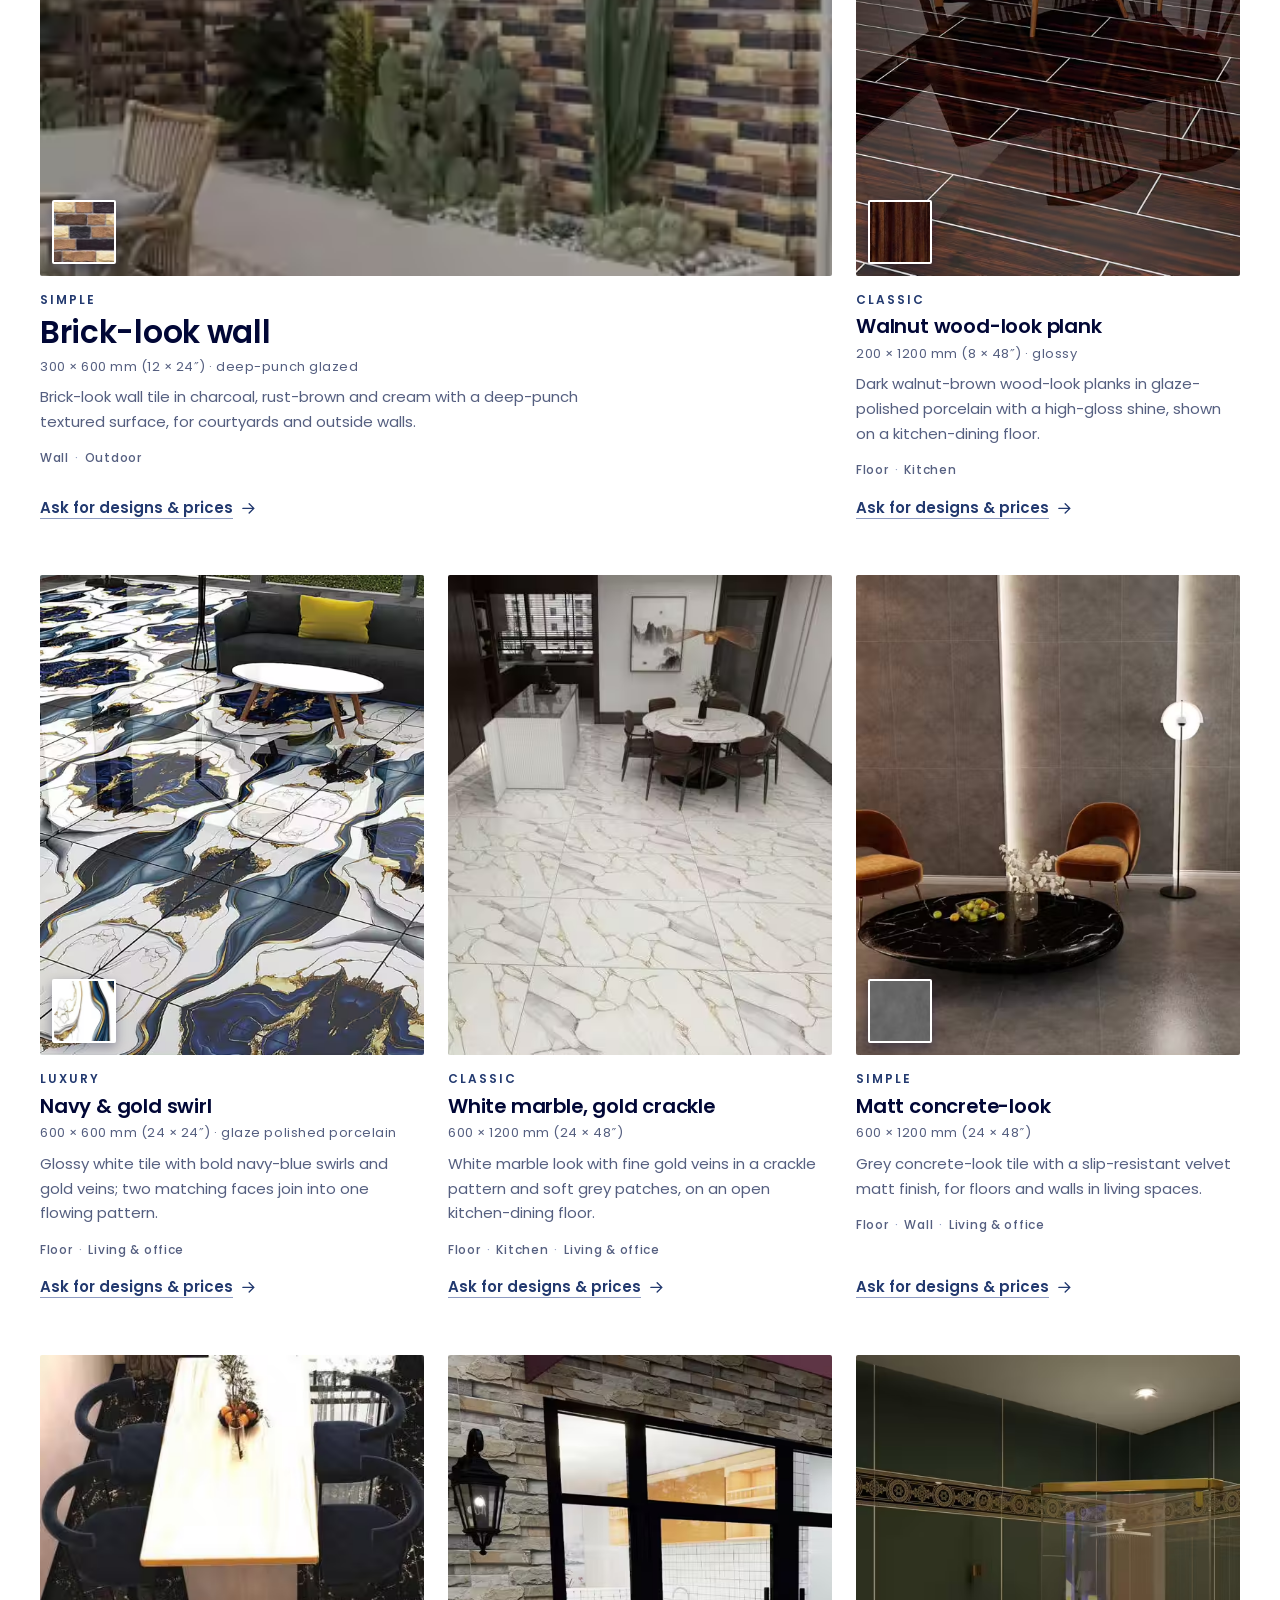
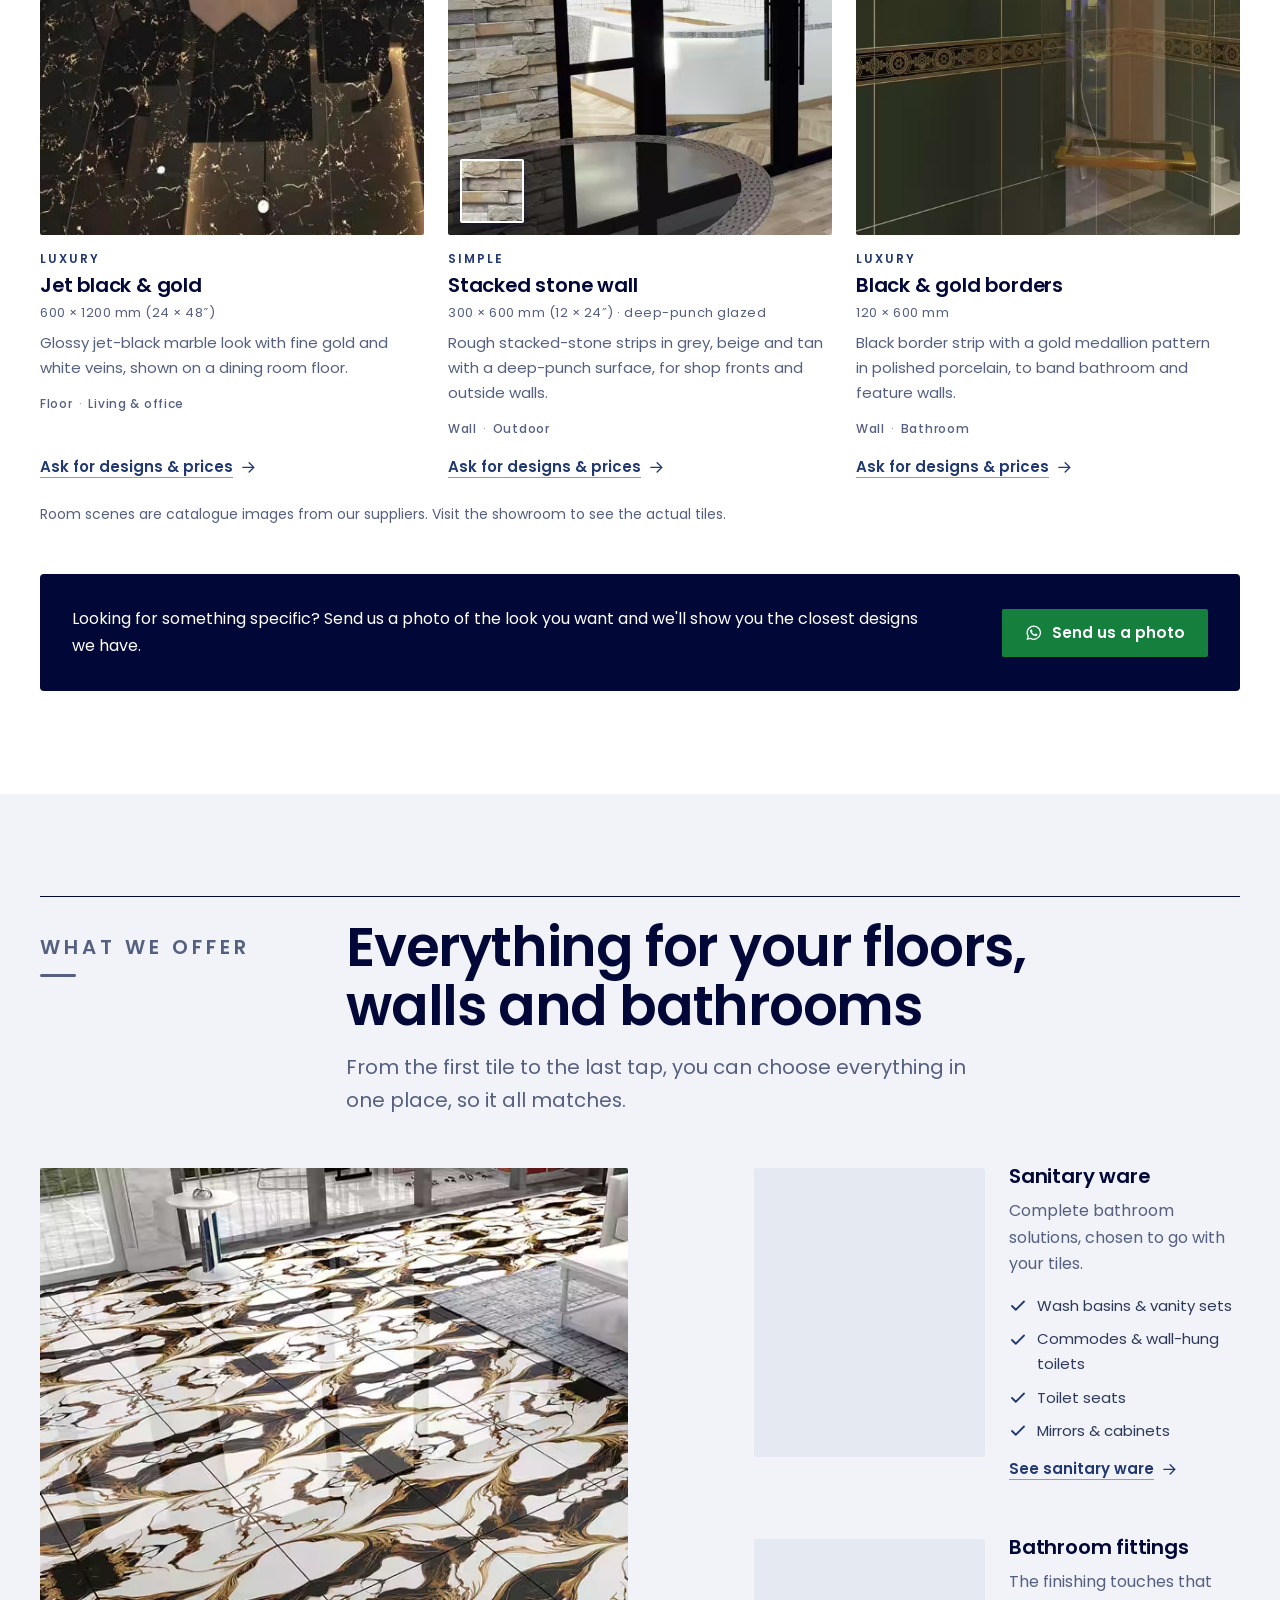
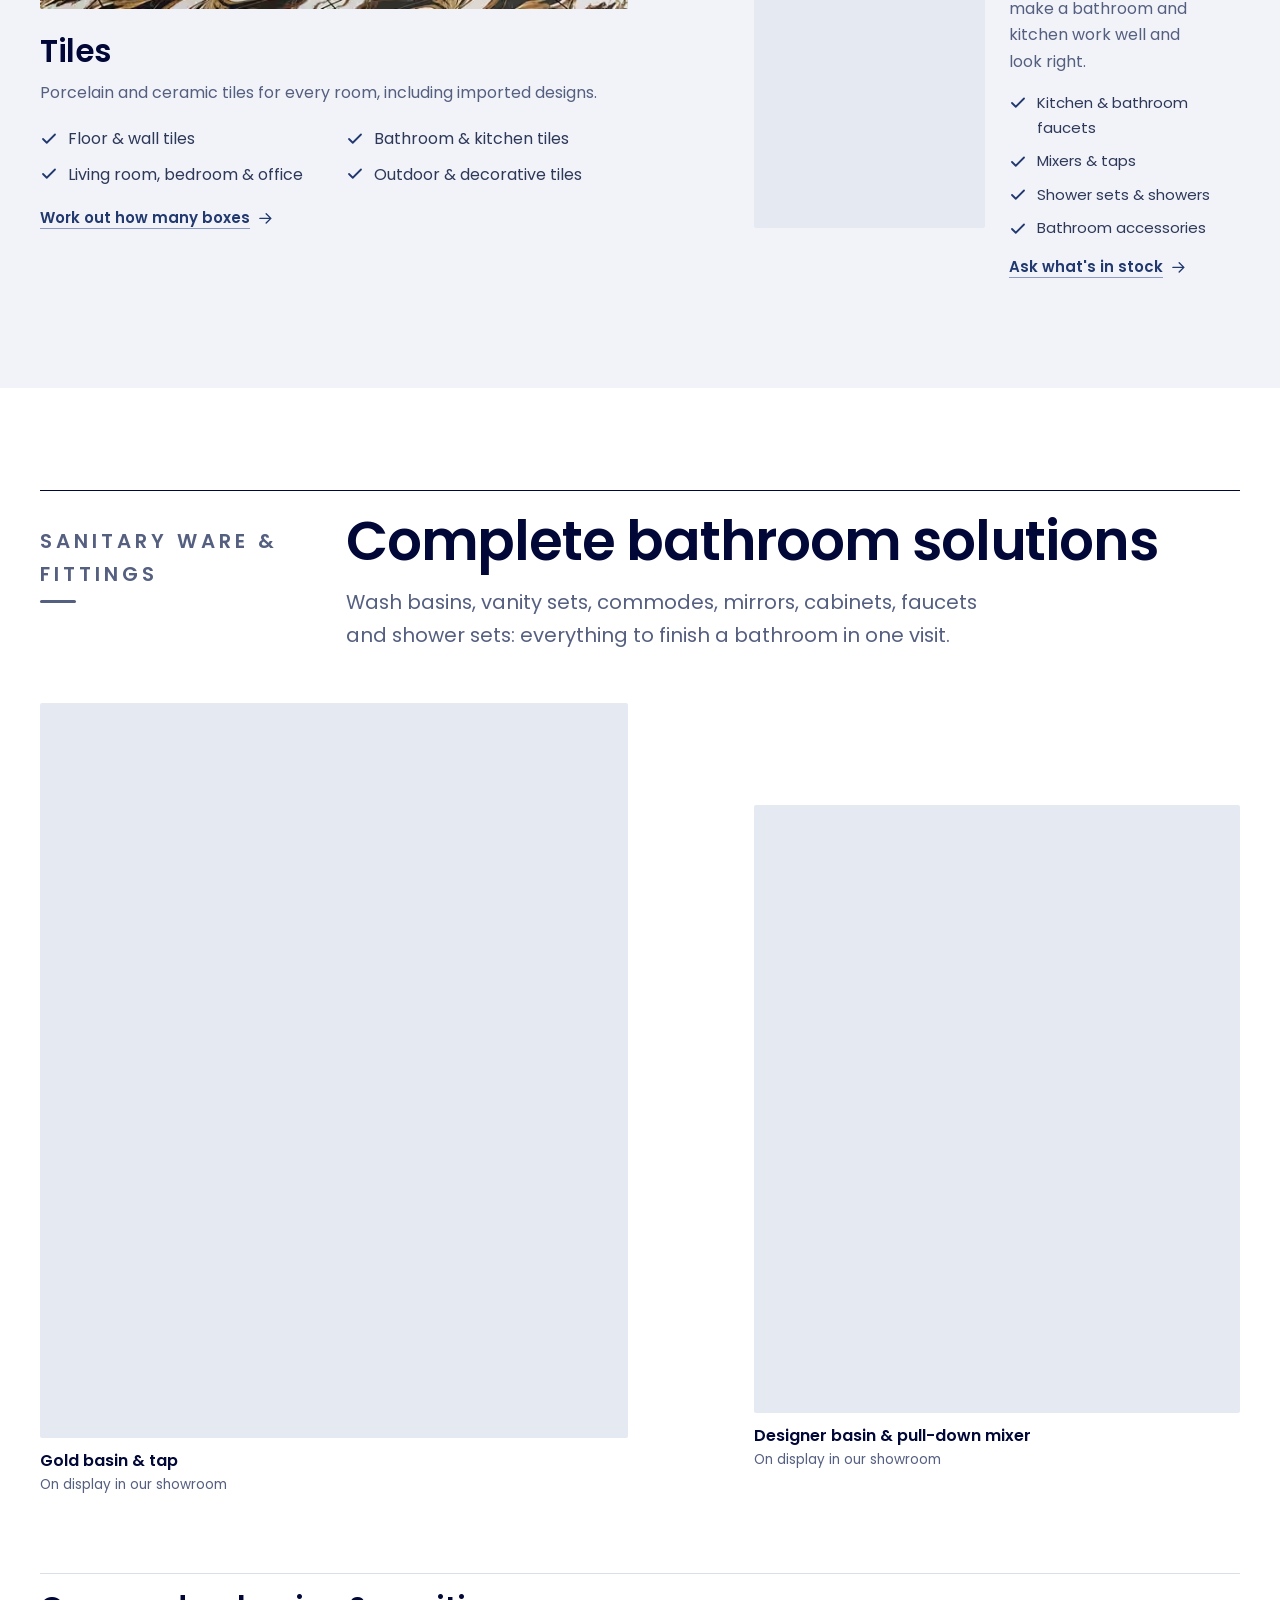
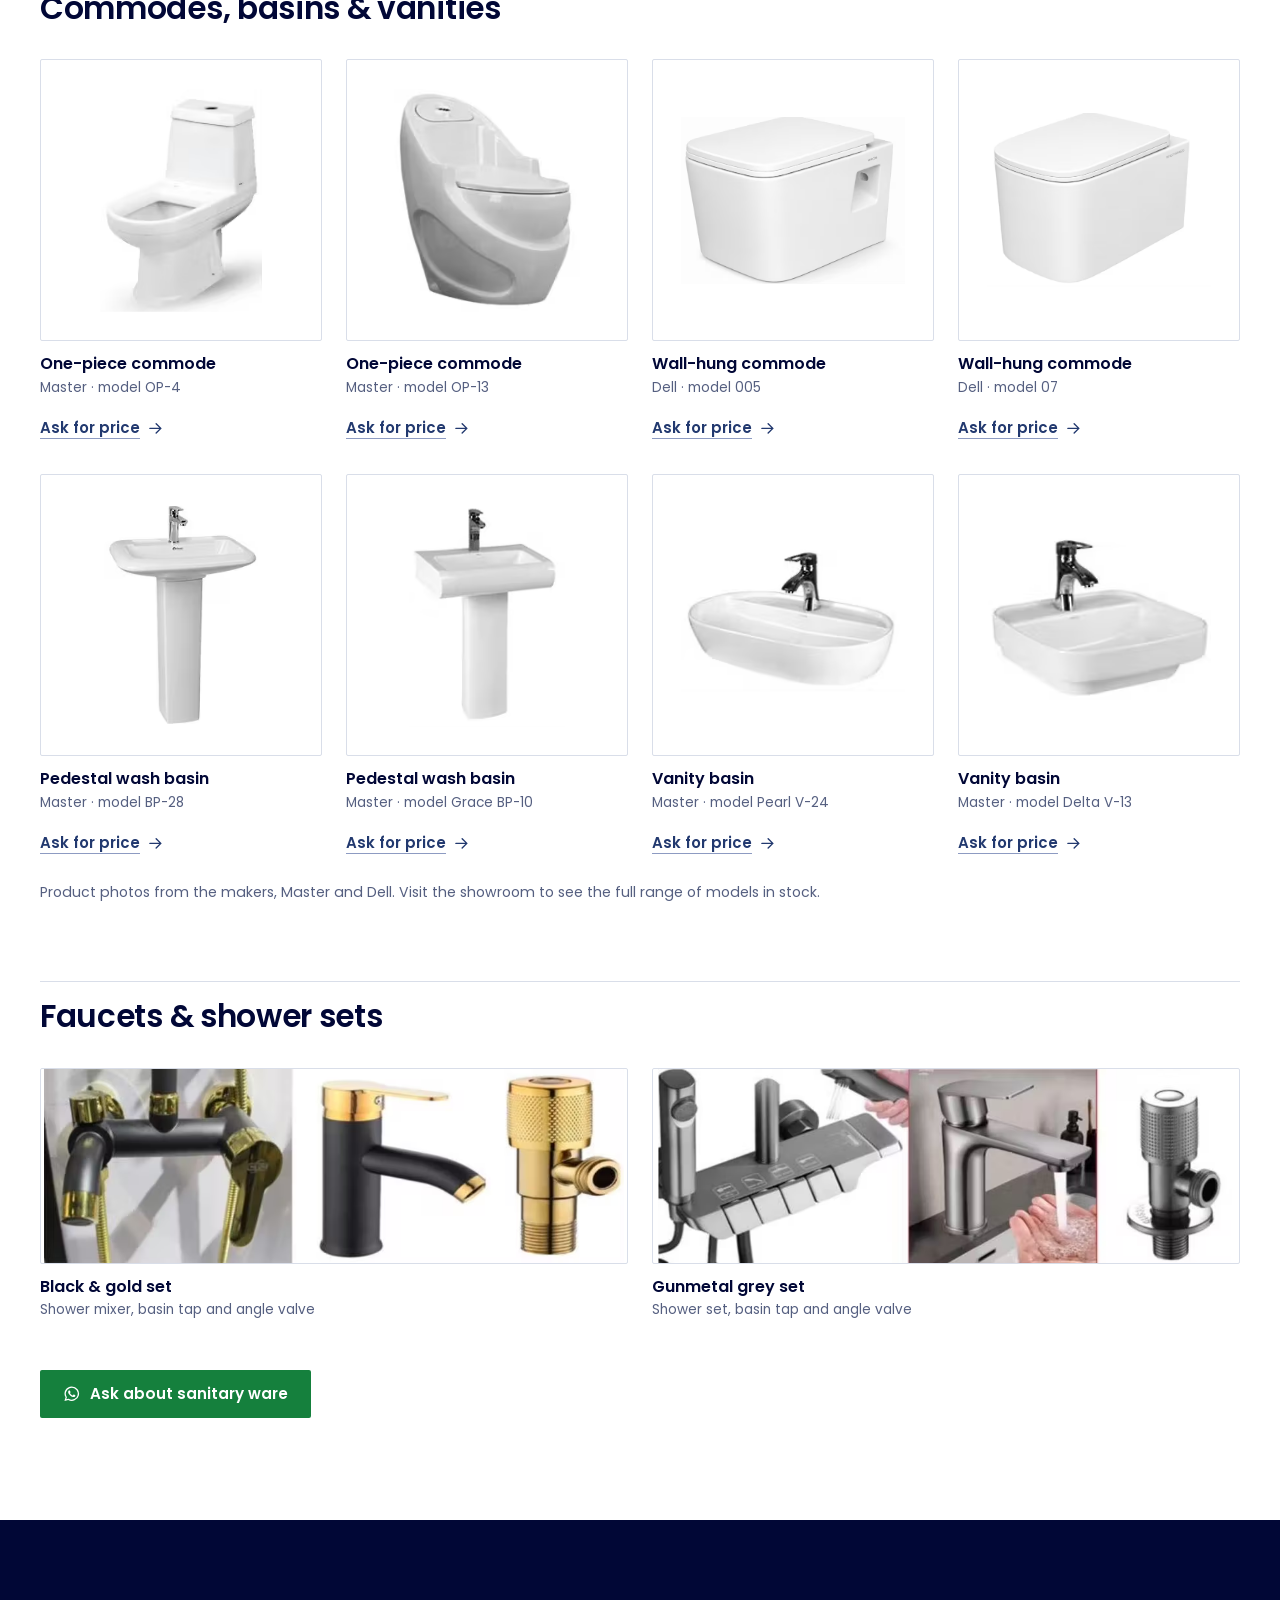
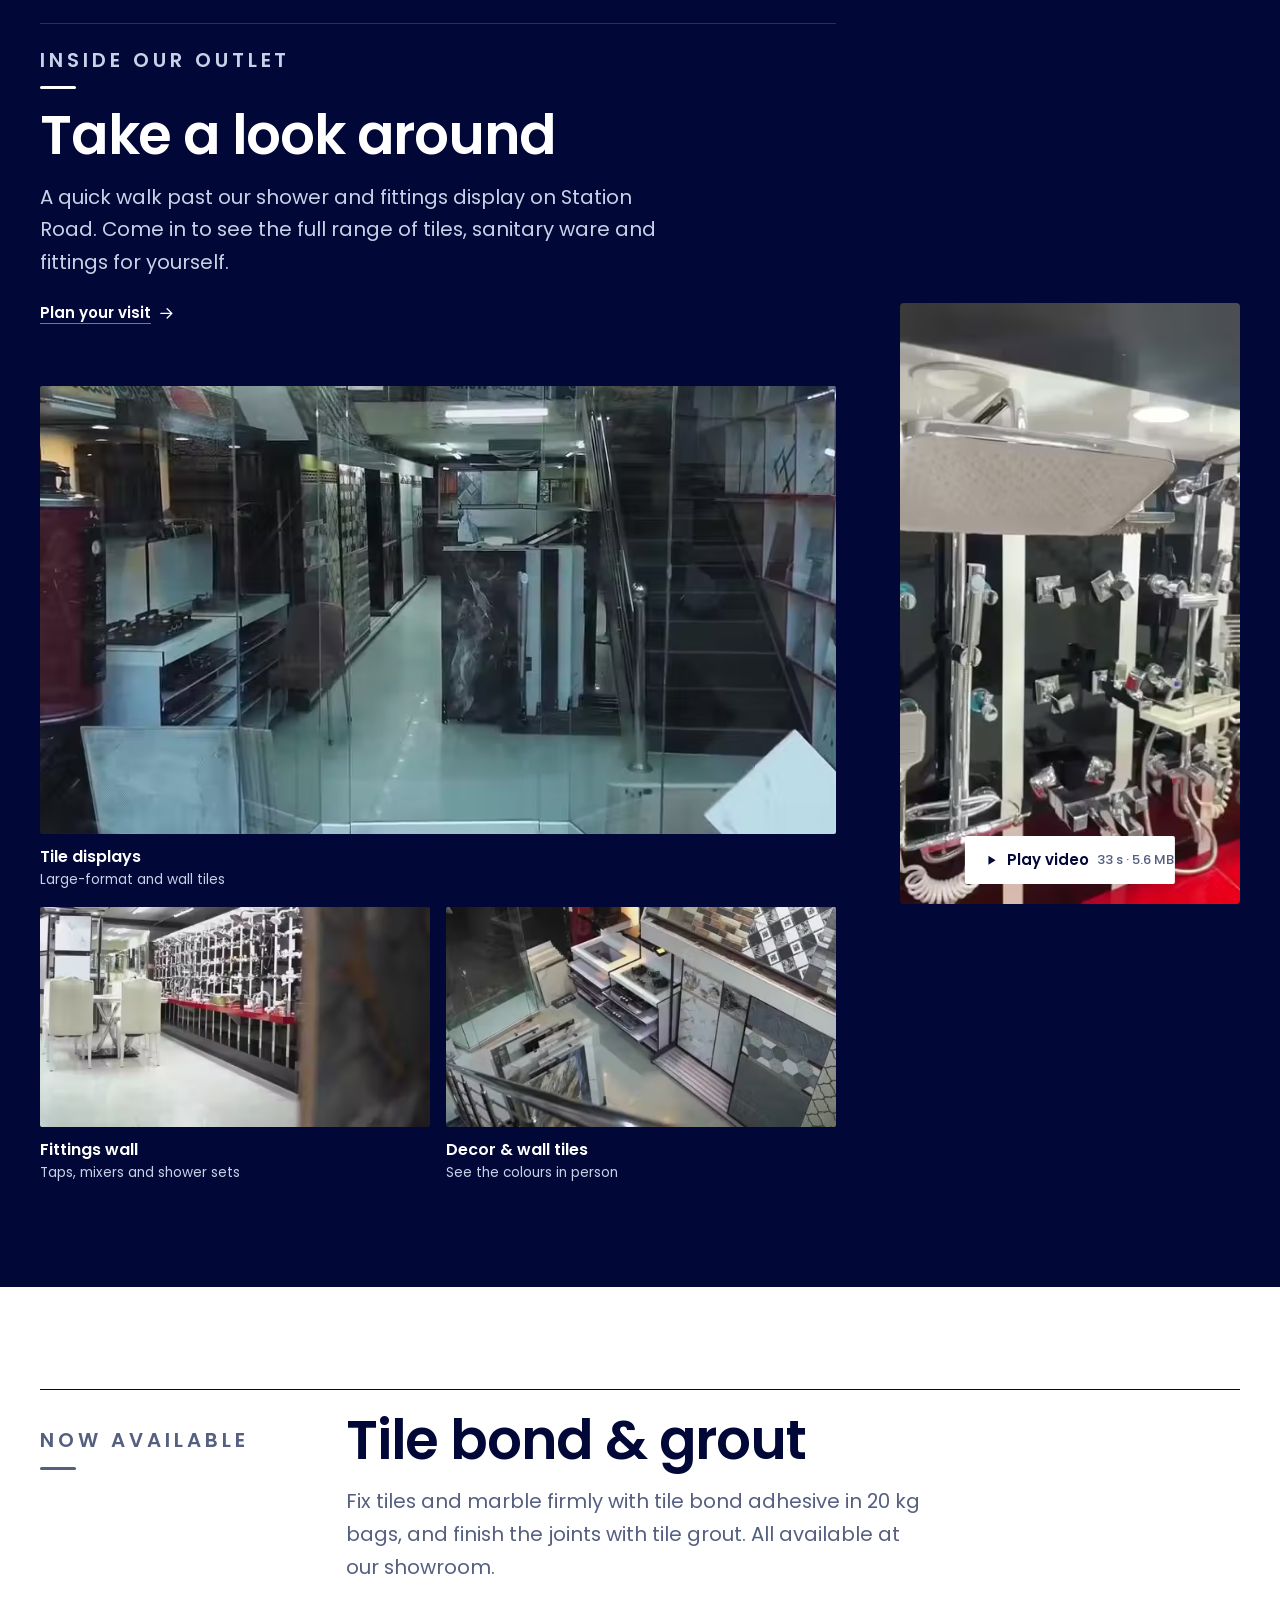
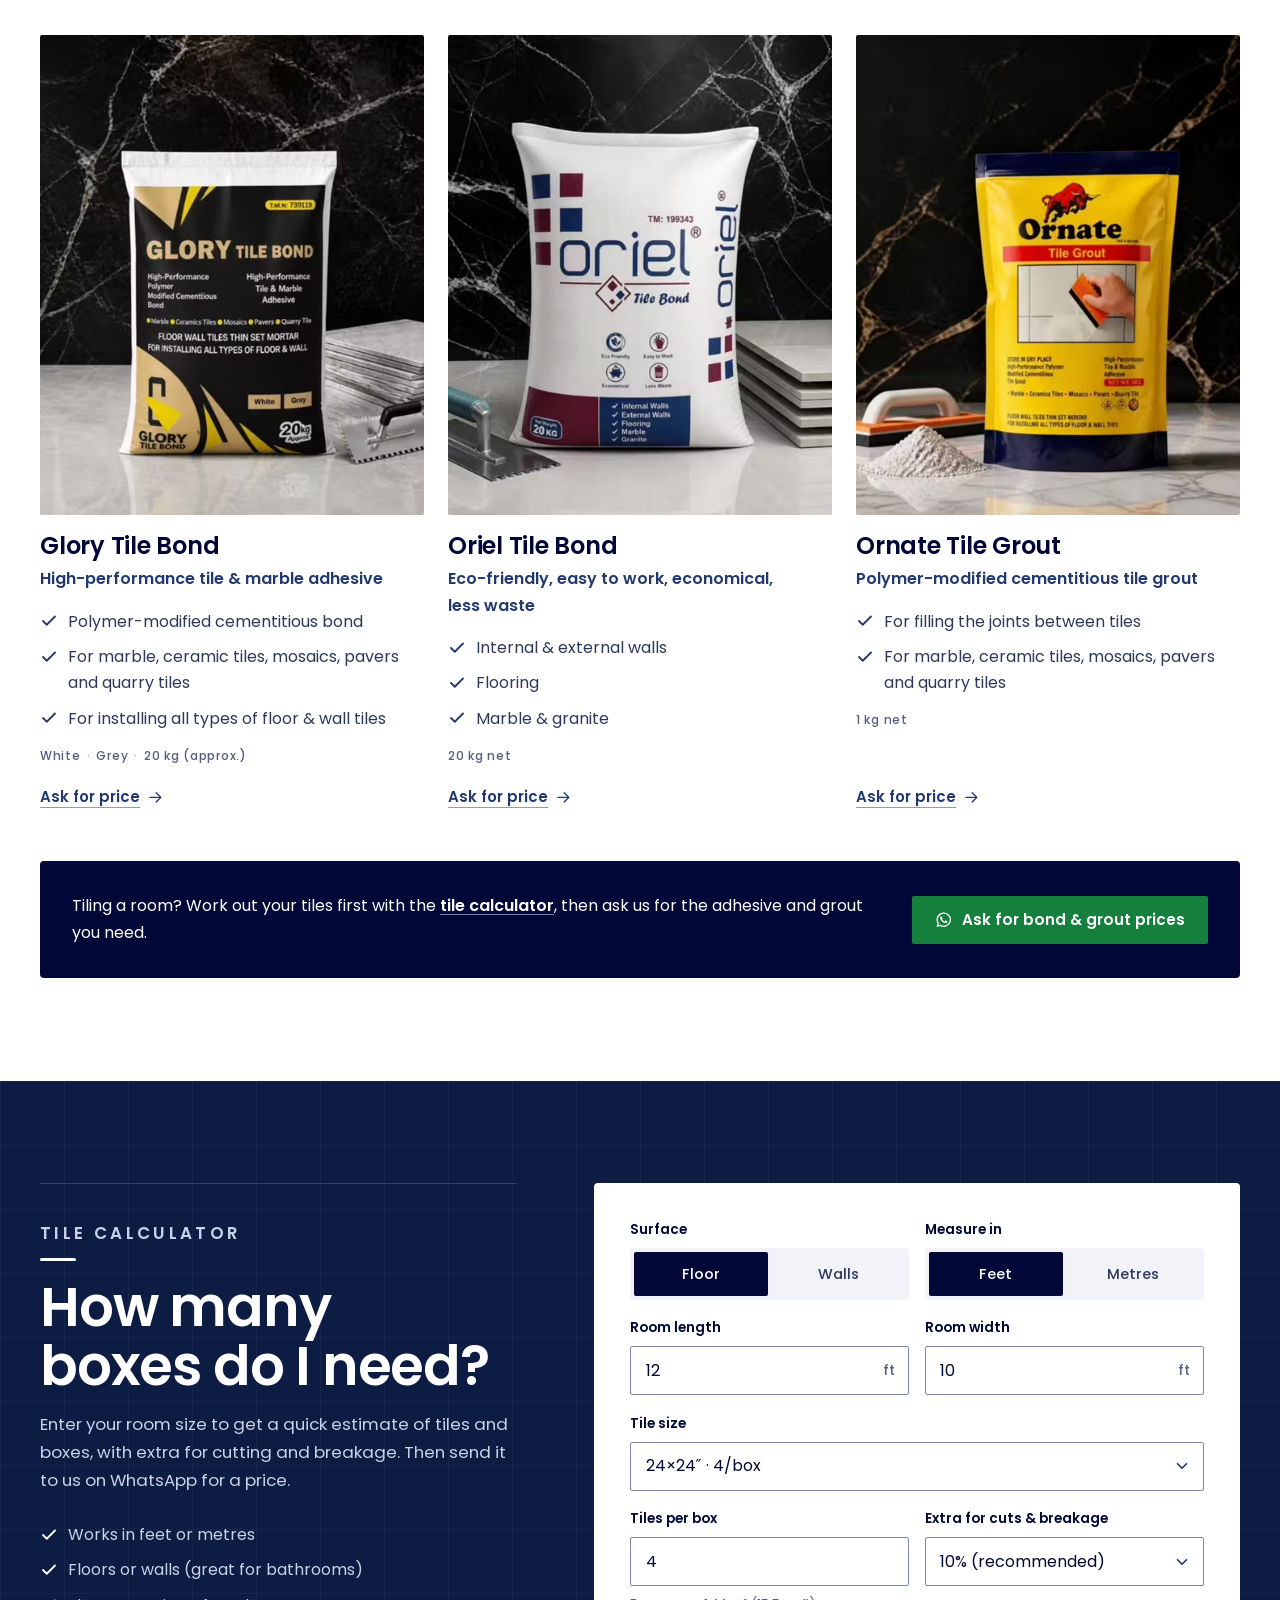
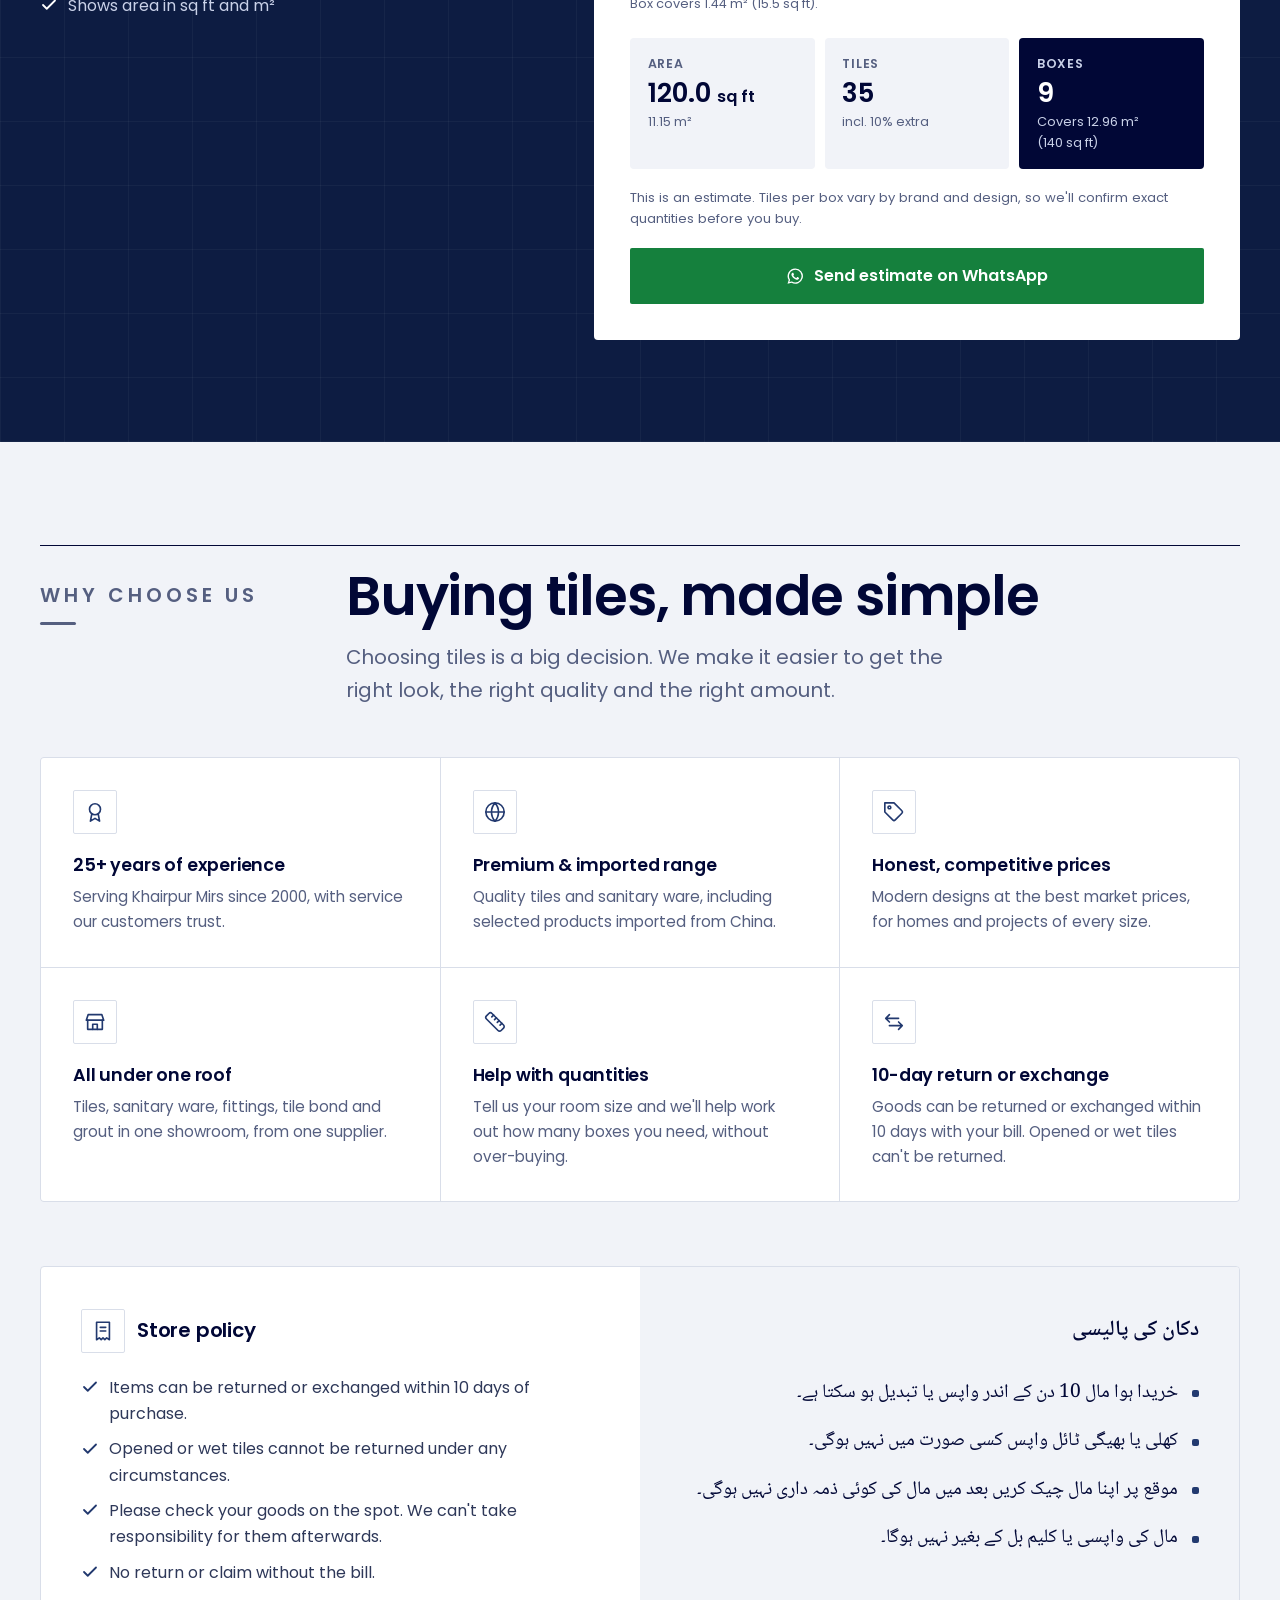
==== commit 4acf4093: "Redesign: catalogue photos, in-stock tiles and maker sanitary photos - Hero, tile cards, Tiles lead " ====
--- a/site/index.html
+++ b/site/index.html
@@ -27,15 +27,18 @@
 
   <link rel="preconnect" href="https://fonts.googleapis.com">
   <link rel="preconnect" href="https://fonts.gstatic.com" crossorigin>
-  <link rel="stylesheet" href="https://fonts.googleapis.com/css2?family=Noto+Naskh+Arabic:wght@400;600&amp;family=Poppins:wght@400;500;600;700&amp;display=swap">
-  <link rel="stylesheet" href="css/style.css">
+  <!-- Poppins 400/500/600 only. The Urdu font (Noto Naskh Arabic) is loaded by main.js when the store policy comes near;
+       without JavaScript it loads straight away. -->
+  <link rel="stylesheet" href="https://fonts.googleapis.com/css2?family=Poppins:wght@400;500;600&amp;display=swap">
+  <noscript><link rel="stylesheet" href="https://fonts.googleapis.com/css2?family=Noto+Naskh+Arabic:wght@400;600&amp;display=swap"></noscript>
+  <link rel="stylesheet" href="css/style.css?v=3">
 
   <script>
     // Enables scroll-reveal styling; falls back to fully visible content if main.js never finishes.
     document.documentElement.classList.add('js');
     setTimeout(function () { if (!window.MTZ_READY) document.documentElement.classList.remove('js'); }, 3000);
   </script>
-  <script src="js/main.js" defer></script>
+  <script src="js/main.js?v=3" defer></script>
 
   <script type="application/ld+json">
   {
@@ -151,10 +154,11 @@
     <symbol id="i-award" viewBox="0 0 24 24"><circle cx="12" cy="9" r="6"/><path d="M8.5 14.2 7 22l5-3 5 3-1.5-7.8"/></symbol>
     <symbol id="i-globe" viewBox="0 0 24 24"><circle cx="12" cy="12" r="10"/><path d="M2 12h20M12 2a15 15 0 0 1 0 20M12 2a15 15 0 0 0 0 20"/></symbol>
     <symbol id="i-tag" viewBox="0 0 24 24"><path d="M20.6 13.4 13.4 20.6a2 2 0 0 1-2.8 0L2 12V2h10l8.6 8.6a2 2 0 0 1 0 2.8Z"/><circle cx="7" cy="7" r="1.5"/></symbol>
+    <symbol id="i-play" viewBox="0 0 24 24"><path fill="currentColor" stroke="none" d="M8 5.5v13l10.5-6.5Z"/></symbol>
   </svg>
 
   <!-- Top bar -->
-  <aside class="topbar" id="top" aria-label="Shop contact details">
+  <aside class="topbar" aria-label="Shop contact details">
     <div class="container topbar__inner">
       <p class="topbar__item">
         <svg class="icon" aria-hidden="true"><use href="#i-pin"/></svg>
@@ -176,7 +180,7 @@
   <header class="site-header">
     <div class="container site-header__inner">
       <a class="brand" href="#top" aria-label="Mumtaz Tile Zone &amp; Sanitary Ware, back to top">
-        <img src="assets/logo/mumtaz-logo-horizontal-primary.svg" alt="Mumtaz Tile Zone &amp; Sanitary Ware" width="172" height="59">
+        <img src="assets/logo/mumtaz-logo-horizontal-reversed-white.svg" alt="Mumtaz Tile Zone &amp; Sanitary Ware" width="172" height="59">
       </a>
 
       <button class="nav-toggle" type="button" aria-controls="site-nav" aria-expanded="false" aria-label="Menu">
@@ -186,15 +190,15 @@
 
       <nav class="nav" id="site-nav" aria-label="Main">
         <ul class="nav__list">
+          <li><a href="#collections">Tile styles</a></li>
           <li><a href="#products">Products</a></li>
-          <li><a href="#collections">Tile styles</a></li>
           <li><a href="#sanitary">Sanitary ware</a></li>
           <li><a href="#tile-bond">Tile bond</a></li>
           <li><a href="#calculator">Calculator</a></li>
           <li><a href="#about">About us</a></li>
           <li><a href="#visit">Visit us</a></li>
         </ul>
-        <a class="btn btn--primary nav__cta" href="https://wa.me/923059252437" target="_blank" rel="noopener"
+        <a class="btn btn--wa nav__cta" href="https://wa.me/923059252437" target="_blank" rel="noopener"
            data-wa="Assalam o Alaikum! I'd like to ask about your tiles and sanitary ware.">
           <svg class="icon" aria-hidden="true"><use href="#i-wa"/></svg>WhatsApp us
         </a>
@@ -204,103 +208,564 @@
   <div class="nav-backdrop" aria-hidden="true"></div>
 
   <main id="main" tabindex="-1">
-    <!-- Hero -->
-    <section class="hero" aria-labelledby="hero-title">
-      <div class="container hero__inner">
-        <div class="hero__copy">
-          <p class="eyebrow eyebrow--light rise">
-            <span><span class="nw">Tiles&nbsp;·</span> <span class="nw">Sanitary ware&nbsp;·</span> <span class="nw">Bathroom fittings</span></span>
-          </p>
-          <h1 class="hero__title rise rise-d1" id="hero-title">
-            <span class="visually-hidden">Mumtaz Tile Zone &amp; Sanitary Ware, Khairpur Mirs: </span>Excellence in Every&nbsp;Tile
-          </h1>
-          <p class="hero__lead rise rise-d2">
-            Since 2000, we've brought floor and wall tiles, sanitary ware and bathroom fittings together under one roof.
-            Come and see them in person at our showroom on Station Road, Khairpur Mirs.
-          </p>
-          <div class="hero__actions rise rise-d3" data-hide-fab>
-            <a class="btn btn--light btn--lg" href="#visit">
-              <svg class="icon" aria-hidden="true"><use href="#i-store"/></svg>Visit our showroom
-            </a>
-            <a class="btn btn--ghost-light btn--lg" href="https://wa.me/923059252437" target="_blank" rel="noopener"
-               data-wa="Assalam o Alaikum! I'd like to ask about your tiles and sanitary ware.">
-              <svg class="icon" aria-hidden="true"><use href="#i-wa"/></svg>Chat on WhatsApp
-            </a>
+    <!-- Hero: a full-bleed catalogue room scene, tall crop on phones (≤699px), wide above. The only eager image. -->
+    <section class="hero" aria-labelledby="hero-title" style="--hero-focus: 50% 35%; --hero-focus-wide: 55% 55%">
+      <picture class="hero__media">
+        <source media="(max-width: 699px)" type="image/avif" sizes="100vw" width="750" height="1000"
+                srcset="assets/img/hero/hero-tall-600.avif 600w, assets/img/hero/hero-tall-750.avif 750w">
+        <source media="(max-width: 699px)" srcset="assets/img/hero/hero-tall-750.jpg" width="750" height="1000">
+        <source type="image/avif" sizes="(max-width: 960px) 150vw, 100vw" width="1600" height="900"
+                srcset="assets/img/hero/hero-wide-1280.avif 1280w, assets/img/hero/hero-wide-1600.avif 1600w, assets/img/hero/hero-wide-1920.avif 1920w">
+        <img src="assets/img/hero/hero-wide-1280.jpg" width="1280" height="720" fetchpriority="high"
+             alt="Kitchen and dining room with a black-and-gold marble floor inset framed by gold border tiles, and blue-and-gold marble columns">
+      </picture>
+      <div class="hero__inner">
+        <div class="container">
+          <div class="hero__copy">
+            <p class="eyebrow eyebrow--light rise">
+              <span><span class="nw">Tiles&nbsp;·</span> <span class="nw">Sanitary ware&nbsp;·</span> <span class="nw">Bathroom fittings</span></span>
+            </p>
+            <h1 class="hero__title rise rise-d1" id="hero-title">
+              <span class="visually-hidden">Mumtaz Tile Zone &amp; Sanitary Ware, Khairpur Mirs: </span>Excellence in Every&nbsp;Tile
+            </h1>
+            <p class="hero__lead rise rise-d2">
+              Since 2000, we've brought floor and wall tiles, sanitary ware and bathroom fittings together under one roof.<span class="hero__lead-more">
+              Come and see them in person at our showroom on Station Road, Khairpur Mirs.</span>
+            </p>
+            <div class="hero__actions rise rise-d3" data-hide-fab>
+              <a class="btn btn--wa btn--lg" href="https://wa.me/923059252437" target="_blank" rel="noopener"
+                 data-wa="Assalam o Alaikum! I'd like to ask about your tiles and sanitary ware.">
+                <svg class="icon" aria-hidden="true"><use href="#i-wa"/></svg>Chat on WhatsApp
+              </a>
+              <a class="btn btn--ghost-light btn--lg hero__visit" href="#visit">
+                <svg class="icon" aria-hidden="true"><use href="#i-store"/></svg>Visit our showroom
+              </a>
+            </div>
+            <p class="hero__phones rise rise-d3">
+              <span class="hero__phones-label">
+                <svg class="icon" aria-hidden="true"><use href="#i-phone"/></svg>Call / WhatsApp
+              </span>
+              <a class="nw" href="tel:+923059252437">0305-9252437</a>
+              <a class="nw" href="tel:+923018310850">0301-8310850</a>
+            </p>
           </div>
-          <p class="hero__phones rise rise-d3">
-            <span class="hero__phones-label">
-              <svg class="icon" aria-hidden="true"><use href="#i-phone"/></svg>Call / WhatsApp
-            </span>
-            <a class="nw" href="tel:+923059252437">0305-9252437</a>
-            <a class="nw" href="tel:+923018310850">0301-8310850</a>
-          </p>
-        </div>
-
-        <div class="hero__board rise rise-d2" aria-hidden="true">
-          <div class="board">
-            <div class="board__tile board__tile--lg">
-              <img src="assets/img/products/tile-blue-marble-slab.jpg" alt="" width="900" height="675">
-              <span class="board__label">In our showroom</span>
-            </div>
-            <div class="board__tile"><img src="assets/img/products/tile-black-gold-marble.jpg" alt="" width="847" height="600"></div>
-            <div class="board__tile"><img src="assets/img/products/tile-wood-plank.jpg" alt="" width="955" height="712"></div>
-            <div class="board__tile"><img src="assets/img/sanitary/real-gold-basin.jpg" alt="" width="1080" height="1079"></div>
-            <div class="board__tile"><img src="assets/img/products/tile-patterned.jpg" alt="" width="1000" height="750"></div>
-            <div class="board__tile"><img src="assets/img/products/tile-white-marble.jpg" alt="" width="847" height="600"></div>
-          </div>
         </div>
       </div>
+      <p class="hero__caption">Shown: K-Gold series border tiles, 120&nbsp;×&nbsp;600&nbsp;mm · Catalogue image</p>
     </section>
 
-    <!-- Quick info -->
-    <div class="infostrip">
+    <!-- Proof band: facts, address and socials (a div, not a section, so the active-nav observer ignores it) -->
+    <div class="proof">
       <div class="container">
-        <div class="infostrip__grid reveal">
-          <div class="infocard">
-            <span class="tile-icon"><svg class="icon" aria-hidden="true"><use href="#i-pin"/></svg></span>
-            <div>
-              <p class="infocard__title">Showroom</p>
-              <p class="infocard__text">Station Road, Opp. Soneri Bank, Near Khaki Shah Pull, Khairpur Mirs</p>
-              <a class="link-arrow" href="https://www.google.com/maps/search/?api=1&amp;query=Khaki+Shah+Pull%2C+Station+Road%2C+Khairpur+Mirs" target="_blank" rel="noopener">
-                Get directions<svg class="icon" aria-hidden="true"><use href="#i-arrow"/></svg>
-              </a>
-            </div>
-          </div>
-          <div class="infocard">
-            <span class="tile-icon"><svg class="icon" aria-hidden="true"><use href="#i-phone"/></svg></span>
-            <div>
-              <p class="infocard__title">Call / WhatsApp</p>
-              <p class="infocard__text infocard__phones">
-                <a href="tel:+923059252437">0305-9252437</a>
-                <a href="tel:+923018310850">0301-8310850</a>
-              </p>
-            </div>
-          </div>
-          <div class="infocard">
-            <span class="tile-icon"><svg class="icon" aria-hidden="true"><use href="#i-ig"/></svg></span>
-            <div>
-              <p class="infocard__title">See our latest designs</p>
-              <div class="infocard__social">
-                <a href="https://www.facebook.com/share/1DME8Le11h/" target="_blank" rel="noopener" aria-label="Facebook: Mumtaz Tile Zone &amp; Sanitary Ware"><svg class="icon" aria-hidden="true"><use href="#i-fb"/></svg></a>
-                <a href="https://www.instagram.com/mumtaztilezone/" target="_blank" rel="noopener" aria-label="Instagram @mumtaztilezone"><svg class="icon" aria-hidden="true"><use href="#i-ig"/></svg></a>
-                <a href="https://www.tiktok.com/@mumtaztilezones" target="_blank" rel="noopener" aria-label="TikTok @mumtaztilezones"><svg class="icon" aria-hidden="true"><use href="#i-tt"/></svg></a>
-              </div>
-            </div>
-          </div>
-        </div>
-      </div>
-    </div>
-
-    <!-- Products -->
-    <section class="section products" id="products" aria-labelledby="products-title">
-      <div class="container">
-        <ul class="trust reveal" aria-label="About Mumtaz Tile Zone at a glance">
+        <ul class="trust" aria-label="About Mumtaz Tile Zone at a glance">
           <li><span class="trust__value">Since 2000</span><span class="trust__label">Established 2 January 2000</span></li>
           <li><span class="trust__value">25+ years</span><span class="trust__label">of experience in Khairpur Mirs</span></li>
           <li><span class="trust__value">Imported</span><span class="trust__label">selected products from China</span></li>
           <li><span class="trust__value">Retail &amp; wholesale</span><span class="trust__label">for homes and projects</span></li>
         </ul>
-
+        <div class="proof__visit">
+          <p><svg class="icon" aria-hidden="true"><use href="#i-pin"/></svg>Station Road, Opp. Soneri Bank, Near Khaki Shah Pull, Khairpur Mirs</p>
+          <a class="link-arrow link-arrow--light" href="https://www.google.com/maps/search/?api=1&amp;query=Khaki+Shah+Pull%2C+Station+Road%2C+Khairpur+Mirs" target="_blank" rel="noopener">
+            Get directions<svg class="icon" aria-hidden="true"><use href="#i-arrow"/></svg>
+          </a>
+          <div class="proof__social">
+            <a href="https://www.facebook.com/share/1DME8Le11h/" target="_blank" rel="noopener" aria-label="Facebook: Mumtaz Tile Zone &amp; Sanitary Ware"><svg class="icon" aria-hidden="true"><use href="#i-fb"/></svg></a>
+            <a href="https://www.instagram.com/mumtaztilezone/" target="_blank" rel="noopener" aria-label="Instagram @mumtaztilezone"><svg class="icon" aria-hidden="true"><use href="#i-ig"/></svg></a>
+            <a href="https://www.tiktok.com/@mumtaztilezones" target="_blank" rel="noopener" aria-label="TikTok @mumtaztilezones"><svg class="icon" aria-hidden="true"><use href="#i-tt"/></svg></a>
+          </div>
+        </div>
+      </div>
+    </div>
+
+    <!-- Tile styles -->
+    <section class="section" id="collections" aria-labelledby="collections-title">
+      <div class="container">
+        <div class="section-head reveal">
+          <p class="eyebrow">Tile styles</p>
+          <h2 id="collections-title">Find the look you love</h2>
+          <p>From simple everyday tiles to classic and bold luxury designs, there's a style for every home. New designs arrive often, so message us for the newest arrivals, sizes and prices.</p>
+        </div>
+
+        <!-- Single-select filters over data-tags (look + rooms): the three looks first, then the rooms -->
+        <div class="filters reveal" role="group" aria-label="Filter tile styles by look or room">
+          <button class="chip" type="button" data-filter="all" aria-pressed="true">All styles</button>
+          <button class="chip" type="button" data-filter="luxury" aria-pressed="false">Luxury</button>
+          <button class="chip" type="button" data-filter="classic" aria-pressed="false">Classic</button>
+          <button class="chip" type="button" data-filter="simple" aria-pressed="false">Simple</button>
+          <span class="filters__divider" aria-hidden="true"></span>
+          <button class="chip" type="button" data-filter="floor" aria-pressed="false">Floor</button>
+          <button class="chip" type="button" data-filter="wall" aria-pressed="false">Wall</button>
+          <button class="chip" type="button" data-filter="bathroom" aria-pressed="false">Bathroom</button>
+          <button class="chip" type="button" data-filter="kitchen" aria-pressed="false">Kitchen</button>
+          <button class="chip" type="button" data-filter="living" aria-pressed="false">Living &amp; office</button>
+          <button class="chip" type="button" data-filter="outdoor" aria-pressed="false">Outdoor</button>
+        </div>
+        <p class="visually-hidden" id="filter-status" aria-live="polite"></p>
+        <!-- Phones only (the grid is a swipe rail at ≤699px); main.js keeps the count in step with the filter -->
+        <p class="rail-hint" aria-hidden="true"><span>Swipe to see all <span data-rail-count>18</span> styles</span><svg class="icon"><use href="#i-arrow"/></svg></p>
+
+        <!-- 18 designs from the shop's stock, in catalogue room scenes, in three looks. DOM order = visual order: at 3
+             columns the 3 wide cards fill 7 rows exactly (wide+1 / 3 / 1+wide / 3 / wide+1 / 3 / 3). Visible .tags = the room part of data-tags. -->
+        <div class="swatch-grid rail reveal">
+          <article class="swatch-card swatch-card--wide" data-tags="luxury floor living">
+            <div class="swatch-card__media">
+              <picture class="swatch-card__photo">
+                <source media="(max-width: 699px)" type="image/avif" sizes="78vw" width="720" height="900"
+                        srcset="assets/img/looks/living-blue-gold-m-360.avif 360w, assets/img/looks/living-blue-gold-m-540.avif 540w, assets/img/looks/living-blue-gold-m-720.avif 720w">
+                <source media="(max-width: 699px)" srcset="assets/img/looks/living-blue-gold-m-540.jpg" width="540" height="675">
+                <source type="image/avif" sizes="(min-width: 1281px) 792px, 64vw" width="1000" height="600"
+                        srcset="assets/img/looks/living-blue-gold-640.avif 640w, assets/img/looks/living-blue-gold-1000.avif 1000w">
+                <img src="assets/img/looks/living-blue-gold-1000.jpg" alt="Living room with a grey modular sofa, an orange accent chair and a black round coffee table on a glossy floor of white marble-look tiles with blue-grey clouds and gold veins" width="1000" height="600" loading="lazy" decoding="async">
+              </picture>
+              <picture class="swatch-card__face">
+                <source type="image/avif" srcset="assets/img/faces/living-blue-gold-128.avif">
+                <img src="assets/img/faces/living-blue-gold-128.jpg" alt="" width="128" height="128" loading="lazy" decoding="async">
+              </picture>
+            </div>
+            <div class="swatch-card__body">
+              <p class="swatch-card__look">Luxury</p>
+              <h3>White, blue &amp; gold marble-look</h3>
+              <p class="swatch-card__size">400&nbsp;×&nbsp;800&nbsp;mm (16&nbsp;×&nbsp;32″)</p>
+              <p>White marble look with pale blue-grey clouds and bold gold veins, shown on a living room floor.</p>
+              <ul class="tags" aria-label="Suitable for"><li>Floor</li><li>Living &amp; office</li></ul>
+              <a class="link-arrow" href="https://wa.me/923059252437" target="_blank" rel="noopener"
+                 data-wa="Assalam o Alaikum! I'm interested in white, blue &amp; gold marble-look tiles (400 × 800 mm / 16 × 32″, design TC48GG029P). Please share the price and availability.">
+                Ask for designs &amp; prices<span class="visually-hidden">: white, blue &amp; gold marble-look tiles</span><svg class="icon" aria-hidden="true"><use href="#i-arrow"/></svg>
+              </a>
+            </div>
+          </article>
+
+          <article class="swatch-card" data-tags="classic floor living">
+            <div class="swatch-card__media">
+              <picture class="swatch-card__photo">
+                <source type="image/avif" sizes="(min-width: 1281px) 384px, (min-width: 700px) 31vw, 78vw"
+                        srcset="assets/img/looks/white-marble-360.avif 360w, assets/img/looks/white-marble-540.avif 540w, assets/img/looks/white-marble-720.avif 720w">
+                <img src="assets/img/looks/white-marble-540.jpg" alt="Dining room with mauve and grey velvet chairs round a gold-framed table on a high-gloss white marble-look floor with soft grey veins" width="540" height="675" loading="lazy" decoding="async">
+              </picture>
+              <picture class="swatch-card__face">
+                <source type="image/avif" srcset="assets/img/faces/white-marble-128.avif">
+                <img src="assets/img/faces/white-marble-128.jpg" alt="" width="128" height="128" loading="lazy" decoding="async">
+              </picture>
+            </div>
+            <div class="swatch-card__body">
+              <p class="swatch-card__look">Classic</p>
+              <h3>Classic white marble-look</h3>
+              <p class="swatch-card__size">600&nbsp;×&nbsp;600&nbsp;mm (24&nbsp;×&nbsp;24″) · glaze polished porcelain</p>
+              <p>Bright white high-gloss tile with faint, thin grey veins that reflects the light, for dining and living room floors.</p>
+              <ul class="tags" aria-label="Suitable for"><li>Floor</li><li>Living &amp; office</li></ul>
+              <a class="link-arrow" href="https://wa.me/923059252437" target="_blank" rel="noopener"
+                 data-wa="Assalam o Alaikum! I'm interested in classic white marble-look tiles (600 × 600 mm / 24 × 24″, design L62043). Please share the price and availability.">
+                Ask for designs &amp; prices<span class="visually-hidden">: classic white marble-look tiles</span><svg class="icon" aria-hidden="true"><use href="#i-arrow"/></svg>
+              </a>
+            </div>
+          </article>
+
+          <article class="swatch-card" data-tags="simple floor living">
+            <div class="swatch-card__media">
+              <picture class="swatch-card__photo">
+                <source type="image/avif" sizes="(min-width: 1281px) 384px, (min-width: 700px) 31vw, 78vw"
+                        srcset="assets/img/looks/plain-beige-360.avif 360w, assets/img/looks/plain-beige-540.avif 540w, assets/img/looks/plain-beige-720.avif 720w">
+                <img src="assets/img/looks/plain-beige-540.jpg" alt="Dining area with dark and grey upholstered chairs on a plain light beige polished floor tile with glossy reflections" width="540" height="675" loading="lazy" decoding="async">
+              </picture>
+              <picture class="swatch-card__face">
+                <source type="image/avif" srcset="assets/img/faces/plain-beige-128.avif">
+                <img src="assets/img/faces/plain-beige-128.jpg" alt="" width="128" height="128" loading="lazy" decoding="async">
+              </picture>
+            </div>
+            <div class="swatch-card__body">
+              <p class="swatch-card__look">Simple</p>
+              <h3>Plain beige polished</h3>
+              <p class="swatch-card__size">600&nbsp;×&nbsp;600&nbsp;mm (24&nbsp;×&nbsp;24″) · glaze polished porcelain</p>
+              <p>Plain light beige tile with a high-gloss shine, an easy everyday choice for living and dining rooms.</p>
+              <ul class="tags" aria-label="Suitable for"><li>Floor</li><li>Living &amp; office</li></ul>
+              <a class="link-arrow" href="https://wa.me/923059252437" target="_blank" rel="noopener"
+                 data-wa="Assalam o Alaikum! I'm interested in plain beige polished tiles (600 × 600 mm / 24 × 24″, design L62031). Please share the price and availability.">
+                Ask for designs &amp; prices<span class="visually-hidden">: plain beige polished tiles</span><svg class="icon" aria-hidden="true"><use href="#i-arrow"/></svg>
+              </a>
+            </div>
+          </article>
+
+          <article class="swatch-card" data-tags="luxury floor living">
+            <div class="swatch-card__media">
+              <picture class="swatch-card__photo">
+                <source type="image/avif" sizes="(min-width: 1281px) 384px, (min-width: 700px) 31vw, 78vw"
+                        srcset="assets/img/looks/white-gold-360.avif 360w, assets/img/looks/white-gold-540.avif 540w, assets/img/looks/white-gold-720.avif 720w">
+                <img src="assets/img/looks/white-gold-540.jpg" alt="Living room with a white sofa, a white coffee table and a blue patterned rug on a floor of white marble-look tiles with bold gold and grey veins." width="540" height="675" loading="lazy" decoding="async">
+              </picture>
+              <picture class="swatch-card__face">
+                <source type="image/avif" srcset="assets/img/faces/white-gold-128.avif">
+                <img src="assets/img/faces/white-gold-128.jpg" alt="" width="128" height="128" loading="lazy" decoding="async">
+              </picture>
+            </div>
+            <div class="swatch-card__body">
+              <p class="swatch-card__look">Luxury</p>
+              <h3>White &amp; gold marble-look</h3>
+              <p class="swatch-card__size">600&nbsp;×&nbsp;600&nbsp;mm (24&nbsp;×&nbsp;24″)</p>
+              <p>White marble look with bold gold veins and soft grey clouding, suited to living room floors.</p>
+              <ul class="tags" aria-label="Suitable for"><li>Floor</li><li>Living &amp; office</li></ul>
+              <a class="link-arrow" href="https://wa.me/923059252437" target="_blank" rel="noopener"
+                 data-wa="Assalam o Alaikum! I'm interested in white &amp; gold marble-look tiles (600 × 600 mm, design KJ66006). Please share the price and availability.">
+                Ask for designs &amp; prices<span class="visually-hidden">: white &amp; gold marble-look tiles</span><svg class="icon" aria-hidden="true"><use href="#i-arrow"/></svg>
+              </a>
+            </div>
+          </article>
+
+          <article class="swatch-card" data-tags="classic floor wall living">
+            <div class="swatch-card__media">
+              <picture class="swatch-card__photo">
+                <source type="image/avif" sizes="(min-width: 1281px) 384px, (min-width: 700px) 31vw, 78vw"
+                        srcset="assets/img/looks/calacatta-360.avif 360w, assets/img/looks/calacatta-540.avif 540w">
+                <img src="assets/img/looks/calacatta-540.jpg" alt="Living room with a grey channel-tufted sofa and a checked armchair, the floor and walls laid in large white marble-look tiles with grey and gold veins" width="540" height="675" loading="lazy" decoding="async">
+              </picture>
+              <picture class="swatch-card__face">
+                <source type="image/avif" srcset="assets/img/faces/calacatta-128.avif">
+                <img src="assets/img/faces/calacatta-128.jpg" alt="" width="128" height="128" loading="lazy" decoding="async">
+              </picture>
+            </div>
+            <div class="swatch-card__body">
+              <p class="swatch-card__look">Classic</p>
+              <h3>Grey &amp; gold veined marble-look</h3>
+              <p class="swatch-card__size">600&nbsp;×&nbsp;1200&nbsp;mm (24&nbsp;×&nbsp;48″)</p>
+              <p>White marble look with soft grey veins and thin amber-gold veins, shown on the floor and walls of a living room.</p>
+              <ul class="tags" aria-label="Suitable for"><li>Floor</li><li>Wall</li><li>Living &amp; office</li></ul>
+              <a class="link-arrow" href="https://wa.me/923059252437" target="_blank" rel="noopener"
+                 data-wa="Assalam o Alaikum! I'm interested in grey &amp; gold veined marble-look tiles (600 × 1200 mm / 24 × 48″, design L12065). Please share the price and availability.">
+                Ask for designs &amp; prices<span class="visually-hidden">: grey &amp; gold veined marble-look tiles</span><svg class="icon" aria-hidden="true"><use href="#i-arrow"/></svg>
+              </a>
+            </div>
+          </article>
+
+          <article class="swatch-card" data-tags="simple floor living">
+            <div class="swatch-card__media">
+              <picture class="swatch-card__photo">
+                <source type="image/avif" sizes="(min-width: 1281px) 384px, (min-width: 700px) 31vw, 78vw"
+                        srcset="assets/img/looks/light-grey-matt-360.avif 360w, assets/img/looks/light-grey-matt-540.avif 540w, assets/img/looks/light-grey-matt-720.avif 720w">
+                <img src="assets/img/looks/light-grey-matt-540.jpg" alt="Modern living room with a grey sofa, black and gold round coffee tables and a plant, on a plain light grey matt floor tile" width="540" height="675" loading="lazy" decoding="async">
+              </picture>
+              <picture class="swatch-card__face">
+                <source type="image/avif" srcset="assets/img/faces/light-grey-matt-128.avif">
+                <img src="assets/img/faces/light-grey-matt-128.jpg" alt="" width="128" height="128" loading="lazy" decoding="async">
+              </picture>
+            </div>
+            <div class="swatch-card__body">
+              <p class="swatch-card__look">Simple</p>
+              <h3>Light grey matt</h3>
+              <p class="swatch-card__size">600&nbsp;×&nbsp;600&nbsp;mm (24&nbsp;×&nbsp;24″) · matt</p>
+              <p>Plain light grey matt tile with a soft concrete-look clouding, calm and practical for living room floors.</p>
+              <ul class="tags" aria-label="Suitable for"><li>Floor</li><li>Living &amp; office</li></ul>
+              <a class="link-arrow" href="https://wa.me/923059252437" target="_blank" rel="noopener"
+                 data-wa="Assalam o Alaikum! I'm interested in light grey matt tiles (600 × 600 mm / 24 × 24″, design ORM66002). Please share the price and availability.">
+                Ask for designs &amp; prices<span class="visually-hidden">: light grey matt tiles</span><svg class="icon" aria-hidden="true"><use href="#i-arrow"/></svg>
+              </a>
+            </div>
+          </article>
+
+          <article class="swatch-card swatch-card--wide" data-tags="luxury floor wall kitchen">
+            <div class="swatch-card__media">
+              <picture class="swatch-card__photo">
+                <source media="(max-width: 699px)" type="image/avif" sizes="78vw" width="720" height="900"
+                        srcset="assets/img/looks/kitchen-white-gold-m-360.avif 360w, assets/img/looks/kitchen-white-gold-m-540.avif 540w, assets/img/looks/kitchen-white-gold-m-720.avif 720w">
+                <source media="(max-width: 699px)" srcset="assets/img/looks/kitchen-white-gold-m-540.jpg" width="540" height="675">
+                <source type="image/avif" sizes="(min-width: 1281px) 792px, 64vw" width="1000" height="600"
+                        srcset="assets/img/looks/kitchen-white-gold-640.avif 640w, assets/img/looks/kitchen-white-gold-1000.avif 1000w">
+                <img src="assets/img/looks/kitchen-white-gold-1000.jpg" alt="Kitchen with white handleless cabinets, a black worktop and a built-in black oven, the backsplash, walls and floor in white marble-look tiles with bold gold veins" width="1000" height="600" loading="lazy" decoding="async">
+              </picture>
+              <picture class="swatch-card__face">
+                <source type="image/avif" srcset="assets/img/faces/kitchen-white-gold-128.avif">
+                <img src="assets/img/faces/kitchen-white-gold-128.jpg" alt="" width="128" height="128" loading="lazy" decoding="async">
+              </picture>
+            </div>
+            <div class="swatch-card__body">
+              <p class="swatch-card__look">Luxury</p>
+              <h3>Kitchen in white &amp; gold</h3>
+              <p class="swatch-card__size">400&nbsp;×&nbsp;800&nbsp;mm (16&nbsp;×&nbsp;32″)</p>
+              <p>Bright white marble look with bold liquid-gold veins, shown on a kitchen backsplash, walls and floor.</p>
+              <ul class="tags" aria-label="Suitable for"><li>Floor</li><li>Wall</li><li>Kitchen</li></ul>
+              <a class="link-arrow" href="https://wa.me/923059252437" target="_blank" rel="noopener"
+                 data-wa="Assalam o Alaikum! I'm interested in white &amp; gold kitchen tiles (400 × 800 mm / 16 × 32″, design TC48GG002P). Please share the price and availability.">
+                Ask for designs &amp; prices<span class="visually-hidden">: white &amp; gold kitchen tiles</span><svg class="icon" aria-hidden="true"><use href="#i-arrow"/></svg>
+              </a>
+            </div>
+          </article>
+
+          <article class="swatch-card" data-tags="classic floor wall bathroom">
+            <div class="swatch-card__media">
+              <picture class="swatch-card__photo">
+                <source type="image/avif" sizes="(min-width: 1281px) 384px, (min-width: 700px) 31vw, 78vw"
+                        srcset="assets/img/looks/bath-white-360.avif 360w, assets/img/looks/bath-white-540.avif 540w, assets/img/looks/bath-white-720.avif 720w">
+                <img src="assets/img/looks/bath-white-540.jpg" alt="Bathroom with a red-brown wooden double vanity, two marble-look vessel basins and two framed mirrors, the walls and floor in white marble-look tiles with soft blue-grey veins" width="540" height="675" loading="lazy" decoding="async">
+              </picture>
+              <picture class="swatch-card__face">
+                <source type="image/avif" srcset="assets/img/faces/bath-white-128.avif">
+                <img src="assets/img/faces/bath-white-128.jpg" alt="" width="128" height="128" loading="lazy" decoding="async">
+              </picture>
+            </div>
+            <div class="swatch-card__body">
+              <p class="swatch-card__look">Classic</p>
+              <h3>Calm white bathroom</h3>
+              <p class="swatch-card__size">400&nbsp;×&nbsp;800&nbsp;mm (16&nbsp;×&nbsp;32″)</p>
+              <p>White marble look with soft blue-grey and fine gold veins, laid upright on bathroom walls and on the floor.</p>
+              <ul class="tags" aria-label="Suitable for"><li>Floor</li><li>Wall</li><li>Bathroom</li></ul>
+              <a class="link-arrow" href="https://wa.me/923059252437" target="_blank" rel="noopener"
+                 data-wa="Assalam o Alaikum! I'm interested in calm white bathroom tiles (400 × 800 mm / 16 × 32″, design TC48GG032P). Please share the price and availability.">
+                Ask for designs &amp; prices<span class="visually-hidden">: calm white bathroom tiles</span><svg class="icon" aria-hidden="true"><use href="#i-arrow"/></svg>
+              </a>
+            </div>
+          </article>
+
+          <article class="swatch-card" data-tags="luxury floor wall bathroom">
+            <div class="swatch-card__media">
+              <picture class="swatch-card__photo">
+                <source type="image/avif" sizes="(min-width: 1281px) 384px, (min-width: 700px) 31vw, 78vw"
+                        srcset="assets/img/looks/bath-black-gold-360.avif 360w, assets/img/looks/bath-black-gold-540.avif 540w, assets/img/looks/bath-black-gold-720.avif 720w">
+                <img src="assets/img/looks/bath-black-gold-540.jpg" alt="Bathroom behind glass partitions with a white WC and a round artwork, the walls and glossy floor in black marble-look tiles with bright gold veins" width="540" height="675" loading="lazy" decoding="async">
+              </picture>
+              <picture class="swatch-card__face">
+                <source type="image/avif" srcset="assets/img/faces/bath-black-gold-128.avif">
+                <img src="assets/img/faces/bath-black-gold-128.jpg" alt="" width="128" height="128" loading="lazy" decoding="async">
+              </picture>
+            </div>
+            <div class="swatch-card__body">
+              <p class="swatch-card__look">Luxury</p>
+              <h3>Black &amp; gold bathroom</h3>
+              <p class="swatch-card__size">400&nbsp;×&nbsp;800&nbsp;mm (16&nbsp;×&nbsp;32″)</p>
+              <p>Deep black marble look with a bright network of gold veins, for bold bathroom walls and floors.</p>
+              <ul class="tags" aria-label="Suitable for"><li>Floor</li><li>Wall</li><li>Bathroom</li></ul>
+              <a class="link-arrow" href="https://wa.me/923059252437" target="_blank" rel="noopener"
+                 data-wa="Assalam o Alaikum! I'm interested in black &amp; gold bathroom tiles (400 × 800 mm / 16 × 32″, design TC48GG017HP). Please share the price and availability.">
+                Ask for designs &amp; prices<span class="visually-hidden">: black &amp; gold bathroom tiles</span><svg class="icon" aria-hidden="true"><use href="#i-arrow"/></svg>
+              </a>
+            </div>
+          </article>
+
+          <article class="swatch-card" data-tags="simple floor living">
+            <div class="swatch-card__media">
+              <picture class="swatch-card__photo">
+                <source type="image/avif" sizes="(min-width: 1281px) 384px, (min-width: 700px) 31vw, 78vw"
+                        srcset="assets/img/looks/white-glossy-360.avif 360w, assets/img/looks/white-glossy-540.avif 540w, assets/img/looks/white-glossy-720.avif 720w">
+                <img src="assets/img/looks/white-glossy-540.jpg" alt="Bright living room with a white tufted sofa, a gold and crystal chandelier and a floor of white glossy 400 × 400 mm tiles reflecting the daylight." width="540" height="675" loading="lazy" decoding="async">
+              </picture>
+            </div>
+            <div class="swatch-card__body">
+              <p class="swatch-card__look">Simple</p>
+              <h3>Bright white glossy</h3>
+              <p class="swatch-card__size">400&nbsp;×&nbsp;400&nbsp;mm (16&nbsp;×&nbsp;16″) · glossy ceramic</p>
+              <p>Soft white glossy floor tiles with faint cream veining that keep living and dining rooms bright and calm.</p>
+              <ul class="tags" aria-label="Suitable for"><li>Floor</li><li>Living &amp; office</li></ul>
+              <a class="link-arrow" href="https://wa.me/923059252437" target="_blank" rel="noopener"
+                 data-wa="Assalam o Alaikum! I'm interested in bright white glossy tiles (400 × 400 mm, design L4201). Please share the price and availability.">
+                Ask for designs &amp; prices<span class="visually-hidden">: bright white glossy tiles</span><svg class="icon" aria-hidden="true"><use href="#i-arrow"/></svg>
+              </a>
+            </div>
+          </article>
+
+          <article class="swatch-card swatch-card--wide" data-tags="simple wall outdoor">
+            <div class="swatch-card__media">
+              <picture class="swatch-card__photo">
+                <source media="(max-width: 699px)" type="image/avif" sizes="78vw" width="720" height="900"
+                        srcset="assets/img/looks/split-brick-m-360.avif 360w, assets/img/looks/split-brick-m-540.avif 540w, assets/img/looks/split-brick-m-720.avif 720w">
+                <source media="(max-width: 699px)" srcset="assets/img/looks/split-brick-m-540.jpg" width="540" height="675">
+                <source type="image/avif" sizes="(min-width: 1281px) 792px, 64vw" width="1000" height="600"
+                        srcset="assets/img/looks/split-brick-640.avif 640w, assets/img/looks/split-brick-1000.avif 1000w">
+                <img src="assets/img/looks/split-brick-1000.jpg" alt="Courtyard with a high wall clad in brick-look tiles in charcoal, rust-brown and cream, a long planter with cacti and palms, and a rattan chair" width="1000" height="600" loading="lazy" decoding="async">
+              </picture>
+              <picture class="swatch-card__face">
+                <source type="image/avif" srcset="assets/img/faces/split-brick-128.avif">
+                <img src="assets/img/faces/split-brick-128.jpg" alt="" width="128" height="128" loading="lazy" decoding="async">
+              </picture>
+            </div>
+            <div class="swatch-card__body">
+              <p class="swatch-card__look">Simple</p>
+              <h3>Brick-look wall</h3>
+              <p class="swatch-card__size">300&nbsp;×&nbsp;600&nbsp;mm (12&nbsp;×&nbsp;24″) · deep-punch glazed</p>
+              <p>Brick-look wall tile in charcoal, rust-brown and cream with a deep-punch textured surface, for courtyards and outside walls.</p>
+              <ul class="tags" aria-label="Suitable for"><li>Wall</li><li>Outdoor</li></ul>
+              <a class="link-arrow" href="https://wa.me/923059252437" target="_blank" rel="noopener"
+                 data-wa="Assalam o Alaikum! I'm interested in brick-look wall tiles (300 × 600 mm / 12 × 24″, design TM36020). Please share the price and availability.">
+                Ask for designs &amp; prices<span class="visually-hidden">: brick-look wall tiles</span><svg class="icon" aria-hidden="true"><use href="#i-arrow"/></svg>
+              </a>
+            </div>
+          </article>
+
+          <article class="swatch-card" data-tags="classic floor kitchen">
+            <div class="swatch-card__media">
+              <picture class="swatch-card__photo">
+                <source type="image/avif" sizes="(min-width: 1281px) 384px, (min-width: 700px) 31vw, 78vw"
+                        srcset="assets/img/looks/walnut-plank-360.avif 360w, assets/img/looks/walnut-plank-540.avif 540w, assets/img/looks/walnut-plank-720.avif 720w">
+                <img src="assets/img/looks/walnut-plank-540.jpg" alt="Dining corner with a wooden table and spindle-back chairs on a mirror-glossy dark walnut wood-look plank floor" width="540" height="675" loading="lazy" decoding="async">
+              </picture>
+              <picture class="swatch-card__face">
+                <source type="image/avif" srcset="assets/img/faces/walnut-plank-128.avif">
+                <img src="assets/img/faces/walnut-plank-128.jpg" alt="" width="128" height="128" loading="lazy" decoding="async">
+              </picture>
+            </div>
+            <div class="swatch-card__body">
+              <p class="swatch-card__look">Classic</p>
+              <h3>Walnut wood-look plank</h3>
+              <p class="swatch-card__size">200&nbsp;×&nbsp;1200&nbsp;mm (8&nbsp;×&nbsp;48″) · glossy</p>
+              <p>Dark walnut-brown wood-look planks in glaze-polished porcelain with a high-gloss shine, shown on a kitchen-dining floor.</p>
+              <ul class="tags" aria-label="Suitable for"><li>Floor</li><li>Kitchen</li></ul>
+              <a class="link-arrow" href="https://wa.me/923059252437" target="_blank" rel="noopener"
+                 data-wa="Assalam o Alaikum! I'm interested in walnut wood-look plank tiles (200 × 1200 mm / 8 × 48″, design L21208). Please share the price and availability.">
+                Ask for designs &amp; prices<span class="visually-hidden">: walnut wood-look plank tiles</span><svg class="icon" aria-hidden="true"><use href="#i-arrow"/></svg>
+              </a>
+            </div>
+          </article>
+
+          <article class="swatch-card" data-tags="luxury floor living">
+            <div class="swatch-card__media">
+              <picture class="swatch-card__photo">
+                <source type="image/avif" sizes="(min-width: 1281px) 384px, (min-width: 700px) 31vw, 78vw"
+                        srcset="assets/img/looks/navy-gold-360.avif 360w, assets/img/looks/navy-gold-540.avif 540w, assets/img/looks/navy-gold-720.avif 720w">
+                <img src="assets/img/looks/navy-gold-540.jpg" alt="Living room with a dark sofa, a yellow cushion and a white oval coffee table on a glossy floor of white tiles with bold navy-blue swirls and gold veins" width="540" height="675" loading="lazy" decoding="async">
+              </picture>
+              <picture class="swatch-card__face">
+                <source type="image/avif" srcset="assets/img/faces/navy-gold-128.avif">
+                <img src="assets/img/faces/navy-gold-128.jpg" alt="" width="128" height="128" loading="lazy" decoding="async">
+              </picture>
+            </div>
+            <div class="swatch-card__body">
+              <p class="swatch-card__look">Luxury</p>
+              <h3>Navy &amp; gold swirl</h3>
+              <p class="swatch-card__size">600&nbsp;×&nbsp;600&nbsp;mm (24&nbsp;×&nbsp;24″) · glaze polished porcelain</p>
+              <p>Glossy white tile with bold navy-blue swirls and gold veins; two matching faces join into one flowing pattern.</p>
+              <ul class="tags" aria-label="Suitable for"><li>Floor</li><li>Living &amp; office</li></ul>
+              <a class="link-arrow" href="https://wa.me/923059252437" target="_blank" rel="noopener"
+                 data-wa="Assalam o Alaikum! I'm interested in navy &amp; gold swirl tiles (600 × 600 mm / 24 × 24″, design L62113). Please share the price and availability.">
+                Ask for designs &amp; prices<span class="visually-hidden">: navy &amp; gold swirl tiles</span><svg class="icon" aria-hidden="true"><use href="#i-arrow"/></svg>
+              </a>
+            </div>
+          </article>
+
+          <article class="swatch-card" data-tags="classic floor kitchen living">
+            <div class="swatch-card__media">
+              <picture class="swatch-card__photo">
+                <source type="image/avif" sizes="(min-width: 1281px) 384px, (min-width: 700px) 31vw, 78vw"
+                        srcset="assets/img/looks/kitchen-gold-crackle-360.avif 360w, assets/img/looks/kitchen-gold-crackle-430.avif 430w">
+                <img src="assets/img/looks/kitchen-gold-crackle-430.jpg" alt="Open kitchen and dining room with dark wood cabinets, a white island and a round table with brown chairs, on a glossy white floor tile with gold crackle veins" width="430" height="538" loading="lazy" decoding="async">
+              </picture>
+            </div>
+            <div class="swatch-card__body">
+              <p class="swatch-card__look">Classic</p>
+              <h3>White marble, gold crackle</h3>
+              <p class="swatch-card__size">600&nbsp;×&nbsp;1200&nbsp;mm (24&nbsp;×&nbsp;48″)</p>
+              <p>White marble look with fine gold veins in a crackle pattern and soft grey patches, on an open kitchen-dining floor.</p>
+              <ul class="tags" aria-label="Suitable for"><li>Floor</li><li>Kitchen</li><li>Living &amp; office</li></ul>
+              <a class="link-arrow" href="https://wa.me/923059252437" target="_blank" rel="noopener"
+                 data-wa="Assalam o Alaikum! I'm interested in white marble-look tiles with gold crackle veins (600 × 1200 mm / 24 × 48″, design 612GY046). Please share the price and availability.">
+                Ask for designs &amp; prices<span class="visually-hidden">: white marble-look tiles with gold crackle veins</span><svg class="icon" aria-hidden="true"><use href="#i-arrow"/></svg>
+              </a>
+            </div>
+          </article>
+
+          <article class="swatch-card" data-tags="simple floor wall living">
+            <div class="swatch-card__media">
+              <picture class="swatch-card__photo">
+                <source type="image/avif" sizes="(min-width: 1281px) 384px, (min-width: 700px) 31vw, 78vw"
+                        srcset="assets/img/looks/matt-concrete-360.avif 360w, assets/img/looks/matt-concrete-540.avif 540w, assets/img/looks/matt-concrete-720.avif 720w">
+                <img src="assets/img/looks/matt-concrete-540.jpg" alt="Lounge with grey concrete-look matt tiles on the floor and wall, recessed light strips, velvet chairs and a black marble table" width="540" height="675" loading="lazy" decoding="async">
+              </picture>
+              <picture class="swatch-card__face">
+                <source type="image/avif" srcset="assets/img/faces/matt-concrete-128.avif">
+                <img src="assets/img/faces/matt-concrete-128.jpg" alt="" width="128" height="128" loading="lazy" decoding="async">
+              </picture>
+            </div>
+            <div class="swatch-card__body">
+              <p class="swatch-card__look">Simple</p>
+              <h3>Matt concrete-look</h3>
+              <p class="swatch-card__size">600&nbsp;×&nbsp;1200&nbsp;mm (24&nbsp;×&nbsp;48″)</p>
+              <p>Grey concrete-look tile with a slip-resistant velvet matt finish, for floors and walls in living spaces.</p>
+              <ul class="tags" aria-label="Suitable for"><li>Floor</li><li>Wall</li><li>Living &amp; office</li></ul>
+              <a class="link-arrow" href="https://wa.me/923059252437" target="_blank" rel="noopener"
+                 data-wa="Assalam o Alaikum! I'm interested in matt concrete-look tiles (600 × 1200 mm, design 612GG510M). Please share the price and availability.">
+                Ask for designs &amp; prices<span class="visually-hidden">: matt concrete-look tiles</span><svg class="icon" aria-hidden="true"><use href="#i-arrow"/></svg>
+              </a>
+            </div>
+          </article>
+
+          <article class="swatch-card" data-tags="luxury floor living">
+            <div class="swatch-card__media">
+              <picture class="swatch-card__photo">
+                <source type="image/avif" sizes="(min-width: 1281px) 384px, (min-width: 700px) 31vw, 78vw"
+                        srcset="assets/img/looks/black-crackle-360.avif 360w, assets/img/looks/black-crackle-432.avif 432w">
+                <img src="assets/img/looks/black-crackle-432.jpg" alt="Top-down view of a dining room with a pale wood table and navy curved chairs on a glossy jet-black floor tile with fine gold and white veins" width="432" height="540" loading="lazy" decoding="async">
+              </picture>
+            </div>
+            <div class="swatch-card__body">
+              <p class="swatch-card__look">Luxury</p>
+              <h3>Jet black &amp; gold</h3>
+              <p class="swatch-card__size">600&nbsp;×&nbsp;1200&nbsp;mm (24&nbsp;×&nbsp;48″)</p>
+              <p>Glossy jet-black marble look with fine gold and white veins, shown on a dining room floor.</p>
+              <ul class="tags" aria-label="Suitable for"><li>Floor</li><li>Living &amp; office</li></ul>
+              <a class="link-arrow" href="https://wa.me/923059252437" target="_blank" rel="noopener"
+                 data-wa="Assalam o Alaikum! I'm interested in jet black &amp; gold tiles (600 × 1200 mm / 24 × 48″, design 612QS041H). Please share the price and availability.">
+                Ask for designs &amp; prices<span class="visually-hidden">: jet black &amp; gold tiles</span><svg class="icon" aria-hidden="true"><use href="#i-arrow"/></svg>
+              </a>
+            </div>
+          </article>
+
+          <article class="swatch-card" data-tags="simple wall outdoor">
+            <div class="swatch-card__media">
+              <picture class="swatch-card__photo">
+                <source type="image/avif" sizes="(min-width: 1281px) 384px, (min-width: 700px) 31vw, 78vw"
+                        srcset="assets/img/looks/ledge-stone-360.avif 360w, assets/img/looks/ledge-stone-540.avif 540w, assets/img/looks/ledge-stone-720.avif 720w">
+                <img src="assets/img/looks/ledge-stone-540.jpg" alt="Shop front with black-framed glass doors and a wall lantern, the wall around them clad in stacked stone-look tiles in grey, beige and tan" width="540" height="675" loading="lazy" decoding="async">
+              </picture>
+              <picture class="swatch-card__face">
+                <source type="image/avif" srcset="assets/img/faces/ledge-stone-128.avif">
+                <img src="assets/img/faces/ledge-stone-128.jpg" alt="" width="128" height="128" loading="lazy" decoding="async">
+              </picture>
+            </div>
+            <div class="swatch-card__body">
+              <p class="swatch-card__look">Simple</p>
+              <h3>Stacked stone wall</h3>
+              <p class="swatch-card__size">300&nbsp;×&nbsp;600&nbsp;mm (12&nbsp;×&nbsp;24″) · deep-punch glazed</p>
+              <p>Rough stacked-stone strips in grey, beige and tan with a deep-punch surface, for shop fronts and outside walls.</p>
+              <ul class="tags" aria-label="Suitable for"><li>Wall</li><li>Outdoor</li></ul>
+              <a class="link-arrow" href="https://wa.me/923059252437" target="_blank" rel="noopener"
+                 data-wa="Assalam o Alaikum! I'm interested in stacked stone wall tiles (300 × 600 mm / 12 × 24″, design TM36023). Please share the price and availability.">
+                Ask for designs &amp; prices<span class="visually-hidden">: stacked stone wall tiles</span><svg class="icon" aria-hidden="true"><use href="#i-arrow"/></svg>
+              </a>
+            </div>
+          </article>
+
+          <article class="swatch-card" data-tags="luxury wall bathroom">
+            <div class="swatch-card__media">
+              <picture class="swatch-card__photo">
+                <source type="image/avif" sizes="(min-width: 1281px) 384px, (min-width: 700px) 31vw, 78vw"
+                        srcset="assets/img/looks/gold-borders-360.avif 360w, assets/img/looks/gold-borders-540.avif 540w, assets/img/looks/gold-borders-720.avif 720w">
+                <img src="assets/img/looks/gold-borders-540.jpg" alt="Bathroom with deep green wall tiles banded by two black-and-gold ornamental border strips, beside a glass shower with gold fittings." width="540" height="675" loading="lazy" decoding="async">
+              </picture>
+            </div>
+            <div class="swatch-card__body">
+              <p class="swatch-card__look">Luxury</p>
+              <h3>Black &amp; gold borders</h3>
+              <p class="swatch-card__size">120&nbsp;×&nbsp;600&nbsp;mm</p>
+              <p>Black border strip with a gold medallion pattern in polished porcelain, to band bathroom and feature walls.</p>
+              <ul class="tags" aria-label="Suitable for"><li>Wall</li><li>Bathroom</li></ul>
+              <a class="link-arrow" href="https://wa.me/923059252437" target="_blank" rel="noopener"
+                 data-wa="Assalam o Alaikum! I'm interested in black &amp; gold border tiles (120 × 600 mm, design KJ008B). Please share the price and availability.">
+                Ask for designs &amp; prices<span class="visually-hidden">: black &amp; gold border tiles</span><svg class="icon" aria-hidden="true"><use href="#i-arrow"/></svg>
+              </a>
+            </div>
+          </article>
+        </div>
+
+        <p class="gallery-note reveal">Room scenes are catalogue images from our suppliers. Visit the showroom to see the actual tiles.</p>
+
+        <div class="collections__note reveal">
+          <p>Looking for something specific? Send us a photo of the look you want and we'll show you the closest designs we have.</p>
+          <a class="btn btn--wa" href="https://wa.me/923059252437" target="_blank" rel="noopener" data-hide-fab
+             data-wa="Assalam o Alaikum! I'm looking for a specific tile design. I'll send you a photo.">
+            <svg class="icon" aria-hidden="true"><use href="#i-wa"/></svg>Send us a photo
+          </a>
+        </div>
+      </div>
+    </section>
+
+    <!-- Products -->
+    <section class="section section--mist products" id="products" aria-labelledby="products-title">
+      <div class="container">
         <div class="section-head reveal">
           <p class="eyebrow">What we offer</p>
           <h2 id="products-title">Everything for your floors, walls and bathrooms</h2>
@@ -308,8 +773,14 @@
         </div>
 
         <div class="products__grid">
-          <article class="product-card reveal">
-            <div class="product-card__media"><img src="assets/img/products/tile-kitchen-wall.jpg" alt="Kitchen with white-and-gold marble-look wall and floor tiles" width="1000" height="761" loading="lazy"></div>
+          <article class="product-card product-card--lead reveal">
+            <div class="product-card__media">
+              <picture>
+                <source type="image/avif" sizes="(min-width: 961px) 50vw, 100vw"
+                        srcset="assets/img/products/tiles-lead-640.avif 640w, assets/img/products/tiles-lead-1000.avif 1000w">
+                <img src="assets/img/products/tiles-lead-800.jpg" alt="Living room with glass doors, a grey rug and a white side table on a glossy floor of white tiles with bold black and gold flowing veins" width="800" height="600" loading="lazy" decoding="async">
+              </picture>
+            </div>
             <h3>Tiles</h3>
             <p>Porcelain and ceramic tiles for every room, including imported designs.</p>
             <ul class="checklist">
@@ -318,11 +789,17 @@
               <li><svg class="icon" aria-hidden="true"><use href="#i-check"/></svg>Living room, bedroom &amp; office</li>
               <li><svg class="icon" aria-hidden="true"><use href="#i-check"/></svg>Outdoor &amp; decorative tiles</li>
             </ul>
-            <a class="link-arrow" href="#collections">Browse tile styles<svg class="icon" aria-hidden="true"><use href="#i-arrow"/></svg></a>
-          </article>
-
-          <article class="product-card reveal reveal-d1">
-            <div class="product-card__media"><img class="focus-top" src="assets/img/sanitary/real-gold-basin.jpg" alt="Gold vessel wash basin with matching gold tap in our showroom" width="1080" height="1079" loading="lazy"></div>
+            <a class="link-arrow" href="#calculator">Work out how many boxes<svg class="icon" aria-hidden="true"><use href="#i-arrow"/></svg></a>
+          </article>
+
+          <article class="product-card product-card--side reveal reveal-d1">
+            <div class="product-card__media">
+              <picture>
+                <source type="image/avif" sizes="(min-width: 961px) 24vw, (min-width: 641px) 47vw, 42vw"
+                        srcset="assets/img/sanitary/real-gold-basin-480.avif 480w, assets/img/sanitary/real-gold-basin-864.avif 864w">
+                <img src="assets/img/sanitary/real-gold-basin-640.jpg" alt="Gold vessel wash basin with matching gold tap in our showroom" width="640" height="800" loading="lazy" decoding="async">
+              </picture>
+            </div>
             <h3>Sanitary ware</h3>
             <p>Complete bathroom solutions, chosen to go with your tiles.</p>
             <ul class="checklist">
@@ -334,8 +811,14 @@
             <a class="link-arrow" href="#sanitary">See sanitary ware<svg class="icon" aria-hidden="true"><use href="#i-arrow"/></svg></a>
           </article>
 
-          <article class="product-card reveal reveal-d2">
-            <div class="product-card__media"><img class="focus-top" src="assets/img/sanitary/real-chrome-tap.jpg" alt="Chrome pull-down mixer on a black designer basin in our showroom" width="1080" height="1080" loading="lazy"></div>
+          <article class="product-card product-card--side reveal reveal-d2">
+            <div class="product-card__media">
+              <picture>
+                <source type="image/avif" sizes="(min-width: 961px) 24vw, (min-width: 641px) 47vw, 42vw"
+                        srcset="assets/img/sanitary/real-chrome-tap-480.avif 480w, assets/img/sanitary/real-chrome-tap-864.avif 864w">
+                <img src="assets/img/sanitary/real-chrome-tap-640.jpg" alt="Chrome pull-down mixer on a black designer basin in our showroom" width="640" height="800" loading="lazy" decoding="async">
+              </picture>
+            </div>
             <h3>Bathroom fittings</h3>
             <p>The finishing touches that make a bathroom and kitchen work well and look right.</p>
             <ul class="checklist">
@@ -353,158 +836,6 @@
       </div>
     </section>
 
-    <!-- Tile styles -->
-    <section class="section section--mist" id="collections" aria-labelledby="collections-title">
-      <div class="container">
-        <div class="section-head reveal">
-          <p class="eyebrow">Tile styles</p>
-          <h2 id="collections-title">Find the look you love</h2>
-          <p>A selection from our current range. New designs arrive often, so message us for the newest arrivals, sizes and prices.</p>
-        </div>
-
-        <div class="filters reveal" role="group" aria-label="Filter tile styles by room or use">
-          <button class="chip" type="button" data-filter="all" aria-pressed="true">All styles</button>
-          <button class="chip" type="button" data-filter="floor" aria-pressed="false">Floor</button>
-          <button class="chip" type="button" data-filter="wall" aria-pressed="false">Wall</button>
-          <button class="chip" type="button" data-filter="bathroom" aria-pressed="false">Bathroom</button>
-          <button class="chip" type="button" data-filter="kitchen" aria-pressed="false">Kitchen</button>
-          <button class="chip" type="button" data-filter="living" aria-pressed="false">Living &amp; office</button>
-          <button class="chip" type="button" data-filter="outdoor" aria-pressed="false">Outdoor</button>
-        </div>
-        <p class="visually-hidden" id="filter-status" aria-live="polite"></p>
-
-        <div class="swatch-grid">
-          <article class="swatch-card reveal" data-tags="floor wall bathroom kitchen living">
-            <div class="swatch-card__media"><img src="assets/img/products/tile-white-marble.jpg" alt="Three white marble-look 600 × 1200 mm tiles with soft grey veining" width="847" height="600" loading="lazy"></div>
-            <div class="swatch-card__body">
-              <h3>White marble-look</h3>
-              <p>Classic white with soft grey veining. 600&nbsp;×&nbsp;1200&nbsp;mm.</p>
-              <ul class="tags" aria-label="Suitable for"><li>Floor</li><li>Wall</li><li>Bathroom</li><li>Kitchen</li><li>Living &amp; office</li></ul>
-              <a class="link-arrow" href="https://wa.me/923059252437" target="_blank" rel="noopener" data-wa="Assalam o Alaikum! I'm interested in white marble-look tiles (600 x 1200 mm). Please share designs and prices.">Ask for designs &amp; prices<span class="visually-hidden">: white marble-look tiles</span><svg class="icon" aria-hidden="true"><use href="#i-arrow"/></svg></a>
-            </div>
-          </article>
-
-          <article class="swatch-card reveal reveal-d1" data-tags="floor wall living">
-            <div class="swatch-card__media"><img src="assets/img/products/tile-grey-marble.jpg" alt="Three grey marble-look 600 × 1200 mm tiles" width="847" height="600" loading="lazy"></div>
-            <div class="swatch-card__body">
-              <h3>Grey marble-look</h3>
-              <p>Soft grey veining for calm, modern floors and walls. 600&nbsp;×&nbsp;1200&nbsp;mm.</p>
-              <ul class="tags" aria-label="Suitable for"><li>Floor</li><li>Wall</li><li>Living &amp; office</li></ul>
-              <a class="link-arrow" href="https://wa.me/923059252437" target="_blank" rel="noopener" data-wa="Assalam o Alaikum! I'm interested in grey marble-look tiles (600 x 1200 mm). Please share designs and prices.">Ask for designs &amp; prices<span class="visually-hidden">: grey marble-look tiles</span><svg class="icon" aria-hidden="true"><use href="#i-arrow"/></svg></a>
-            </div>
-          </article>
-
-          <article class="swatch-card reveal reveal-d2" data-tags="floor wall living">
-            <div class="swatch-card__media"><img src="assets/img/products/tile-black-gold-marble.jpg" alt="Three black marble-look 600 × 1200 mm tiles with gold veining" width="847" height="600" loading="lazy"></div>
-            <div class="swatch-card__body">
-              <h3>Black &amp; gold marble-look</h3>
-              <p>Deep black with gold veining for feature walls, lounges and entrances. 600&nbsp;×&nbsp;1200&nbsp;mm.</p>
-              <ul class="tags" aria-label="Suitable for"><li>Floor</li><li>Wall</li><li>Living &amp; office</li></ul>
-              <a class="link-arrow" href="https://wa.me/923059252437" target="_blank" rel="noopener" data-wa="Assalam o Alaikum! I'm interested in black and gold marble-look tiles (600 x 1200 mm). Please share designs and prices.">Ask for designs &amp; prices<span class="visually-hidden">: black and gold marble-look tiles</span><svg class="icon" aria-hidden="true"><use href="#i-arrow"/></svg></a>
-            </div>
-          </article>
-
-          <article class="swatch-card reveal" data-tags="floor wall living">
-            <div class="swatch-card__media"><img src="assets/img/products/tile-blue-marble-slab.jpg" alt="Blue marble-look tile on display in our showroom" width="900" height="675" loading="lazy"></div>
-            <div class="swatch-card__body">
-              <h3>Blue marble-look</h3>
-              <p>A bold, deep-blue tile, photographed on display in our showroom. 600&nbsp;×&nbsp;600&nbsp;mm.</p>
-              <ul class="tags" aria-label="Suitable for"><li>Floor</li><li>Wall</li><li>Living &amp; office</li></ul>
-              <a class="link-arrow" href="https://wa.me/923059252437" target="_blank" rel="noopener" data-wa="Assalam o Alaikum! I'm interested in the blue marble-look tile (600 x 600 mm) from your website. Please share the price.">Ask for designs &amp; prices<span class="visually-hidden">: blue marble-look tiles</span><svg class="icon" aria-hidden="true"><use href="#i-arrow"/></svg></a>
-            </div>
-          </article>
-
-          <article class="swatch-card reveal reveal-d1" data-tags="floor living">
-            <div class="swatch-card__media"><img src="assets/img/products/tile-wood-plank.jpg" alt="Dark wood-look plank tiles in a dining room" width="955" height="712" loading="lazy"></div>
-            <div class="swatch-card__body">
-              <h3>Wood-look planks</h3>
-              <p>The warm look of timber in glossy glazed porcelain. 200&nbsp;×&nbsp;1200&nbsp;mm.</p>
-              <ul class="tags" aria-label="Suitable for"><li>Floor</li><li>Living &amp; office</li></ul>
-              <a class="link-arrow" href="https://wa.me/923059252437" target="_blank" rel="noopener" data-wa="Assalam o Alaikum! I'm interested in wood-look plank tiles (200 x 1200 mm). Please share designs and prices.">Ask for designs &amp; prices<span class="visually-hidden">: wood-look plank tiles</span><svg class="icon" aria-hidden="true"><use href="#i-arrow"/></svg></a>
-            </div>
-          </article>
-
-          <article class="swatch-card reveal reveal-d2" data-tags="floor living">
-            <div class="swatch-card__media"><img src="assets/img/products/tile-matt-living.jpg" alt="Living room with light grey matt floor tiles" width="483" height="362" loading="lazy"></div>
-            <div class="swatch-card__body">
-              <h3>Matt series</h3>
-              <p>Soft, non-glossy finish for living rooms and bedrooms. 600&nbsp;×&nbsp;600&nbsp;mm.</p>
-              <ul class="tags" aria-label="Suitable for"><li>Floor</li><li>Living &amp; office</li></ul>
-              <a class="link-arrow" href="https://wa.me/923059252437" target="_blank" rel="noopener" data-wa="Assalam o Alaikum! I'm interested in Matt Series floor tiles (600 x 600 mm). Please share designs and prices.">Ask for designs &amp; prices<span class="visually-hidden">: matt series tiles</span><svg class="icon" aria-hidden="true"><use href="#i-arrow"/></svg></a>
-            </div>
-          </article>
-
-          <article class="swatch-card reveal" data-tags="floor living">
-            <div class="swatch-card__media"><img src="assets/img/products/tile-office.jpg" alt="Café interior with a patterned grey matt tile floor" width="477" height="358" loading="lazy"></div>
-            <div class="swatch-card__body">
-              <h3>Office &amp; commercial</h3>
-              <p>Matt tiles laid in patterns for offices, shops and cafés. 600&nbsp;×&nbsp;600&nbsp;mm.</p>
-              <ul class="tags" aria-label="Suitable for"><li>Floor</li><li>Living &amp; office</li></ul>
-              <a class="link-arrow" href="https://wa.me/923059252437" target="_blank" rel="noopener" data-wa="Assalam o Alaikum! I need tiles (600 x 600 mm) for an office / commercial space. Please share designs and prices.">Ask for designs &amp; prices<span class="visually-hidden">: office and commercial tiles</span><svg class="icon" aria-hidden="true"><use href="#i-arrow"/></svg></a>
-            </div>
-          </article>
-
-          <article class="swatch-card reveal reveal-d1" data-tags="floor outdoor">
-            <div class="swatch-card__media"><img src="assets/img/products/tile-outdoor.jpg" alt="Outdoor patio with grey and patterned matt tiles" width="487" height="362" loading="lazy"></div>
-            <div class="swatch-card__body">
-              <h3>Outdoor tiles</h3>
-              <p>Matt tiles for porches and patios. 600&nbsp;×&nbsp;600&nbsp;mm. Ask us which designs suit parking and which are anti-skid.</p>
-              <ul class="tags" aria-label="Suitable for"><li>Floor</li><li>Outdoor</li></ul>
-              <a class="link-arrow" href="https://wa.me/923059252437" target="_blank" rel="noopener" data-wa="Assalam o Alaikum! I need outdoor tiles (600 x 600 mm). Please share designs and prices, and which suit parking or are anti-skid.">Ask for designs &amp; prices<span class="visually-hidden">: outdoor tiles</span><svg class="icon" aria-hidden="true"><use href="#i-arrow"/></svg></a>
-            </div>
-          </article>
-
-          <article class="swatch-card reveal reveal-d2" data-tags="wall kitchen">
-            <div class="swatch-card__media"><img src="assets/img/products/tile-kitchen-wall.jpg" alt="Kitchen with white-and-gold marble-look wall tiles" width="1000" height="761" loading="lazy"></div>
-            <div class="swatch-card__body">
-              <h3>Kitchen wall tiles</h3>
-              <p>Marble-look wall tiles for kitchens and backsplashes. 400&nbsp;×&nbsp;800&nbsp;mm.</p>
-              <ul class="tags" aria-label="Suitable for"><li>Wall</li><li>Kitchen</li></ul>
-              <a class="link-arrow" href="https://wa.me/923059252437" target="_blank" rel="noopener" data-wa="Assalam o Alaikum! I'm interested in kitchen wall tiles (400 x 800 mm). Please share designs and prices.">Ask for designs &amp; prices<span class="visually-hidden">: kitchen wall tiles</span><svg class="icon" aria-hidden="true"><use href="#i-arrow"/></svg></a>
-            </div>
-          </article>
-
-          <article class="swatch-card reveal" data-tags="wall floor bathroom">
-            <div class="swatch-card__media"><img src="assets/img/products/tile-bathroom-marble.jpg" alt="Bathroom with dark marble-look wall and floor tiles" width="755" height="575" loading="lazy"></div>
-            <div class="swatch-card__body">
-              <h3>Bathroom tiles</h3>
-              <p>Dramatic marble-look wall and floor tiles for a luxury bathroom. 400&nbsp;×&nbsp;800&nbsp;mm.</p>
-              <ul class="tags" aria-label="Suitable for"><li>Wall</li><li>Floor</li><li>Bathroom</li></ul>
-              <a class="link-arrow" href="https://wa.me/923059252437" target="_blank" rel="noopener" data-wa="Assalam o Alaikum! I'm interested in bathroom tiles (400 x 800 mm). Please share designs and prices.">Ask for designs &amp; prices<span class="visually-hidden">: bathroom tiles</span><svg class="icon" aria-hidden="true"><use href="#i-arrow"/></svg></a>
-            </div>
-          </article>
-
-          <article class="swatch-card reveal reveal-d1" data-tags="wall outdoor">
-            <div class="swatch-card__media"><img src="assets/img/products/tile-elevation.jpg" alt="House front finished with stone-look elevation wall tiles" width="1000" height="750" loading="lazy"></div>
-            <div class="swatch-card__body">
-              <h3>Elevation &amp; stone-look</h3>
-              <p>Natural stone look for house fronts, boundary walls and feature walls. 300&nbsp;×&nbsp;600&nbsp;mm.</p>
-              <ul class="tags" aria-label="Suitable for"><li>Wall</li><li>Outdoor</li></ul>
-              <a class="link-arrow" href="https://wa.me/923059252437" target="_blank" rel="noopener" data-wa="Assalam o Alaikum! I'm interested in elevation / stone-look wall tiles (300 x 600 mm). Please share designs and prices.">Ask for designs &amp; prices<span class="visually-hidden">: elevation and stone-look tiles</span><svg class="icon" aria-hidden="true"><use href="#i-arrow"/></svg></a>
-            </div>
-          </article>
-
-          <article class="swatch-card reveal reveal-d2" data-tags="floor bathroom kitchen">
-            <div class="swatch-card__media"><img src="assets/img/products/tile-patterned.jpg" alt="Patterned star-motif floor tile on display in our showroom" width="1000" height="750" loading="lazy"></div>
-            <div class="swatch-card__body">
-              <h3>Patterned tiles</h3>
-              <p>Decorative motifs that make a statement, photographed in our showroom.</p>
-              <ul class="tags" aria-label="Suitable for"><li>Floor</li><li>Bathroom</li><li>Kitchen</li></ul>
-              <a class="link-arrow" href="https://wa.me/923059252437" target="_blank" rel="noopener" data-wa="Assalam o Alaikum! I'm interested in patterned / decorative tiles. Please share designs, sizes and prices.">Ask for designs &amp; prices<span class="visually-hidden">: patterned tiles</span><svg class="icon" aria-hidden="true"><use href="#i-arrow"/></svg></a>
-            </div>
-          </article>
-        </div>
-
-        <div class="collections__note reveal">
-          <p>Looking for something specific? Send us a photo of the look you want and we'll show you the closest designs we have.</p>
-          <a class="btn btn--dark" href="https://wa.me/923059252437" target="_blank" rel="noopener" data-hide-fab
-             data-wa="Assalam o Alaikum! I'm looking for a specific tile design. I'll send you a photo.">
-            <svg class="icon" aria-hidden="true"><use href="#i-wa"/></svg>Send us a photo
-          </a>
-        </div>
-      </div>
-    </section>
-
     <!-- Sanitary ware & fittings -->
     <section class="section" id="sanitary" aria-labelledby="sanitary-title">
       <div class="container">
@@ -514,52 +845,131 @@
           <p>Wash basins, vanity sets, commodes, mirrors, cabinets, faucets and shower sets: everything to finish a bathroom in one visit.</p>
         </div>
 
+        <!-- The two real showroom photos, staggered. Same 4:5 files as the product cards, so phones download them once. -->
         <div class="san-feature">
           <figure class="photo-card reveal">
-            <img class="focus-top" src="assets/img/sanitary/real-gold-basin.jpg" alt="Gold vessel wash basin with a matching gold tap" width="1080" height="1079" loading="lazy">
+            <picture>
+              <source type="image/avif" sizes="(min-width: 641px) 50vw, 47vw"
+                      srcset="assets/img/sanitary/real-gold-basin-480.avif 480w, assets/img/sanitary/real-gold-basin-864.avif 864w">
+              <img src="assets/img/sanitary/real-gold-basin-640.jpg" alt="Gold vessel wash basin with a matching gold tap" width="640" height="800" loading="lazy" decoding="async">
+            </picture>
             <figcaption><strong>Gold basin &amp; tap</strong><span>On display in our showroom</span></figcaption>
           </figure>
           <figure class="photo-card reveal reveal-d1">
-            <img class="focus-top" src="assets/img/sanitary/real-chrome-tap.jpg" alt="Chrome pull-down mixer on a black designer wash basin" width="1080" height="1080" loading="lazy">
+            <picture>
+              <source type="image/avif" sizes="(min-width: 641px) 42vw, 47vw"
+                      srcset="assets/img/sanitary/real-chrome-tap-480.avif 480w, assets/img/sanitary/real-chrome-tap-864.avif 864w">
+              <img src="assets/img/sanitary/real-chrome-tap-640.jpg" alt="Chrome pull-down mixer on a black designer wash basin" width="640" height="800" loading="lazy" decoding="async">
+            </picture>
             <figcaption><strong>Designer basin &amp; pull-down mixer</strong><span>On display in our showroom</span></figcaption>
           </figure>
         </div>
 
         <h3 class="subhead reveal">Commodes, basins &amp; vanities</h3>
         <div class="san-grid">
-          <figure class="photo-card photo-card--light reveal">
-            <img src="assets/img/sanitary/ai-commode-onepiece.jpg" alt="Illustration: white one-piece ceramic commode" width="600" height="600" loading="lazy">
-            <figcaption><strong>One-piece commodes</strong><span class="badge">Illustration</span></figcaption>
+          <figure class="photo-card photo-card--product reveal">
+            <picture>
+              <source type="image/avif" srcset="assets/img/sanitary/commode-op-4.avif">
+              <img src="assets/img/sanitary/commode-op-4.jpg" alt="White one-piece commode with a square tank and seat, Master model OP-4" width="175" height="242" loading="lazy" decoding="async">
+            </picture>
+            <figcaption>
+              <strong>One-piece commode</strong><span>Master · model <span class="nw">OP-4</span></span>
+              <a class="link-arrow" href="https://wa.me/923059252437" target="_blank" rel="noopener" data-wa="Assalam o Alaikum! Please share the price of the Master OP-4 one-piece commode.">Ask for price<span class="visually-hidden">: one-piece commode Master OP-4</span><svg class="icon" aria-hidden="true"><use href="#i-arrow"/></svg></a>
+            </figcaption>
           </figure>
-          <figure class="photo-card photo-card--light reveal reveal-d1">
-            <img src="assets/img/sanitary/ai-commode-wallhung.jpg" alt="Illustration: white wall-hung ceramic commode with chrome flush plate" width="600" height="600" loading="lazy">
-            <figcaption><strong>Wall-hung toilets</strong><span class="badge">Illustration</span></figcaption>
+          <figure class="photo-card photo-card--product reveal reveal-d1">
+            <picture>
+              <source type="image/avif" srcset="assets/img/sanitary/commode-op-13.avif">
+              <img src="assets/img/sanitary/commode-op-13.jpg" alt="White one-piece commode with a rounded, sculpted body, Master model OP-13" width="222" height="266" loading="lazy" decoding="async">
+            </picture>
+            <figcaption>
+              <strong>One-piece commode</strong><span>Master · model <span class="nw">OP-13</span></span>
+              <a class="link-arrow" href="https://wa.me/923059252437" target="_blank" rel="noopener" data-wa="Assalam o Alaikum! Please share the price of the Master OP-13 one-piece commode.">Ask for price<span class="visually-hidden">: one-piece commode Master OP-13</span><svg class="icon" aria-hidden="true"><use href="#i-arrow"/></svg></a>
+            </figcaption>
           </figure>
-          <figure class="photo-card photo-card--light reveal reveal-d2">
-            <img src="assets/img/sanitary/ai-basin-vessel.jpg" alt="Illustration: white ceramic vessel wash basin with a chrome mixer" width="600" height="600" loading="lazy">
-            <figcaption><strong>Wash basins</strong><span class="badge">Illustration</span></figcaption>
+          <figure class="photo-card photo-card--product reveal reveal-d2">
+            <picture>
+              <source type="image/avif" srcset="assets/img/sanitary/wall-hung-005.avif">
+              <img src="assets/img/sanitary/wall-hung-005.jpg" alt="White wall-hung commode with a square seat, Dell model 005" width="600" height="447" loading="lazy" decoding="async">
+            </picture>
+            <figcaption>
+              <strong>Wall-hung commode</strong><span>Dell · model <span class="nw">005</span></span>
+              <a class="link-arrow" href="https://wa.me/923059252437" target="_blank" rel="noopener" data-wa="Assalam o Alaikum! Please share the price of the Dell 005 wall-hung commode.">Ask for price<span class="visually-hidden">: wall-hung commode Dell 005</span><svg class="icon" aria-hidden="true"><use href="#i-arrow"/></svg></a>
+            </figcaption>
           </figure>
-          <figure class="photo-card photo-card--light reveal reveal-d3">
-            <img src="assets/img/sanitary/ai-vanity-set.jpg" alt="Illustration: bathroom vanity set with basin, cabinet and LED mirror" width="600" height="600" loading="lazy">
-            <figcaption><strong>Vanity sets &amp; mirrors</strong><span class="badge">Illustration</span></figcaption>
+          <figure class="photo-card photo-card--product reveal reveal-d3">
+            <picture>
+              <source type="image/avif" srcset="assets/img/sanitary/wall-hung-07.avif">
+              <img src="assets/img/sanitary/wall-hung-07.jpg" alt="White wall-hung commode with rounded corners, Dell model 07" width="600" height="467" loading="lazy" decoding="async">
+            </picture>
+            <figcaption>
+              <strong>Wall-hung commode</strong><span>Dell · model <span class="nw">07</span></span>
+              <a class="link-arrow" href="https://wa.me/923059252437" target="_blank" rel="noopener" data-wa="Assalam o Alaikum! Please share the price of the Dell 07 wall-hung commode.">Ask for price<span class="visually-hidden">: wall-hung commode Dell 07</span><svg class="icon" aria-hidden="true"><use href="#i-arrow"/></svg></a>
+            </figcaption>
           </figure>
-        </div>
-        <p class="san-note reveal">Illustrations show the styles we offer. Visit the showroom to see the actual models, colours and sizes in stock.</p>
+          <figure class="photo-card photo-card--product reveal">
+            <picture>
+              <source type="image/avif" srcset="assets/img/sanitary/basin-bp-28.avif">
+              <img src="assets/img/sanitary/basin-bp-28.jpg" alt="White pedestal wash basin with a wide square top and a chrome tap, Master model BP-28" width="196" height="284" loading="lazy" decoding="async">
+            </picture>
+            <figcaption>
+              <strong>Pedestal wash basin</strong><span>Master · model <span class="nw">BP-28</span></span>
+              <a class="link-arrow" href="https://wa.me/923059252437" target="_blank" rel="noopener" data-wa="Assalam o Alaikum! Please share the price of the Master BP-28 pedestal wash basin.">Ask for price<span class="visually-hidden">: pedestal wash basin Master BP-28</span><svg class="icon" aria-hidden="true"><use href="#i-arrow"/></svg></a>
+            </figcaption>
+          </figure>
+          <figure class="photo-card photo-card--product reveal reveal-d1">
+            <picture>
+              <source type="image/avif" srcset="assets/img/sanitary/basin-grace-bp-10.avif">
+              <img src="assets/img/sanitary/basin-grace-bp-10.jpg" alt="White pedestal wash basin with a straight-edged rectangular top, Master model Grace BP-10" width="168" height="241" loading="lazy" decoding="async">
+            </picture>
+            <figcaption>
+              <strong>Pedestal wash basin</strong><span>Master · model <span class="nw">Grace BP-10</span></span>
+              <a class="link-arrow" href="https://wa.me/923059252437" target="_blank" rel="noopener" data-wa="Assalam o Alaikum! Please share the price of the Master Grace BP-10 pedestal wash basin.">Ask for price<span class="visually-hidden">: pedestal wash basin Master Grace BP-10</span><svg class="icon" aria-hidden="true"><use href="#i-arrow"/></svg></a>
+            </figcaption>
+          </figure>
+          <figure class="photo-card photo-card--product reveal reveal-d2">
+            <picture>
+              <source type="image/avif" srcset="assets/img/sanitary/vanity-pearl-v-24.avif">
+              <img src="assets/img/sanitary/vanity-pearl-v-24.jpg" alt="White oval counter-top vanity basin with a black-and-chrome tap, Master model Pearl V-24" width="230" height="165" loading="lazy" decoding="async">
+            </picture>
+            <figcaption>
+              <strong>Vanity basin</strong><span>Master · model <span class="nw">Pearl V-24</span></span>
+              <a class="link-arrow" href="https://wa.me/923059252437" target="_blank" rel="noopener" data-wa="Assalam o Alaikum! Please share the price of the Master Pearl V-24 vanity basin.">Ask for price<span class="visually-hidden">: vanity basin Master Pearl V-24</span><svg class="icon" aria-hidden="true"><use href="#i-arrow"/></svg></a>
+            </figcaption>
+          </figure>
+          <figure class="photo-card photo-card--product reveal reveal-d3">
+            <picture>
+              <source type="image/avif" srcset="assets/img/sanitary/vanity-delta-v-13.avif">
+              <img src="assets/img/sanitary/vanity-delta-v-13.jpg" alt="White square counter-top vanity basin with a chrome tap, Master model Delta V-13" width="200" height="152" loading="lazy" decoding="async">
+            </picture>
+            <figcaption>
+              <strong>Vanity basin</strong><span>Master · model <span class="nw">Delta V-13</span></span>
+              <a class="link-arrow" href="https://wa.me/923059252437" target="_blank" rel="noopener" data-wa="Assalam o Alaikum! Please share the price of the Master Delta V-13 vanity basin.">Ask for price<span class="visually-hidden">: vanity basin Master Delta V-13</span><svg class="icon" aria-hidden="true"><use href="#i-arrow"/></svg></a>
+            </figcaption>
+          </figure>
+        </div>
+        <p class="san-note reveal">Product photos from the makers, Master and Dell. Visit the showroom to see the full range of models in stock.</p>
 
         <h3 class="subhead reveal">Faucets &amp; shower sets</h3>
         <div class="fittings">
           <figure class="photo-card photo-card--wide photo-card--light reveal">
-            <img src="assets/img/sanitary/fittings-black-gold.jpg" alt="Black-and-gold shower mixer, basin tap and angle valve" width="885" height="296" loading="lazy">
+            <picture>
+              <source type="image/avif" sizes="(min-width: 641px) 50vw, 100vw" srcset="assets/img/sanitary/fittings-black-gold-885.avif 885w">
+              <img src="assets/img/sanitary/fittings-black-gold.jpg" alt="Black-and-gold shower mixer, basin tap and angle valve" width="885" height="296" loading="lazy" decoding="async">
+            </picture>
             <figcaption><strong>Black &amp; gold set</strong><span>Shower mixer, basin tap and angle valve</span></figcaption>
           </figure>
           <figure class="photo-card photo-card--wide photo-card--light reveal reveal-d1">
-            <img src="assets/img/sanitary/fittings-grey.jpg" alt="Grey shower set, basin tap and angle valve" width="885" height="298" loading="lazy">
+            <picture>
+              <source type="image/avif" sizes="(min-width: 641px) 50vw, 100vw" srcset="assets/img/sanitary/fittings-grey-885.avif 885w">
+              <img src="assets/img/sanitary/fittings-grey.jpg" alt="Grey shower set, basin tap and angle valve" width="885" height="298" loading="lazy" decoding="async">
+            </picture>
             <figcaption><strong>Gunmetal grey set</strong><span>Shower set, basin tap and angle valve</span></figcaption>
           </figure>
         </div>
 
         <div class="section-cta reveal">
-          <a class="btn btn--dark" href="https://wa.me/923059252437" target="_blank" rel="noopener" data-hide-fab
+          <a class="btn btn--wa" href="https://wa.me/923059252437" target="_blank" rel="noopener" data-hide-fab
              data-wa="Assalam o Alaikum! I'd like to know about your sanitary ware (commodes, basins, vanity sets, faucets). Please share designs and prices.">
             <svg class="icon" aria-hidden="true"><use href="#i-wa"/></svg>Ask about sanitary ware
           </a>
@@ -567,8 +977,60 @@
       </div>
     </section>
 
+    <!-- Inside the outlet -->
+    <section class="section section--navy section--midnight" id="outlet" aria-labelledby="outlet-title">
+      <div class="container outlet">
+        <div class="outlet__copy">
+          <div class="section-head reveal">
+            <p class="eyebrow eyebrow--light">Inside our outlet</p>
+            <h2 id="outlet-title">Take a look around</h2>
+            <p>A quick walk past our shower and fittings display on Station Road. Come in to see the full range of tiles, sanitary ware and fittings for yourself.</p>
+            <a class="link-arrow link-arrow--light" href="#visit">Plan your visit<svg class="icon" aria-hidden="true"><use href="#i-arrow"/></svg></a>
+          </div>
+          <div class="gallery">
+            <figure class="photo-card reveal">
+              <picture>
+                <source type="image/avif" sizes="(min-width: 961px) 62vw, 100vw"
+                        srcset="assets/img/showroom/showroom-aisle-depth-480.avif 480w, assets/img/showroom/showroom-aisle-depth-855.avif 855w">
+                <img src="assets/img/showroom/showroom-aisle-depth.jpg" alt="View through our glass entrance into the showroom, with tile display racks" width="855" height="481" loading="lazy" decoding="async">
+              </picture>
+              <figcaption><strong>Tile displays</strong><span>Large-format and wall tiles</span></figcaption>
+            </figure>
+            <figure class="photo-card reveal">
+              <picture>
+                <source type="image/avif" sizes="(min-width: 961px) 31vw, (min-width: 481px) 50vw, 100vw"
+                        srcset="assets/img/showroom/showroom-seating-taps-wall-480.avif 480w, assets/img/showroom/showroom-seating-taps-wall-855.avif 855w">
+                <img src="assets/img/showroom/showroom-seating-taps-wall.jpg" alt="Seating area in front of a wall of taps and fittings" width="855" height="481" loading="lazy" decoding="async">
+              </picture>
+              <figcaption><strong>Fittings wall</strong><span>Taps, mixers and shower sets</span></figcaption>
+            </figure>
+            <figure class="photo-card reveal reveal-d1">
+              <picture>
+                <source type="image/avif" sizes="(min-width: 961px) 31vw, (min-width: 481px) 50vw, 100vw"
+                        srcset="assets/img/showroom/showroom-decor-wall-upper-480.avif 480w, assets/img/showroom/showroom-decor-wall-upper-855.avif 855w">
+                <img src="assets/img/showroom/showroom-decor-wall-upper.jpg" alt="Decorative wall tile displays in the showroom" width="855" height="481" loading="lazy" decoding="async">
+              </picture>
+              <figcaption><strong>Decor &amp; wall tiles</strong><span>See the colours in person</span></figcaption>
+            </figure>
+          </div>
+        </div>
+        <!-- Video facade: nothing is downloaded until a tap. Without JavaScript it is a plain link to the mp4. -->
+        <div class="outlet__video reveal">
+          <a class="video-facade" href="assets/video/outlet-fittings.mp4" aria-describedby="outlet-video-desc">
+            <picture>
+              <source type="image/avif" sizes="(min-width: 961px) 340px, 64vw"
+                      srcset="assets/video/outlet-poster-360.avif 360w, assets/video/outlet-poster-480.avif 480w">
+              <img src="assets/video/outlet-poster.jpg" width="480" height="848" alt="" loading="lazy" decoding="async">
+            </picture>
+            <span class="video-facade__play"><svg class="icon" aria-hidden="true"><use href="#i-play"/></svg>Play video <span class="video-facade__meta">33&nbsp;s · 5.6&nbsp;MB</span></span>
+          </a>
+          <p class="visually-hidden" id="outlet-video-desc">A 33-second walk past the shower set and fittings display in our showroom.</p>
+        </div>
+      </div>
+    </section>
+
     <!-- Tile bond & grout -->
-    <section class="section section--mist" id="tile-bond" aria-labelledby="bond-title">
+    <section class="section" id="tile-bond" aria-labelledby="bond-title">
       <div class="container">
         <div class="section-head reveal">
           <p class="eyebrow">Now available</p>
@@ -578,9 +1040,15 @@
         <!-- Optional Canva promo banner (2400 x 888 px). To show it, remove the comment markers around the img tag on the next line. -->
         <!-- <img class="bond-banner" src="assets/img/promo/tile-bond-banner.jpg" alt="Tile bond and grout at Mumtaz Tile Zone" width="2400" height="888"> -->
 
-        <div class="bond-grid">
-          <article class="bond-card reveal">
-            <div class="bond-card__media"><img src="assets/img/promo/glory-tile-bond-20kg.jpg" alt="Glory Tile Bond 20 kg bag" width="807" height="1000" loading="lazy"></div>
+        <div class="bond-grid rail reveal">
+          <article class="bond-card">
+            <div class="bond-card__media">
+              <picture>
+                <source type="image/avif" sizes="(min-width: 961px) 384px, (min-width: 700px) 38vw, 78vw"
+                        srcset="assets/img/promo/glory-tile-bond-20kg-480.avif 480w, assets/img/promo/glory-tile-bond-20kg-807.avif 807w">
+                <img src="assets/img/promo/glory-tile-bond-20kg.jpg" alt="Glory Tile Bond 20 kg bag" width="807" height="1000" loading="lazy" decoding="async">
+              </picture>
+            </div>
             <div class="bond-card__body">
               <h3>Glory Tile Bond</h3>
               <p class="bond-card__lead">High-performance tile &amp; marble adhesive</p>
@@ -593,8 +1061,14 @@
               <a class="link-arrow" href="https://wa.me/923059252437" target="_blank" rel="noopener" data-wa="Assalam o Alaikum! Please share the price of Glory Tile Bond (20 kg). I need it for my tiling job.">Ask for price<span class="visually-hidden">: Glory Tile Bond</span><svg class="icon" aria-hidden="true"><use href="#i-arrow"/></svg></a>
             </div>
           </article>
-          <article class="bond-card reveal reveal-d1">
-            <div class="bond-card__media"><img src="assets/img/promo/oriel-tile-bond-20kg.jpg" alt="Oriel Tile Bond 20 kg bag" width="807" height="1000" loading="lazy"></div>
+          <article class="bond-card">
+            <div class="bond-card__media">
+              <picture>
+                <source type="image/avif" sizes="(min-width: 961px) 384px, (min-width: 700px) 38vw, 78vw"
+                        srcset="assets/img/promo/oriel-tile-bond-20kg-480.avif 480w, assets/img/promo/oriel-tile-bond-20kg-807.avif 807w">
+                <img src="assets/img/promo/oriel-tile-bond-20kg.jpg" alt="Oriel Tile Bond 20 kg bag" width="807" height="1000" loading="lazy" decoding="async">
+              </picture>
+            </div>
             <div class="bond-card__body">
               <h3>Oriel Tile Bond</h3>
               <p class="bond-card__lead">Eco-friendly, easy to work, economical, less waste</p>
@@ -607,8 +1081,14 @@
               <a class="link-arrow" href="https://wa.me/923059252437" target="_blank" rel="noopener" data-wa="Assalam o Alaikum! Please share the price of Oriel Tile Bond (20 kg). I need it for my tiling job.">Ask for price<span class="visually-hidden">: Oriel Tile Bond</span><svg class="icon" aria-hidden="true"><use href="#i-arrow"/></svg></a>
             </div>
           </article>
-          <article class="bond-card reveal reveal-d2">
-            <div class="bond-card__media"><img src="assets/img/promo/ornate-tile-grout-1kg.jpg" alt="Ornate Tile Grout 1 kg pack" width="807" height="1000" loading="lazy"></div>
+          <article class="bond-card">
+            <div class="bond-card__media">
+              <picture>
+                <source type="image/avif" sizes="(min-width: 961px) 384px, (min-width: 700px) 38vw, 78vw"
+                        srcset="assets/img/promo/ornate-tile-grout-1kg-480.avif 480w, assets/img/promo/ornate-tile-grout-1kg-807.avif 807w">
+                <img src="assets/img/promo/ornate-tile-grout-1kg.jpg" alt="Ornate Tile Grout 1 kg pack" width="807" height="1000" loading="lazy" decoding="async">
+              </picture>
+            </div>
             <div class="bond-card__body">
               <h3>Ornate Tile Grout</h3>
               <p class="bond-card__lead">Polymer-modified cementitious tile grout</p>
@@ -796,45 +1276,6 @@
       </div>
     </section>
 
-    <!-- Inside the outlet -->
-    <section class="section" id="outlet" aria-labelledby="outlet-title">
-      <div class="container outlet">
-        <div class="outlet__copy">
-          <div class="section-head reveal">
-            <p class="eyebrow">Inside our outlet</p>
-            <h2 id="outlet-title">Take a look around</h2>
-            <p>A quick walk past our shower and fittings display on Station Road. Come in to see the full range of tiles, sanitary ware and fittings for yourself.</p>
-          </div>
-          <div class="gallery">
-            <figure class="photo-card reveal">
-              <img src="assets/img/showroom/storefront-sign-clean.jpg" alt="Shop sign reading Oreal Ceramics and Mumtaz Tile Zone &amp; Sanitary Ware above our storefront" width="855" height="481" loading="lazy">
-              <figcaption><strong>Our storefront</strong><span>Station Road, Khairpur Mirs</span></figcaption>
-            </figure>
-            <figure class="photo-card reveal reveal-d1">
-              <img src="assets/img/showroom/showroom-aisle-depth.jpg" alt="View through our glass entrance into the showroom, with tile display racks" width="855" height="481" loading="lazy">
-              <figcaption><strong>Tile displays</strong><span>Large-format and wall tiles</span></figcaption>
-            </figure>
-            <figure class="photo-card reveal">
-              <img src="assets/img/showroom/showroom-seating-taps-wall.jpg" alt="Seating area in front of a wall of taps and fittings" width="855" height="481" loading="lazy">
-              <figcaption><strong>Fittings wall</strong><span>Taps, mixers and shower sets</span></figcaption>
-            </figure>
-            <figure class="photo-card reveal reveal-d1">
-              <img src="assets/img/showroom/showroom-decor-wall-upper.jpg" alt="Decorative wall tile displays in the showroom" width="855" height="481" loading="lazy">
-              <figcaption><strong>Decor &amp; wall tiles</strong><span>See the colours in person</span></figcaption>
-            </figure>
-          </div>
-        </div>
-        <div class="outlet__video reveal">
-          <video aria-label="Showroom fittings display (video)" controls muted playsinline loop preload="none" poster="assets/video/outlet-poster.jpg"
-                 width="480" height="848" aria-describedby="outlet-video-desc">
-            <source src="assets/video/outlet-fittings.mp4" type="video/mp4">
-            Your browser can't play this video. <a href="assets/video/outlet-fittings.mp4">Download it</a> instead.
-          </video>
-          <p class="visually-hidden" id="outlet-video-desc">A 33-second walk past the shower set and fittings display in our showroom.</p>
-        </div>
-      </div>
-    </section>
-
     <!-- Why us + policy -->
     <section class="section section--mist" id="why" aria-labelledby="why-title">
       <div class="container">
@@ -844,33 +1285,34 @@
           <p>Choosing tiles is a big decision. We make it easier to get the right look, the right quality and the right amount.</p>
         </div>
 
-        <div class="features">
-          <div class="feature reveal">
+        <!-- Hairline cells: the grid reveals as one unit, so the rule colour never shows through a fading cell -->
+        <div class="features reveal">
+          <div class="feature">
             <span class="tile-icon"><svg class="icon" aria-hidden="true"><use href="#i-award"/></svg></span>
             <h3>25+ years of experience</h3>
             <p>Serving Khairpur Mirs since 2000, with service our customers trust.</p>
           </div>
-          <div class="feature reveal reveal-d1">
+          <div class="feature">
             <span class="tile-icon"><svg class="icon" aria-hidden="true"><use href="#i-globe"/></svg></span>
             <h3>Premium &amp; imported range</h3>
             <p>Quality tiles and sanitary ware, including selected products imported from China.</p>
           </div>
-          <div class="feature reveal reveal-d2">
+          <div class="feature">
             <span class="tile-icon"><svg class="icon" aria-hidden="true"><use href="#i-tag"/></svg></span>
             <h3>Honest, competitive prices</h3>
             <p>Modern designs at the best market prices, for homes and projects of every size.</p>
           </div>
-          <div class="feature reveal">
+          <div class="feature">
             <span class="tile-icon"><svg class="icon" aria-hidden="true"><use href="#i-store"/></svg></span>
             <h3>All under one roof</h3>
             <p>Tiles, sanitary ware, fittings, tile bond and grout in one showroom, from one supplier.</p>
           </div>
-          <div class="feature reveal reveal-d1">
+          <div class="feature">
             <span class="tile-icon"><svg class="icon" aria-hidden="true"><use href="#i-ruler"/></svg></span>
             <h3>Help with quantities</h3>
             <p>Tell us your room size and we'll help work out how many boxes you need, without over-buying.</p>
           </div>
-          <div class="feature reveal reveal-d2">
+          <div class="feature">
             <span class="tile-icon"><svg class="icon" aria-hidden="true"><use href="#i-swap"/></svg></span>
             <h3>10-day return or exchange</h3>
             <p>Goods can be returned or exchanged within 10 days with your bill. Opened or wet tiles can't be returned.</p>
@@ -1009,13 +1451,25 @@
               </li>
             </ul>
 
+            <!-- Map facade: no Google iframe, scripts or cookies until "Show map here" is tapped (main.js reveals that
+                 button and its note). Without JavaScript, "Open in Google Maps" still works. -->
             <div class="map">
-              <iframe
-                title="Map of Station Road near Khaki Shah Pull, Khairpur Mirs, where our showroom is"
-                src="https://maps.google.com/maps?q=Khaki%20Shah%20Pull%2C%20Station%20Road%2C%20Khairpur%20Mirs&amp;z=17&amp;output=embed"
-                loading="lazy"
-                referrerpolicy="no-referrer-when-downgrade"
-                allowfullscreen></iframe>
+              <div class="map__facade">
+                <svg class="icon" aria-hidden="true"><use href="#i-pin"/></svg>
+                <p class="map__place">Station Road, near Khaki Shah Pull, Khairpur Mirs</p>
+                <p class="map__note" hidden>The map loads when you tap, to save mobile data.</p>
+                <div class="map__actions">
+                  <a class="btn btn--light" href="https://www.google.com/maps/search/?api=1&amp;query=Khaki+Shah+Pull%2C+Station+Road%2C+Khairpur+Mirs" target="_blank" rel="noopener">Open in Google Maps</a>
+                  <button class="btn btn--ghost-light" type="button" id="map-load" hidden>Show map here</button>
+                </div>
+              </div>
+              <template id="map-template">
+                <iframe
+                  title="Map of Station Road near Khaki Shah Pull, Khairpur Mirs, where our showroom is"
+                  src="https://maps.google.com/maps?q=Khaki%20Shah%20Pull%2C%20Station%20Road%2C%20Khairpur%20Mirs&amp;z=17&amp;output=embed"
+                  referrerpolicy="no-referrer-when-downgrade"
+                  allowfullscreen></iframe>
+              </template>
             </div>
           </div>
 
@@ -1071,13 +1525,18 @@
 
     <!-- CTA band -->
     <section class="cta-band" aria-labelledby="cta-title">
+      <!-- Marble tile-face texture under a 0.8 Midnight scrim (decorative) -->
+      <picture class="cta-band__bg" aria-hidden="true">
+        <source type="image/avif" sizes="100vw" srcset="assets/img/band/cta-640.avif 640w">
+        <img src="assets/img/band/cta-640.jpg" width="640" height="427" alt="" loading="lazy" decoding="async">
+      </picture>
       <div class="container cta-band__inner">
         <div>
           <h2 id="cta-title">Planning a new floor or&nbsp;bathroom?</h2>
           <p>Send us your room size on WhatsApp and we'll suggest options to suit your style and budget.</p>
         </div>
-        <div class="cta-band__actions">
-          <a class="btn btn--light btn--lg" href="https://wa.me/923059252437" target="_blank" rel="noopener"
+        <div class="cta-band__actions" data-hide-fab>
+          <a class="btn btn--wa btn--lg" href="https://wa.me/923059252437" target="_blank" rel="noopener"
              data-wa="Assalam o Alaikum! I'm planning a new floor / bathroom and would like some suggestions.">
             <svg class="icon" aria-hidden="true"><use href="#i-wa"/></svg>WhatsApp us
           </a>
@@ -1091,6 +1550,22 @@
 
   <!-- Footer -->
   <footer class="site-footer">
+    <div class="footer-marquee" role="region" aria-label="Mumtaz Tile Zone &amp; Sanitary Ware contact banner">
+      <div class="footer-marquee__track">
+        <span>Mumtaz Tile Zone &amp; Sanitary Ware</span>
+        <span>Station Road, Opp. Soneri Bank, Near Khaki Shah Pull, Khairpur Mirs</span>
+        <a href="tel:+923059252437">0305-9252437</a>
+        <a href="https://www.facebook.com/share/1DME8Le11h/" target="_blank" rel="noopener" aria-label="Facebook"><svg class="icon" aria-hidden="true"><use href="#i-fb"/></svg></a>
+        <a href="https://www.instagram.com/mumtaztilezone/" target="_blank" rel="noopener" aria-label="Instagram"><svg class="icon" aria-hidden="true"><use href="#i-ig"/></svg></a>
+        <a href="https://www.tiktok.com/@mumtaztilezones" target="_blank" rel="noopener" aria-label="TikTok"><svg class="icon" aria-hidden="true"><use href="#i-tt"/></svg></a>
+        <span aria-hidden="true">Mumtaz Tile Zone &amp; Sanitary Ware</span>
+        <span aria-hidden="true">Station Road, Opp. Soneri Bank, Near Khaki Shah Pull, Khairpur Mirs</span>
+        <a aria-hidden="true" tabindex="-1" href="tel:+923059252437">0305-9252437</a>
+        <a aria-hidden="true" tabindex="-1" href="https://www.facebook.com/share/1DME8Le11h/" target="_blank" rel="noopener" aria-label="Facebook"><svg class="icon" aria-hidden="true"><use href="#i-fb"/></svg></a>
+        <a aria-hidden="true" tabindex="-1" href="https://www.instagram.com/mumtaztilezone/" target="_blank" rel="noopener" aria-label="Instagram"><svg class="icon" aria-hidden="true"><use href="#i-ig"/></svg></a>
+        <a aria-hidden="true" tabindex="-1" href="https://www.tiktok.com/@mumtaztilezones" target="_blank" rel="noopener" aria-label="TikTok"><svg class="icon" aria-hidden="true"><use href="#i-tt"/></svg></a>
+      </div>
+    </div>
     <div class="container">
       <div class="site-footer__grid">
         <div class="site-footer__brand">
@@ -1100,12 +1575,12 @@
         <nav aria-labelledby="footer-explore">
           <h2 id="footer-explore">Explore</h2>
           <ul>
+            <li><a href="#collections">Tile styles</a></li>
             <li><a href="#products">Products</a></li>
-            <li><a href="#collections">Tile styles</a></li>
             <li><a href="#sanitary">Sanitary ware</a></li>
+            <li><a href="#outlet">Inside our outlet</a></li>
             <li><a href="#tile-bond">Tile bond &amp; grout</a></li>
             <li><a href="#calculator">Tile calculator</a></li>
-            <li><a href="#outlet">Inside our outlet</a></li>
             <li><a href="#policy">Store policy</a></li>
             <li><a href="#about">About us</a></li>
           </ul>
@@ -1137,6 +1612,15 @@
        data-wa="Assalam o Alaikum! I'd like to ask about your tiles and sanitary ware.">
       <svg class="icon" aria-hidden="true"><use href="#i-wa"/></svg>
     </a>
+
+    <!-- Mobile action bar (≤960px; replaces the floating button there). It shares the floating button's
+         data-hide-fab observer, and hides while the menu is open or a text field has focus. -->
+    <nav class="action-bar" aria-label="Quick contact">
+      <a class="action-bar__wa" href="https://wa.me/923059252437" target="_blank" rel="noopener"
+         data-wa="Assalam o Alaikum! I'd like to ask about your tiles and sanitary ware."><svg class="icon" aria-hidden="true"><use href="#i-wa"/></svg>WhatsApp</a>
+      <a href="tel:+923059252437"><svg class="icon" aria-hidden="true"><use href="#i-phone"/></svg>Call<span class="visually-hidden"> 0305-9252437</span></a>
+      <a href="https://www.google.com/maps/search/?api=1&amp;query=Khaki+Shah+Pull%2C+Station+Road%2C+Khairpur+Mirs" target="_blank" rel="noopener"><svg class="icon" aria-hidden="true"><use href="#i-pin"/></svg>Directions</a>
+    </nav>
   </footer>
 </body>
 </html>
--- a/site/css/style.css
+++ b/site/css/style.css
@@ -6,60 +6,127 @@
 
 /* ---------- Tokens ---------- */
 :root {
+  /* Brand */
   --midnight: #010736;
   --deep: #0D1C42;
   --royal: #22396F;
   --royal-soft: #8D9BC2;
   --white: #FFFFFF;
 
+  /* Neutral greys */
   --mist: #F1F3F8;
   --mist-2: #E5E9F2;
   --line: #D9DEE9;            /* decorative borders */
   --control-border: #7F8BAD;  /* form fields: 3.4:1 on white */
 
+  /* Ink on light */
   --ink: #010736;
   --ink-2: #2E3859;
-  --ink-3: #555F80;
-
+  --ink-3: #555F80;           /* 6.3:1 on white, 5.9:1 on mist */
+
+  /* Ink on navy: solid tints, so contrast is predictable */
   --on-dark: #FFFFFF;
-  --on-dark-2: rgba(255, 255, 255, 0.8);
-  --on-dark-line: rgba(255, 255, 255, 0.14);
-
-  --wa: #15803D;       /* WhatsApp green, darkened so white text passes AA (5.0:1) */
+  --on-dark-2: #C9D1E8;       /* 12.7:1 on Midnight, 10.9:1 on Deep */
+  --on-dark-3: #9AA6C8;       /* labels and meta on navy; 8.0:1 on Midnight, 6.9:1 on Deep */
+  --on-dark-line: rgba(255, 255, 255, 0.16);
+
+  --wa: #15803D;              /* WhatsApp buttons only, darkened so white text passes AA (5.0:1). Never lighten. */
   --wa-dark: #116B34;
   --danger: #B42318;
-
   --focus: var(--royal);
 
-  --radius-sm: 8px;
-  --radius: 14px;
-  --radius-lg: 22px;
-  --shadow-sm: 0 1px 2px rgba(1, 7, 54, 0.06);
-  --shadow: 0 1px 2px rgba(1, 7, 54, 0.05), 0 10px 30px rgba(1, 7, 54, 0.08);
-  --shadow-lg: 0 2px 4px rgba(1, 7, 54, 0.06), 0 24px 60px rgba(1, 7, 54, 0.14);
-
+  /* Thin rules */
+  --rule: 1px solid var(--midnight);          /* section-head tops */
+  --rule-soft: 1px solid var(--line);         /* dividers on light */
+  --rule-on-dark: 1px solid var(--on-dark-line);
+
+  /* Square, tile-like corners */
+  --radius-sm: 2px;
+  --radius: 2px;
+  --radius-lg: 4px;
+
+  /* Flat surfaces. The names are kept so old references still resolve. */
+  --shadow-sm: none;
+  --shadow: none;
+  --shadow-lg: none;
+  --shadow-float: 0 6px 20px rgba(1, 7, 54, 0.28);   /* .wa-float, the open ≤1180 nav panel, .is-scrolled header */
+  --shadow-face: 0 4px 12px rgba(1, 7, 54, 0.35);    /* tile-face swatch on photos only. Never on the logo. */
+
+  /* Layout */
   --container: 1200px;
   --gutter: clamp(16px, 4vw, 32px);
-  --section-y: clamp(64px, 9vw, 112px);
+  --edge: max(var(--gutter), (100vw - var(--container)) / 2);   /* left edge of the content */
+  --col-gap: clamp(16px, 2vw, 24px);                           /* 12-column and card grids */
+  --section-y: clamp(56px, 8vw, 120px);
+  --head-gap: clamp(28px, 4vw, 56px);                          /* space below section heads */
   --header-h: 84px;
-
-  --font: "Poppins", system-ui, -apple-system, "Segoe UI", Roboto, Arial, sans-serif;
-  --font-ur: "Noto Naskh Arabic", "Noto Nastaliq Urdu", "Jameel Noori Nastaleeq", serif;
-
+  --topbar-h: 44px;
+  --bar-h: 0px;               /* mobile action bar (56px at ≤960) */
+  --hero-peek: 0px;           /* 56px at ≤699, so the proof band peeks onto the first screen */
+  --hero-min: 520px;
+  --hero-max: 860px;
+  --rail-card: min(78vw, 320px);
+  --rail-gap: 12px;
+  --face: 64px;               /* tile-face swatch */
+
+  /* Placeholder and scrims: Midnight only (no greige, no gold) */
+  --hero-ph: var(--deep);
+  --scrim-top: linear-gradient(180deg, rgba(1,7,54,.45) 0, rgba(1,7,54,0) 120px);
+  --scrim-copy: linear-gradient(180deg, rgba(1,7,54,0) 0, rgba(1,7,54,.7) 72px, rgba(1,7,54,.82) 200px, rgba(1,7,54,.94) 100%);
+  --scrim-side: linear-gradient(90deg, rgba(1,7,54,.9) 0, rgba(1,7,54,.82) calc(var(--edge) + 38rem),
+                rgba(1,7,54,.35) calc(var(--edge) + 52rem), rgba(1,7,54,0) calc(var(--edge) + 66rem));
+  --scrim-band: rgba(1, 7, 54, 0.8);
+
+  /* Type */
+  --font: "Poppins", "Poppins Fallback", system-ui, -apple-system, "Segoe UI", Roboto, Arial, sans-serif;
+  --font-ur: "Noto Naskh Arabic", "Noto Nastaliq Urdu", "Jameel Noori Nastaleeq", "Geeza Pro", serif;          /* once html.ur-font is set */
+  --font-ur-system: "Noto Naskh Arabic", "Noto Nastaliq Urdu", "Jameel Noori Nastaleeq", "Geeza Pro", serif;
+  --fs-display: clamp(2.5rem, 1.7rem + 4.4vw, 5.5rem);    /* hero h1: 41px @320, 44 @375, 61 @768, 88 @1440 */
+  --fs-h2: clamp(1.875rem, 1.35rem + 2.6vw, 3.5rem);      /* 31px @375, 56 @1440 */
+  --fs-h3-lg: clamp(1.375rem, 1.15rem + 1vw, 2rem);       /* 22 to 32px: lead product, wide cards, subheads */
+  --fs-h3: clamp(1.05rem, 1rem + .3vw, 1.25rem);
+  --fs-lead: clamp(1.0625rem, 1rem + .3vw, 1.25rem);
+  --fs-sm: .875rem;
+  --fs-xs: .8125rem;
+  --fs-label: .75rem;
+  --lh-display: 1.02;
+  --lh-head: 1.08;
+  --lh-body: 1.65;
+  --track-display: -.03em;
+  --track-head: -.022em;
+  --track-caps: .2em;
+
+  /* Motion */
+  --ease-out: cubic-bezier(.2, .7, .2, 1);
+  --dur-fast: .2s;
+  --dur-reveal: .6s;
+  --dur-settle: 1.8s;
+
+  /* Tile grid: kept for .section--navy (calculator), .brand-panel and .map only */
   --grid-line: rgba(255, 255, 255, 0.04);
   --tile-grid:
     linear-gradient(var(--grid-line) 1px, transparent 1px),
     linear-gradient(90deg, var(--grid-line) 1px, transparent 1px);
 }
-
-/* Dark surfaces use a lighter focus ring */
-.topbar,
-.hero,
-.section--navy,
-.cta-band,
-.site-footer,
-.brand-panel { --focus: var(--royal-soft); }
+@media (max-width: 960px) { :root { --header-h: 72px; --topbar-h: 0px; --bar-h: 56px; } }
+@media (max-width: 699px) { :root { --hero-peek: 56px; } }
+@media (max-width: 640px) { :root { --face: 56px; } }
+
+/* Focus ring per surface: royal-soft on navy (7.0:1 on Midnight), royal on white */
+.topbar, .site-header, .hero, .proof, .section--navy, .collections__note, .cta-band,
+.site-footer, .brand-panel, .map, .action-bar { --focus: var(--royal-soft); }
 .calc__card { --focus: var(--royal); }
+@media (max-width: 1180px) { .nav { --focus: var(--royal); } }                   /* the drop-down stays white */
+
+/* Metric-matched local fallback while Poppins loads, so text doesn't jump (CLS) */
+@font-face {
+  font-family: "Poppins Fallback";
+  src: local("Arial"), local("Roboto"), local("Helvetica");
+  size-adjust: 112%;
+  ascent-override: 93.75%;
+  descent-override: 31.25%;
+  line-gap-override: 8.93%;
+}
 
 /* ---------- Reset / base ---------- */
 *,
@@ -80,22 +147,27 @@
   color: var(--ink-2);
   background: var(--white);
   -webkit-font-smoothing: antialiased;
-  text-rendering: optimizeLegibility;
+  text-rendering: auto;
+  font-synthesis: none;  /* never fake a bold or an italic */
   overflow-x: hidden;
 }
 
 img,
 svg { display: block; max-width: 100%; }
 img { height: auto; }
-
+picture { display: block; }
+
+/* Poppins 400 / 500 / 600 are loaded; 600 is the heaviest weight (no 700, no italics) */
 h1, h2, h3, h4 {
   margin: 0;
   color: var(--ink);
-  font-weight: 700;
+  font-weight: 600;
   line-height: 1.15;
   letter-spacing: -0.015em;
   text-wrap: balance;
 }
+h3 { line-height: 1.25; letter-spacing: -0.01em; }
+strong, b { font-weight: 600; }
 
 p { margin: 0; text-wrap: pretty; }
 ul { margin: 0; padding: 0; list-style: none; }
@@ -158,10 +230,10 @@
   align-items: center;
   justify-content: center;
   gap: 0.55rem;
-  min-height: 46px;
-  padding: 0.7rem 1.4rem;
-  border: 1.5px solid transparent;
-  border-radius: 999px;
+  min-height: 48px;
+  padding: 0.75rem 1.4rem;
+  border: 1px solid transparent;
+  border-radius: var(--radius);
   font-size: 0.95rem;
   font-weight: 600;
   line-height: 1.2;
@@ -172,35 +244,41 @@
 .btn:active { transform: translateY(1px); }
 .btn .icon { width: 1.15em; height: 1.15em; }
 
-.btn--primary { background: var(--royal); color: var(--white); }
-.btn--primary:hover { background: var(--midnight); }
-
-.btn--dark { background: var(--midnight); color: var(--white); }
-.btn--dark:hover { background: var(--royal); }
-
 .btn--light { background: var(--white); color: var(--midnight); }
-.btn--light:hover { background: var(--mist-2); }
-
-.btn--ghost-light { border-color: rgba(255, 255, 255, 0.55); color: var(--white); }
-.btn--ghost-light:hover { background: rgba(255, 255, 255, 0.1); border-color: var(--white); }
-
+.btn--ghost-light { border-color: rgba(255, 255, 255, 0.55); background: transparent; color: var(--white); }   /* transparent: also on <button> */
+/* Green is for WhatsApp only: every button that opens WhatsApp (data-wa) is .btn--wa */
 .btn--wa { background: var(--wa); color: var(--white); }
-.btn--wa:hover { background: var(--wa-dark); }
-
-.btn--lg { min-height: 54px; padding: 0.85rem 1.75rem; font-size: 1rem; }
+
+/* Hover colours only on a real mouse, so taps on phones never leave a "stuck" state */
+@media (hover: hover) and (pointer: fine) {
+  .btn--light:hover { background: var(--mist-2); }
+  .btn--ghost-light:hover { background: rgba(255, 255, 255, 0.1); border-color: var(--white); }
+  .btn--wa:hover { background: var(--wa-dark); }
+}
+
+.btn--lg { min-height: 56px; padding: 0.9rem 1.6rem; font-size: 1rem; }
 .btn--block { display: flex; width: 100%; white-space: normal; }
 
 .link-arrow {
   display: inline-flex;
   align-items: center;
   gap: 0.4rem;
+  min-height: 44px;
   color: var(--royal);
   font-weight: 600;
-  font-size: 0.95rem;
-}
-.link-arrow .icon { transition: transform 0.2s; }
-.link-arrow:hover { color: var(--midnight); }
-.link-arrow:hover .icon { transform: translateX(3px); }
+  font-size: 0.9375rem;
+  text-decoration: underline 1px var(--royal-soft);
+  text-underline-offset: 0.35em;
+  transition: color var(--dur-fast), text-decoration-color var(--dur-fast);
+}
+.link-arrow .icon { transition: transform var(--dur-fast) var(--ease-out); }
+/* On navy surfaces */
+.link-arrow--light { color: var(--white); text-decoration-color: rgba(255, 255, 255, 0.45); }
+@media (hover: hover) and (pointer: fine) {
+  .link-arrow:hover { color: var(--midnight); text-decoration-color: currentColor; }
+  .link-arrow--light:hover { color: var(--white); }
+  .link-arrow:hover .icon { transform: translateX(4px); }
+}
 
 /* ---------- Section scaffolding ---------- */
 .section { padding-block: var(--section-y); }
@@ -213,11 +291,25 @@
 }
 .section--navy h2,
 .section--navy h3 { color: var(--on-dark); }
-
-.section-head { max-width: 720px; margin-bottom: clamp(36px, 5vw, 56px); }
-.section-head--center { margin-inline: auto; text-align: center; }
-.section-head h2 { font-size: clamp(1.75rem, 3.4vw, 2.6rem); }
-.section-head p { margin-top: 1rem; font-size: 1.05rem; color: var(--ink-3); }
+.section--midnight { background-color: var(--midnight); background-image: none; }
+
+/* Ruled section head: a thin rule on top, the eyebrow in the left 3 of 12 columns on desktop */
+.section-head { max-width: none; margin-bottom: var(--head-gap); padding-top: 20px; border-top: var(--rule); }
+.section--navy .section-head { border-top: var(--rule-on-dark); }
+.section-head h2,
+.calc__intro h2,
+.about__copy h2 { font-size: var(--fs-h2); line-height: var(--lh-head); letter-spacing: var(--track-head); }
+.section-head p { margin-top: 1rem; max-width: 40rem; font-size: var(--fs-lead); color: var(--ink-3); }
+.section--navy .section-head p { color: var(--on-dark-2); }
+.section-head--center { margin-inline: 0; text-align: left; }
+@media (min-width: 961px) {
+  .section-head { display: grid; grid-template-columns: repeat(12, minmax(0, 1fr)); column-gap: var(--col-gap); }
+  .section-head .eyebrow { grid-column: 1 / span 3; grid-row: 1 / span 2; margin: 0; padding-top: 0.7em; }
+  .section-head h2 { grid-column: 4 / -1; }
+  .section-head p { grid-column: 4 / span 7; }
+  .outlet .section-head { display: block; }
+  .outlet .section-head .eyebrow { margin-bottom: 1rem; padding-top: 0; }
+}
 
 /* Eyebrow mirrors the brand guide's spaced caps + short rule */
 .eyebrow {
@@ -226,9 +318,9 @@
   gap: 10px;
   margin-bottom: 1rem;
   color: var(--royal);
-  font-size: 0.8rem;
+  font-size: var(--fs-label);
   font-weight: 600;
-  letter-spacing: 0.2em;
+  letter-spacing: var(--track-caps);
   text-transform: uppercase;
 }
 .eyebrow::after {
@@ -238,13 +330,13 @@
   border-radius: 2px;
   background: currentColor;
 }
-.section-head--center .eyebrow { align-items: center; }
 .eyebrow--light { color: var(--on-dark-2); }
 .eyebrow--light::after { background: var(--white); }
 
-/* ---------- Top bar ---------- */
+/* ---------- Top bar (desktop only; one masthead with the header) ---------- */
 .topbar {
   background: var(--midnight);
+  border-bottom: var(--rule-on-dark);
   color: var(--on-dark-2);
   font-size: 0.825rem;
 }
@@ -260,12 +352,12 @@
 .topbar__right { gap: 1.25rem; }
 .topbar a { display: inline-flex; align-items: center; gap: 0.4rem; min-height: 44px; }
 .topbar a:hover { color: var(--white); }
-.topbar__social { display: flex; gap: 0; padding-left: 1rem; border-left: 1px solid var(--on-dark-line); }
+.topbar__social { display: flex; gap: 0; padding-left: 1rem; border-left: var(--rule-on-dark); }
 .topbar__social a {
   width: 44px;
   height: 44px;
   justify-content: center;
-  border-radius: 50%;
+  border-radius: var(--radius);
 }
 .topbar__social a:hover { background: rgba(255, 255, 255, 0.1); }
 .topbar__social .icon { width: 16px; height: 16px; }
@@ -275,18 +367,11 @@
   position: sticky;
   top: 0;
   z-index: 100;
-  background: rgba(255, 255, 255, 0.97);
-  border-bottom: 1px solid transparent;
-  transition: border-color 0.2s, box-shadow 0.2s;
-}
-@supports ((backdrop-filter: blur(8px)) or (-webkit-backdrop-filter: blur(8px))) {
-  .site-header {
-    background: rgba(255, 255, 255, 0.9);
-    -webkit-backdrop-filter: saturate(1.4) blur(10px);
-    backdrop-filter: saturate(1.4) blur(10px);
-  }
-}
-.site-header.is-scrolled { border-bottom-color: var(--line); box-shadow: var(--shadow-sm); }
+  background: var(--midnight);
+  border-bottom: var(--rule-on-dark);
+  transition: box-shadow 0.2s;
+}
+.site-header.is-scrolled { box-shadow: var(--shadow-float); }
 
 .site-header__inner {
   display: flex;
@@ -307,22 +392,26 @@
   position: relative;
   display: block;
   padding: 0.5rem 0.7rem;
-  color: var(--ink-2);
-  font-size: 0.95rem;
   font-weight: 500;
   white-space: nowrap;
   border-radius: var(--radius-sm);
   transition: color 0.2s, background-color 0.2s;
 }
-.nav__list a:hover { color: var(--midnight); background: var(--mist); }
-.nav__list a.is-active { color: var(--midnight); }
-.nav__list a.is-active::after {
-  content: "";
-  position: absolute;
-  left: 0.7rem; right: 0.7rem; bottom: 2px;
-  height: 2px;
-  border-radius: 2px;
-  background: var(--royal);
+/* Light-on-navy links only in the desktop bar; the ≤1180 drop-down stays white (see below) */
+@media (min-width: 1181px) {
+  .nav__list a { color: var(--on-dark-2); font-size: 0.9375rem; }
+  .nav__list a.is-active { color: var(--white); }
+  .nav__list a.is-active::after {
+    content: "";
+    position: absolute;
+    left: 0.7rem; right: 0.7rem; bottom: 6px;
+    height: 1px;
+    background: var(--white);
+  }
+  .nav__cta { min-height: 44px; padding: 0.55rem 1.1rem; font-size: 0.9rem; }
+}
+@media (min-width: 1181px) and (hover: hover) and (pointer: fine) {
+  .nav__list a:hover { color: var(--white); background: rgba(255, 255, 255, 0.08); }
 }
 
 .nav-toggle {
@@ -332,10 +421,10 @@
   width: 48px;
   height: 48px;
   padding: 0;
-  border: 1.5px solid var(--line);
-  border-radius: 12px;
-  background: var(--white);
-  color: var(--midnight);
+  border: var(--rule-on-dark);
+  border-radius: var(--radius);
+  background: transparent;
+  color: var(--white);
 }
 .nav-toggle .icon { width: 22px; height: 22px; }
 .nav-toggle .icon--close { display: none; }
@@ -343,176 +432,198 @@
 .nav-open .nav-toggle .icon--close { display: block; }
 .nav-backdrop { display: none; }
 
-/* ---------- Hero ---------- */
+/* ---------- Hero (full-bleed room scene under a Midnight scrim) ---------- */
+/* min-height, never a fixed height: the hero grows with its copy, so large Android font sizes are never clipped */
 .hero {
   position: relative;
+  isolation: isolate;
+  display: flex;
+  align-items: flex-end;
   overflow: hidden;
-  background-color: var(--midnight);
-  background-image: var(--tile-grid);
-  background-size: 64px 64px;
-  background-position: center top;
+  min-height: min(var(--hero-max), max(var(--hero-min), calc(100vh - var(--topbar-h) - var(--header-h) - var(--hero-peek))));
+  min-height: min(var(--hero-max), max(var(--hero-min), calc(100svh - var(--topbar-h) - var(--header-h) - var(--hero-peek))));
+  background: var(--hero-ph);
   color: var(--on-dark-2);
 }
-.hero__inner {
-  display: grid;
-  grid-template-columns: minmax(0, 1.05fr) minmax(0, 0.95fr);
-  align-items: center;
-  gap: clamp(40px, 6vw, 80px);
-  padding-top: clamp(56px, 8vw, 104px);
-  padding-bottom: clamp(120px, 13vw, 168px);
-}
+.hero__media { position: absolute; inset: 0; z-index: -2; }
+.hero__media img {
+  width: 100%;
+  height: 100%;
+  object-fit: cover;
+  object-position: var(--hero-focus, 50% 40%);
+  animation: settle var(--dur-settle) var(--ease-out) both;
+}
+.hero::before { content: ""; position: absolute; inset: 0; z-index: -1; background: var(--scrim-top); pointer-events: none; }
+.hero__inner { position: relative; width: 100%; padding: 72px 0 28px; background: var(--scrim-copy); }
+.hero__copy { max-width: 36rem; }
+.hero .eyebrow--light { color: var(--white); }
 .hero__title {
   color: var(--white);
-  font-size: clamp(2.6rem, 6vw, 4.4rem);
-  line-height: 1.04;
-  letter-spacing: -0.025em;
+  font-size: var(--fs-display);
+  line-height: var(--lh-display);
+  letter-spacing: var(--track-display);
+  text-shadow: 0 2px 24px rgba(1, 7, 54, 0.35);  /* text only, never the logo */
 }
 .hero__lead {
-  max-width: 34rem;
-  margin-top: 1.5rem;
-  font-size: clamp(1.02rem, 1.4vw, 1.15rem);
+  max-width: 30rem;
+  margin-top: 1rem;
+  font-size: var(--fs-lead);
   color: var(--on-dark-2);
 }
-.hero__actions { display: flex; flex-wrap: wrap; gap: 0.85rem; margin-top: 2.25rem; }
+.hero__actions { display: flex; flex-wrap: wrap; gap: 0.75rem; margin-top: 1.5rem; }
 .hero__phones {
   display: flex;
   flex-wrap: wrap;
   align-items: center;
   gap: 0.35rem 1.25rem;
-  margin-top: 2rem;
-  padding-top: 1.5rem;
-  border-top: 1px solid var(--on-dark-line);
+  margin-top: 1.25rem;
+  padding-top: 1rem;
+  border-top: var(--rule-on-dark);
   font-size: 0.92rem;
+  font-variant-numeric: tabular-nums;
 }
 .hero__phones-label { display: inline-flex; align-items: center; gap: 0.6rem; }
 .hero__phones .icon { color: var(--white); }
 .hero__phones a { color: var(--white); font-weight: 600; }
 .hero__phones a:hover { text-decoration: underline; text-underline-offset: 3px; }
-
-/* Mood board of tile swatches — echoes the tile blocks in the logo */
-.board {
+/* Honesty label: names the tile in the photo */
+.hero__caption {
+  position: absolute;
+  z-index: 1;
+  top: 12px;
+  right: var(--gutter);
+  max-width: calc(100% - 2 * var(--gutter));
+  padding: 0.3rem 0.6rem;
+  border-radius: var(--radius);
+  background: rgba(1, 7, 54, 0.78);
+  color: var(--white);
+  font-size: 0.75rem;
+  font-weight: 500;
+  line-height: 1.4;
+}
+@media (min-width: 961px) {
+  .hero { align-items: center; }
+  .hero::before { background: var(--scrim-side); }
+  .hero__inner { padding-block: clamp(72px, 8vw, 120px); background: none; }
+  .hero__media img { object-position: var(--hero-focus-wide, 70% 50%); }
+  .hero__caption { top: auto; bottom: 16px; right: var(--edge); }
+}
+
+/* ---------- Proof band (facts, address, socials under the hero) ---------- */
+.proof { background: var(--deep); color: var(--on-dark-2); }
+.trust {
   display: grid;
-  grid-template-columns: repeat(3, minmax(0, 1fr));
-  gap: 10px;
-  padding: 10px;
-  border: 1px solid var(--on-dark-line);
-  border-radius: 20px;
-  background: rgba(255, 255, 255, 0.04);
-}
-.board__tile {
-  position: relative;
-  aspect-ratio: 1;
-  overflow: hidden;
-  border-radius: 8px;
-  background: var(--deep);
-}
-.board__tile--lg { grid-column: span 2; grid-row: span 2; }
-.board__tile img { width: 100%; height: 100%; object-fit: cover; transition: transform 0.6s ease; }
-.board__tile:hover img { transform: scale(1.05); }
-.board__label {
-  position: absolute;
-  left: 12px;
-  bottom: 12px;
-  padding: 0.35rem 0.8rem;
-  border-radius: 999px;
-  background: var(--white);
-  color: var(--midnight);
-  font-size: 0.78rem;
+  grid-template-columns: repeat(4, minmax(0, 1fr));
+  gap: 0;
+  margin: 0;
+}
+.trust li { display: flex; flex-direction: column; gap: 0.2rem; padding: 20px 24px; border-left: var(--rule-on-dark); }
+.trust li:first-child { border-left: 0; padding-left: 0; }
+.trust__value {
+  color: var(--white);
+  font-size: clamp(1.15rem, 1rem + 0.9vw, 1.6rem);
   font-weight: 600;
-  line-height: 1.3;
-  white-space: nowrap;
-}
-
-/* ---------- Info strip (overlaps hero) ---------- */
-.infostrip { position: relative; z-index: 2; margin-top: -72px; }
-.infostrip__grid {
-  display: grid;
-  grid-template-columns: repeat(3, minmax(0, 1fr));
-  border-radius: var(--radius-lg);
-  background: var(--white);
-  box-shadow: var(--shadow-lg);
-}
-.infocard {
+  line-height: 1.2;
+  letter-spacing: -0.015em;
+  font-variant-numeric: tabular-nums;
+}
+.trust__label { color: var(--on-dark-3); font-size: 0.8125rem; }
+.proof__visit {
   display: flex;
-  align-items: flex-start;
-  gap: 1rem;
-  padding: 1.75rem;
-}
-.infocard + .infocard { border-left: 1px solid var(--line); }
-.infocard__title {
-  margin-bottom: 0.25rem;
-  color: var(--ink-3);
-  font-size: 0.75rem;
-  font-weight: 600;
-  letter-spacing: 0.14em;
-  text-transform: uppercase;
-}
-.infocard__text { color: var(--ink); font-weight: 500; line-height: 1.5; }
-.infocard__text a { text-decoration: underline; text-decoration-color: var(--royal-soft); text-underline-offset: 3px; }
-.infocard__phones { display: grid; justify-items: start; }
-.infocard__phones a { display: inline-block; padding-block: 0.35rem; }
-.infocard__text a:hover { color: var(--royal); text-decoration-color: currentColor; }
-.infocard .link-arrow { margin-top: 0.5rem; font-size: 0.9rem; }
-.infocard__social { display: flex; flex-wrap: wrap; gap: 0.5rem; margin-top: 0.4rem; }
-.infocard__social a {
+  flex-wrap: wrap;
+  align-items: center;
+  gap: 0.25rem 1.25rem;
+  padding-block: 12px;
+  border-top: var(--rule-on-dark);
+  font-size: 0.875rem;
+}
+.proof__visit p { display: flex; flex: 1 1 20rem; gap: 0.5rem; }
+.proof__visit p .icon { margin-top: 0.15em; color: var(--white); }
+.proof__social { display: flex; }
+.proof__social a {
   display: inline-flex;
   align-items: center;
   justify-content: center;
   width: 44px;
   height: 44px;
-  border: 1.5px solid var(--line);
-  border-radius: 10px;
-  color: var(--midnight);
-  transition: background-color 0.2s, color 0.2s, border-color 0.2s;
-}
-.infocard__social a:hover { background: var(--midnight); border-color: var(--midnight); color: var(--white); }
-.infocard__social .icon { width: 18px; height: 18px; }
-
-/* Square icon tile — a single tile from the logo */
+  border-radius: var(--radius);
+  color: var(--white);
+  transition: background-color 0.2s;
+}
+@media (hover: hover) and (pointer: fine) {
+  .proof__social a:hover { background: rgba(255, 255, 255, 0.1); }
+}
+.proof__social .icon { width: 18px; height: 18px; }
+
+/* Square icon tile, drawn as an outline (a single tile from the logo) */
 .tile-icon {
   display: inline-flex;
   align-items: center;
   justify-content: center;
   flex: none;
-  width: 48px;
-  height: 48px;
-  border-radius: 10px;
-  background: var(--royal);
-  color: var(--white);
-}
-.tile-icon .icon { width: 24px; height: 24px; }
-
-/* ---------- Products ---------- */
-.products { padding-top: calc(var(--section-y) - 8px); }
+  width: 44px;
+  height: 44px;
+  border: var(--rule-soft);
+  border-radius: var(--radius);
+  background: transparent;
+  color: var(--royal);
+}
+.tile-icon .icon { width: 22px; height: 22px; }
+
+/* ---------- Media frames ---------- */
+/* Photos fill their frame; --pos (set inline where a crop needs it) moves the focal point.
+   Every frame has a navy or mist background, so nothing collapses if an image fails. */
+.product-card__media picture,
+.product-card__media img,
+.swatch-card__media picture,
+.swatch-card__media img,
+.bond-card__media picture,
+.bond-card__media img { width: 100%; height: 100%; }
+.product-card__media img,
+.swatch-card__media img,
+.bond-card__media img { object-fit: cover; object-position: var(--pos, 50% 50%); }
+
+/* ---------- Products (Tiles leads, two unboxed side cards) ---------- */
 .products__grid {
   display: grid;
-  grid-template-columns: repeat(3, minmax(0, 1fr));
-  gap: 24px;
-}
-.product-card {
-  --pad: clamp(24px, 3vw, 36px);
-  display: flex;
-  flex-direction: column;
+  grid-template-columns: minmax(0, 1fr);
+  gap: 32px;
+}
+.product-card { display: flex; flex-direction: column; min-width: 0; }
+.product-card__media {
+  margin: 0 0 1.25rem;
+  aspect-ratio: 4 / 5;
   overflow: hidden;
-  padding: var(--pad);
-  border: 1px solid var(--line);
-  border-radius: var(--radius-lg);
-  background: var(--white);
-  transition: border-color 0.25s, box-shadow 0.25s, transform 0.25s;
-}
-.product-card:hover { border-color: var(--royal-soft); box-shadow: var(--shadow); transform: translateY(-4px); }
-.product-card__media {
-  margin: calc(var(--pad) * -1) calc(var(--pad) * -1) 1.5rem;
-  aspect-ratio: 16 / 10;
-  overflow: hidden;
+  border-radius: var(--radius);
   background: var(--mist-2);
 }
-.product-card__media img { width: 100%; height: 100%; object-fit: cover; transition: transform 0.6s ease; }
-.product-card:hover .product-card__media img { transform: scale(1.04); }
-.product-card h3 { font-size: 1.4rem; }
+.product-card--lead .product-card__media { aspect-ratio: 4 / 3; }
+.product-card h3 { font-size: var(--fs-h3); }
+.product-card--lead h3 { font-size: var(--fs-h3-lg); line-height: 1.2; }
 .product-card > p { margin-top: 0.6rem; color: var(--ink-3); }
-.product-card .link-arrow { align-self: flex-start; margin-top: auto; padding-top: 1.5rem; }
-.focus-top { object-position: 50% 25%; }
+.product-card .link-arrow { align-self: flex-start; margin-top: auto; padding-top: 1rem; }
+@media (min-width: 641px) {
+  .product-card--lead .checklist { grid-template-columns: repeat(2, minmax(0, 1fr)); column-gap: var(--col-gap); }
+}
+@media (min-width: 961px) {
+  .products__grid { grid-template-columns: repeat(12, minmax(0, 1fr)); column-gap: var(--col-gap); row-gap: clamp(32px, 4vw, 56px); align-items: start; }
+  .product-card--lead { grid-column: 1 / span 6; grid-row: 1 / span 2; }
+  .product-card--lead .product-card__media { margin-bottom: 1.5rem; }
+  /* Side cards: photo left, text right */
+  .product-card--side {
+    display: grid;
+    grid-column: 8 / -1;
+    grid-template-columns: repeat(2, minmax(0, 1fr));
+    grid-template-rows: auto auto auto auto 1fr;
+    column-gap: var(--col-gap);
+    align-content: start;
+  }
+  .product-card--side .product-card__media { grid-column: 1; grid-row: 1 / span 5; margin: 0; }
+  .product-card--side > :not(.product-card__media) { grid-column: 2; }
+  .product-card--side > h3 { margin-top: -0.2em; }
+  .product-card--side .checklist { margin-top: 1rem; font-size: 0.9375rem; }
+  .product-card--side .link-arrow { margin-top: 0; padding-top: 0.5rem; }
+}
 
 .checklist { display: grid; gap: 0.55rem; margin-top: 1.25rem; }
 .checklist li { display: flex; align-items: flex-start; gap: 0.6rem; color: var(--ink-2); }
@@ -522,68 +633,161 @@
 
 /* ---------- Collections ---------- */
 .filters { display: flex; flex-wrap: wrap; gap: 0.5rem; margin-bottom: 2rem; }
+/* Decorative rule between the look chips (Luxury / Classic / Simple) and the room chips */
+.filters__divider { flex: none; align-self: center; width: 1px; height: 28px; margin-inline: 0.25rem; background: var(--line); }
 .chip {
   min-height: 44px;
   padding: 0.5rem 1.15rem;
-  border: 1.5px solid var(--line);
-  border-radius: 999px;
+  border: 1px solid var(--line);
+  border-radius: var(--radius);
   background: var(--white);
   color: var(--ink-2);
-  font-size: 0.9rem;
+  font-size: 0.875rem;
   font-weight: 500;
   transition: background-color 0.2s, color 0.2s, border-color 0.2s;
 }
-.chip:hover { border-color: var(--royal); color: var(--royal); }
+@media (hover: hover) and (pointer: fine) {
+  .chip:hover { border-color: var(--royal); color: var(--royal); }
+}
 .chip[aria-pressed="true"] { background: var(--midnight); border-color: var(--midnight); color: var(--white); }
 
+/* Unboxed cards: no border, background, shadow, lift or image zoom. A 3-column magazine grid at ≥700px,
+   where the 3 wide room scenes span 2 columns; a swipe rail at ≤699px (see .rail). */
 .swatch-grid {
   display: grid;
   grid-template-columns: repeat(3, minmax(0, 1fr));
-  gap: 24px;
+  gap: clamp(36px, 4vw, 56px) var(--col-gap);
+  container-type: inline-size;   /* 100cqi = the grid's width, for the wide-card height match */
 }
 .swatch-card {
   display: flex;
   flex-direction: column;
+  min-width: 0;
+  animation: fade-in 0.35s var(--ease-out);   /* replays when a filter re-shows a card */
+}
+@keyframes fade-in { from { opacity: 0; } }
+.swatch-card__media {
+  position: relative;
+  aspect-ratio: 4 / 5;
   overflow: hidden;
-  border: 1px solid var(--line);
-  border-radius: var(--radius-lg);
-  background: var(--white);
-  transition: box-shadow 0.25s, transform 0.25s;
-}
-.swatch-card:hover { box-shadow: var(--shadow); transform: translateY(-4px); }
-.swatch-card__media { aspect-ratio: 4 / 3; overflow: hidden; background: var(--mist-2); }
-.swatch-card__media img { width: 100%; height: 100%; object-fit: cover; transition: transform 0.6s ease; }
-.swatch-card:hover .swatch-card__media img { transform: scale(1.05); }
-.swatch-card__body { display: flex; flex: 1; flex-direction: column; padding: 1.25rem 1.5rem 1.5rem; }
-.swatch-card h3 { font-size: 1.15rem; font-weight: 600; }
-.swatch-card p { margin-top: 0.4rem; color: var(--ink-3); font-size: 0.93rem; }
-.swatch-card .link-arrow { align-self: flex-start; margin-top: auto; padding-top: 1rem; }
-
-.tags { display: flex; flex-wrap: wrap; gap: 0.4rem; margin-top: 0.85rem; }
+  border-radius: var(--radius);
+  background: var(--mist-2);
+}
+.swatch-card--wide { grid-column: span 2; }
+.swatch-card--wide .swatch-card__media { aspect-ratio: 5 / 3; }   /* fallback: within about 6px of its 4:5 neighbours */
+@supports (height: 1cqi) {
+  /* Exact: the same height as a 4:5 neighbour, so the card bodies line up */
+  .swatch-card--wide .swatch-card__media { aspect-ratio: auto; height: calc((100cqi - 2 * var(--col-gap)) / 3 * 1.25); }
+}
+/* Filtered: every card is one 4:5 column, so a short list never leaves holes */
+.swatch-grid.is-filtered .swatch-card--wide { grid-column: auto; }
+.swatch-grid.is-filtered .swatch-card--wide .swatch-card__media { aspect-ratio: 4 / 5; height: auto; }
+/* Tile-face swatch on the room scene: the only shadow on a photo (never on the logo) */
+.swatch-card__media .swatch-card__face {
+  position: absolute;
+  left: 12px;
+  bottom: 12px;
+  z-index: 2;
+  width: var(--face);
+  height: var(--face);
+  border: 2px solid var(--white);
+  border-radius: var(--radius);
+  overflow: hidden;
+  box-shadow: var(--shadow-face);
+}
+.swatch-card__body { display: flex; flex: 1; flex-direction: column; padding: 1rem 0 0; }
+/* The look (Luxury / Classic / Simple) as small spaced caps. It never holds the brand name. */
+.swatch-card__look {
+  margin-bottom: 0.35rem;
+  color: var(--royal);
+  font-size: var(--fs-label);
+  font-weight: 600;
+  line-height: 1.4;
+  letter-spacing: 0.16em;
+  text-transform: uppercase;
+}
+.swatch-card h3 { font-size: var(--fs-h3); }
+@media (min-width: 961px) {
+  .swatch-grid:not(.is-filtered) .swatch-card--wide h3 { font-size: var(--fs-h3-lg); line-height: 1.2; }
+}
+.swatch-card__size {
+  margin-top: 0.25rem;
+  color: var(--ink-3);
+  font-size: var(--fs-xs);
+  letter-spacing: 0.04em;
+  font-variant-numeric: tabular-nums;
+}
+.swatch-card p:not(.swatch-card__size):not(.swatch-card__look) { margin-top: 0.5rem; max-width: 34rem; color: var(--ink-3); font-size: 0.9375rem; }
+.swatch-card .link-arrow { align-self: flex-start; margin-top: auto; padding-top: 0.75rem; }
+/* The thin white mount frame on hover (opacity only), on a real mouse */
+@media (hover: hover) and (pointer: fine) {
+  .swatch-card__media::before {
+    content: "";
+    position: absolute;
+    inset: 10px;
+    z-index: 1;
+    border: 1px solid rgba(255, 255, 255, 0.7);
+    border-radius: var(--radius);
+    opacity: 0;
+    transition: opacity 0.4s var(--ease-out);
+    pointer-events: none;
+  }
+  .swatch-card:hover .swatch-card__media::before { opacity: 1; }
+}
+.rail-hint { display: none; }   /* phones only, see the ≤699 block */
+/* Honesty label under the grid */
+.gallery-note { margin-top: 1.25rem; color: var(--ink-3); font-size: var(--fs-sm); }
+
+/* Tags as a quiet inline list: Floor · Wall · Kitchen */
+.tags { display: flex; flex-wrap: wrap; gap: 0.15rem 0; margin-top: 0.85rem; }
 .tags li {
-  padding: 0.15rem 0.6rem;
-  border-radius: 6px;
-  background: var(--mist);
-  color: var(--ink-2);
+  padding: 0;
+  background: none;
+  color: var(--ink-3);
   font-size: 0.75rem;
   font-weight: 500;
-}
+  letter-spacing: 0.06em;
+}
+.tags li + li::before {
+  content: "·";
+  content: "·" / "";  /* decorative: screen readers skip it */
+  margin-inline: 0.5em;
+  color: var(--royal-soft);
+}
+/* About: outlined value tiles */
 .tags--lg { gap: 0.5rem; margin-top: 0.75rem; }
-.tags--lg li { padding: 0.4rem 0.85rem; border-radius: 999px; font-size: 0.85rem; }
-
+.tags--lg li {
+  padding: 0.4rem 0.85rem;
+  border: var(--rule-soft);
+  border-radius: var(--radius);
+  background: none;
+  color: var(--ink-2);
+  font-size: 0.875rem;
+  letter-spacing: 0;
+}
+.tags--lg li + li::before { content: none; }
+
+/* Note card (tile styles, tile bond): a Midnight panel */
 .collections__note {
   display: flex;
   align-items: center;
   justify-content: space-between;
   flex-wrap: wrap;
   gap: 1rem 2rem;
-  margin-top: 2.5rem;
-  padding: 1.5rem 1.75rem;
-  border: 1px dashed var(--royal-soft);
-  border-radius: var(--radius);
-  background: var(--white);
-}
-.collections__note p { flex: 1 1 24rem; color: var(--ink-2); font-weight: 500; }
+  margin-top: clamp(32px, 4vw, 48px);
+  padding: clamp(20px, 3vw, 32px);
+  border: 0;
+  border-radius: var(--radius-lg);
+  background: var(--midnight);
+}
+.collections__note p { flex: 1 1 24rem; color: var(--white); font-weight: 400; }
+.collections__note a:not(.btn) {
+  color: var(--white);
+  font-weight: 600;
+  text-decoration: underline;
+  text-decoration-color: rgba(255, 255, 255, 0.5);
+  text-underline-offset: 3px;
+}
 
 /* ---------- Calculator ---------- */
 .calc {
@@ -592,7 +796,7 @@
   align-items: start;
   gap: clamp(40px, 6vw, 80px);
 }
-.calc__intro h2 { font-size: clamp(1.75rem, 3.4vw, 2.6rem); }
+.calc__intro { padding-top: 20px; border-top: var(--rule-on-dark); }   /* the ruled head, as on other sections */
 .calc__intro > p { margin-top: 1rem; font-size: 1.05rem; }
 .calc__intro .checklist { margin-top: 1.75rem; }
 
@@ -601,7 +805,6 @@
   border-radius: var(--radius-lg);
   background: var(--white);
   color: var(--ink-2);
-  box-shadow: var(--shadow-lg);
 }
 
 .form-grid { display: grid; grid-template-columns: minmax(0, 1fr); gap: 1.1rem; }
@@ -625,7 +828,7 @@
   min-height: 48px;
   padding: 0.65rem 0.9rem;
   border: 1.5px solid var(--control-border);
-  border-radius: 10px;
+  border-radius: var(--radius);
   background: var(--white);
   color: var(--ink);
   font-size: 1rem;
@@ -678,7 +881,7 @@
   grid-template-columns: repeat(2, minmax(0, 1fr));
   gap: 4px;
   padding: 4px;
-  border-radius: 12px;
+  border-radius: var(--radius-lg);
   background: var(--mist);
 }
 .seg input { position: absolute; opacity: 0; pointer-events: none; }
@@ -688,7 +891,7 @@
   justify-content: center;
   min-height: 44px;
   padding: 0.4rem 0.75rem;
-  border-radius: 9px;
+  border-radius: var(--radius);
   color: var(--ink-2);
   font-size: 0.92rem;
   font-weight: 500;
@@ -713,11 +916,11 @@
   gap: 0.15rem;
   min-width: 0;
   padding: 1rem 1.1rem;
-  border-radius: 12px;
+  border-radius: var(--radius-lg);
   background: var(--mist);
 }
 .stat__label { color: var(--ink-3); font-size: 0.78rem; font-weight: 600; letter-spacing: 0.06em; text-transform: uppercase; }
-.stat__value { color: var(--ink); font-size: clamp(1.3rem, 2.4vw, 1.65rem); font-weight: 700; line-height: 1.2; overflow-wrap: normal; }
+.stat__value { color: var(--ink); font-size: clamp(1.3rem, 2.4vw, 1.65rem); font-weight: 600; line-height: 1.2; overflow-wrap: normal; font-variant-numeric: tabular-nums; }
 .stat__unit { font-size: 0.62em; font-weight: 600; white-space: nowrap; }
 .stat__sub { color: var(--ink-3); font-size: 0.8rem; }
 .stat--primary { background: var(--midnight); }
@@ -728,7 +931,7 @@
 .calc__message {
   padding: 0.7rem 0.9rem;
   border-left: 3px solid var(--royal);
-  border-radius: 6px;
+  border-radius: var(--radius);
   background: var(--mist);
   color: var(--ink);
   font-size: 0.88rem;
@@ -737,18 +940,22 @@
 .calc__note { color: var(--ink-3); font-size: 0.82rem; }
 
 /* ---------- Why us + policy ---------- */
+/* Hairline cells: the 1px gaps show the grid's rule colour. 6 cells fill every row at 3, 2 or 1 columns. */
 .features {
   display: grid;
   grid-template-columns: repeat(3, minmax(0, 1fr));
-  gap: 24px;
+  gap: 1px;
+  overflow: hidden;
+  border: var(--rule-soft);
+  border-radius: var(--radius-lg);
+  background: var(--line);
 }
 .feature {
-  padding: 1.75rem;
-  border-radius: var(--radius-lg);
-  background: var(--mist);
-}
-.section--mist .feature,
-.section--mist .policy { background: var(--white); }
+  min-width: 0;
+  padding: clamp(20px, 3vw, 32px);
+  border-radius: 0;
+  background: var(--white);
+}
 .feature h3 { margin-top: 1.25rem; font-size: 1.1rem; font-weight: 600; }
 .feature p { margin-top: 0.5rem; color: var(--ink-3); font-size: 0.95rem; }
 
@@ -757,20 +964,25 @@
   grid-template-columns: minmax(0, 1fr) minmax(0, 1fr);
   margin-top: clamp(40px, 5vw, 64px);
   overflow: hidden;
-  border: 1px solid var(--line);
+  border: var(--rule-soft);
   border-radius: var(--radius-lg);
+  background: var(--white);
 }
 .policy__col { padding: clamp(24px, 3.5vw, 40px); }
 .policy__col--ur { background: var(--mist); }
 .policy h3 { display: flex; align-items: center; gap: 0.75rem; min-height: 48px; font-size: 1.25rem; }
 .policy .checklist { margin-top: 1.25rem; }
+/* Urdu: the system Naskh until main.js loads the webfont near #policy (html.ur-font); never uppercase */
 .policy__ur {
   color: var(--ink);
-  font-family: var(--font-ur);
+  font-family: var(--font-ur-system);
   font-size: 1.2rem;
-  line-height: 1.85;
-}
-.policy__ur h3 { font-family: var(--font-ur); font-size: 1.35rem; letter-spacing: 0; }
+  font-weight: 400;
+  line-height: 1.9;
+}
+html.ur-font .policy__ur,
+html:not(.js) .policy__ur { font-family: var(--font-ur); }
+.policy__ur h3 { font-family: inherit; font-size: 1.35rem; font-weight: 600; letter-spacing: 0; }
 .policy__ur ul { display: grid; gap: 0.75rem; margin-top: 1.25rem; }
 .policy__ur li { position: relative; padding-right: 1.3rem; }
 .policy__ur li::before {
@@ -787,32 +999,33 @@
 /* ---------- About ---------- */
 .about {
   display: grid;
-  grid-template-columns: minmax(0, 1.1fr) minmax(0, 0.9fr);
+  grid-template-columns: minmax(0, 7fr) minmax(0, 4fr);   /* ≥961; one column at ≤960 */
   align-items: start;
   gap: clamp(40px, 6vw, 80px);
 }
-.about__copy h2 { font-size: clamp(1.75rem, 3.4vw, 2.6rem); }
 .about__copy > p { margin-top: 1rem; font-size: 1.05rem; color: var(--ink-3); }
 .about__copy > p + p { margin-top: 0.85rem; }
 
-.team { display: grid; grid-template-columns: repeat(auto-fit, minmax(250px, 1fr)); gap: 16px; margin-top: 2rem; }
+/* People as ruled rows, not boxes */
+.team { display: grid; grid-template-columns: repeat(auto-fit, minmax(min(250px, 100%), 1fr)); gap: 0 var(--col-gap); margin-top: 2rem; }
 .person {
   display: flex;
   align-items: center;
   gap: 1rem;
-  padding: 1.1rem 1.25rem;
-  border: 1px solid var(--line);
-  border-radius: var(--radius);
-  background: var(--white);
+  padding: 1rem 0;
+  border: 0;
+  border-top: var(--rule-soft);
+  border-radius: 0;
+  background: none;
 }
 .person__mono {
   display: inline-flex;
   align-items: center;
   justify-content: center;
   flex: none;
-  width: 52px;
-  height: 52px;
-  border-radius: 10px;
+  width: 48px;
+  height: 48px;
+  border-radius: var(--radius);
   background: var(--midnight);
   color: var(--white);
   font-weight: 600;
@@ -821,7 +1034,7 @@
 .person__name { color: var(--ink); font-weight: 600; line-height: 1.3; }
 .person__role { color: var(--ink-3); font-size: 0.88rem; }
 
-/* Navy panel for the stacked reversed logo (brand: logo on a navy panel) */
+/* Navy "plaque" for the stacked reversed logo (brand: logo on a navy panel); a thin inset frame, no shadow */
 .brand-panel {
   display: flex;
   flex-direction: column;
@@ -831,12 +1044,14 @@
   min-height: 420px;
   padding: clamp(40px, 6vw, 64px);
   border-radius: var(--radius-lg);
+  outline: 1px solid var(--on-dark-line);
+  outline-offset: -14px;
   background-color: var(--midnight);
   background-image: var(--tile-grid);
   background-size: 48px 48px;
   text-align: center;
 }
-.brand-panel img { width: min(260px, 70%); }
+.brand-panel img { width: clamp(150px, 70%, 260px); }   /* never below the 140px logo minimum in the narrow 4fr column */
 .brand-panel__tagline {
   color: var(--white);
   font-size: clamp(1.3rem, 2.4vw, 1.6rem);
@@ -849,12 +1064,13 @@
 /* ---------- Visit / contact ---------- */
 .visit {
   display: grid;
-  grid-template-columns: minmax(0, 1fr) minmax(0, 1fr);
+  grid-template-columns: minmax(0, 6fr) minmax(0, 5fr);   /* ≥961; one column at ≤960 */
   align-items: start;
   gap: clamp(32px, 5vw, 56px);
 }
-.contact-list { display: grid; gap: 1.25rem; }
-.contact-item { display: flex; gap: 1rem; }
+/* Contacts as ruled rows */
+.contact-list { display: grid; gap: 0; }
+.contact-item { display: flex; gap: 1rem; padding-block: 1.25rem; border-top: var(--rule-soft); }
 .contact-item__title { color: var(--ink); font-weight: 600; }
 .contact-item__text { color: var(--ink-3); }
 .contact-item__text a {
@@ -869,50 +1085,115 @@
 .contact-item__text a:hover { color: var(--royal); text-decoration-color: currentColor; }
 .contact-item .link-arrow { margin-top: 0.3rem; font-size: 0.9rem; }
 
+/* Map facade: a Deep navy tile-grid panel; the Google iframe is only added when "Show map here" is tapped */
 .map {
   position: relative;
   margin-top: 2rem;
   overflow: hidden;
-  border: 1px solid var(--line);
+  border: 0;
   border-radius: var(--radius-lg);
-  background: var(--mist-2);
+  background-color: var(--deep);
+  background-image: var(--tile-grid);
+  background-size: 32px 32px;
+  color: var(--on-dark-2);
   aspect-ratio: 16 / 10;
 }
 .map iframe { position: absolute; inset: 0; width: 100%; height: 100%; border: 0; }
+.map__facade {
+  position: absolute;
+  inset: 0;
+  display: grid;
+  place-content: center;
+  justify-items: center;
+  gap: 0.6rem;
+  padding: 20px;
+  text-align: center;
+}
+.map__facade > .icon { width: 32px; height: 32px; color: var(--white); }
+.map__place { color: var(--white); font-weight: 600; line-height: 1.4; }
+.map__note { color: var(--on-dark-3); font-size: 0.8125rem; }
+.map__actions { display: flex; flex-wrap: wrap; justify-content: center; gap: 0.5rem; margin-top: 0.4rem; }
 
 .form-card {
   padding: clamp(24px, 3.5vw, 40px);
-  border: 1px solid var(--line);
+  border: 0;
   border-radius: var(--radius-lg);
   background: var(--white);
-  box-shadow: var(--shadow);
 }
 .form-card h3 { font-size: 1.4rem; }
 .form-card > p { margin-top: 0.4rem; margin-bottom: 1.5rem; color: var(--ink-3); }
 .form-note { display: flex; gap: 0.5rem; color: var(--ink-3); font-size: 0.82rem; }
 .form-note .icon { width: 16px; height: 16px; margin-top: 0.15em; }
 
-/* ---------- CTA band ---------- */
+/* ---------- CTA band (marble texture under a 0.8 Midnight scrim: white text is about 11:1 over any of it) ---------- */
 .cta-band {
-  background-color: var(--royal);
-  background-image: var(--tile-grid);
-  background-size: 64px 64px;
+  position: relative;
+  isolation: isolate;
+  overflow: hidden;
+  background: var(--midnight);
   color: var(--on-dark-2);
 }
+.cta-band__bg,
+.cta-band__bg img {
+  position: absolute;
+  inset: 0;
+  z-index: -2;
+  width: 100%;
+  height: 100%;
+  object-fit: cover;
+}
+.cta-band::before { content: ""; position: absolute; inset: 0; z-index: -1; background: var(--scrim-band); pointer-events: none; }
 .cta-band__inner {
   display: flex;
   align-items: center;
   justify-content: space-between;
   flex-wrap: wrap;
   gap: 1.5rem 3rem;
-  padding-block: clamp(48px, 6vw, 72px);
-}
-.cta-band h2 { color: var(--white); font-size: clamp(1.5rem, 3vw, 2.2rem); }
+  padding-block: clamp(64px, 9vw, 120px);
+}
+.cta-band h2 { color: var(--white); font-size: clamp(1.75rem, 1.2rem + 2.4vw, 2.75rem); }
 .cta-band p { margin-top: 0.5rem; max-width: 36rem; }
 .cta-band__actions { display: flex; flex-wrap: wrap; gap: 0.75rem; }
 
 /* ---------- Footer ---------- */
 .site-footer { background: var(--midnight); color: var(--on-dark-2); font-size: 0.93rem; }
+.footer-marquee {
+  overflow: hidden;
+  background: var(--midnight);
+  border-top: 1px solid rgba(255, 255, 255, 0.12);
+  border-bottom: 1px solid rgba(255, 255, 255, 0.12);
+}
+.footer-marquee__track {
+  display: flex;
+  align-items: center;
+  width: max-content;
+  gap: 1.5rem;
+  padding: 0.9rem 1.25rem;
+  white-space: nowrap;
+  color: var(--white);
+  font-size: 0.9rem;
+  font-weight: 500;
+  letter-spacing: normal;
+  text-transform: none;
+  animation: footer-marquee 20s linear infinite;
+}
+.footer-marquee__track span,
+.footer-marquee__track a { display: inline-flex; align-items: center; }
+.footer-marquee__track a {
+  color: var(--white);
+  opacity: 0.96;
+}
+.footer-marquee__track .icon {
+  width: 16px;
+  height: 16px;
+}
+@keyframes footer-marquee {
+  from { transform: translateX(0); }
+  to { transform: translateX(-50%); }
+}
+/* Stops while someone points at it or tabs into it, so the links can be read and used */
+.footer-marquee:hover .footer-marquee__track,
+.footer-marquee:focus-within .footer-marquee__track { animation-play-state: paused; }
 .site-footer__grid {
   display: grid;
   grid-template-columns: minmax(0, 1.4fr) repeat(3, minmax(0, 1fr));
@@ -942,9 +1223,11 @@
   flex-wrap: wrap;
   gap: 0.5rem 2rem;
   padding-block: 1.5rem;
-  padding-right: 80px; /* keeps the text clear of the floating WhatsApp button */
   border-top: 1px solid var(--on-dark-line);
   font-size: 0.85rem;
+}
+@media (min-width: 961px) {
+  .site-footer__bottom { padding-right: 80px; }   /* keeps the text clear of the floating WhatsApp button (desktop only) */
 }
 
 /* ---------- Floating WhatsApp ---------- */
@@ -961,7 +1244,7 @@
   border-radius: 50%;
   background: var(--wa);
   color: var(--white);
-  box-shadow: 0 6px 20px rgba(1, 7, 54, 0.28);
+  box-shadow: var(--shadow-float);
   transition: transform 0.25s, background-color 0.2s, opacity 0.25s, visibility 0.25s;
 }
 .wa-float:hover { background: var(--wa-dark); transform: scale(1.06); }
@@ -969,119 +1252,168 @@
 .wa-float .icon { width: 30px; height: 30px; }
 .wa-float.is-hidden { opacity: 0; visibility: hidden; transform: scale(0.85); pointer-events: none; }
 
+/* ---------- Mobile action bar (≤960px): WhatsApp / Call / Directions, replacing the floating button ----------
+   Hidden by main.js (.is-hidden) while a full-width WhatsApp button ([data-hide-fab]) is on screen, and while the
+   menu is open or a text field has focus. visibility is transitioned too, so a hidden bar can't be tapped or tabbed to.
+   Kill switch: delete the markup and this block (incl. the ≤960 footer padding and .wa-float rules); the floating
+   button then works everywhere exactly as before. */
+.action-bar { display: none; }
+@media (max-width: 960px) {
+  /* Room for the bar at the end of the page. On the footer, not the body, so the strip stays Midnight when the bar slides away. */
+  .site-footer { padding-bottom: var(--bar-h); }
+  .wa-float { display: none; }
+  .action-bar {
+    position: fixed;
+    left: 0;
+    right: 0;
+    bottom: 0;
+    z-index: 90;
+    display: grid;
+    grid-template-columns: minmax(0, 1.6fr) minmax(0, 1fr) minmax(0, 1fr);
+    min-height: var(--bar-h);
+    border-top: var(--rule-on-dark);
+    background: var(--midnight);
+    transition: transform 0.25s var(--ease-out), visibility 0.25s;
+  }
+  .action-bar a {
+    display: flex;
+    flex-direction: column;
+    align-items: center;
+    justify-content: center;
+    gap: 2px;
+    min-width: 0;
+    color: var(--white);
+    font-size: 0.75rem;
+    font-weight: 600;
+    line-height: 1.2;
+    outline-offset: -4px;
+  }
+  .action-bar a + a { border-left: var(--rule-on-dark); }
+  .action-bar .icon { width: 20px; height: 20px; }
+  /* Green only on the WhatsApp cell; a white focus ring there (5.0:1 on green) */
+  .action-bar .action-bar__wa { --focus: var(--white); flex-direction: row; gap: 8px; background: var(--wa); font-size: 0.9375rem; }
+  .action-bar.is-hidden,
+  .is-typing .action-bar,
+  .nav-open .action-bar { transform: translateY(100%); visibility: hidden; }
+  /* With JS, wait for main.js's first check (.is-ready), so the bar never flashes or slides away on load.
+     Without JS (or if main.js fails and the <head> fallback removes .js) the bar simply stays. */
+  .js .action-bar:not(.is-ready) { transform: translateY(100%); visibility: hidden; transition: none; }
+}
+@media (max-width: 960px) and (hover: hover) and (pointer: fine) {
+  .action-bar .action-bar__wa:hover { background: var(--wa-dark); }
+}
+
 /* ---------- Hero entrance (pure CSS, never waits on JS) ---------- */
 @keyframes rise {
-  from { opacity: 0; transform: translateY(14px); }
+  from { opacity: 0; transform: translateY(10px); }
   to { opacity: 1; transform: none; }
 }
-.rise { animation: rise 0.7s cubic-bezier(0.2, 0.7, 0.2, 1) both; }
-.rise-d1 { animation-delay: 0.08s; }
-.rise-d2 { animation-delay: 0.16s; }
-.rise-d3 { animation-delay: 0.24s; }
+/* The hero photo settles from a slight zoom; it is never faded in, so it doesn't delay LCP */
+@keyframes settle {
+  from { transform: scale(1.06); }
+  to { transform: none; }
+}
+.rise { animation: rise 0.6s var(--ease-out) both; }
+.rise-d1 { animation-delay: 0.06s; }
+.rise-d2 { animation-delay: 0.12s; }
+.rise-d3 { animation-delay: 0.18s; }
 
 /* ---------- Reveal on scroll (only when JS is running) ---------- */
-.js .reveal { opacity: 0; transform: translateY(18px); transition: opacity 0.7s ease, transform 0.7s ease; }
+.js .reveal { opacity: 0; transform: translateY(14px); transition: opacity var(--dur-reveal) var(--ease-out), transform var(--dur-reveal) var(--ease-out); }
 .js .reveal.is-visible { opacity: 1; transform: none; }
 .js .reveal-d1 { transition-delay: 0.08s; }
 .js .reveal-d2 { transition-delay: 0.16s; }
 .js .reveal-d3 { transition-delay: 0.24s; }
 
-/* ---------- Trust strip ---------- */
-.trust {
-  display: grid;
-  grid-template-columns: repeat(4, minmax(0, 1fr));
-  gap: 1px;
-  margin-bottom: clamp(48px, 6vw, 72px);
-  overflow: hidden;
-  border: 1px solid var(--line);
-  border-radius: var(--radius-lg);
-  background: var(--line);
-}
-.trust li { display: flex; flex-direction: column; gap: 0.2rem; padding: 1.25rem 1.5rem; background: var(--white); }
-.trust__value { color: var(--midnight); font-size: clamp(1.15rem, 2vw, 1.45rem); font-weight: 700; line-height: 1.2; }
-.trust__label { color: var(--ink-3); font-size: 0.85rem; }
-
-/* ---------- Photo cards (sanitary, outlet gallery) ---------- */
-.subhead { margin: clamp(40px, 5vw, 56px) 0 1.25rem; font-size: 1.2rem; font-weight: 600; }
-.subhead--sm { margin: 1.75rem 0 0; font-size: 1rem; }
+/* ---------- Photo cards (sanitary, outlet gallery): unboxed ---------- */
+.subhead {
+  margin: clamp(48px, 6vw, 88px) 0 clamp(20px, 3vw, 32px);
+  padding-top: 16px;
+  border-top: var(--rule-soft);
+  font-size: var(--fs-h3-lg);
+  line-height: 1.2;
+}
+.subhead--sm { margin: 1.75rem 0 0; padding-top: 0; border-top: 0; font-size: 1rem; }
 .photo-card {
   position: relative;
   display: flex;
   flex-direction: column;
   margin: 0;
-  overflow: hidden;
-  border: 1px solid var(--line);
-  border-radius: var(--radius-lg);
-  background: var(--white);
-}
-.photo-card img { width: 100%; aspect-ratio: 1; object-fit: cover; background: var(--deep); transition: transform 0.6s ease; }
-.photo-card:hover img { transform: scale(1.04); }
+}
+.photo-card img { width: 100%; aspect-ratio: 1; object-fit: cover; border-radius: var(--radius); background: var(--mist-2); }
 .photo-card figcaption {
   display: flex;
   flex: 1;
   flex-direction: column;
   align-items: flex-start;
   gap: 0.15rem;
-  padding: 0.9rem 1.1rem 1rem;
-  background: var(--white);
+  padding: 0.75rem 0 0;
 }
 .photo-card figcaption strong { color: var(--ink); font-weight: 600; line-height: 1.35; }
 .photo-card figcaption span { color: var(--ink-3); font-size: 0.85rem; }
-.photo-card--light img { background: var(--mist-2); }
-.photo-card--wide img { aspect-ratio: 3 / 1; object-fit: contain; background: var(--white); }
+.photo-card--wide img { aspect-ratio: 3 / 1; object-fit: contain; border: var(--rule-soft); background: var(--white); }
+/* "Illustration" badge on AI images: white on Midnight (19:1); 12px, the minimum for content */
 .photo-card figcaption .badge {
   position: absolute;
   top: 12px;
   left: 12px;
   padding: 0.2rem 0.6rem;
-  border-radius: 999px;
-  background: rgba(255, 255, 255, 0.94);
-  box-shadow: var(--shadow-sm);
-  color: var(--ink-2);
-  font-size: 0.7rem;
+  border: 1px solid rgba(255, 255, 255, 0.6);
+  border-radius: var(--radius);
+  background: var(--midnight);
+  color: var(--white);
+  font-size: 0.75rem;
   font-weight: 600;
-  letter-spacing: 0.06em;
+  letter-spacing: 0.12em;
   text-transform: uppercase;
 }
 
-.san-feature { display: grid; grid-template-columns: repeat(2, minmax(0, 1fr)); gap: 24px; }
-.san-feature .photo-card img { aspect-ratio: 4 / 3; }
-.san-grid { display: grid; grid-template-columns: repeat(4, minmax(0, 1fr)); gap: 20px; }
+/* Two real photos, staggered across the 12-column grid */
+.san-feature {
+  display: grid;
+  grid-template-columns: repeat(12, minmax(0, 1fr));
+  column-gap: var(--col-gap);
+  align-items: start;
+}
+.san-feature .photo-card:first-child { grid-column: 1 / span 6; }
+.san-feature .photo-card:last-child { grid-column: 8 / -1; margin-top: clamp(48px, 8vw, 120px); }
+.san-feature .photo-card img { aspect-ratio: 4 / 5; }
+.san-grid { display: grid; grid-template-columns: repeat(4, minmax(0, 1fr)); gap: var(--col-gap); }
+/* Supplier product photos on white: shown whole (contain) inside the same square frame, whatever their size */
+.photo-card--product img {
+  aspect-ratio: 1;
+  object-fit: contain;
+  padding: 10%;
+  border: var(--rule-soft);
+  background: var(--white);
+}
+.photo-card--product .link-arrow { margin-top: 0.25rem; }
 .san-note { margin-top: 1rem; color: var(--ink-3); font-size: 0.88rem; }
-.fittings { display: grid; grid-template-columns: repeat(2, minmax(0, 1fr)); gap: 20px; }
-.section-cta { display: flex; justify-content: center; margin-top: clamp(32px, 4vw, 48px); }
+.fittings { display: grid; grid-template-columns: repeat(2, minmax(0, 1fr)); gap: var(--col-gap); }
+.section-cta { display: flex; justify-content: flex-start; margin-top: clamp(32px, 4vw, 48px); }
 
 /* ---------- Tile bond ---------- */
 .bond-banner { display: block; width: 100%; height: auto; margin-bottom: 2rem; border-radius: var(--radius-lg); }
-.bond-grid { display: grid; grid-template-columns: repeat(3, minmax(0, 1fr)); gap: 24px; }
-.bond-card {
-  display: grid;
-  grid-template-rows: auto 1fr;
-  overflow: hidden;
-  border: 1px solid var(--line);
-  border-radius: var(--radius-lg);
-  background: var(--white);
-}
-/* Studio product shots fill their panel; the pack sits in the middle of each photo */
-.bond-card__media { aspect-ratio: 1; overflow: hidden; background: var(--midnight); }
-.bond-card__media img { width: 100%; height: 100%; object-fit: cover; object-position: 50% 60%; transition: transform 0.6s ease; }
-.bond-card:hover .bond-card__media img { transform: scale(1.04); }
+.bond-grid { display: grid; grid-template-columns: repeat(3, minmax(0, 1fr)); gap: var(--col-gap); }
+.bond-card { display: grid; grid-template-rows: auto 1fr; min-width: 0; }
+/* Studio pack shots (807×1000) barely crop in a 4:5 frame */
+.bond-card__media { aspect-ratio: 4 / 5; overflow: hidden; border-radius: var(--radius); background: var(--midnight); }
 .bond-card .tags { margin-bottom: 0.25rem; }
-.bond-card .link-arrow { align-self: flex-start; margin-top: auto; padding-top: 1rem; }
-.bond-card__body { display: flex; flex-direction: column; padding: clamp(20px, 2.6vw, 32px); }
-.bond-card h3 { font-size: 1.35rem; }
+.bond-card .link-arrow { align-self: flex-start; margin-top: auto; padding-top: 0.75rem; }
+.bond-card__body { display: flex; flex-direction: column; padding: 1rem 0 0; }
+.bond-card h3 { font-size: clamp(1.25rem, 1.1rem + 0.6vw, 1.5rem); }
 .bond-card__lead { margin-top: 0.35rem; color: var(--royal); font-weight: 600; }
 .bond-card .checklist { margin-top: 1rem; }
-.collections__note a:not(.btn) { color: var(--royal); font-weight: 600; text-decoration: underline; text-underline-offset: 3px; }
-
-/* ---------- Outlet video + gallery ---------- */
+
+/* ---------- Outlet (Midnight): gallery and video ---------- */
 .outlet {
   display: grid;
-  grid-template-columns: minmax(0, 0.7fr) minmax(0, 1.3fr);
+  grid-template-columns: minmax(0, 1fr);
   align-items: center;
   gap: clamp(32px, 5vw, 64px);
 }
-.outlet__video { width: 100%; max-width: 400px; justify-self: center; }
+.outlet .section-head .link-arrow { margin-top: 0.75rem; }
+.outlet__video { width: min(64vw, 300px); justify-self: center; }
 .outlet__video video {
   display: block;
   width: auto;
@@ -1091,31 +1423,76 @@
   max-height: calc(100svh - var(--header-h) - 48px);
   margin-inline: auto;
   border-radius: var(--radius-lg);
-  background: var(--midnight);
-  box-shadow: var(--shadow-lg);
-}
+  background: var(--deep);
+}
+/* Video facade: the poster and a play button; main.js swaps in the <video> on tap */
+.video-facade {
+  position: relative;
+  display: block;
+  width: 100%;
+  max-width: calc((100vh - var(--header-h) - 48px) * 480 / 848);   /* keeps the old video's height cap */
+  max-width: calc((100svh - var(--header-h) - 48px) * 480 / 848);
+  min-width: min(100%, 240px);   /* wins over the height cap on short landscape phones, so the play label fits */
+  margin-inline: auto;
+  aspect-ratio: 480 / 848;
+  overflow: hidden;
+  border-radius: var(--radius-lg);
+  background: var(--deep);
+}
+.video-facade picture,
+.video-facade img { width: 100%; height: 100%; object-fit: cover; }
+.video-facade__play {
+  position: absolute;
+  left: 50%;
+  bottom: 20px;
+  display: inline-flex;
+  align-items: center;
+  gap: 0.5rem;
+  min-height: 48px;
+  padding: 0.6rem 1.1rem;
+  border-radius: var(--radius);
+  background: var(--white);
+  color: var(--midnight);
+  font-size: 0.9375rem;
+  font-weight: 600;
+  line-height: 1.2;
+  white-space: nowrap;
+  transform: translateX(-50%);
+}
+.video-facade__play .icon { width: 1.1em; height: 1.1em; }
+.video-facade__meta { color: var(--ink-3); font-size: 0.8125rem; font-weight: 500; }
 .gallery { display: grid; grid-template-columns: repeat(2, minmax(0, 1fr)); gap: 16px; }
+.gallery .photo-card:first-child { grid-column: 1 / -1; }   /* three photos: the aisle leads, full width */
 .gallery .photo-card img { aspect-ratio: 16 / 9; }
-.gallery .photo-card figcaption { flex-direction: column; gap: 0.1rem; padding: 0.75rem 1rem 0.85rem; }
-
-/* ---------- About: vision & mission ---------- */
-.vm { display: grid; grid-template-columns: repeat(2, minmax(0, 1fr)); gap: 16px; margin-top: 1.75rem; }
-.vm__item { padding: 1.25rem 1.4rem; border-radius: var(--radius); background: var(--mist); }
-.vm__item h3 { font-size: 1rem; font-weight: 600; }
+.gallery .photo-card figcaption { gap: 0.1rem; }
+.section--navy .photo-card img { background: var(--deep); }
+.section--navy .photo-card figcaption strong { color: var(--white); }
+.section--navy .photo-card figcaption span { color: var(--on-dark-2); }
+
+/* ---------- About: vision & mission (unboxed; the vision reads as a pull-quote) ---------- */
+.vm { display: grid; grid-template-columns: minmax(0, 1fr); gap: 2rem; margin-top: 1.75rem; }
+.vm__item { min-width: 0; }
+.vm__item h3 { font-size: 1rem; font-weight: 600; }   /* sentence case, never an uppercase label */
 .vm__item p { margin-top: 0.5rem; color: var(--ink-3); font-size: 0.95rem; }
-.vm__item .checklist { gap: 0.4rem; margin-top: 0.6rem; font-size: 0.95rem; }
+.vm__item:first-child p {
+  padding-left: 1.25rem;
+  border-left: 2px solid var(--midnight);
+  color: var(--ink);
+  font-size: clamp(1.2rem, 1.05rem + 0.7vw, 1.6rem);
+  font-weight: 500;
+  line-height: 1.35;
+}
+.vm__item .checklist { gap: 0.4rem 1.5rem; margin-top: 0.6rem; font-size: 0.95rem; }
+@media (min-width: 641px) {
+  .vm__item .checklist { grid-template-columns: repeat(2, minmax(0, 1fr)); }
+}
 
 /* ---------- Responsive ---------- */
 @media (min-width: 961px) {
-  .outlet__video { order: -1; }
+  /* Outlet: copy, link and gallery on the left; the video in a 340px column on the right */
+  .outlet { grid-template-columns: minmax(0, 1fr) 340px; }
+  .outlet__video { width: 100%; }
   .brand-panel { position: sticky; top: calc(var(--header-h) + 24px); }
-}
-/* Line up photo, title, intro, list and link across the three product cards */
-@supports (grid-template-rows: subgrid) {
-  @media (min-width: 961px) {
-    .products__grid { grid-template-rows: repeat(5, auto); row-gap: 0; }
-    .product-card { display: grid; grid-row: span 5; grid-template-rows: subgrid; }
-  }
 }
 
 /* Seven nav links need room: the menu collapses below 1181px */
@@ -1135,14 +1512,14 @@
     overflow-y: auto;
     overscroll-behavior: contain;
     padding: 0.5rem var(--gutter) 1.5rem;
-    border-top: 1px solid var(--line);
+    border-top: var(--rule-soft);
     background: var(--white);
-    box-shadow: var(--shadow);
+    box-shadow: var(--shadow-float);
   }
   .nav-open .nav { display: flex; }
   .nav-open { overflow: hidden; }
   /* Dimmed backdrop under the open menu; tapping it closes the menu. It is a sibling of the
-     header because the header's backdrop-filter would trap a fixed-position child. */
+     header, so it can cover the page below the header. */
   .nav-open .nav-backdrop {
     display: block;
     position: fixed;
@@ -1154,18 +1531,21 @@
     background: rgba(1, 7, 54, 0.5);
   }
   .nav__list { flex-direction: column; align-items: stretch; gap: 0; }
-  .nav__list a { padding: 0.9rem 0.5rem; border-bottom: 1px solid var(--mist-2); border-radius: 0; font-size: 1.05rem; }
+  .nav__list a { padding: 1rem 0.5rem; border-bottom: var(--rule-soft); border-radius: 0; color: var(--ink-2); font-size: 1.0625rem; }
   .nav__list a.is-active::after { display: none; }
+  .nav__list a.is-active { color: var(--midnight); font-weight: 600; box-shadow: inset 3px 0 0 var(--royal); }
   .nav__cta { width: 100%; }
 
   .calc { grid-template-columns: minmax(0, 1fr); gap: 40px; }
   .calc__intro { max-width: 680px; }
   .calc__card { width: 100%; max-width: 780px; }
 }
+@media (max-width: 1180px) and (hover: hover) and (pointer: fine) {
+  .nav__list a:hover { background: var(--mist); color: var(--midnight); }
+}
 
 @media (min-width: 961px) and (max-width: 1180px) {
-  .nav { left: auto; right: var(--gutter); width: 380px; border: 1px solid var(--line); border-top: 0; border-radius: 0 0 var(--radius) var(--radius); }
-  .vm { grid-template-columns: minmax(0, 1fr); }
+  .nav { left: auto; right: var(--gutter); width: 380px; border: var(--rule-soft); border-top: 0; border-radius: 0 0 var(--radius) var(--radius); }
 }
 
 @media (max-width: 1080px) {
@@ -1175,95 +1555,166 @@
 }
 
 @media (max-width: 960px) {
-  :root { --header-h: 72px; }
-
-  .topbar__item { display: none; }
-  .topbar__inner { justify-content: center; }
+  /* Desktop only: below 961px the proof band carries the address and socials */
+  .topbar { display: none; }
 
   .brand img { width: 148px; }
 
-  .hero__inner { grid-template-columns: minmax(0, 1fr); }
-  .hero__board { width: 100%; max-width: 560px; margin-inline: auto; }
-
-  .infocard { flex-direction: column; gap: 0.75rem; padding: 1.35rem; }
-
-  .filters { flex-wrap: nowrap; overflow-x: auto; margin-inline: calc(var(--gutter) * -1); padding: 2px var(--gutter) 6px; scrollbar-width: none; }
+  /* Chips scroll sideways; the edges fade so the cut-off chip reads as "more" */
+  .filters {
+    flex-wrap: nowrap;
+    overflow-x: auto;
+    margin-inline: calc(var(--gutter) * -1);
+    padding: 4px var(--gutter) 6px;   /* room for the focus ring */
+    scrollbar-width: none;
+    -webkit-mask-image: linear-gradient(90deg, transparent 0, #000 16px, #000 calc(100% - 32px), transparent);
+    mask-image: linear-gradient(90deg, transparent 0, #000 16px, #000 calc(100% - 32px), transparent);
+  }
   .filters::-webkit-scrollbar { display: none; }
   .chip { flex: none; }
 
+  /* Proof band facts: a ruled 2 × 2 grid */
   .trust { grid-template-columns: repeat(2, minmax(0, 1fr)); }
-
-  .products__grid,
-  .swatch-grid { grid-template-columns: repeat(2, minmax(0, 1fr)); }
-  .products__grid .product-card:last-child { grid-column: 1 / -1; }
-  .products__grid .product-card:last-child .checklist { grid-template-columns: repeat(2, minmax(0, 1fr)); }
+  .trust li { padding: 14px 16px; }
+  .trust li:nth-child(odd) { border-left: 0; padding-left: 0; }
+  .trust li:nth-child(n+3) { border-top: var(--rule-on-dark); }
 
   .san-grid { grid-template-columns: repeat(2, minmax(0, 1fr)); }
+
+  .about,
+  .visit { grid-template-columns: minmax(0, 1fr); }
+  .brand-panel { min-height: 0; }
+
+  .policy { grid-template-columns: minmax(0, 1fr); }
+}
+
+@media (min-width: 700px) and (max-width: 960px) {
+  /* Tile bond: one card per row, the pack shot beside the text */
   .bond-grid { grid-template-columns: minmax(0, 1fr); }
   .bond-card { grid-template-columns: minmax(0, 0.8fr) minmax(0, 1.2fr); grid-template-rows: none; }
   .bond-card__media { aspect-ratio: auto; min-height: 300px; }
-
-  .outlet { grid-template-columns: minmax(0, 1fr); }
-  .outlet__video { max-width: 340px; }
-
-  .about,
-  .visit { grid-template-columns: minmax(0, 1fr); }
-  .brand-panel { min-height: 0; }
-
-  .policy { grid-template-columns: minmax(0, 1fr); }
-}
-
-@media (min-width: 700px) and (max-width: 960px) {
-  .swatch-grid { grid-template-columns: repeat(3, minmax(0, 1fr)); gap: 16px; }
-  .swatch-card__body { padding: 1rem 1.1rem 1.2rem; }
+}
+
+/* Products on tablets: the Tiles lead spans both columns at 3:2; side cards show the photo above the text */
+@media (min-width: 641px) and (max-width: 960px) {
+  .products__grid { grid-template-columns: repeat(2, minmax(0, 1fr)); gap: 40px var(--col-gap); }
+  .product-card--lead { grid-column: 1 / -1; }
+  .product-card--lead .product-card__media { aspect-ratio: 3 / 2; }
+}
+
+/* Swipe rail on phones (tile bond; tile styles): native scroll-snap, no library. The negative
+   margin cancels the container's padding exactly, so the page never scrolls sideways.
+   position: relative keeps absolutely positioned children (the visually-hidden link text)
+   inside the rail's scroll box; without it they widen the phone's layout viewport. */
+@media (max-width: 699px) {
+  .rail {
+    position: relative;
+    display: flex;
+    gap: var(--rail-gap);
+    overflow-x: auto;
+    overscroll-behavior-x: contain;
+    scroll-snap-type: x mandatory;
+    scroll-padding-inline: var(--gutter);
+    margin-inline: calc(var(--gutter) * -1);
+    padding: 4px var(--gutter) 12px;
+    scrollbar-width: none;
+  }
+  .rail::-webkit-scrollbar { display: none; }
+  .rail > * { flex: 0 0 var(--rail-card); min-width: 0; scroll-snap-align: start; }
+
+  /* Tile styles: wide cards turn 4:5 like the rest (this must come after the @supports cqi rule) */
+  .swatch-card--wide .swatch-card__media { aspect-ratio: 4 / 5; height: auto; }
+  .rail-hint {
+    display: flex;
+    justify-content: flex-end;
+    align-items: center;
+    gap: 0.35rem;
+    margin-bottom: 0.5rem;
+    color: var(--ink-3);
+    font-size: var(--fs-xs);
+  }
+  #collections .section-head { margin-bottom: 24px; }
+  .filters { margin-bottom: 1.25rem; }
 }
 
 @media (max-width: 640px) {
-  .topbar__right > a:nth-of-type(2) { display: none; }
-  .topbar__social { padding-left: 0.5rem; }
-
-  .eyebrow { letter-spacing: 0.12em; font-size: 0.74rem; }
-
-  .hero__actions .btn { flex: 1 1 100%; }
-  .hero__phones-label { flex-basis: 100%; }
-
-  .infostrip__grid { grid-template-columns: minmax(0, 1fr); }
-  .infocard { flex-direction: row; gap: 1rem; }
-  .infocard + .infocard { border-left: 0; border-top: 1px solid var(--line); }
-
-  .trust li { padding: 1rem 1.1rem; }
-
-  .products__grid,
+  .eyebrow { letter-spacing: 0.14em; }
+
+  /* Hero: trim only (the second sentence's facts sit in the proof band directly below);
+     "Visit our showroom" becomes a text link under the full-width WhatsApp button */
+  .hero__lead-more { display: none; }
+  .hero__actions .btn--wa { flex: 1 1 100%; }
+  .hero .hero__visit {
+    min-height: 44px;
+    padding: 0;
+    border: 0;
+    background: none;
+    font-size: 0.9375rem;
+    text-decoration: underline 1px rgba(255, 255, 255, 0.45);
+    text-underline-offset: 0.3em;
+  }
+  .hero__phones { margin-top: 0.25rem; padding-top: 0; border-top: 0; }
+
+  /* Why us: compact rows, the icon tile beside the heading and text */
   .features { grid-template-columns: minmax(0, 1fr); }
-  .products__grid .product-card:last-child { grid-column: auto; }
-  .products__grid .product-card:last-child .checklist { grid-template-columns: minmax(0, 1fr); }
-
-  /* Compact two-up tile styles so the section isn't eight screens long */
-  .swatch-grid { grid-template-columns: repeat(2, minmax(0, 1fr)); gap: 12px; }
-  .swatch-card { border-radius: var(--radius); }
-  .swatch-card__media { aspect-ratio: 1; }
-  .swatch-card__body { padding: 0.8rem 0.9rem 1rem; }
-  .swatch-card h3 { font-size: 0.95rem; }
-  .swatch-card p,
-  .swatch-card .tags { display: none; }
-  .swatch-card .link-arrow { padding-top: 0.5rem; font-size: 0.82rem; }
-  .swatch-card .link-arrow .icon { display: none; }
-
-  .san-feature,
+  .feature { display: grid; grid-template-columns: 44px minmax(0, 1fr); column-gap: 14px; }
+  .feature .tile-icon { grid-row: span 2; }
+  .feature h3 { margin-top: 0; }
+  .feature p { margin-top: 0.35rem; font-size: 0.9rem; }
+
+  /* About: the header already carries the logo on every screen, so the plaque (and its lazy SVG) is skipped */
+  .brand-panel { display: none; }
+
+  /* Map: grows with the facade's text and buttons instead of clipping them. aspect-ratio is dropped here,
+     because with it the 300px min-height turns into a 480px min-width and the page scrolls sideways. */
+  .map { display: grid; aspect-ratio: auto; min-height: 300px; }
+  .map__facade { position: relative; inset: auto; }
+
+  /* Products: the Tiles photo goes full-bleed; side cards turn horizontal (photo 42%, text beside it) */
+  .product-card--lead .product-card__media { margin-inline: calc(var(--gutter) * -1); border-radius: 0; }
+  .product-card--side {
+    display: grid;
+    grid-template-columns: minmax(0, 0.42fr) minmax(0, 0.58fr);
+    grid-template-rows: auto auto 1fr auto;
+    column-gap: 16px;
+  }
+  .product-card--side .product-card__media { grid-column: 1; grid-row: 1 / span 3; margin: 0; }
+  .product-card--side > h3 { grid-column: 2; grid-row: 1; }
+  .product-card--side > p { grid-column: 2; grid-row: 2; }
+  .product-card--side .link-arrow { grid-column: 2; grid-row: 3; }
+  .product-card--side .checklist {
+    display: flex;
+    flex-wrap: wrap;
+    gap: 0;
+    grid-column: 1 / -1;
+    grid-row: 4;
+    margin-top: 12px;
+    font-size: 0.875rem;
+  }
+  .product-card--side .checklist li { display: block; }
+  .product-card--side .checklist .icon { display: none; }
+  .product-card--side .checklist li + li::before {
+    content: "·";
+    content: "·" / "";  /* decorative: screen readers skip it */
+    margin-inline: 0.45em;
+    color: var(--ink-3);
+  }
+
+  /* Sanitary: the two real photos stay side by side, still staggered, with compact captions */
+  .san-feature { grid-template-columns: repeat(2, minmax(0, 1fr)); }
+  .san-feature .photo-card:first-child,
+  .san-feature .photo-card:last-child { grid-column: auto; }
+  .san-feature .photo-card:last-child { margin-top: 32px; }
+  .san-feature .photo-card figcaption strong { font-size: 0.875rem; }
+  .san-feature .photo-card figcaption span { font-size: 0.75rem; }
   .fittings { grid-template-columns: minmax(0, 1fr); }
   .san-grid { gap: 12px; }
-  .san-grid .photo-card figcaption { padding: 0.7rem 0.8rem 0.8rem; }
   .san-grid .photo-card figcaption strong { font-size: 0.9rem; }
-
-  .bond-card { grid-template-columns: minmax(0, 1fr); }
-  .bond-card__media { min-height: 0; aspect-ratio: 1; }
 
   .collections__note .btn,
   .section-cta .btn { white-space: normal; }
 
   .gallery { gap: 12px; }
-
-  .vm { grid-template-columns: minmax(0, 1fr); }
 
   .form-row,
   .form-row--3 { grid-template-columns: minmax(0, 1fr); }
@@ -1278,8 +1729,6 @@
   .cta-band__actions .btn { flex: 1 1 100%; }
 
   .site-footer__grid { grid-template-columns: minmax(0, 1fr); gap: 32px; }
-
-  .wa-float { right: 16px; bottom: 16px; width: 54px; height: 54px; }
 }
 
 @media (max-width: 480px) {
@@ -1288,10 +1737,6 @@
 
 @media (max-width: 400px) {
   .btn--lg { padding-inline: 1rem; }
-}
-
-@media (max-width: 360px) {
-  .board__label { left: 8px; bottom: 8px; font-size: 0.7rem; padding: 0.25rem 0.6rem; }
 }
 
 @media (prefers-reduced-motion: reduce) {
@@ -1300,24 +1745,65 @@
   *::before,
   *::after { transition-duration: 0.01ms !important; animation-duration: 0.01ms !important; }
   .js .reveal { opacity: 1; transform: none; }
+  .hero__media img,
+  .rise,
+  .swatch-card,
+  .footer-marquee__track { animation: none !important; }   /* an infinite loop at 0.01ms would flicker */
+  .link-arrow .icon,
+  .swatch-card__media::before,
+  .action-bar { transition: none; }
 }
 
 @media print {
   .js .reveal,
   .rise { opacity: 1 !important; transform: none !important; animation: none !important; }
+  .site-footer { padding-bottom: 0; }
   .topbar,
   .nav,
   .nav-toggle,
   .nav-backdrop,
   .wa-float,
+  .action-bar,
   .map,
   .filters,
-  .hero__board,
-  .outlet__video { display: none !important; }
-  .site-header { position: static; box-shadow: none; }
+  .rail-hint,
+  .hero__media,
+  .hero__caption,
+  .hero::before,
+  .proof__social,
+  .outlet__video,
+  .video-facade,
+  .brand-panel,
+  .cta-band__bg,
+  .cta-band::before,
+  .footer-marquee,
+  .site-footer__brand img { display: none !important; }
+  /* Rails print as a plain 2-column grid */
+  .rail {
+    display: grid;
+    grid-template-columns: repeat(2, minmax(0, 1fr));
+    overflow: visible;
+    margin-inline: 0;
+    padding: 0;
+  }
+  /* The reversed logo needs its navy panel */
+  .site-header {
+    position: static;
+    box-shadow: none;
+    background: var(--midnight) !important;
+    -webkit-print-color-adjust: exact;
+    print-color-adjust: exact;
+  }
+  .hero { min-height: 0; }
   .hero,
+  .hero__inner,
+  .proof,
   .section--navy,
-  .cta-band { background: none !important; color: #000; }
+  .collections__note,
+  .cta-band,
+  .site-footer,
+  .stat--primary { background: none !important; color: #000; }
+  .stat--primary { border: 1px solid #000; }
   /* Light-on-dark text would print white on white */
   .hero__title,
   .hero__lead,
@@ -1330,9 +1816,30 @@
   .checklist--light li,
   .checklist--light .icon,
   .btn--ghost-light,
+  .hero__visit,
+  .trust__value,
+  .trust__label,
+  .proof__visit,
+  .proof__visit .icon,
+  .link-arrow--light,
+  .section--navy .section-head p,
+  .section--navy .photo-card figcaption strong,
+  .section--navy .photo-card figcaption span,
+  .collections__note p,
+  .collections__note a:not(.btn),
   .cta-band h2,
-  .cta-band p { color: #000 !important; }
+  .cta-band p,
+  .stat--primary .stat__label,
+  .stat--primary .stat__value,
+  .stat--primary .stat__sub,
+  .site-footer,
+  .site-footer h2,
+  .site-footer a,
+  .site-footer li .icon { color: #000 !important; }
   .eyebrow--light::after { background: #000; }
   .btn--ghost-light { border-color: #000; }
-  .infostrip { margin-top: 0; }
-}
+  /* Filled labels and buttons print as black outlines (the "Illustration" badge must stay readable) */
+  .btn--wa,
+  .photo-card figcaption .badge,
+  .seg input:checked + label { background: none !important; color: #000 !important; border: 1px solid #000; }
+}
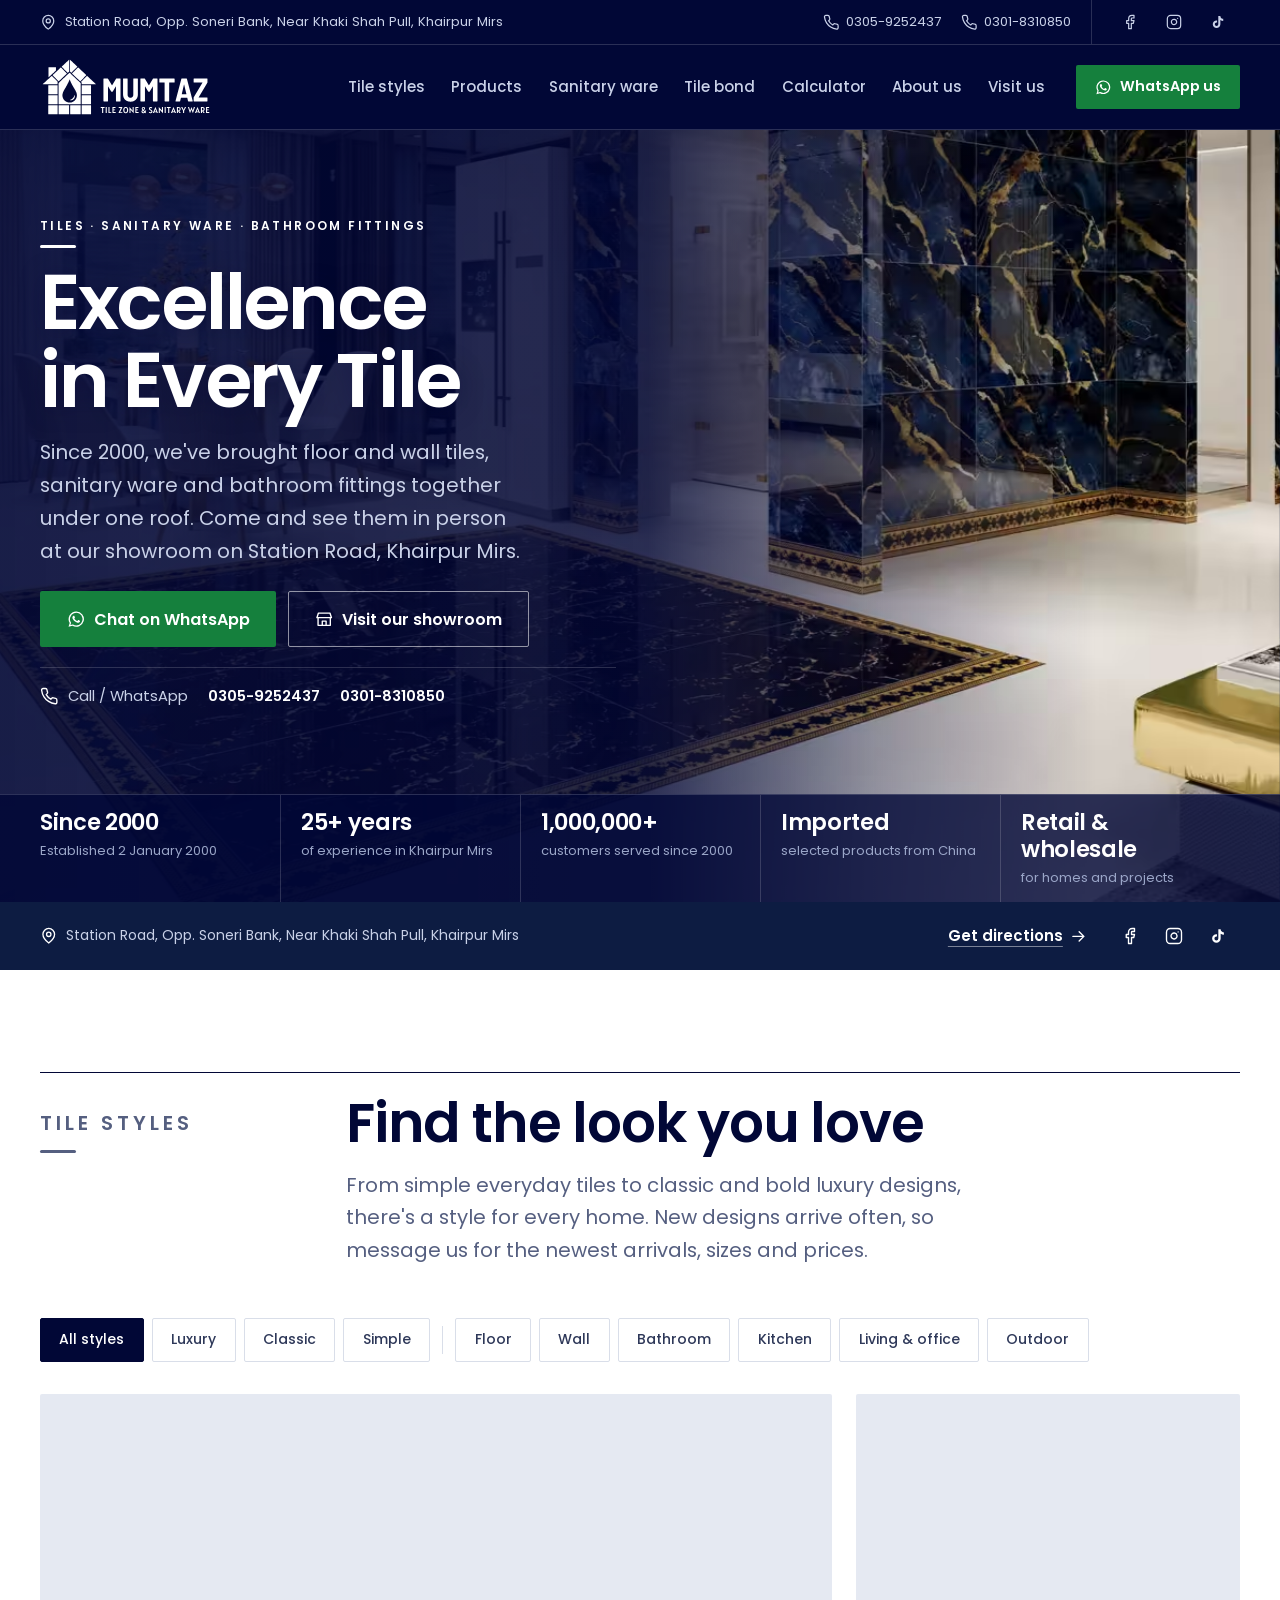
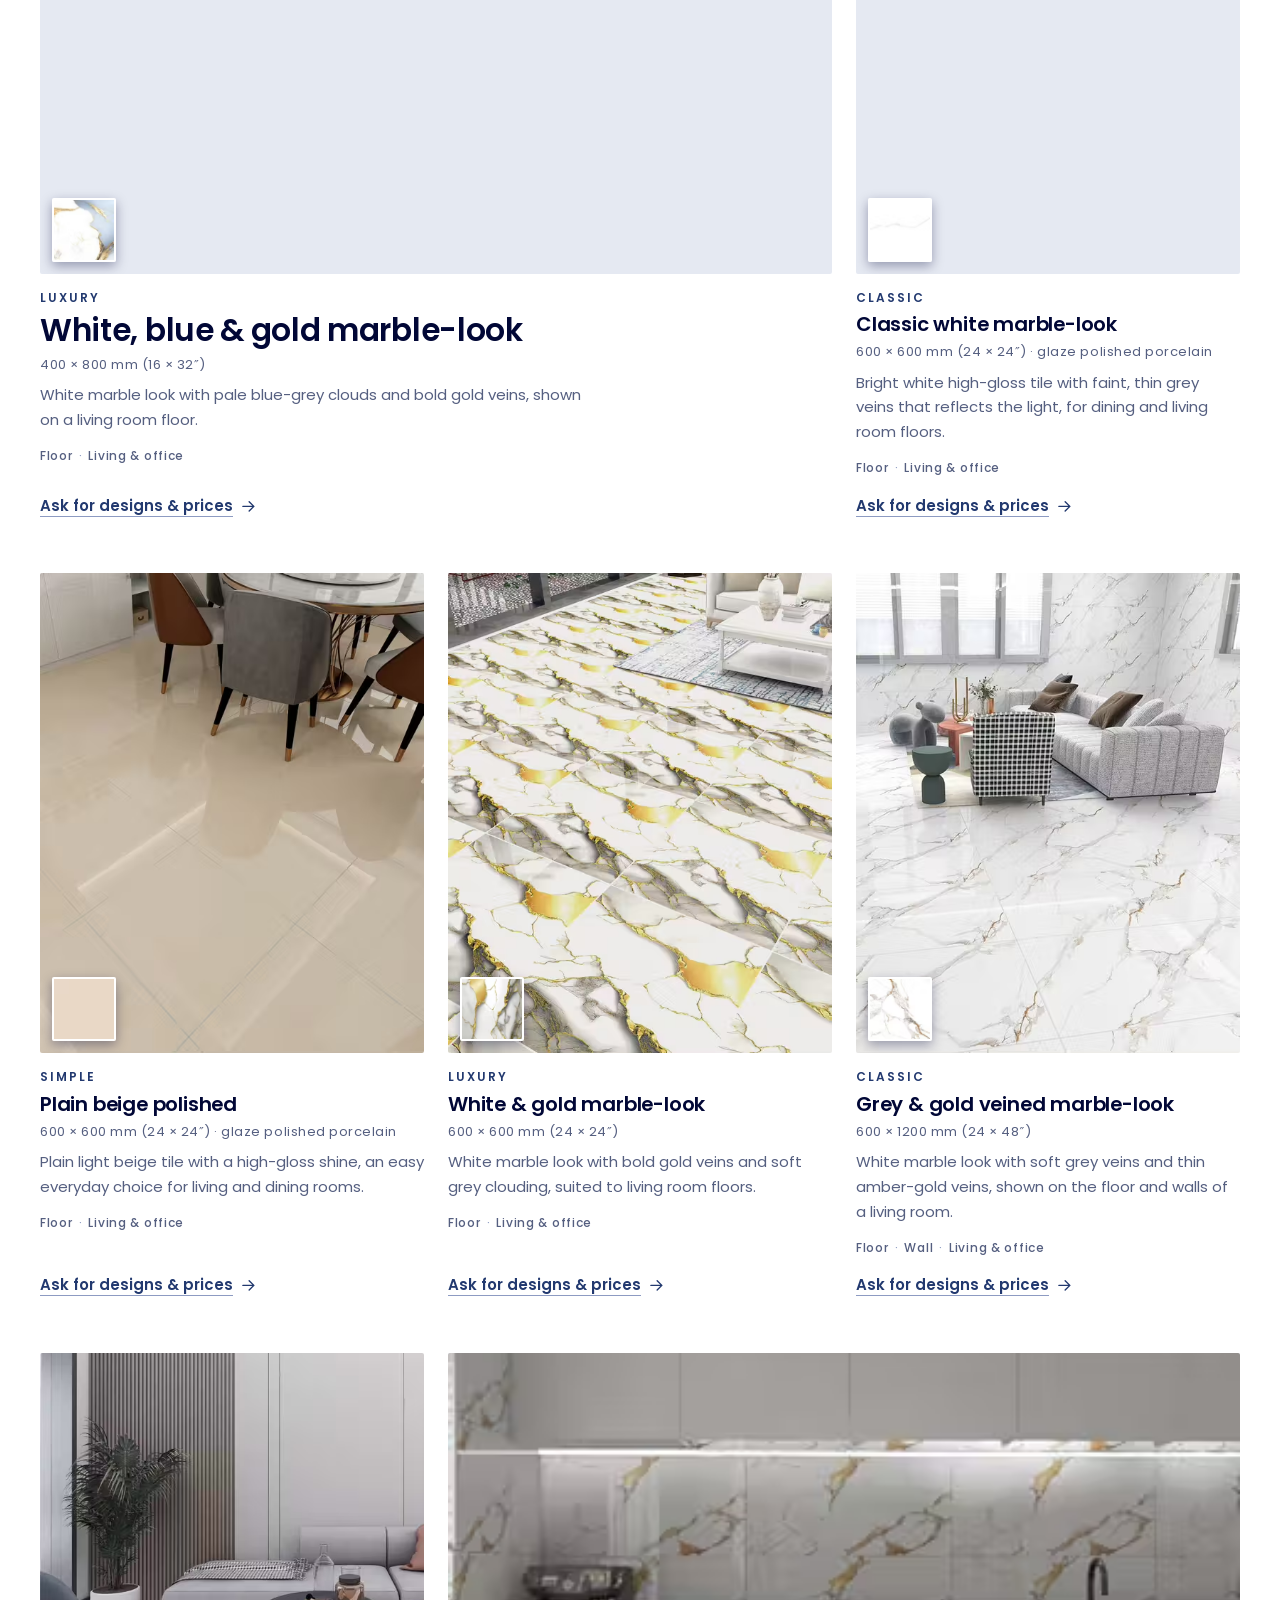
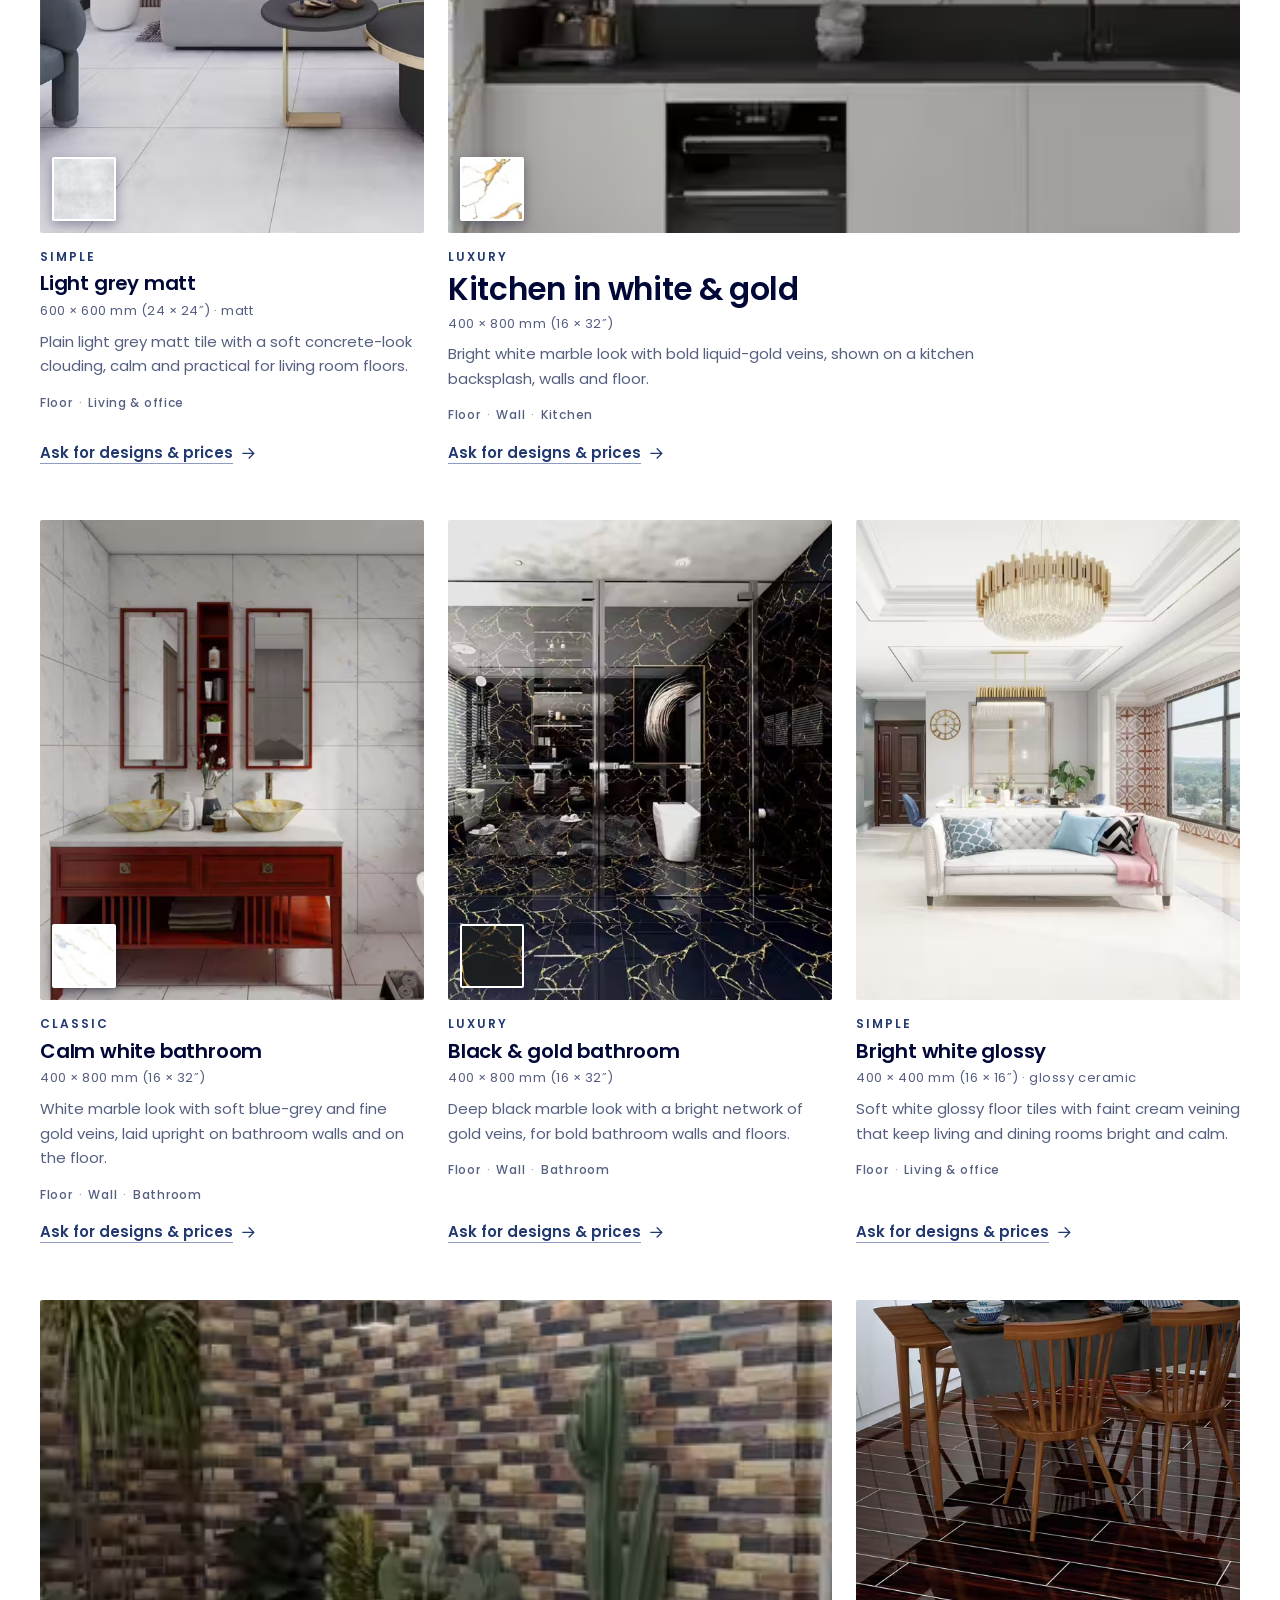
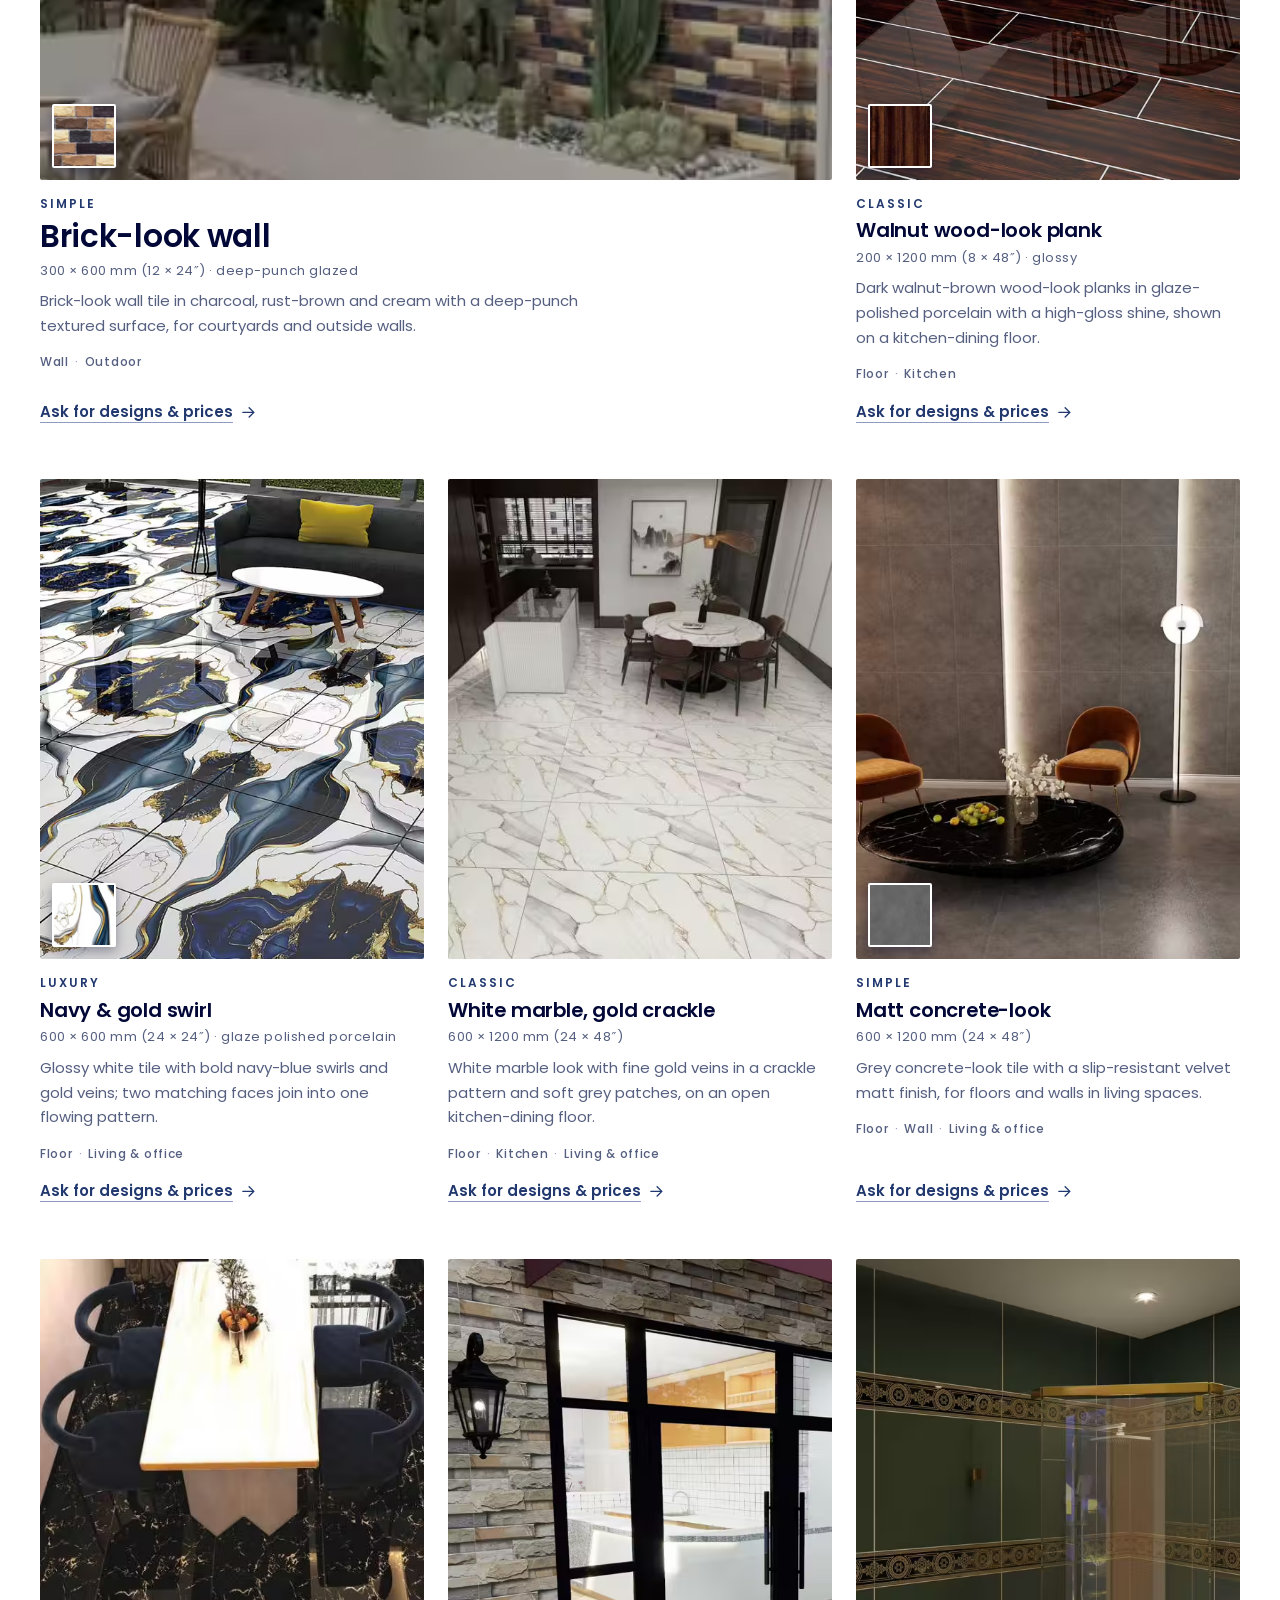
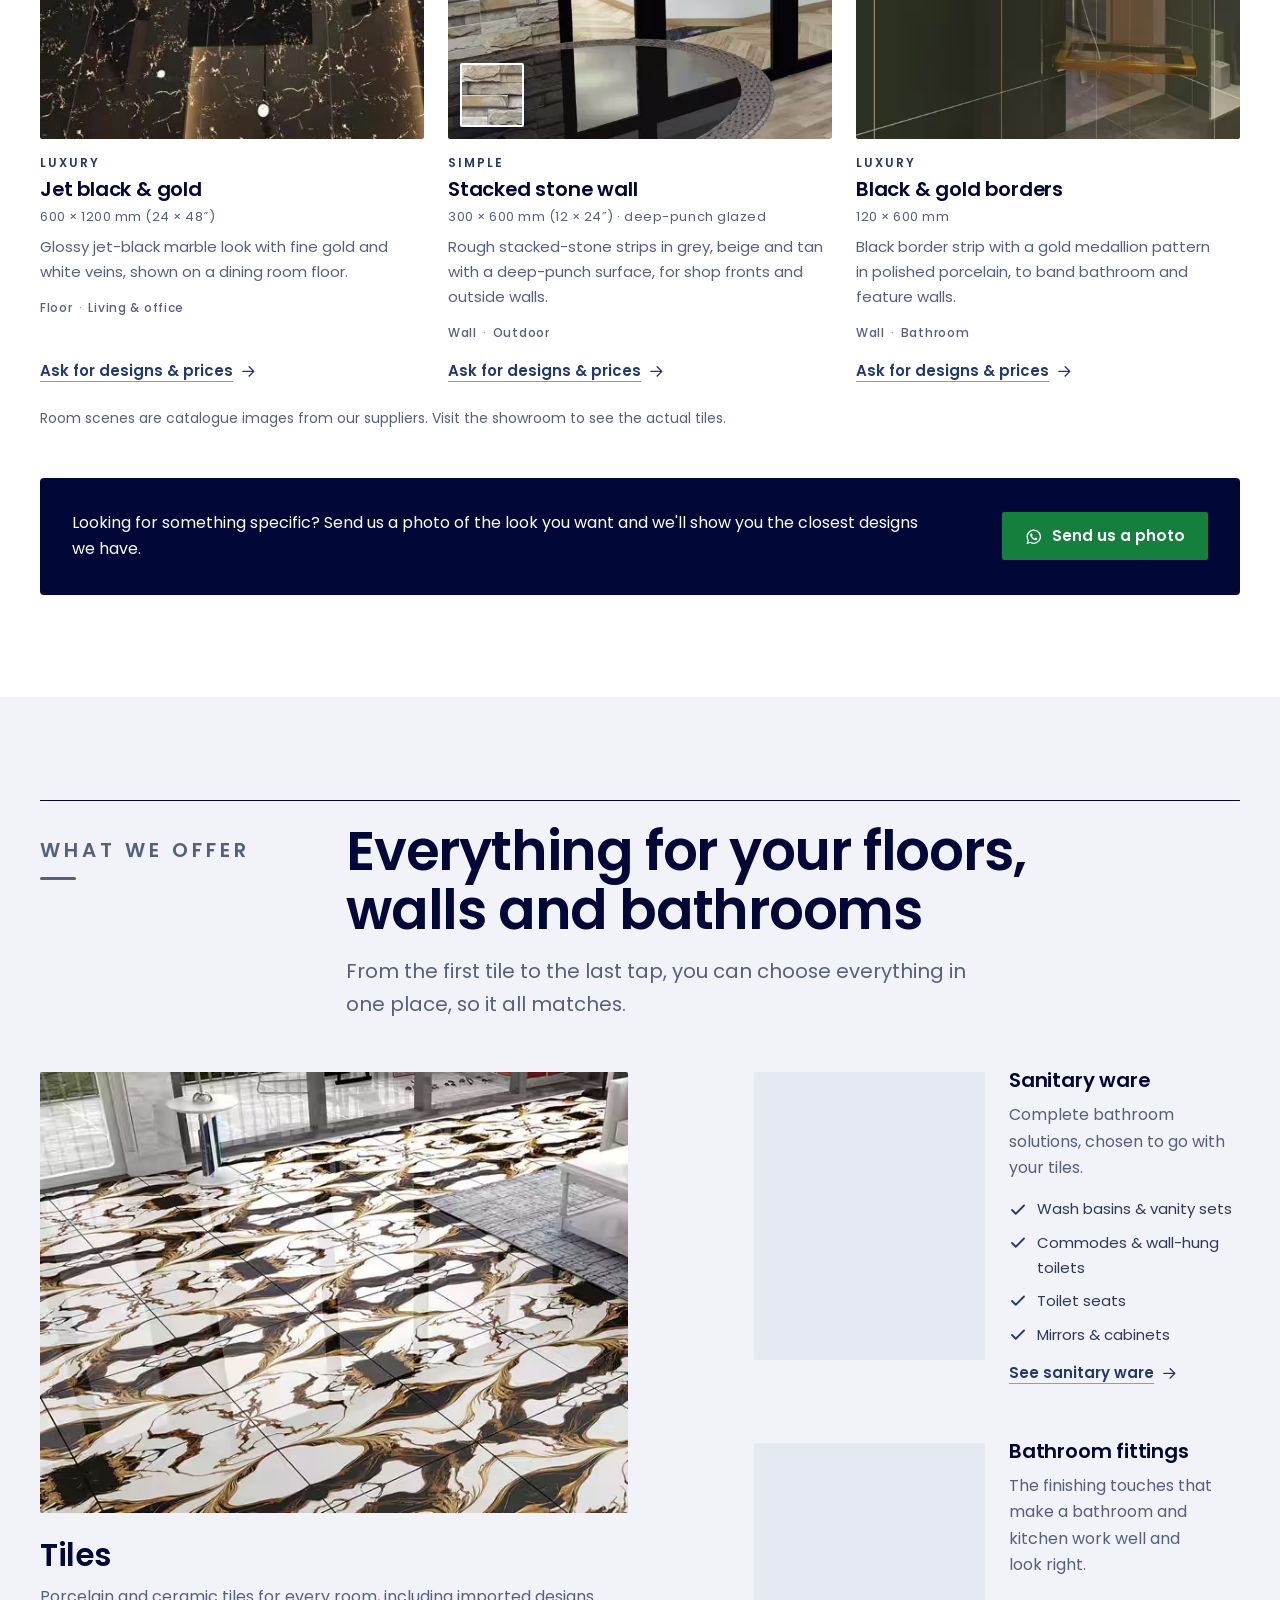
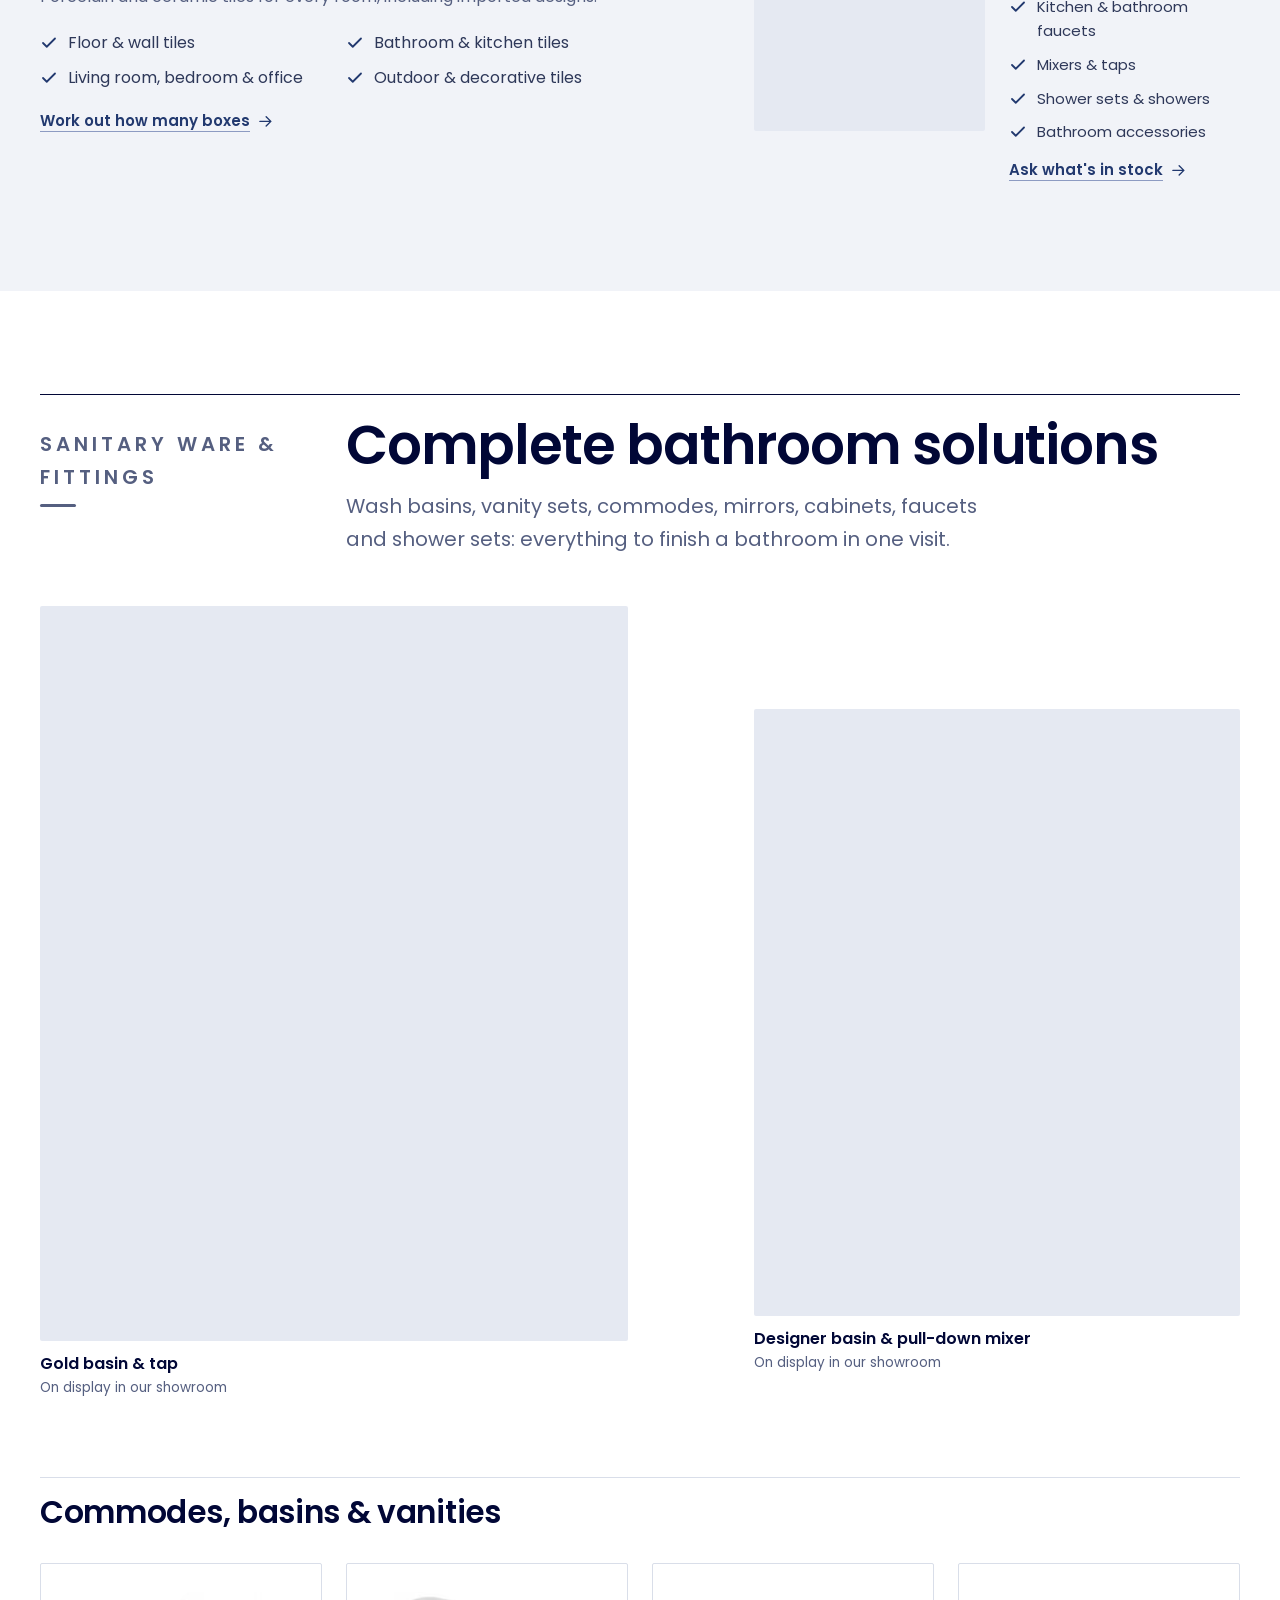
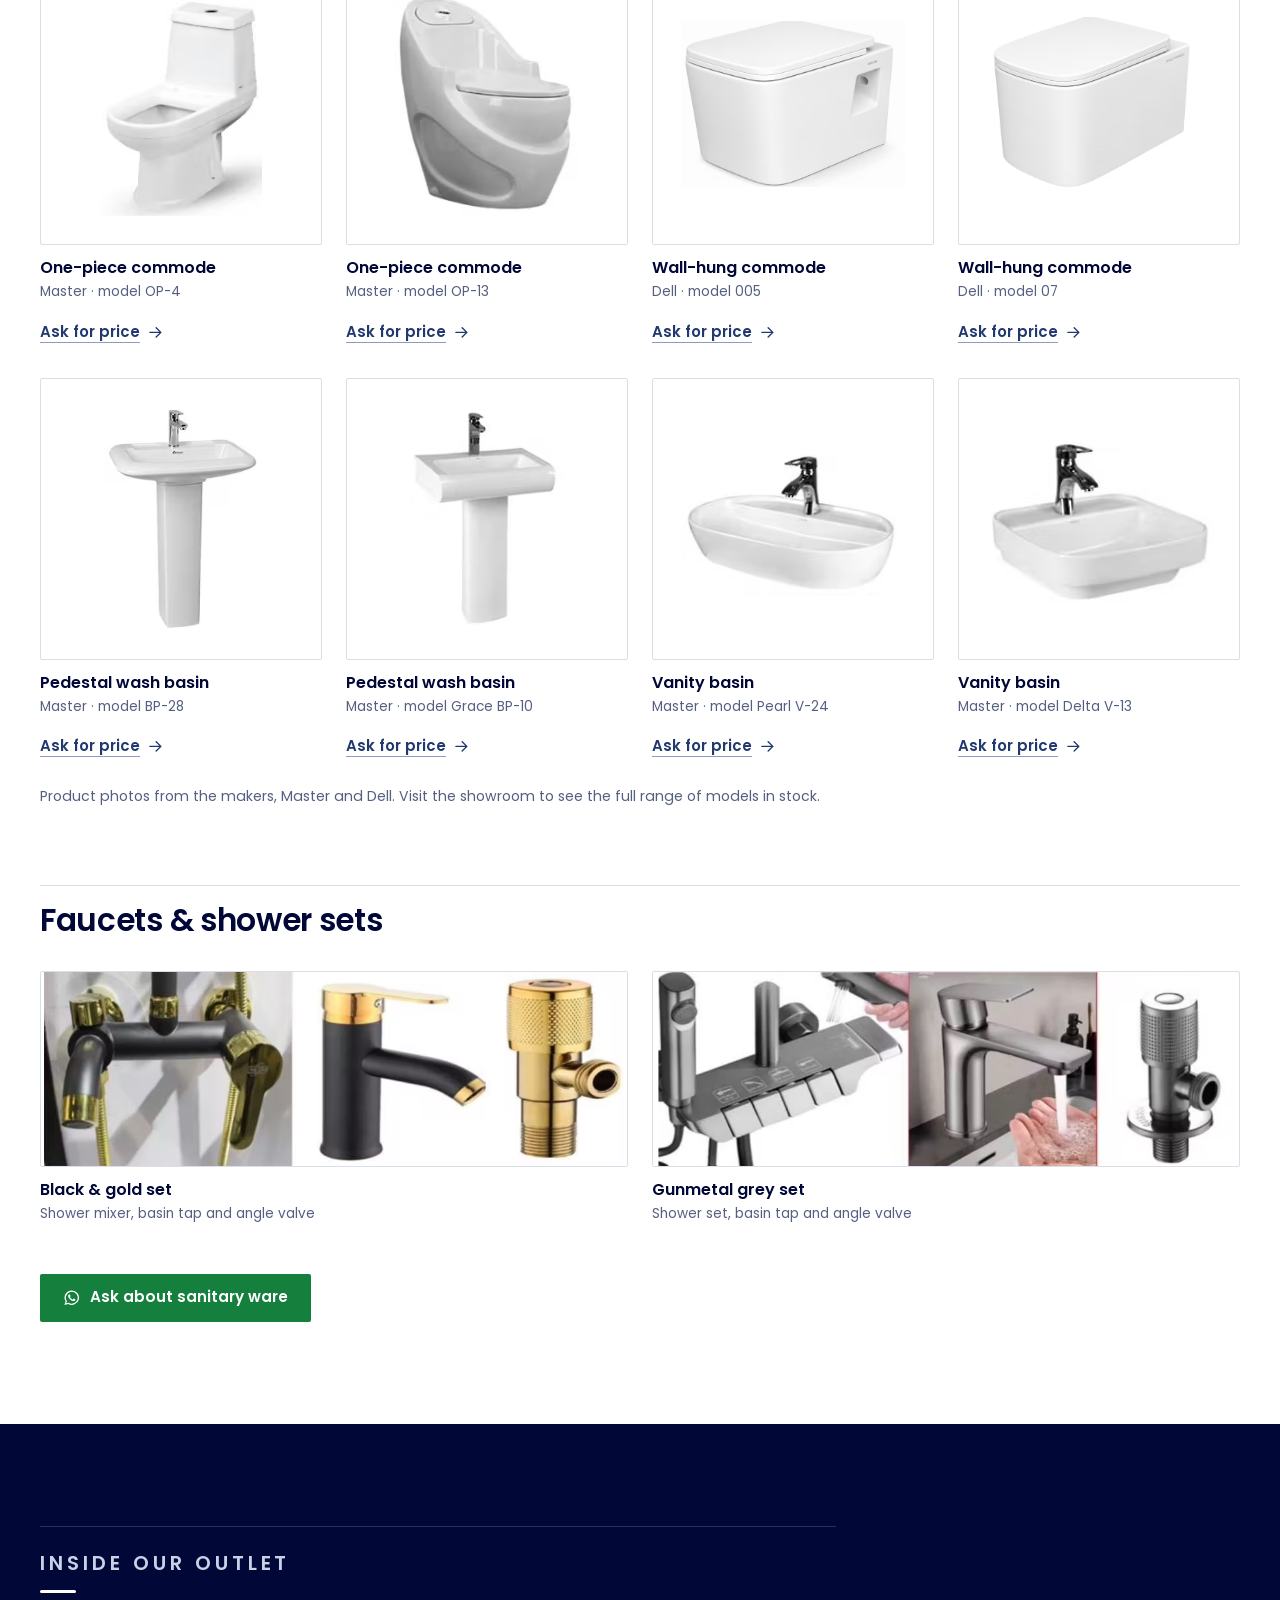
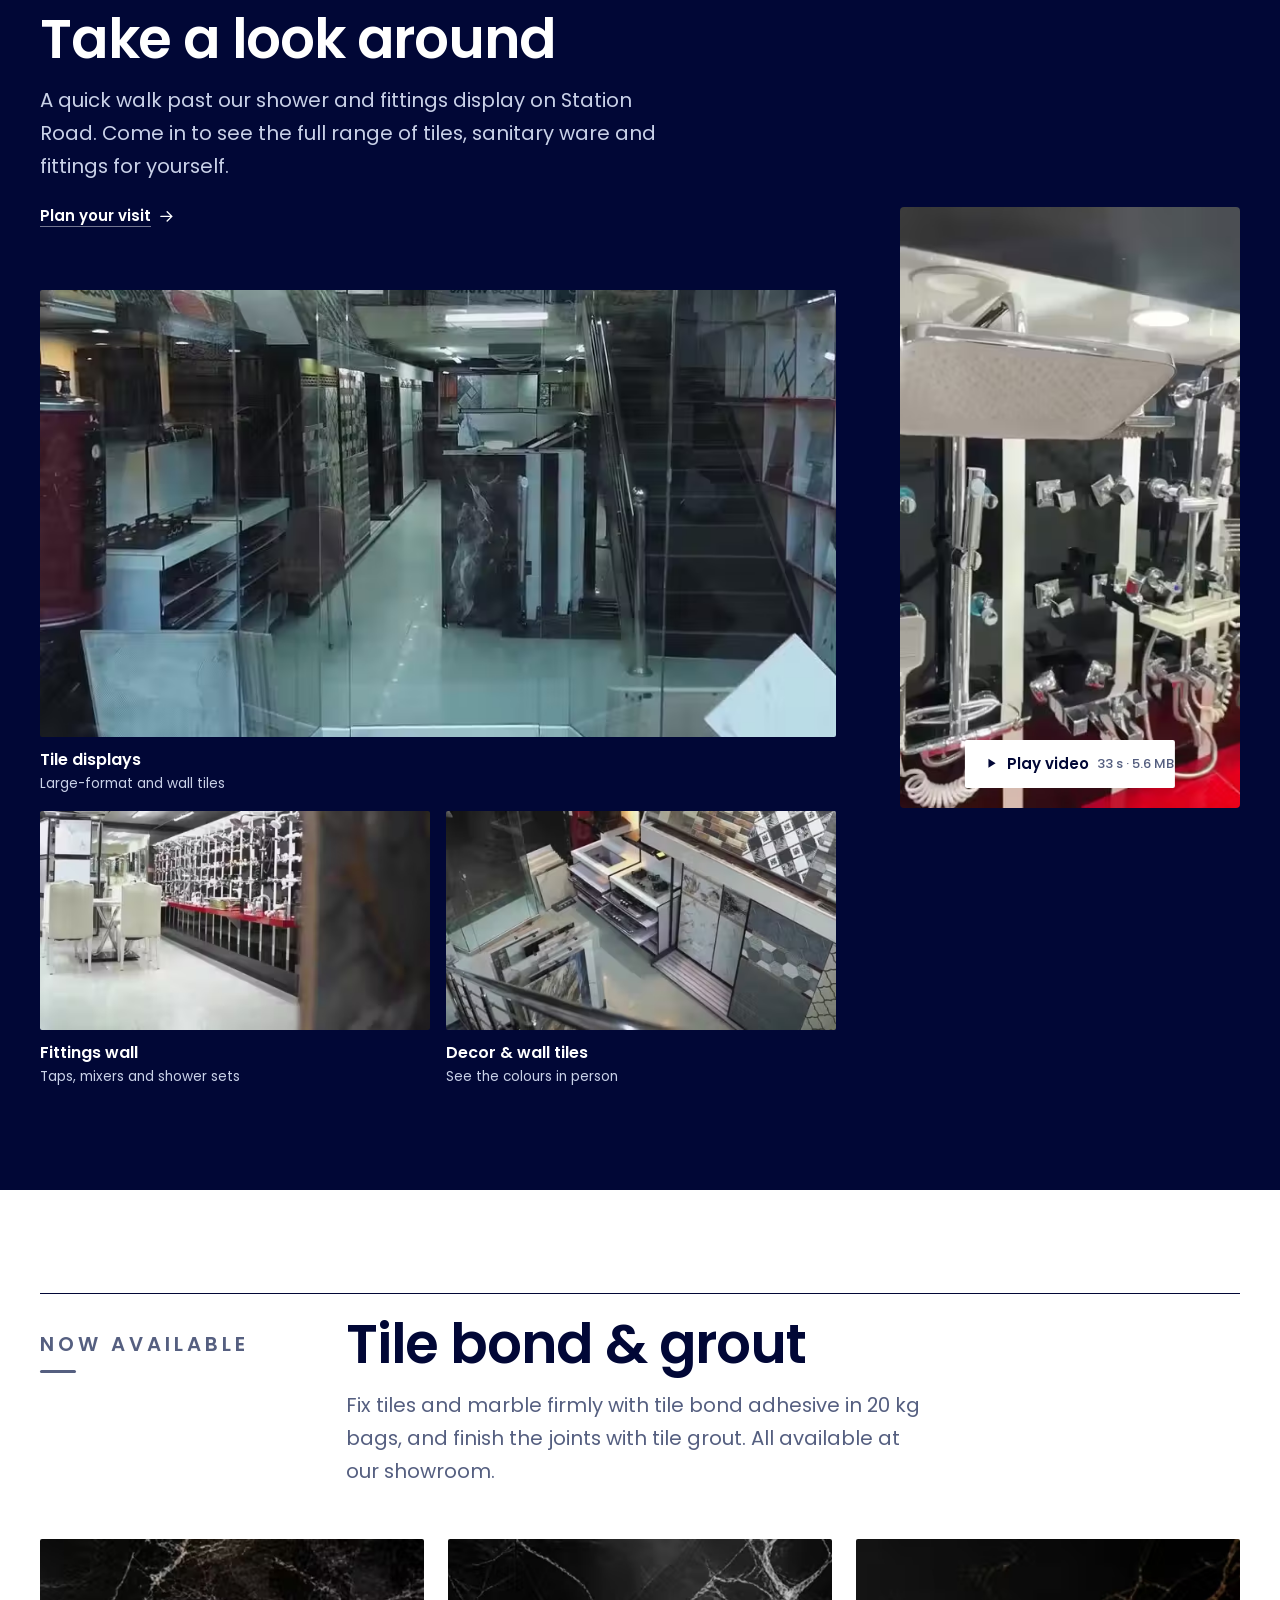
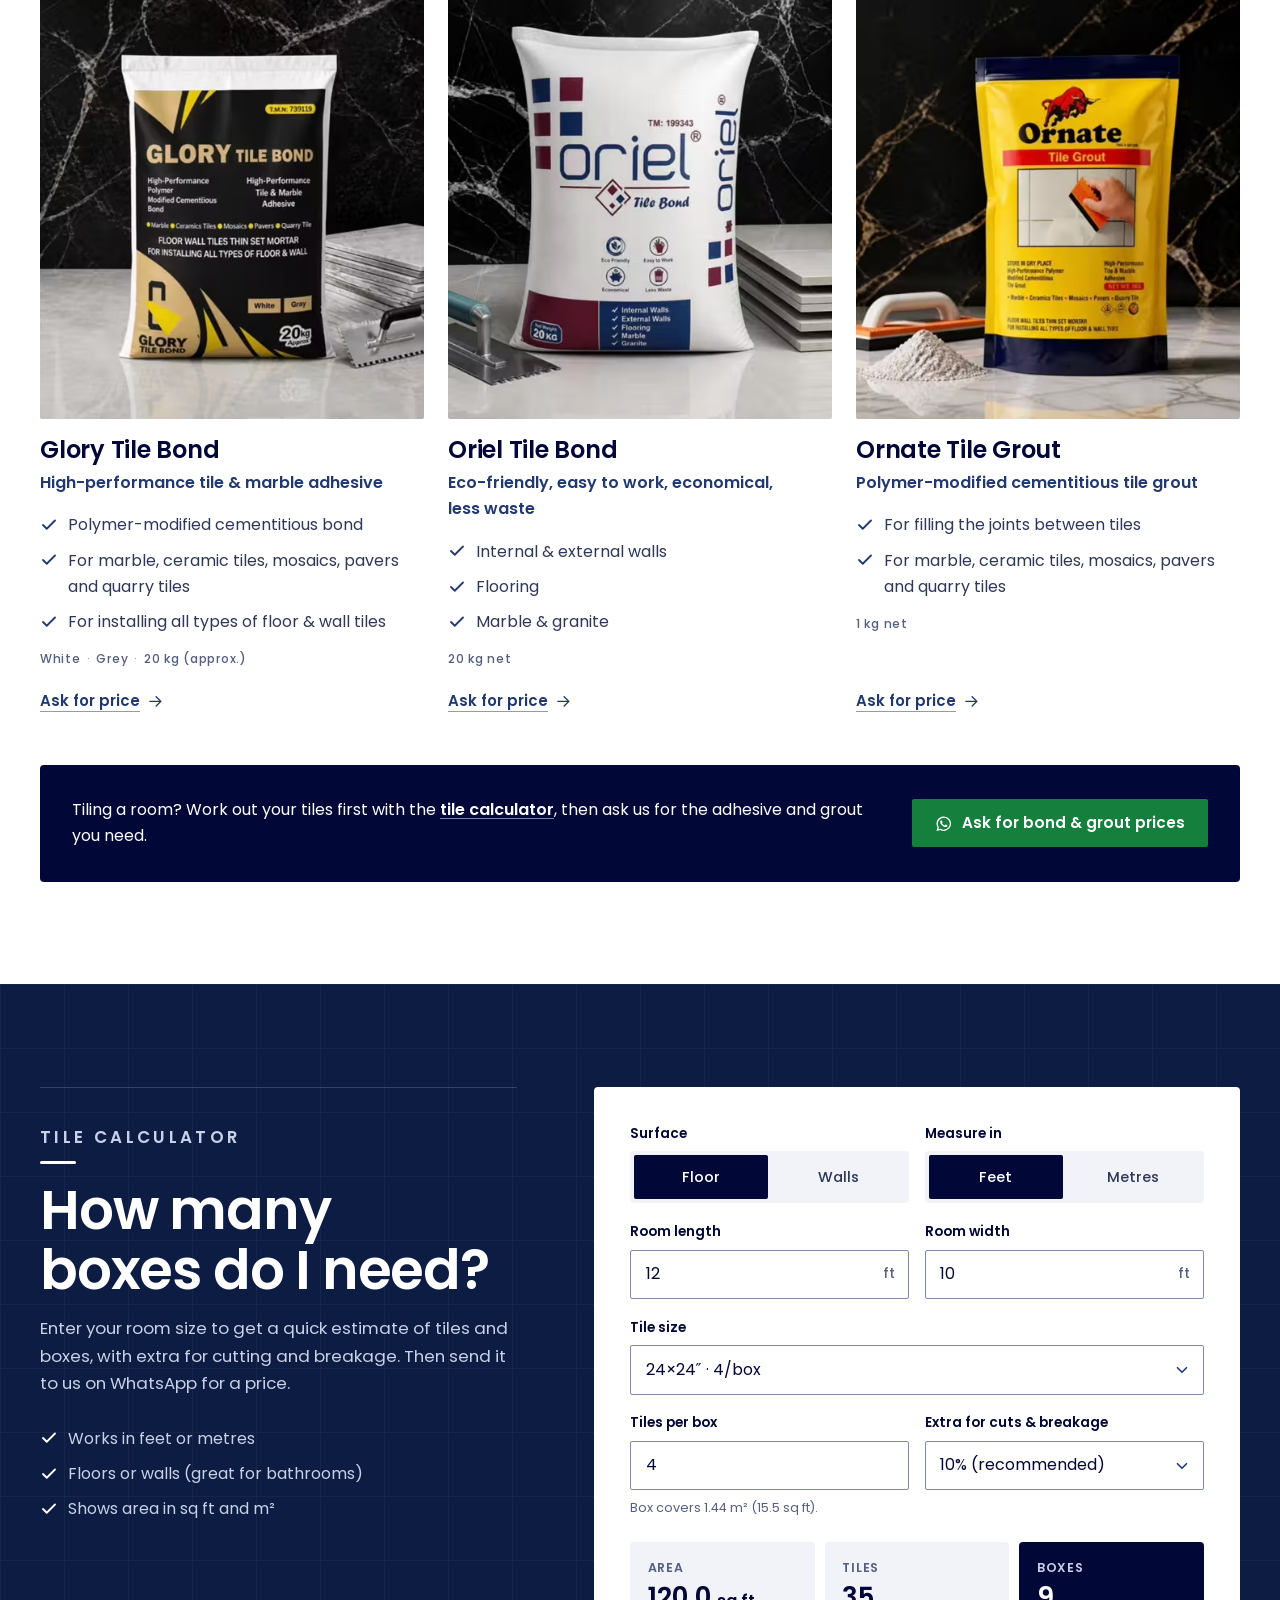
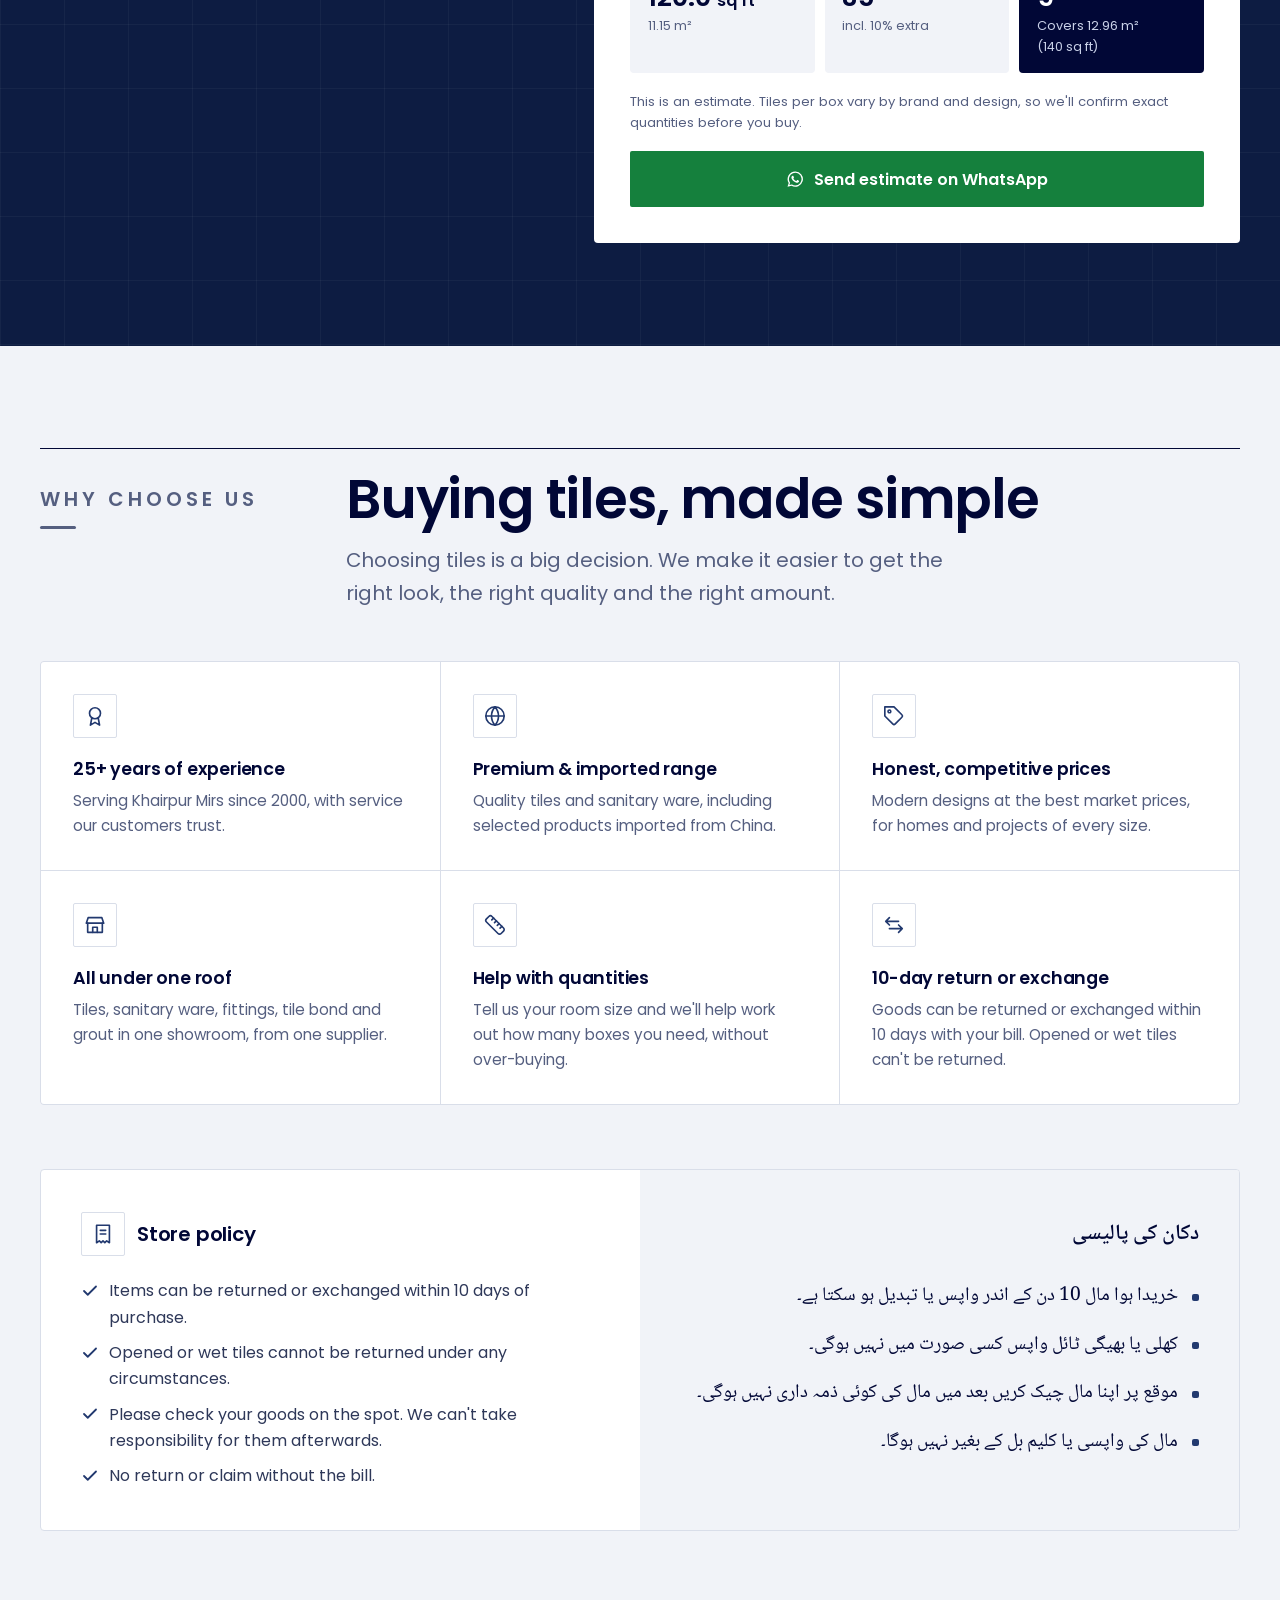
==== commit 16e44eea: "Hero: facts bar on the first screen with counting numbers, no caption - Remove the K-Gold catalogue " ====
--- a/site/index.html
+++ b/site/index.html
@@ -31,14 +31,14 @@
        without JavaScript it loads straight away. -->
   <link rel="stylesheet" href="https://fonts.googleapis.com/css2?family=Poppins:wght@400;500;600&amp;display=swap">
   <noscript><link rel="stylesheet" href="https://fonts.googleapis.com/css2?family=Noto+Naskh+Arabic:wght@400;600&amp;display=swap"></noscript>
-  <link rel="stylesheet" href="css/style.css?v=3">
+  <link rel="stylesheet" href="css/style.css?v=4">
 
   <script>
     // Enables scroll-reveal styling; falls back to fully visible content if main.js never finishes.
     document.documentElement.classList.add('js');
     setTimeout(function () { if (!window.MTZ_READY) document.documentElement.classList.remove('js'); }, 3000);
   </script>
-  <script src="js/main.js?v=3" defer></script>
+  <script src="js/main.js?v=4" defer></script>
 
   <script type="application/ld+json">
   {
@@ -251,18 +251,23 @@
           </div>
         </div>
       </div>
-      <p class="hero__caption">Shown: K-Gold series border tiles, 120&nbsp;×&nbsp;600&nbsp;mm · Catalogue image</p>
+      <!-- Facts bar on the first screen. The numbers count up once (main.js 'count up'); the HTML holds the final values. -->
+      <div class="hero__facts rise rise-d3">
+        <div class="container">
+          <ul class="trust" aria-label="About Mumtaz Tile Zone at a glance">
+            <li><span class="trust__value">Since <span data-count-to="2000" data-count-from="1900" data-count-plain>2000</span></span><span class="trust__label">Established 2 January 2000</span></li>
+            <li><span class="trust__value"><span data-count-to="25">25</span>+ years</span><span class="trust__label">of experience in Khairpur Mirs</span></li>
+            <li><span class="trust__value"><span data-count-to="1000000">1,000,000</span>+</span><span class="trust__label">customers served since 2000</span></li>
+            <li><span class="trust__value">Imported</span><span class="trust__label">selected products from China</span></li>
+            <li><span class="trust__value">Retail &amp; wholesale</span><span class="trust__label">for homes and projects</span></li>
+          </ul>
+        </div>
+      </div>
     </section>
 
-    <!-- Proof band: facts, address and socials (a div, not a section, so the active-nav observer ignores it) -->
+    <!-- Proof band: address, directions and socials (a div, not a section, so the active-nav observer ignores it) -->
     <div class="proof">
       <div class="container">
-        <ul class="trust" aria-label="About Mumtaz Tile Zone at a glance">
-          <li><span class="trust__value">Since 2000</span><span class="trust__label">Established 2 January 2000</span></li>
-          <li><span class="trust__value">25+ years</span><span class="trust__label">of experience in Khairpur Mirs</span></li>
-          <li><span class="trust__value">Imported</span><span class="trust__label">selected products from China</span></li>
-          <li><span class="trust__value">Retail &amp; wholesale</span><span class="trust__label">for homes and projects</span></li>
-        </ul>
         <div class="proof__visit">
           <p><svg class="icon" aria-hidden="true"><use href="#i-pin"/></svg>Station Road, Opp. Soneri Bank, Near Khaki Shah Pull, Khairpur Mirs</p>
           <a class="link-arrow link-arrow--light" href="https://www.google.com/maps/search/?api=1&amp;query=Khaki+Shah+Pull%2C+Station+Road%2C+Khairpur+Mirs" target="_blank" rel="noopener">
--- a/site/css/style.css
+++ b/site/css/style.css
@@ -62,7 +62,7 @@
   --header-h: 84px;
   --topbar-h: 44px;
   --bar-h: 0px;               /* mobile action bar (56px at ≤960) */
-  --hero-peek: 0px;           /* 56px at ≤699, so the proof band peeks onto the first screen */
+  --hero-peek: 0px;           /* 56px at ≤699, so the address row peeks onto the first screen */
   --hero-min: 520px;
   --hero-max: 860px;
   --rail-card: min(78vw, 320px);
@@ -438,7 +438,8 @@
   position: relative;
   isolation: isolate;
   display: flex;
-  align-items: flex-end;
+  flex-direction: column;
+  justify-content: flex-end;
   overflow: hidden;
   min-height: min(var(--hero-max), max(var(--hero-min), calc(100vh - var(--topbar-h) - var(--header-h) - var(--hero-peek))));
   min-height: min(var(--hero-max), max(var(--hero-min), calc(100svh - var(--topbar-h) - var(--header-h) - var(--hero-peek))));
@@ -460,6 +461,8 @@
 .hero__title {
   color: var(--white);
   font-size: var(--fs-display);
+  font-size: min(var(--fs-display), 8.5vh);   /* short laptop screens: a smaller heading keeps the facts bar in view */
+  font-size: min(var(--fs-display), 8.5svh);
   line-height: var(--lh-display);
   letter-spacing: var(--track-display);
   text-shadow: 0 2px 24px rgba(1, 7, 54, 0.35);  /* text only, never the logo */
@@ -486,42 +489,42 @@
 .hero__phones .icon { color: var(--white); }
 .hero__phones a { color: var(--white); font-weight: 600; }
 .hero__phones a:hover { text-decoration: underline; text-underline-offset: 3px; }
-/* Honesty label: names the tile in the photo */
-.hero__caption {
-  position: absolute;
-  z-index: 1;
-  top: 12px;
-  right: var(--gutter);
-  max-width: calc(100% - 2 * var(--gutter));
-  padding: 0.3rem 0.6rem;
-  border-radius: var(--radius);
-  background: rgba(1, 7, 54, 0.78);
-  color: var(--white);
-  font-size: 0.75rem;
-  font-weight: 500;
-  line-height: 1.4;
-}
+/* Facts bar: the last row of the hero, so it is always on the first screen */
+.hero__facts { position: relative; border-top: var(--rule-on-dark); background: rgba(1, 7, 54, 0.94); }
 @media (min-width: 961px) {
-  .hero { align-items: center; }
   .hero::before { background: var(--scrim-side); }
-  .hero__inner { padding-block: clamp(72px, 8vw, 120px); background: none; }
+  .hero__inner {
+    flex: 1 0 auto;
+    display: flex;
+    align-items: center;
+    padding-block: clamp(24px, 5vh, 96px);
+    padding-block: clamp(24px, 5svh, 96px);
+    background: none;
+  }
+  .hero__facts { background: var(--scrim-band); }
   .hero__media img { object-position: var(--hero-focus-wide, 70% 50%); }
-  .hero__caption { top: auto; bottom: 16px; right: var(--edge); }
-}
-
-/* ---------- Proof band (facts, address, socials under the hero) ---------- */
+}
+/* Short laptop screens (e.g. 1366 × 768): drop the second sentence and tighten the spacing, so the facts bar
+   still fits on the first screen. The only height-based query on the site. */
+@media (min-width: 961px) and (max-height: 820px) {
+  .hero__lead-more { display: none; }
+  .hero__actions { margin-top: 1.25rem; }
+  .hero__phones { margin-top: 1rem; padding-top: 0.75rem; }
+}
+
+/* ---------- Facts (in the hero) and proof band (address, socials under the hero) ---------- */
 .proof { background: var(--deep); color: var(--on-dark-2); }
 .trust {
   display: grid;
-  grid-template-columns: repeat(4, minmax(0, 1fr));
+  grid-template-columns: repeat(5, minmax(0, 1fr));
   gap: 0;
   margin: 0;
 }
-.trust li { display: flex; flex-direction: column; gap: 0.2rem; padding: 20px 24px; border-left: var(--rule-on-dark); }
+.trust li { display: flex; flex-direction: column; gap: 0.2rem; padding: 14px 20px; border-left: var(--rule-on-dark); }
 .trust li:first-child { border-left: 0; padding-left: 0; }
 .trust__value {
   color: var(--white);
-  font-size: clamp(1.15rem, 1rem + 0.9vw, 1.6rem);
+  font-size: clamp(1.15rem, 0.85rem + 0.7vw, 1.45rem);
   font-weight: 600;
   line-height: 1.2;
   letter-spacing: -0.015em;
@@ -534,7 +537,6 @@
   align-items: center;
   gap: 0.25rem 1.25rem;
   padding-block: 12px;
-  border-top: var(--rule-on-dark);
   font-size: 0.875rem;
 }
 .proof__visit p { display: flex; flex: 1 1 20rem; gap: 0.5rem; }
@@ -1573,10 +1575,12 @@
   .filters::-webkit-scrollbar { display: none; }
   .chip { flex: none; }
 
-  /* Proof band facts: a ruled 2 × 2 grid */
+  /* Hero facts: a ruled 2 / 1 / 2 grid; the customers figure gets the middle row to itself */
   .trust { grid-template-columns: repeat(2, minmax(0, 1fr)); }
   .trust li { padding: 14px 16px; }
-  .trust li:nth-child(odd) { border-left: 0; padding-left: 0; }
+  .trust li:nth-child(3) { grid-column: 1 / -1; }
+  .trust li:nth-child(3),
+  .trust li:nth-child(4) { border-left: 0; padding-left: 0; }
   .trust li:nth-child(n+3) { border-top: var(--rule-on-dark); }
 
   .san-grid { grid-template-columns: repeat(2, minmax(0, 1fr)); }
@@ -1768,7 +1772,6 @@
   .filters,
   .rail-hint,
   .hero__media,
-  .hero__caption,
   .hero::before,
   .proof__social,
   .outlet__video,
@@ -1797,6 +1800,7 @@
   .hero { min-height: 0; }
   .hero,
   .hero__inner,
+  .hero__facts,
   .proof,
   .section--navy,
   .collections__note,
